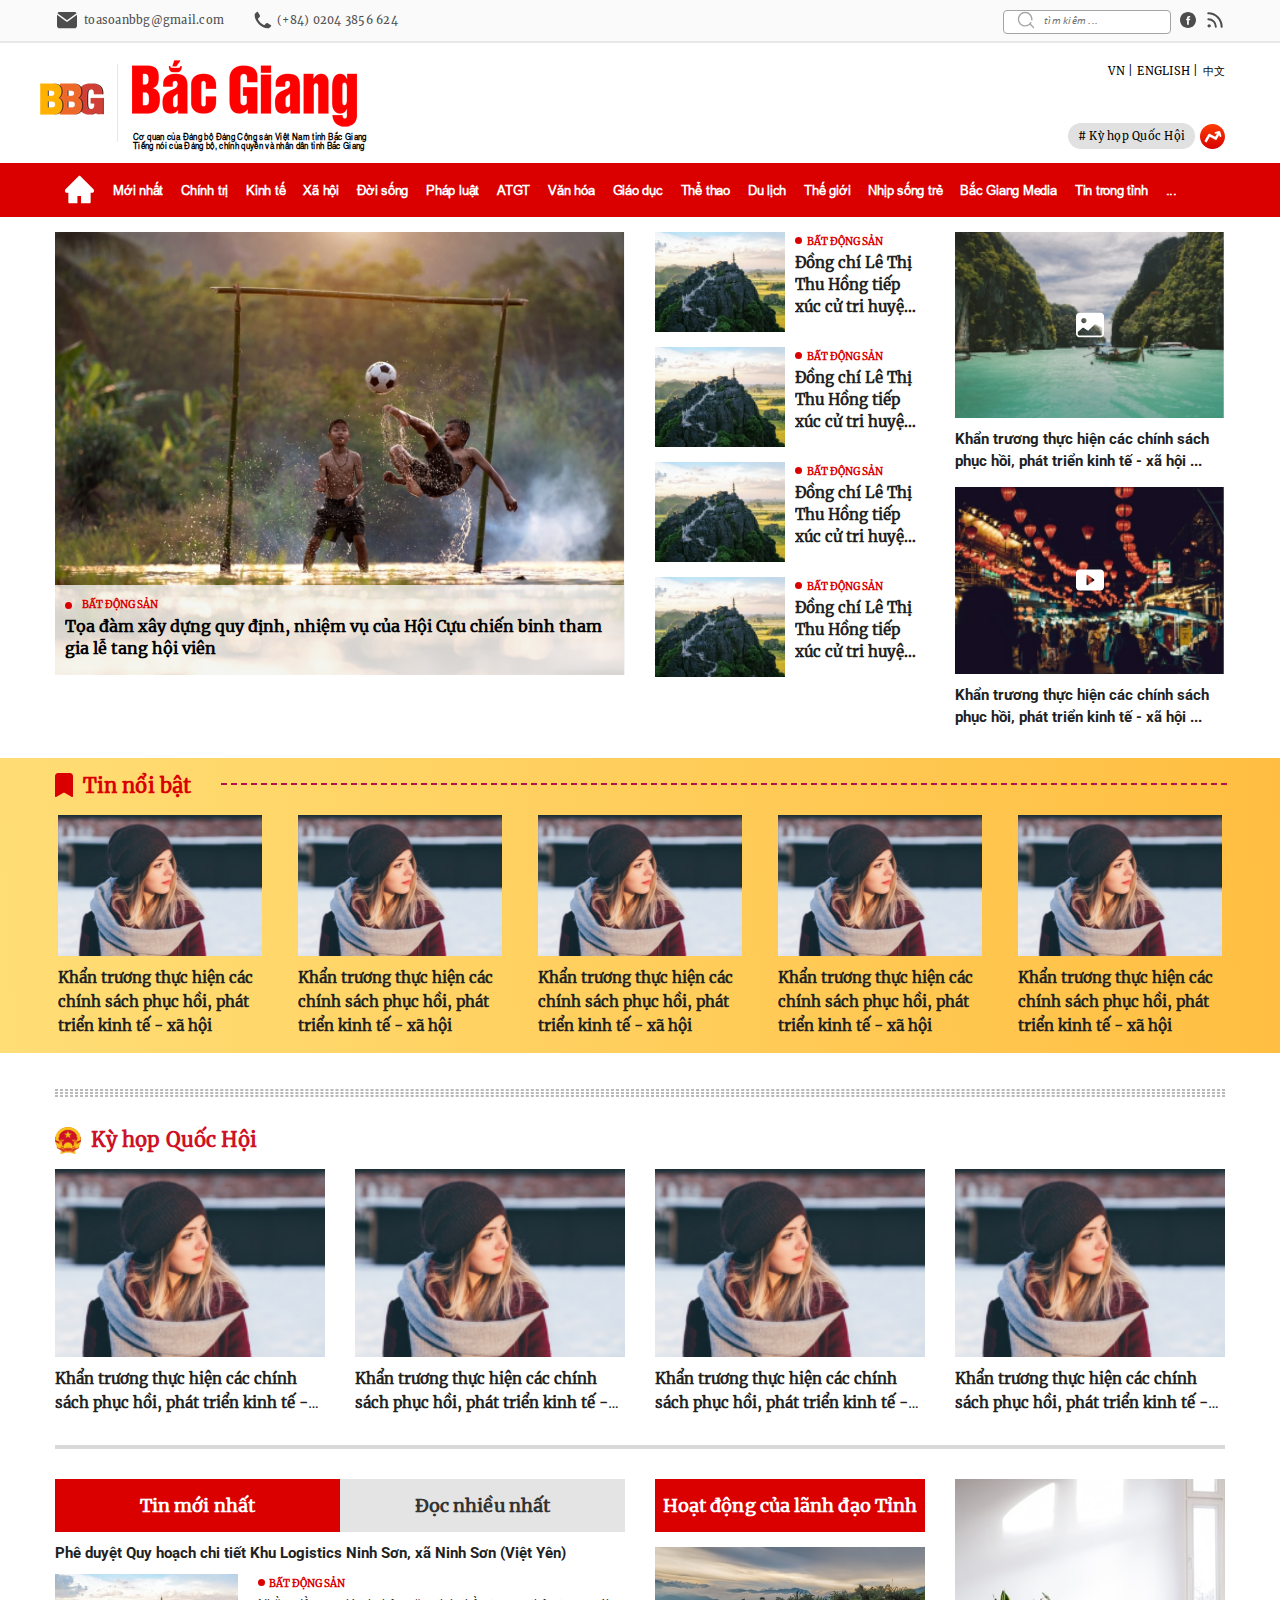
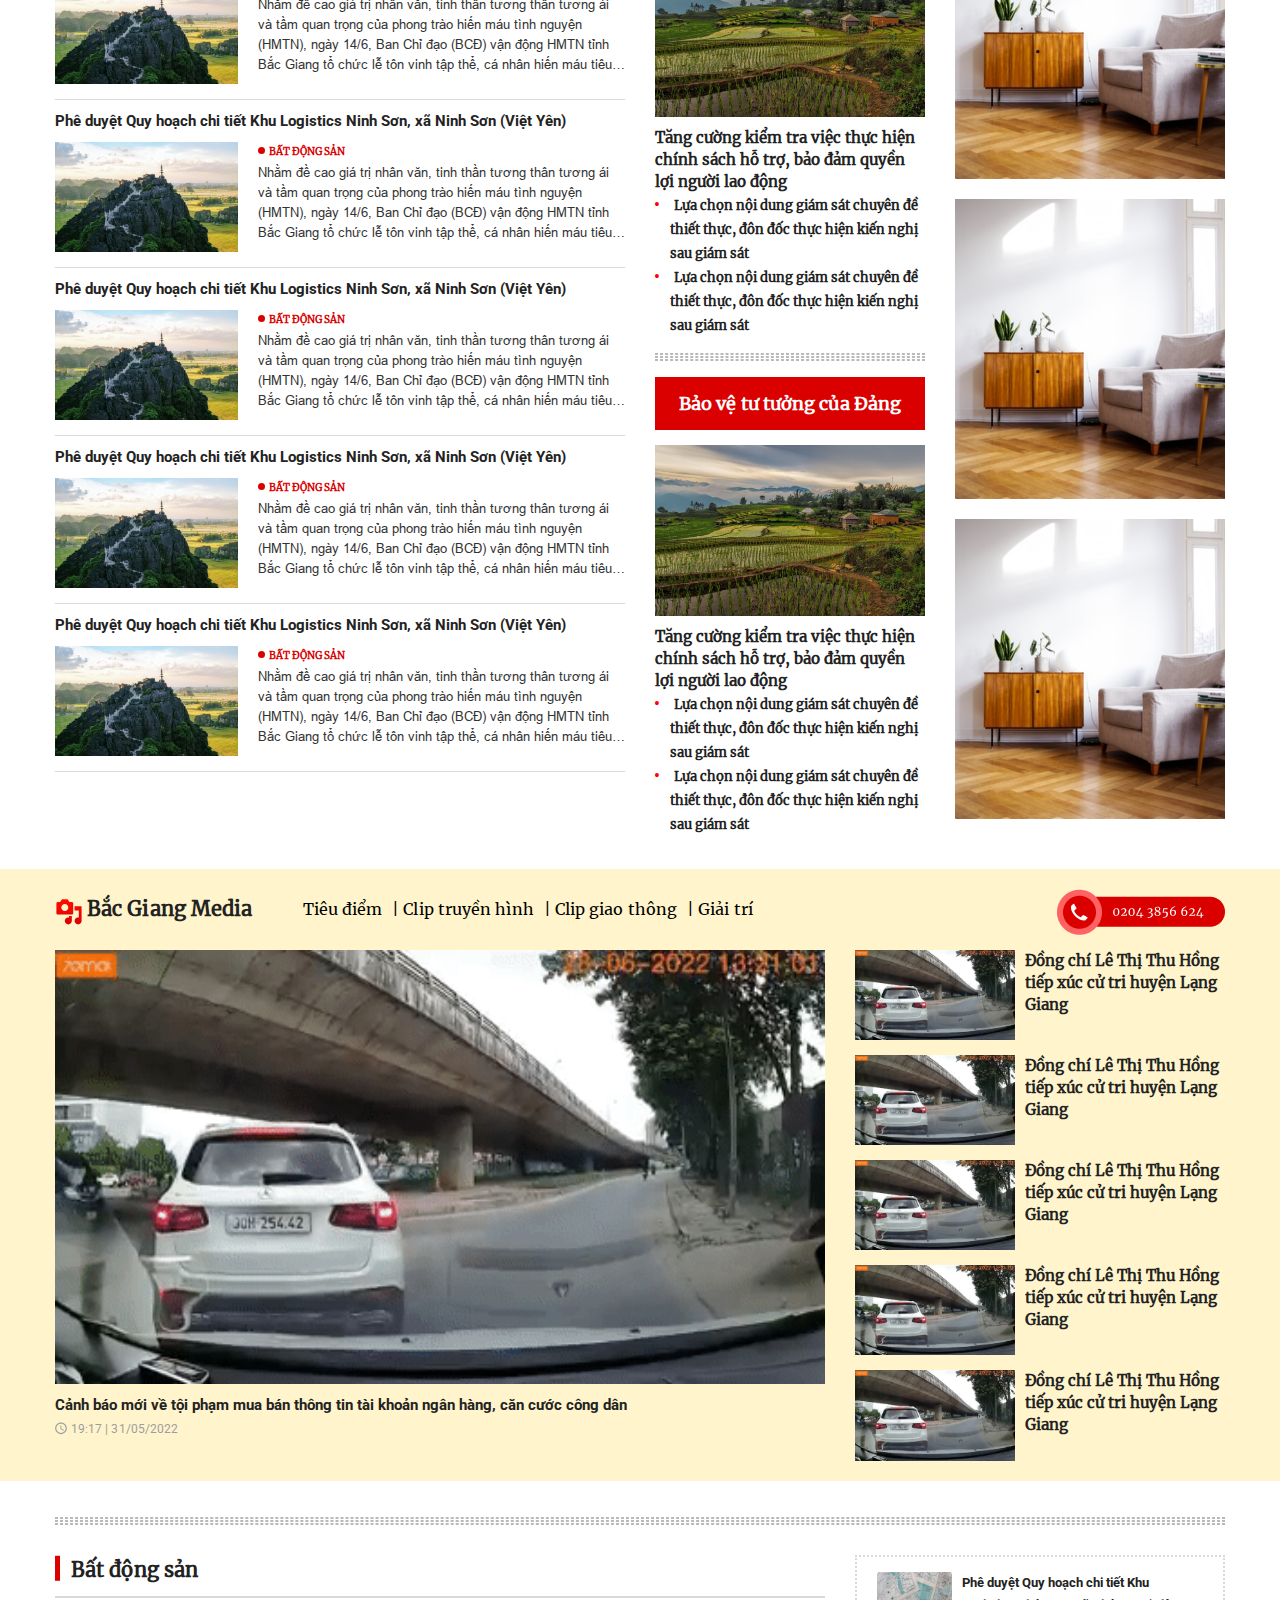
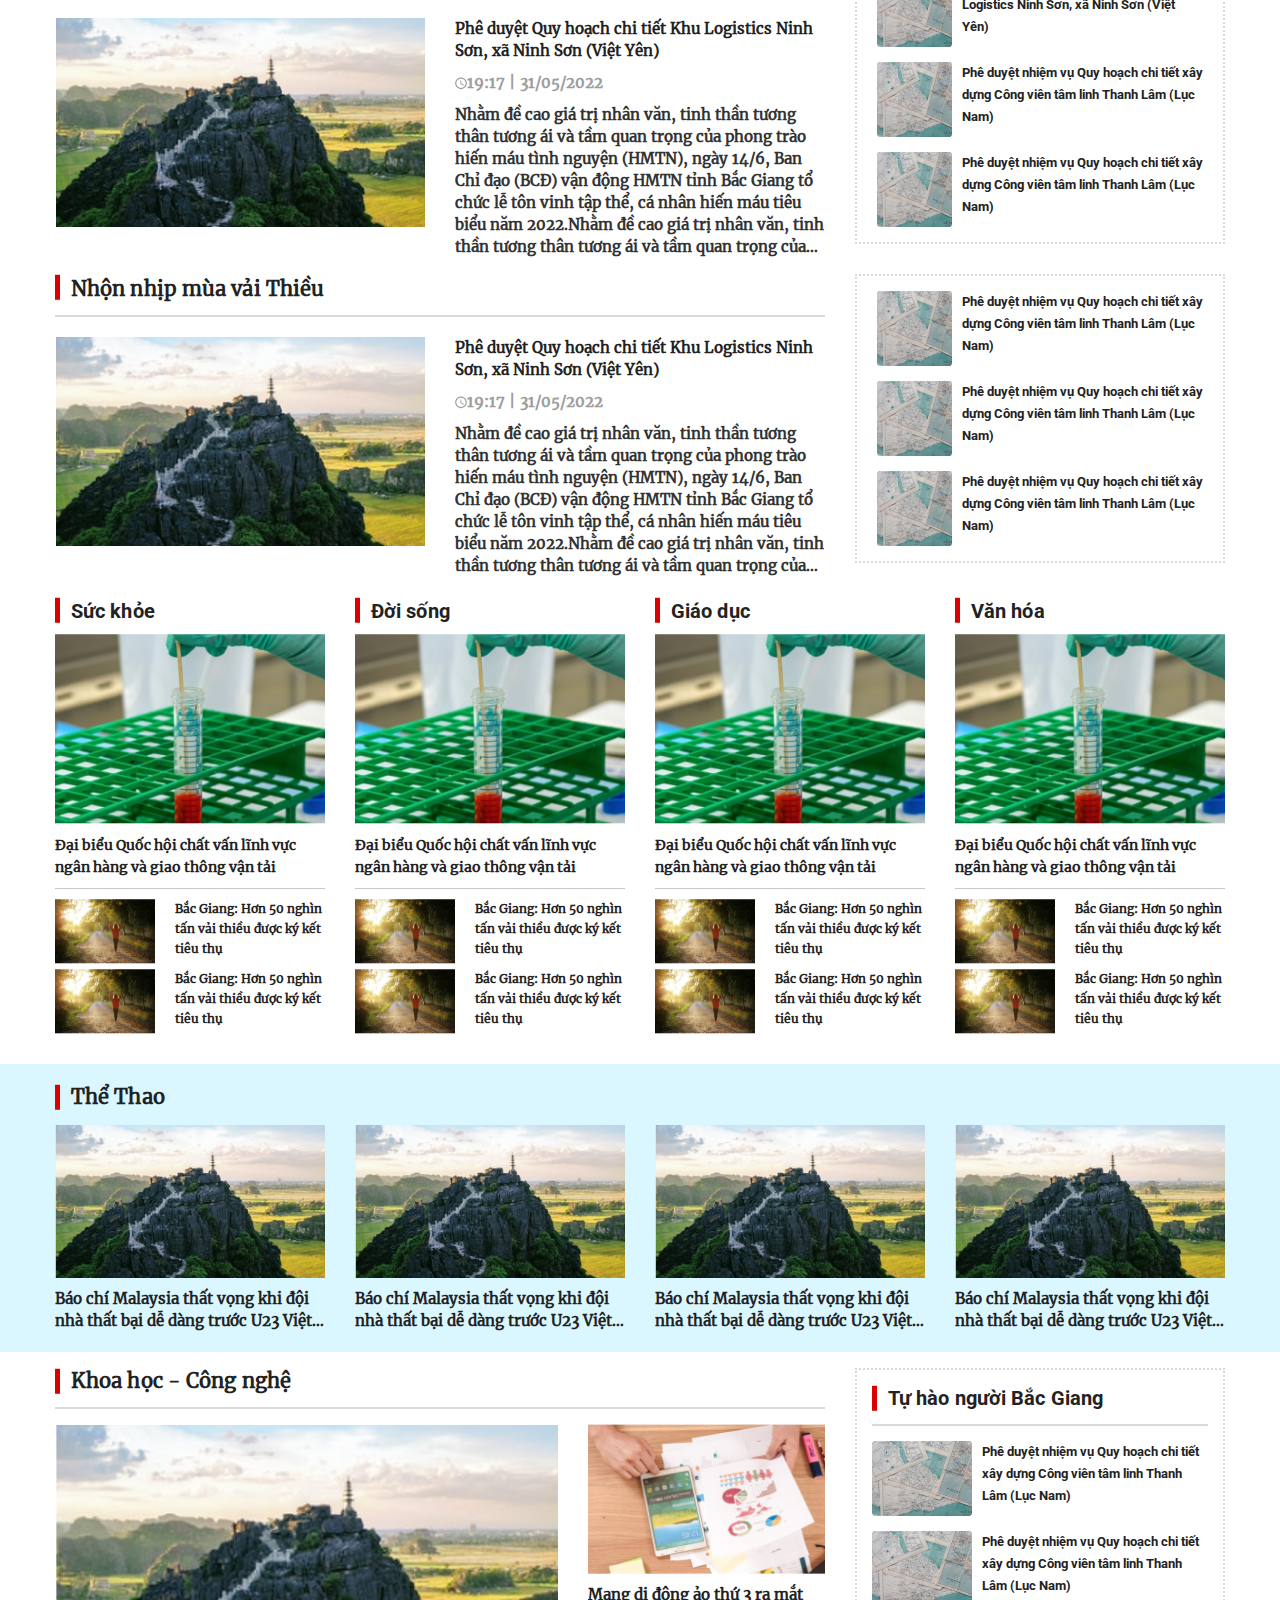
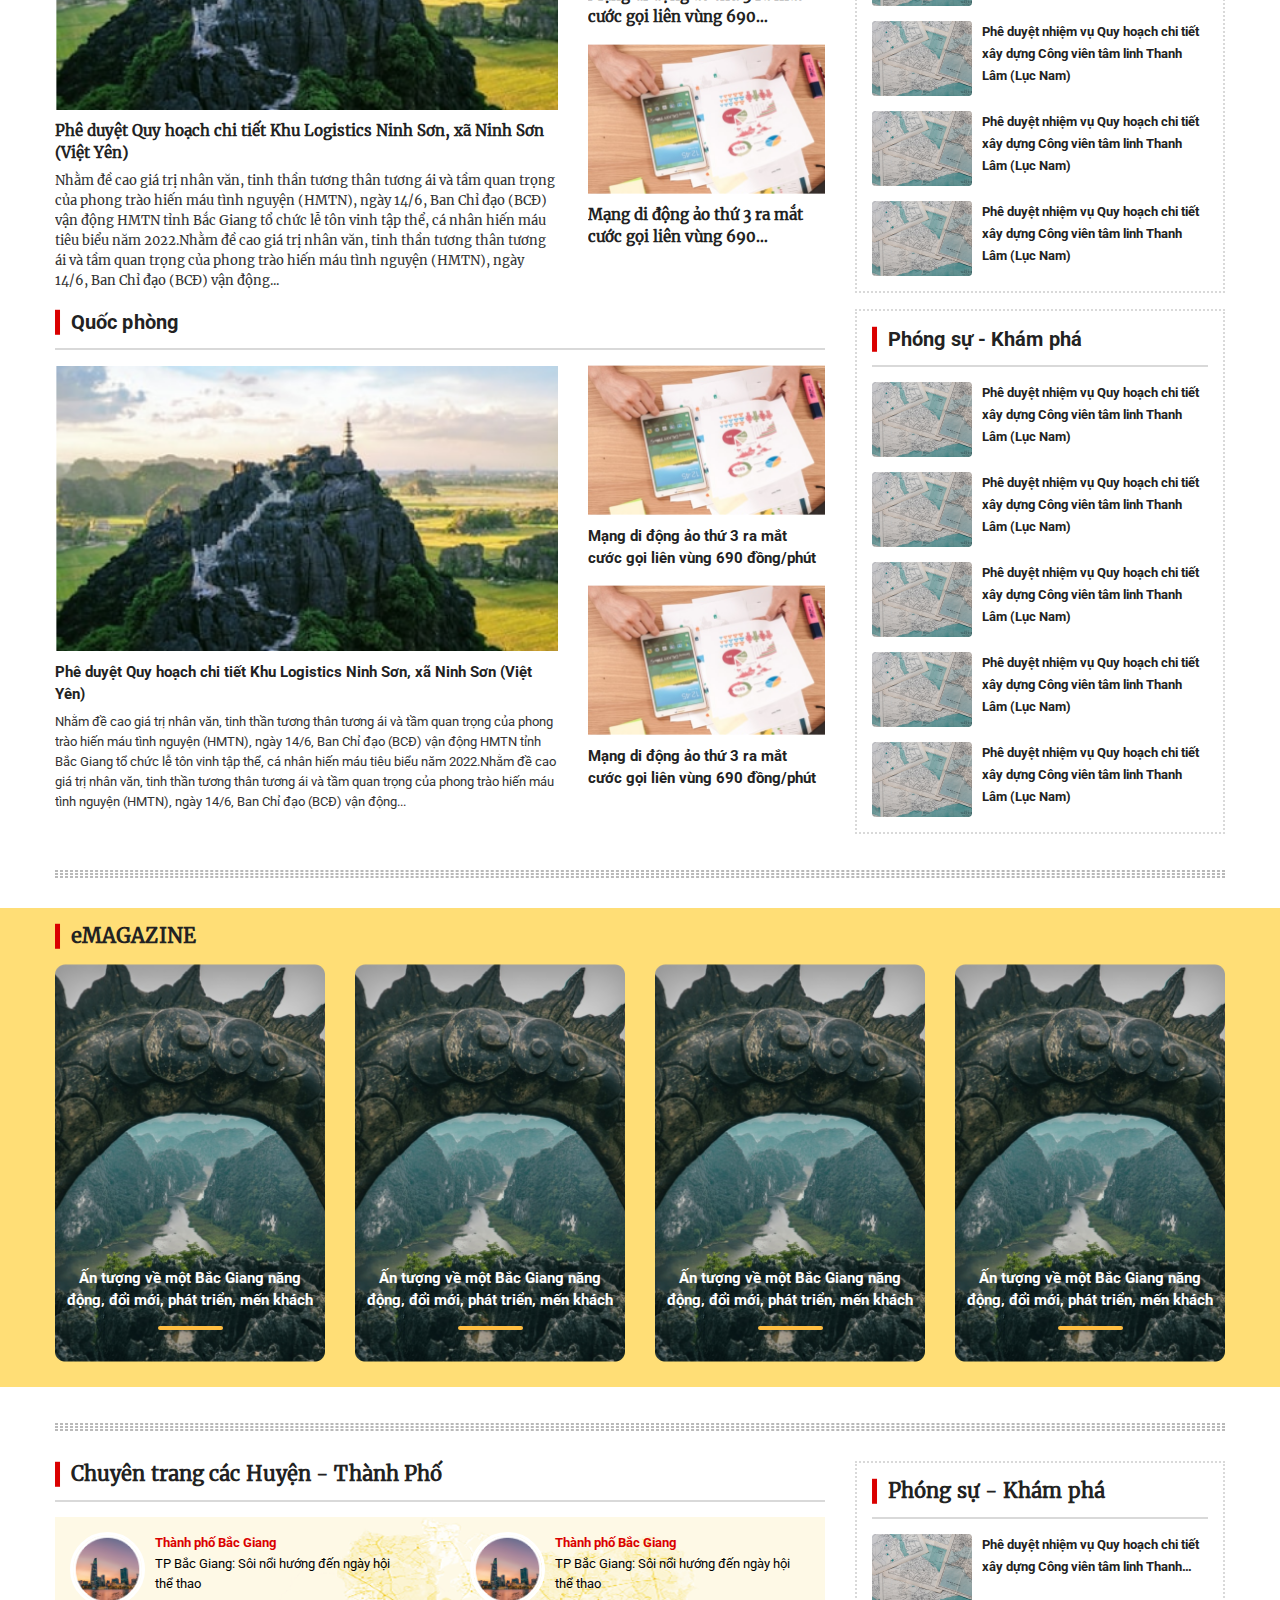
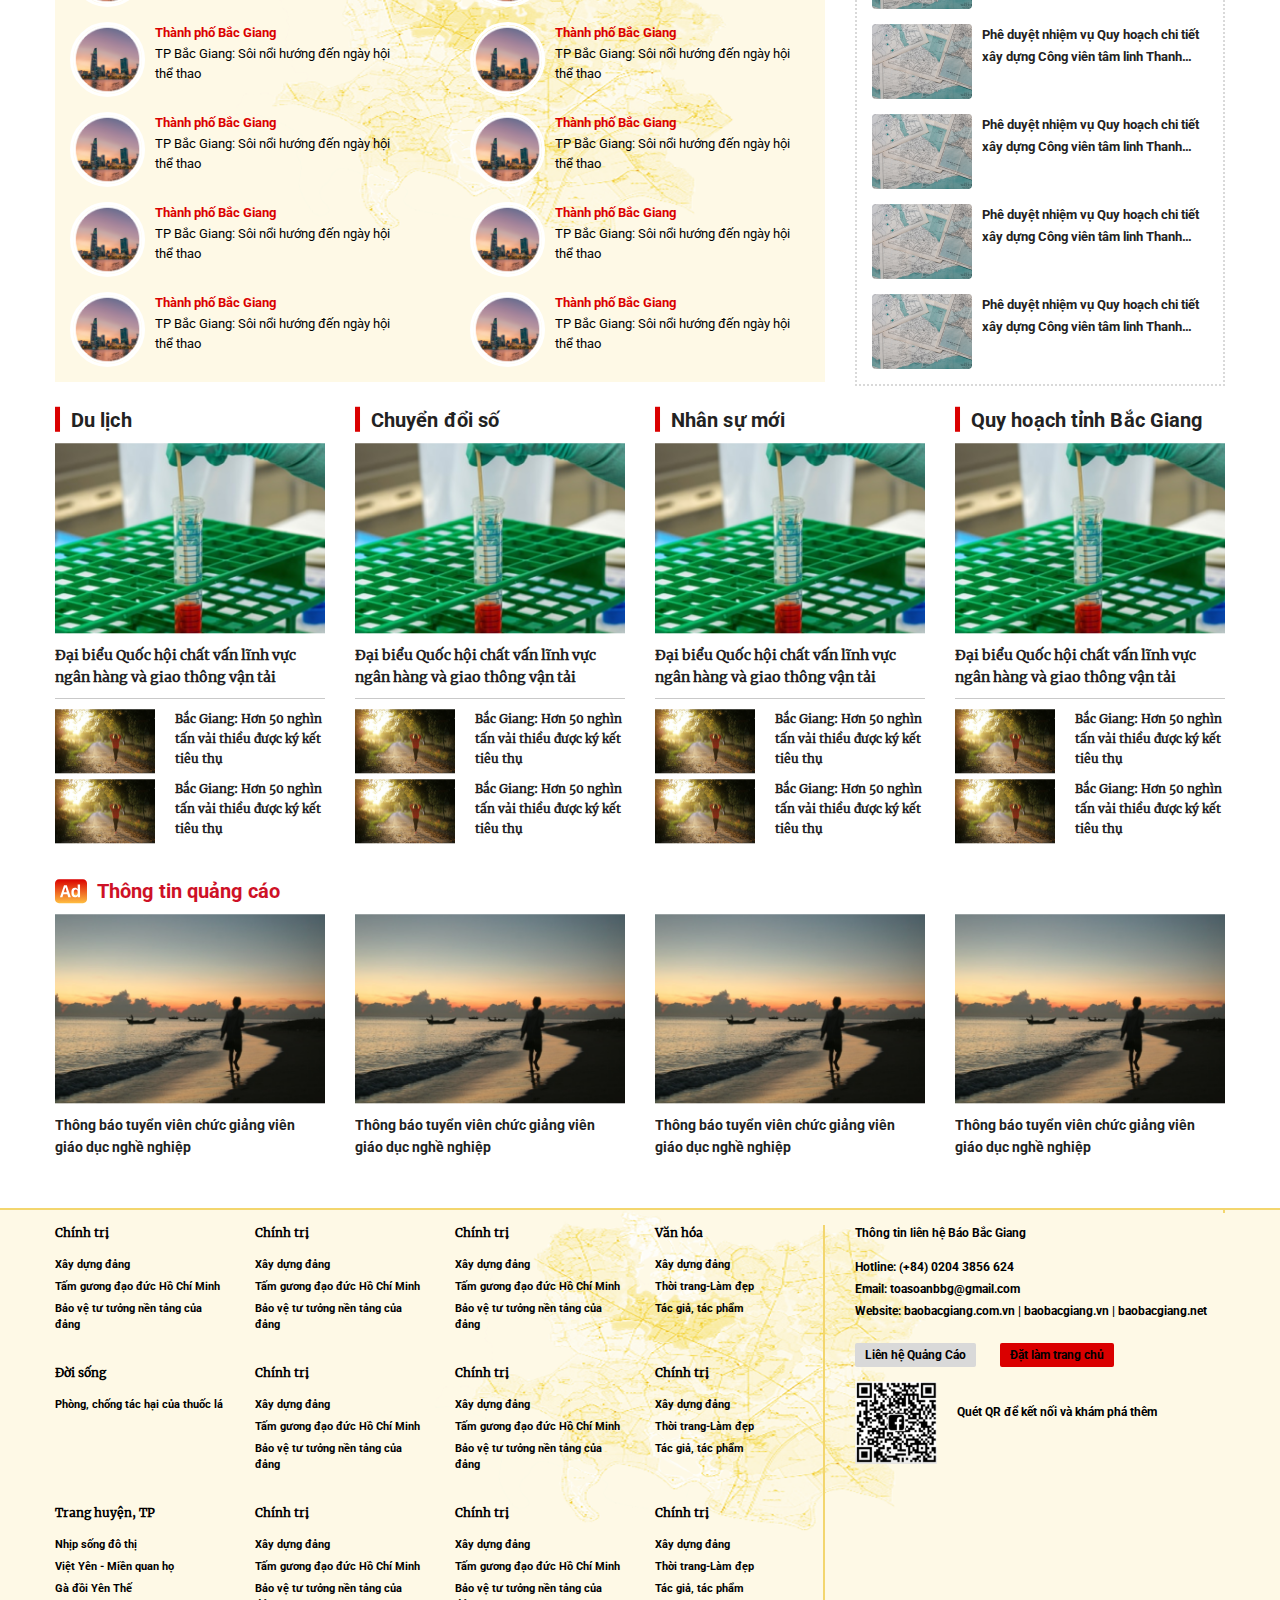
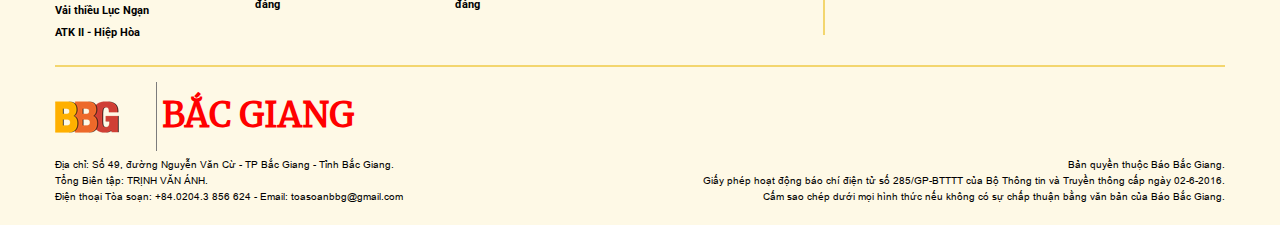
==== index.html @ 1daa4606 "update-category" ====
<!doctype html>
<html lang="en">
<head>
    <meta charset="UTF-8">
    <meta name="viewport"
          content="width=device-width, user-scalable=no, initial-scale=1.0, maximum-scale=1.0, minimum-scale=1.0">
    <meta http-equiv="X-UA-Compatible" content="ie=edge">
    <link rel="stylesheet" href="assets/css/main.css">
    <link rel="stylesheet" href="assets/boostrap/css/bootstrap.css">
    <link rel="stylesheet" href="assets/css/custom.css">
    <link rel="icon" href="assets/image/icon-bbg-2.png"/>
    <link href="https://fonts.googleapis.com/css?family=Roboto|Work+Sans:400,600" rel="stylesheet">
    <title>Trang chủ</title>
</head>
<body>
<div class="content-header-pc">
    <section>
        <div class="section_header_first">
            <div class="container">
                <div class="row">
                    <div class="col-12">
                        <div class="header_first">
                            <div class="header_first_left">
                                <div class="mail_contact">
                                    <img src="assets/image/icon/mail.svg" alt="icon_mail">
                                    <span>toasoanbbg@gmail.com</span>
                                </div>
                                <div class="phone_contact">
                                    <img src="assets/image/icon/phone.svg" alt="icon_phone">
                                    <span>(+84) 0204 3856 624</span>
                                </div>
                            </div>
                            <div class="header_first_right">
                                <div class="search_header">
                                    <img class="icon_search" src="assets/image/icon/search.svg" alt="icon_search">
                                    <input type="text" placeholder="tìm kiếm ...">
                                    <a href="#"><img src="assets/image/icon/Facebook_black.svg" alt="fabook"></a>
                                    <a href="#"><img src="assets/image/icon/rss.svg" alt="rss"></a>
                                </div>
                            </div>
                        </div>
                    </div>
                </div>
            </div>
        </div>
    </section>
    <section>
        <div class="section_header_wapper">
            <div class="container">
                <div class="row">
                    <div class="col-12">
                        <div class="header_wapper">
                            <div class="header_wapper_left">
                                <a href="" target="_self" class="ButtonImage btnLogo_1"
                                   title="Báo Bắc Giang, tin tức online"> </a>
                                <a href="" target="_self" class="ButtonImage btnLogo_2"
                                   title="Báo Bắc Giang, tin tức online"> </a>
                                <a href="" target="_self" class="ButtonImage btnLogo-fonttex-1" title="">Cơ quan của Đảng bộ
                                    Đảng Cộng sản Việt Nam tỉnh Bắc Giang </a>
                                <a href="" target="_self" class="ButtonImage btnLogo-fonttex-2" title="">Tiếng nói của Đảng
                                    bộ, chính quyền và nhân dân tỉnh Bắc Giang </a>
                            </div>
                            <div class="header_wapper_right">
                                <div class="language">
                                    <a href="">VN |</a>
                                    <a href="">ENGLISH |</a>
                                    <a href=""> 中文</a>
                                </div>
                                <div class="parliamentary session">
                                    <span># Kỳ họp Quốc Hội</span>
                                    <img src="assets/image/icon/stat_1.svg" alt="stat">
                                </div>
                            </div>
                        </div>

                    </div>
                </div>
            </div>
        </div>
    </section>
    <section>
        <div class="content-list-category-all">
            <div class="section-list-category">
                <div class="container">
                    <div class="row">
                        <div class="col-12">
                            <div class="list-category">
                                <ul>
                                    <li class="icon-home">
                                        <a href=""><img src="assets/image/icon/icon-home.svg" alt="icon-home"></a>
                                    </li>
                                    <li>
                                        <a class="news-latest" href="">Mới nhất
                                            <ul class="sub-news">
                                                <li><a href="">Chính trị</a></li>
                                                <li><a href="">Kinh tế</a></li>
                                                <li><a href="">Văn hóa</a></li>
                                            </ul>
                                        </a>

                                    </li>
                                    <li>
                                        <a href="">Chính trị</a>
                                    </li>
                                    <li>
                                        <a href="">Kinh tế</a>
                                    </li>
                                    <li>
                                        <a href="">Xã hội</a>
                                    </li>
                                    <li>
                                        <a href="">Đời sống</a>
                                    </li>
                                    <li>
                                        <a href="">Pháp luật</a>
                                    </li>
                                    <li>
                                        <a href="">ATGT</a>
                                    </li>
                                    <li>
                                        <a href="">Văn hóa</a>
                                    </li>
                                    <li>
                                        <a href="">Giáo dục</a>
                                    </li>
                                    <li>
                                        <a href="">Thể thao</a>
                                    </li>
                                    <li>
                                        <a href="">Du lịch</a>
                                    </li>
                                    <li>
                                        <a href="">Thế giới</a>
                                    </li>
                                    <li>
                                        <a href="">Nhịp sống trẻ</a>
                                    </li>
                                    <li>
                                        <a href="">Bắc Giang Media</a>
                                    </li>
                                    <li>
                                        <a href="">Tin trong tỉnh</a>
                                    </li>
                                    <li class="show-list-category">
                                        <a href="javascript:0">...</a>
                                    </li>
                                </ul>
                            </div>

                        </div>
                    </div>
                </div>
            </div>
            <div class="show-list-all-category">
                <div class="container">
                    <div class="row">
                        <div class="col-12">
                            <div class="head-list-all-category">
                                <h2>Tất cả chuyên mục</h2>
                                <div class="close-style-end">
                                    <a href="javascript:0" class="close-tab-list-category">Đóng <img width="10%" src="assets/image/icon/close.png" alt="icon-close"></a>
                                </div>
                            </div>
                            <div class="content-list-all-category">
                                <ul>
                                    <li>
                                        <a href="#" class="bold-category">Chính trị</a>
                                        <ul>
                                            <li><a href="">Chiến tranh</a></li>
                                            <li>
                                                <a href="">Tin tức</a></li>
                                            <li><a href="">Hoạt động</a></li>
                                        </ul>
                                    </li>

                                </ul>
                                <ul>
                                    <li>
                                        <a href="#" class="bold-category">Chính trị</a>
                                        <ul>
                                            <li><a href="">Chiến tranh</a></li>
                                            <li>
                                                <a href="">Tin tức</a></li>
                                            <li><a href="">Hoạt động</a></li>
                                        </ul>
                                    </li>

                                </ul>
                                <ul>
                                    <li>
                                        <a href="#" class="bold-category">Chính trị</a>
                                        <ul>
                                            <li><a href="">Chiến tranh</a></li>
                                            <li>
                                                <a href="">Tin tức</a></li>
                                            <li><a href="">Hoạt động</a></li>
                                        </ul>
                                    </li>

                                </ul>
                                <ul>
                                    <li>
                                        <a href="#" class="bold-category">Chính trị</a>
                                        <ul>
                                            <li><a href="">Chiến tranh</a></li>
                                            <li>
                                                <a href="">Tin tức</a></li>
                                            <li><a href="">Hoạt động</a></li>
                                        </ul>
                                    </li>

                                </ul>
                                <ul>
                                    <li>
                                        <a href="#" class="bold-category">Chính trị</a>
                                        <ul>
                                            <li><a href="">Chiến tranh</a></li>
                                            <li>
                                                <a href="">Tin tức</a></li>
                                            <li><a href="">Hoạt động</a></li>
                                        </ul>
                                    </li>

                                </ul>
                                <ul>
                                    <li>
                                        <a href="#" class="bold-category">Chính trị</a>
                                        <ul>
                                            <li><a href="">Chiến tranh</a></li>
                                            <li>
                                                <a href="">Tin tức</a></li>
                                            <li><a href="">Hoạt động</a></li>
                                        </ul>
                                    </li>

                                </ul>
                                <ul>
                                    <li>
                                        <a href="#" class="bold-category">Chính trị</a>
                                        <ul>
                                            <li><a href="">Chiến tranh</a></li>
                                            <li>
                                                <a href="">Tin tức</a></li>
                                            <li><a href="">Hoạt động</a></li>
                                        </ul>
                                    </li>

                                </ul>
                                <ul>
                                    <li>
                                        <a href="#" class="bold-category">Chính trị</a>
                                        <ul>
                                            <li><a href="">Chiến tranh</a></li>
                                            <li>
                                                <a href="">Tin tức</a></li>
                                            <li><a href="">Hoạt động</a></li>
                                        </ul>
                                    </li>

                                </ul>
                                <ul>
                                    <li>
                                        <a href="#" class="bold-category">Chính trị</a>
                                        <ul>
                                            <li><a href="">Chiến tranh</a></li>
                                            <li>
                                                <a href="">Tin tức</a></li>
                                            <li><a href="">Hoạt động</a></li>
                                        </ul>
                                    </li>

                                </ul>
                                <ul>
                                    <li>
                                        <a href="#" class="bold-category">Chính trị</a>
                                        <ul>
                                            <li><a href="">Chiến tranh</a></li>
                                            <li>
                                                <a href="">Tin tức</a></li>
                                            <li><a href="">Hoạt động</a></li>
                                        </ul>
                                    </li>

                                </ul>
                                <ul>
                                    <li>
                                        <a href="#" class="bold-category">Chính trị</a>
                                        <ul>
                                            <li><a href="">Chiến tranh</a></li>
                                            <li>
                                                <a href="">Tin tức</a></li>
                                            <li><a href="">Hoạt động</a></li>
                                        </ul>
                                    </li>

                                </ul>
                                <ul>
                                    <li>
                                        <a href="#" class="bold-category">Chính trị</a>
                                        <ul>
                                            <li><a href="">Chiến tranh</a></li>
                                            <li>
                                                <a href="">Tin tức</a></li>
                                            <li><a href="">Hoạt động</a></li>
                                        </ul>
                                    </li>

                                </ul>
                                <ul>
                                    <li>
                                        <a href="#" class="bold-category">Chính trị</a>
                                        <ul>
                                            <li><a href="">Chiến tranh</a></li>
                                            <li>
                                                <a href="">Tin tức</a></li>
                                            <li><a href="">Hoạt động</a></li>
                                        </ul>
                                    </li>

                                </ul>


                            </div>
                        </div>
                    </div>
                </div>
            </div>
        </div>

    </section>
</div>

<div class="content-header-lg">
    <section>
        <div class="section_header_first-mobi">

<!--            <nav class="navbar navbar-light amber lighten-4 mb-4">-->

<!--                &lt;!&ndash; Navbar brand &ndash;&gt;-->
<!--                <a class="navbar-brand" href="#"><img src="assets/image/logobbg-chuan-mobile-new.jpg" alt="Logo-mobi"></a>-->

<!--                &lt;!&ndash; Collapse button &ndash;&gt;-->
<!--                <button class="navbar-toggler first-button" type="button" data-toggle="collapse" data-target="#navbarSupportedContent20"-->
<!--                        aria-controls="navbarSupportedContent20" aria-expanded="false" aria-label="Toggle navigation">-->
<!--                    <div class="animated-icon1"><span></span><span></span><span></span></div>-->
<!--                </button>-->

<!--                &lt;!&ndash; Collapsible content &ndash;&gt;-->
<!--                <div class="collapse navbar-collapse" id="navbarSupportedContent20">-->

<!--                    &lt;!&ndash; Links &ndash;&gt;-->
<!--                    <ul class="navbar-nav mr-auto">-->
<!--                        <li class="nav-item active">-->
<!--                            <a class="nav-link" href="#">Home <span class="sr-only">(current)</span></a>-->
<!--                        </li>-->
<!--                        <li class="nav-item">-->
<!--                            <a class="nav-link" href="#">Features</a>-->
<!--                        </li>-->
<!--                        <li class="nav-item">-->
<!--                            <a class="nav-link" href="#">Pricing</a>-->
<!--                        </li>-->
<!--                    </ul>-->
<!--                    &lt;!&ndash; Links &ndash;&gt;-->

<!--                </div>-->
<!--                &lt;!&ndash; Collapsible content &ndash;&gt;-->

<!--            </nav>-->
            <!--/.Navbar-->
        </div>

    </section>
</div>
<section>
    <div class="section-sapo-news">
        <div class="container">
            <div class="row">
                <div class="col-xl-6 col-lg-6 col-md-6 col-sm-12">
                    <div class="slider-news-sapo">
                        <a href=""> <img src="assets/image/slider.png" alt="thum-sapo"></a>
                        <div class="title-left-news-text-sapo">
                            <img class="icon-title-left-news-text-sapo" src="assets/image/icon/ellipse_1.svg"
                                 alt="ellipse_1">
                            <h2 class="title-news-category-sapo">Bất động sản</h2>
                            <p><a class="des-l-news-text-sapo cut-line-two" href="">Tọa đàm xây dựng quy định, nhiệm vụ
                                của Hội Cựu chiến binh tham gia lễ tang hội viên</a></p>
                        </div>

                    </div>

                </div>
                <div class="col-xl-6 col-lg-6 col-md-6 col-sm-12">
                    <div class="row">
                        <div class="col-xl-6 col-lg-6 col-md-6 col-sm-12">
                            <div class="margin-top15"></div>
                            <div class="l-news-text-sapo">
                                <a href=""> <img class="img-news-sapo" src="assets/image/Rectangle%2014.png" alt="news"></a>
                                <div class="name-category-sapo">
                                    <div class="title-l-news-text-sapo">
                                        <img class="icon-title-l-news-text-sapo" src="assets/image/icon/ellipse_1.svg"
                                             alt="ellipse_1">
                                    </div>
                                    <h2 class="title-news-category-sapo">Bất động sản</h2>
                                    <p><a class="des-l-news-text-sapo cut-line-three" href="">Đồng chí Lê Thị Thu Hồng
                                        tiếp xúc cử tri huyện Lạng Giang</a></p>
                                </div>

                            </div>
                            <div class="l-news-text-sapo">
                                <a href=""> <img class="img-news-sapo" src="assets/image/Rectangle%2014.png" alt="news"></a>
                                <div class="name-category-sapo">
                                    <div class="title-l-news-text-sapo">
                                        <img class="icon-title-l-news-text-sapo" src="assets/image/icon/ellipse_1.svg"
                                             alt="ellipse_1">
                                    </div>
                                    <h2 class="title-news-category-sapo">Bất động sản</h2>
                                    <p><a class="des-l-news-text-sapo cut-line-three" href="">Đồng chí Lê Thị Thu Hồng
                                        tiếp xúc cử tri huyện Lạng Giang</a></p>
                                </div>

                            </div>
                            <div class="l-news-text-sapo">
                                <a href=""> <img class="img-news-sapo" src="assets/image/Rectangle%2014.png" alt="news"></a>
                                <div class="name-category-sapo">
                                    <div class="title-l-news-text-sapo">
                                        <img class="icon-title-l-news-text-sapo" src="assets/image/icon/ellipse_1.svg"
                                             alt="ellipse_1">
                                    </div>
                                    <h2 class="title-news-category-sapo">Bất động sản</h2>
                                    <p><a class="des-l-news-text-sapo cut-line-three" href="">Đồng chí Lê Thị Thu Hồng
                                        tiếp xúc cử tri huyện Lạng Giang</a></p>
                                </div>

                            </div>
                            <div class="l-news-text-sapo">
                                <a href=""> <img class="img-news-sapo" src="assets/image/Rectangle%2014.png" alt="news"></a>
                                <div class="name-category-sapo">
                                    <div class="title-l-news-text-sapo">
                                        <img class="icon-title-l-news-text-sapo" src="assets/image/icon/ellipse_1.svg"
                                             alt="ellipse_1">
                                    </div>
                                    <h2 class="title-news-category-sapo">Bất động sản</h2>
                                    <p><a class="des-l-news-text-sapo cut-line-three" href="">Đồng chí Lê Thị Thu Hồng
                                        tiếp xúc cử tri huyện Lạng Giang</a></p>
                                </div>

                            </div>
                        </div>
                        <div class="col-xl-6 col-lg-6 col-md-6 col-sm-12">
                            <div class="sapo-news-right">
                                <div class="item-sapo-news-right">
                                    <a href="" class="icon-thumb-item-sapo-news-right"><img
                                            src="assets/image/icon/icon-thumb.svg" alt=""></a>
                                    <a href=""> <img class="thumb-item-sapo-news-right"
                                                     src="assets/image/news-thumb.png" alt="">
                                    </a>
                                    <p><a class="cut-line-three" href="">Khẩn trương thực hiện các chính sách phục hồi,
                                        phát triển kinh tế - xã hội ...</a></p>
                                </div>
                                <div class="item-sapo-news-right">
                                    <a href="" class="icon-video-item-sapo-news-right"><img
                                            src="assets/image/icon/icon-video.svg" alt=""></a>
                                    <a href=""> <img class="thumb-item-sapo-news-right"
                                                     src="assets/image/video-news-sapo.png" alt=""></a>
                                    <p><a class="cut-line-three" href="">Khẩn trương thực hiện các chính sách phục hồi,
                                        phát triển kinh tế - xã hội ...</a></p>
                                </div>
                            </div>
                        </div>
                    </div>
                </div>
            </div>
        </div>
    </div>
    </div>
</section>
<section>
    <div class="section-hot-news">
        <div class="container">
            <div class="row">
                <div class="col-xl-12 col-lg-12 col-md-12 col-sm-12">
                    <div class="hot-news">
                        <div class="content-host-news">
                            <p class="title-name-new-host">
                                <img src="assets/image/icon/group_13.svg" alt="group_13">
                                <span>Tin nổi bật</span>
                                <i class="line-news-host"></i>
                            </p>
                        </div>
                    </div>
                </div>
            </div>
            <div class="row-custom">
                <div class="col-xl-2dot4 col-lg-2dot4 col-md-2dot4 col-sm-2dot4 col-2dot4">
                    <div class="new-item">
                        <div class="news">
                            <a href=""><img src="assets/image/new-hot.png" alt="img-new-host"></a>
                            <p class="news-desc cut-line-three">
                                <a href="">Khẩn trương thực hiện các chính sách phục hồi, phát triển kinh tế
                                    - xã hội</a>
                            </p>
                        </div>
                    </div>
                </div>
                <div class="col-xl-2dot4 col-lg-2dot4 col-md-2dot4 col-sm-2dot4 col-2dot4">
                    <div class="new-item">
                        <div class="news">
                            <a href=""><img src="assets/image/new-hot.png" alt="img-new-host"></a>
                            <p class="news-desc cut-line-three">
                                <a href="">Khẩn trương thực hiện các chính sách phục hồi, phát triển kinh tế
                                    - xã hội</a>
                            </p>
                        </div>
                    </div>
                </div>
                <div class="col-xl-2dot4 col-lg-2dot4 col-md-2dot4 col-sm-2dot4 col-2dot4">
                    <div class="new-item">
                        <div class="news">
                            <a href=""><img src="assets/image/new-hot.png" alt="img-new-host"></a>
                            <p class="news-desc cut-line-three">
                                <a href="">Khẩn trương thực hiện các chính sách phục hồi, phát triển kinh tế
                                    - xã hội</a>
                            </p>
                        </div>
                    </div>
                </div>
                <div class="col-xl-2dot4 col-lg-2dot4 col-md-2dot4 col-sm-2dot4 col-2dot4">
                    <div class="new-item">
                        <div class="news">
                            <a href=""><img src="assets/image/new-hot.png" alt="img-new-host"></a>
                            <p class="news-desc cut-line-three">
                                <a href="">Khẩn trương thực hiện các chính sách phục hồi, phát triển kinh tế
                                    - xã hội</a>
                            </p>
                        </div>
                    </div>
                </div>
                <div class="col-xl-2dot4 col-lg-2dot4 col-md-2dot4 col-sm-2dot4 col-2dot4">
                    <div class="new-item">
                        <div class="news">
                            <a href=""><img src="assets/image/new-hot.png" alt="img-new-host"></a>
                            <p class="news-desc cut-line-three">
                                <a href="">Khẩn trương thực hiện các chính sách phục hồi, phát triển kinh tế
                                    - xã hội</a>
                            </p>
                        </div>
                    </div>
                </div>
            </div>
        </div>
    </div>
</section>
<section>
    <div class="section-line-config">
        <div class="container">
            <div class="row">
                <div class="col-12">
                    <div class="line-config"></div>
                    <div class="line-config"></div>
                    <div class="line-config"></div>
                </div>
            </div>
        </div>
    </div>
</section>
<section>
    <div class="section-congress">
        <div class="container">
            <div class="row">
                <div class="col-12">
                    <div class="congress">
                        <div class="title-congress">
                            <img class="icon-congress" src="assets/image/Emblem_of_Vietnam%202.svg" alt="congress">
                            <h2>Kỳ họp Quốc Hội</h2>
                        </div>
                        <div>
                        </div>
                    </div>
                </div>
            </div>
            <div class="row">
                <div class="col-xl-3 col-lg-3 col-md-3 col-sm-12">
                    <div class="news-item">
                        <a href=""> <img src="assets/image/new-hot.png" alt="img-new-host">
                        </a>
                        <p class="news-desc-congress cut-line-two">
                            <a href="">Khẩn trương thực hiện các chính sách phục hồi, phát triển kinh tế
                                - xã hội</a>
                        </p>
                    </div>
                </div>
                <div class="col-xl-3 col-lg-3 col-md-3 col-sm-12">
                    <div class="news-item">
                        <a href=""> <img src="assets/image/new-hot.png" alt="img-new-host">
                        </a>
                        <p class="news-desc-congress cut-line-two">
                            <a href="">Khẩn trương thực hiện các chính sách phục hồi, phát triển kinh tế
                                - xã hội</a>
                        </p>
                    </div>
                </div>
                <div class="col-xl-3 col-lg-3 col-md-3 col-sm-12">
                    <div class="news-item">
                        <a href=""> <img src="assets/image/new-hot.png" alt="img-new-host">
                        </a>
                        <p class="news-desc-congress cut-line-two">
                            <a href="">Khẩn trương thực hiện các chính sách phục hồi, phát triển kinh tế
                                - xã hội</a>
                        </p>
                    </div>
                </div>
                <div class="col-xl-3 col-lg-3 col-md-3 col-sm-12">
                    <div class="news-item">
                        <a href=""> <img src="assets/image/new-hot.png" alt="img-new-host">
                        </a>
                        <p class="news-desc-congress cut-line-two">
                            <a href="">Khẩn trương thực hiện các chính sách phục hồi, phát triển kinh tế
                                - xã hội</a>
                        </p>
                    </div>
                </div>
            </div>
        </div>
</section>
<section>
    <div class="container">
        <div class="row">
            <div class="col-12">
                <div class="line-9D9D9"></div>
            </div>
        </div>
    </div>
</section>

<section>
    <div class="new-host-most-read">
        <div class="container">
            <div class="row">
                <div class="col-xl-6 col-lg-6 col-md-6 col-sm-12">
                    <div class="nav-new-host-most-read">
                        <div class="nav-new-host background-DA0000"><p class="color-white" id="text-nav-new-host">Tin
                            mới nhất</p></div>
                        <div class="nav-most-read"><p id="text-nav-most-read">Đọc nhiều nhất</p></div>
                    </div>
                    <div class="conntent-new-host-most-read">
                        <div class="content-new-host">
                            <h2>Phê duyệt Quy hoạch chi tiết Khu Logistics Ninh Sơn, xã Ninh Sơn (Việt Yên)</h2>
                            <div class="l-news-text">
                                <a href=""> <img class="img-new-host-most-read" src="assets/image/Rectangle%2014.png"
                                                 alt="news"></a>
                                <div class="name-category-new-host">
                                    <p class="title-l-news-text">
                                        <img class="icon-title-l-news-text" src="assets/image/icon/ellipse_1.svg"
                                             alt="ellipse_1">
                                    <h2 class="title-news-category-host-most-read">Bất động sản</h2>
                                    </p>
                                    <p><a class="des-l-news-text cut-line-four" href="">Nhằm đề cao giá trị nhân văn,
                                        tinh thần tương thân tương
                                        ái và tầm quan trọng của
                                        phong trào hiến máu tình nguyện (HMTN), ngày 14/6, Ban Chỉ đạo (BCĐ) vận động
                                        HMTN tỉnh Bắc Giang tổ chức lễ tôn vinh tập thể, cá nhân hiến máu tiêu biểu năm
                                        2022.</a></p>
                                </div>

                            </div>

                        </div>
                        <div class="content-new-host">
                            <h2>Phê duyệt Quy hoạch chi tiết Khu Logistics Ninh Sơn, xã Ninh Sơn (Việt Yên)</h2>
                            <div class="l-news-text">
                                <a href=""> <img class="img-new-host-most-read" src="assets/image/Rectangle%2014.png"
                                                 alt="news"></a>
                                <div class="name-category-new-host">
                                    <p class="title-l-news-text">
                                        <img class="icon-title-l-news-text" src="assets/image/icon/ellipse_1.svg"
                                             alt="ellipse_1">
                                    <h2 class="title-news-category-host-most-read">Bất động sản</h2>
                                    </p>
                                    <p><a class="des-l-news-text cut-line-four" href="">Nhằm đề cao giá trị nhân văn,
                                        tinh thần tương thân tương
                                        ái và tầm quan trọng của
                                        phong trào hiến máu tình nguyện (HMTN), ngày 14/6, Ban Chỉ đạo (BCĐ) vận động
                                        HMTN tỉnh Bắc Giang tổ chức lễ tôn vinh tập thể, cá nhân hiến máu tiêu biểu năm
                                        2022.</a></p>
                                </div>

                            </div>

                        </div>
                        <div class="content-new-host">
                            <h2>Phê duyệt Quy hoạch chi tiết Khu Logistics Ninh Sơn, xã Ninh Sơn (Việt Yên)</h2>
                            <div class="l-news-text">
                                <a href=""> <img class="img-new-host-most-read" src="assets/image/Rectangle%2014.png"
                                                 alt="news"></a>
                                <div class="name-category-new-host">
                                    <p class="title-l-news-text">
                                        <img class="icon-title-l-news-text" src="assets/image/icon/ellipse_1.svg"
                                             alt="ellipse_1">
                                    <h2 class="title-news-category-host-most-read">Bất động sản</h2>
                                    </p>
                                    <p><a class="des-l-news-text cut-line-four" href="">Nhằm đề cao giá trị nhân văn,
                                        tinh thần tương thân tương
                                        ái và tầm quan trọng của
                                        phong trào hiến máu tình nguyện (HMTN), ngày 14/6, Ban Chỉ đạo (BCĐ) vận động
                                        HMTN tỉnh Bắc Giang tổ chức lễ tôn vinh tập thể, cá nhân hiến máu tiêu biểu năm
                                        2022.</a></p>
                                </div>

                            </div>

                        </div>
                        <div class="content-new-host">
                            <h2>Phê duyệt Quy hoạch chi tiết Khu Logistics Ninh Sơn, xã Ninh Sơn (Việt Yên)</h2>
                            <div class="l-news-text">
                                <a href=""> <img class="img-new-host-most-read" src="assets/image/Rectangle%2014.png"
                                                 alt="news"></a>
                                <div class="name-category-new-host">
                                    <p class="title-l-news-text">
                                        <img class="icon-title-l-news-text" src="assets/image/icon/ellipse_1.svg"
                                             alt="ellipse_1">
                                    <h2 class="title-news-category-host-most-read">Bất động sản</h2>
                                    </p>
                                    <p><a class="des-l-news-text cut-line-four" href="">Nhằm đề cao giá trị nhân văn,
                                        tinh thần tương thân tương
                                        ái và tầm quan trọng của
                                        phong trào hiến máu tình nguyện (HMTN), ngày 14/6, Ban Chỉ đạo (BCĐ) vận động
                                        HMTN tỉnh Bắc Giang tổ chức lễ tôn vinh tập thể, cá nhân hiến máu tiêu biểu năm
                                        2022.</a></p>
                                </div>

                            </div>

                        </div>
                        <div class="content-new-host">
                            <h2>Phê duyệt Quy hoạch chi tiết Khu Logistics Ninh Sơn, xã Ninh Sơn (Việt Yên)</h2>
                            <div class="l-news-text">
                                <a href=""> <img class="img-new-host-most-read" src="assets/image/Rectangle%2014.png"
                                                 alt="news"></a>
                                <div class="name-category-new-host">
                                    <p class="title-l-news-text">
                                        <img class="icon-title-l-news-text" src="assets/image/icon/ellipse_1.svg"
                                             alt="ellipse_1">
                                    <h2 class="title-news-category-host-most-read">Bất động sản</h2>
                                    </p>
                                    <p><a class="des-l-news-text cut-line-four" href="">Nhằm đề cao giá trị nhân văn,
                                        tinh thần tương thân tương
                                        ái và tầm quan trọng của
                                        phong trào hiến máu tình nguyện (HMTN), ngày 14/6, Ban Chỉ đạo (BCĐ) vận động
                                        HMTN tỉnh Bắc Giang tổ chức lễ tôn vinh tập thể, cá nhân hiến máu tiêu biểu năm
                                        2022.</a></p>
                                </div>

                            </div>

                        </div>
                        <div class="content-most-read">

                        </div>
                    </div>
                    <div class="conntent-new-host-read">
                        <div class="content-new-host">
                            <h2>Đọc nhiều nhất</h2>
                            <div class="l-news-text">
                                <a href=""> <img class="img-new-host-most-read" src="assets/image/Rectangle%2014.png"
                                                 alt="news"></a>
                                <div class="name-category-new-host">
                                    <p class="title-l-news-text">
                                        <img class="icon-title-l-news-text" src="assets/image/icon/ellipse_1.svg"
                                             alt="ellipse_1">
                                    <h2 class="title-news-category-host-most-read">Bất động sản</h2>
                                    </p>
                                    <p><a class="des-l-news-text cut-line-four" href="">Nhằm đề cao giá trị nhân văn,
                                        tinh thần tương thân tương
                                        ái và tầm quan trọng của
                                        phong trào hiến máu tình nguyện (HMTN), ngày 14/6, Ban Chỉ đạo (BCĐ) vận động
                                        HMTN tỉnh Bắc Giang tổ chức lễ tôn vinh tập thể, cá nhân hiến máu tiêu biểu năm
                                        2022.</a></p>
                                </div>

                            </div>

                        </div>
                        <div class="content-new-host">
                            <h2>Phê duyệt Quy hoạch chi tiết Khu Logistics Ninh Sơn, xã Ninh Sơn (Việt Yên)</h2>
                            <div class="l-news-text">
                                <a href=""> <img class="img-new-host-most-read" src="assets/image/Rectangle%2014.png"
                                                 alt="news"></a>
                                <div class="name-category-new-host">
                                    <p class="title-l-news-text">
                                        <img class="icon-title-l-news-text" src="assets/image/icon/ellipse_1.svg"
                                             alt="ellipse_1">
                                    <h2 class="title-news-category-host-most-read">Bất động sản</h2>
                                    </p>
                                    <p><a class="des-l-news-text cut-line-four" href="">Nhằm đề cao giá trị nhân văn,
                                        tinh thần tương thân tương
                                        ái và tầm quan trọng của
                                        phong trào hiến máu tình nguyện (HMTN), ngày 14/6, Ban Chỉ đạo (BCĐ) vận động
                                        HMTN tỉnh Bắc Giang tổ chức lễ tôn vinh tập thể, cá nhân hiến máu tiêu biểu năm
                                        2022.</a></p>
                                </div>

                            </div>

                        </div>
                        <div class="content-new-host">
                            <h2>Phê duyệt Quy hoạch chi tiết Khu Logistics Ninh Sơn, xã Ninh Sơn (Việt Yên)</h2>
                            <div class="l-news-text">
                                <a href=""> <img class="img-new-host-most-read" src="assets/image/Rectangle%2014.png"
                                                 alt="news"></a>
                                <div class="name-category-new-host">
                                    <p class="title-l-news-text">
                                        <img class="icon-title-l-news-text" src="assets/image/icon/ellipse_1.svg"
                                             alt="ellipse_1">
                                    <h2 class="title-news-category-host-most-read">Bất động sản</h2>
                                    </p>
                                    <p><a class="des-l-news-text cut-line-four" href="">Nhằm đề cao giá trị nhân văn,
                                        tinh thần tương thân tương
                                        ái và tầm quan trọng của
                                        phong trào hiến máu tình nguyện (HMTN), ngày 14/6, Ban Chỉ đạo (BCĐ) vận động
                                        HMTN tỉnh Bắc Giang tổ chức lễ tôn vinh tập thể, cá nhân hiến máu tiêu biểu năm
                                        2022.</a></p>
                                </div>

                            </div>

                        </div>
                    </div>
                </div>
                <div class="col-xl-3 col-lg-3 col-md-3 col-sm-12">
                    <div class="action-hot">
                        <div class="nav-new-host"><p>Hoạt động của lãnh đạo Tỉnh</p></div>
                        <a href=""><img src="assets/image/icon/Rectangle%2013.svg" alt="alt"></a>
                        <h2><a href="">Tăng cường kiểm tra việc thực hiện chính sách hỗ trợ, bảo đảm quyền lợi người lao
                            động</a></h2>
                        <div class="line-1px-9D9D9"></div>
                        <ul>
                            <li>
                               <span> <a href="">  Lựa chọn nội dung giám sát chuyên đề thiết thực, đôn đốc thực hiện kiến nghị sau giám
                                    sát</a></span>
                            </li>
                            <li>
                                    <span> <a href="">  Lựa chọn nội dung giám sát chuyên đề thiết thực, đôn đốc thực hiện kiến nghị sau giám
                                    sát</a></span>
                            </li>
                        </ul>
                    </div>
                    <div class="mt-3"></div>
                    <div class="line-config-new-host"></div>
                    <div class="line-config-new-host"></div>
                    <div class="line-config-new-host"></div>
                    <div class="action-hot mt-3">
                        <div class="nav-new-host"><p>Bảo vệ tư tưởng của Đảng</p></div>
                        <img src="assets/image/icon/Rectangle%2013.svg" alt="alt">
                        <h2>Tăng cường kiểm tra việc thực hiện chính sách hỗ trợ, bảo đảm quyền lợi người lao động</h2>
                        <div class="line-1px-9D9D9"></div>
                        <ul>
                            <li>
                               <span> <a href="">  Lựa chọn nội dung giám sát chuyên đề thiết thực, đôn đốc thực hiện kiến nghị sau giám
                                    sát</a></span>
                            </li>
                            <li>
                                    <span> <a href="">  Lựa chọn nội dung giám sát chuyên đề thiết thực, đôn đốc thực hiện kiến nghị sau giám
                                    sát</a></span>
                            </li>
                        </ul>
                    </div>
                </div>
                <div class="col-xl-3 col-lg-3 col-md-3 col-sm-12">
                    <div class="ads-new">
                        <a href=""><img src="assets/image/Rectangle%2022.png" alt="Ads"></a>
                        <a href=""><img src="assets/image/Rectangle%2022.png" alt="Ads"></a>
                        <a href=""><img src="assets/image/Rectangle%2022.png" alt="Ads"></a>
                    </div>
                </div>
            </div>
        </div>
    </div>
</section>
<section>
    <div class="section-media">
        <div class="container">
            <div class="row">
                <div class="col-12">
                    <div class="content-media">
                        <div class="content-media-left">
                            <div class="title-media">
                                <img src="assets/image/icon/dashicons_admin-media.svg" alt="icon-dashicons">
                                <span>
                              Bắc Giang Media
                          </span>
                            </div>
                            <div class="list-media">
                                <ul>
                                    <li><a href="">Tiêu điểm</a></li>
                                    <li><a href="">| Clip truyền hình</a></li>
                                    <li><a href="">| Clip giao thông</a></li>
                                    <li><a href="">| Giải trí</a></li>
                                </ul>
                            </div>
                        </div>
                        <div class="contact-phone">
                            <a href="">
                                <img src="assets/image/hotline.png" alt="hot-line">
                            </a>
                        </div>
                    </div>
                </div>
            </div>
            <div class="row">
                <div class="col-xl-8 col-lg-8 col-md-8 col-sm-12">
                    <div class="video-hot">
                        <a href=""><img src="assets/image/video.gif" alt="thumb-image"></a>

                        <p><a href="">Cảnh báo mới về tội phạm mua bán thông tin tài khoản ngân hàng, căn cước công
                            dân</a></p>
                        <div class="time-video">
                            <img src="assets/image/icon/time.svg" alt="icon-time">
                            <span>
                                19:17 | 31/05/2022
                            </span>
                        </div>
                    </div>
                </div>
                <div class="col-xl-4 col-lg-4 col-md-4 col-sm-12">
                    <div class="related-videos">
                        <a href=""><img src="assets/image/video.gif" alt="thumb-image"></a>
                        <p><a class="cut-line-three" href="">Đồng chí Lê Thị Thu Hồng tiếp xúc cử tri huyện Lạng
                            Giang</a></p>
                    </div>
                    <div class="related-videos">
                        <a href=""><img src="assets/image/video.gif" alt="thumb-image"></a>
                        <p><a class="cut-line-three" href="">Đồng chí Lê Thị Thu Hồng tiếp xúc cử tri huyện Lạng
                            Giang</a></p>
                    </div>
                    <div class="related-videos">
                        <a href=""><img src="assets/image/video.gif" alt="thumb-image"></a>
                        <p><a class="cut-line-three" href="">Đồng chí Lê Thị Thu Hồng tiếp xúc cử tri huyện Lạng
                            Giang</a></p>
                    </div>
                    <div class="related-videos">
                        <a href=""><img src="assets/image/video.gif" alt="thumb-image"></a>
                        <p><a class="cut-line-three" href="">Đồng chí Lê Thị Thu Hồng tiếp xúc cử tri huyện Lạng
                            Giang</a></p>
                    </div>
                    <div class="related-videos">
                        <a href=""><img src="assets/image/video.gif" alt="thumb-image"></a>
                        <p><a class="cut-line-three" href="">Đồng chí Lê Thị Thu Hồng tiếp xúc cử tri huyện Lạng
                            Giang</a></p>
                    </div>
                </div>
            </div>
        </div>
    </div>
</section>
<section>
    <div class="section-line-config">
        <div class="container">
            <div class="row">
                <div class="col-12">
                    <div class="line-config"></div>
                    <div class="line-config"></div>
                    <div class="line-config"></div>
                </div>
            </div>
        </div>
    </div>
</section>
<section>
    <div class="section-news-real-estate">
        <div class="container">
            <div class="row">
                <div class="col-xl-8 col-lg-8 col-md-8 col-sm-12">
                    <div class="title-news-real-estate">
                        <img class="icon-title-news-real-estate" src="assets/image/Rectangle%2034.svg" alt="Rectangle">
                        <h2>
                            Bất động sản
                        </h2>
                    </div>
                    <div class="boder-1px-solid-9D9D9 mt-3"></div>

                    <div class="item-news-real-estate">
                        <div class="row">
                            <div class="col-xl-6 col-lg-6 col-md-6 col-sm-12">
                                <div>
                                    <a href=""><img class="thumb-real-estate" src="assets/image/img.png" alt="alt"></a>
                                </div>
                            </div>
                            <div class="col-xl-6 col-lg-6 col-md-6 col-sm-12">
                                <div class="content-news-real-estate">
                                    <div class="new-item-real-estate-left">
                                        <p><a href="">Phê duyệt Quy hoạch chi tiết Khu Logistics Ninh Sơn, xã Ninh Sơn
                                            (Việt
                                            Yên)</a></p>
                                        <p class="time-news-real-estate"><span><img src="assets/image/icon/time.svg"
                                                                                    alt="icon-time">19:17 | 31/05/2022</span>
                                        </p>
                                        <p class="descript-item-real-estate cut-line-seven">Nhằm đề cao giá trị nhân văn, tinh thần
                                            tương thân tương ái và tầm quan trọng của phong trào hiến máu tình nguyện
                                            (HMTN), ngày 14/6, Ban Chỉ đạo (BCĐ) vận động HMTN tỉnh Bắc Giang tổ chức lễ
                                            tôn vinh tập thể, cá nhân hiến máu tiêu biểu năm 2022.Nhằm đề cao giá trị
                                            nhân văn, tinh thần tương thân tương ái và tầm quan trọng của phong trào
                                            hiến máu tình nguyện (HMTN), ngày 14/6, Ban Chỉ đạo (BCĐ) vận động...</p>
                                    </div>
                                </div>
                            </div>
                        </div>
                    </div>
                </div>
                <div class="col-xl-4 col-lg-4 col-md-4 col-sm-12">
                    <div class="new-item-real-estate-right">
                        <div class="show-item-real-estate-right">
                            <a href=""> <img class="thumb-item-real-estate-right"
                                             src="assets/image/image-real-estate.png" alt=""></a>
                            <p><a class="cut-line-three" href="">Phê duyệt Quy hoạch chi tiết Khu Logistics Ninh Sơn, xã
                                Ninh Sơn (Việt
                                Yên)</a></p>
                        </div>
                        <div class="show-item-real-estate-right">
                            <a href=""> <img class="thumb-item-real-estate-right"
                                             src="assets/image/image-real-estate.png" alt=""></a>
                            <p><a class="cut-line-three" href="">Phê duyệt nhiệm vụ Quy hoạch chi tiết xây dựng Công
                                viên tâm linh Thanh Lâm (Lục
                                Nam)</a></p>
                        </div>
                        <div class="show-item-real-estate-right">
                            <a href=""> <img class="thumb-item-real-estate-right"
                                             src="assets/image/image-real-estate.png" alt=""></a>
                            <p><a class="cut-line-three" href="">Phê duyệt nhiệm vụ Quy hoạch chi tiết xây dựng Công
                                viên tâm linh Thanh Lâm
                                (Lục
                                Nam)</a></p>
                        </div>
                    </div>
                </div>
            </div>
            <div class="mt-3"></div>
            <div class="row">
                <div class="col-xl-8 col-lg-8 col-md-8 col-sm-12">
                    <div class="title-news-real-estate">
                        <img class="icon-title-news-real-estate" src="assets/image/Rectangle%2034.svg" alt="Rectangle">
                        <h2>
                            Nhộn nhịp mùa vải Thiều
                        </h2>
                    </div>
                    <div class="boder-1px-solid-9D9D9 mt-3"></div>

                    <div class="item-news-real-estate">
                        <div class="row">
                            <div class="col-xl-6 col-lg-6 col-md-6 col-sm-12">
                                <div>
                                    <img class="thumb-real-estate" src="assets/image/img.png" alt="alt">
                                </div>
                            </div>
                            <div class="col-xl-6 col-lg-6 col-md-6 col-sm-12">
                                <div class="content-news-real-estate">
                                    <div class="new-item-real-estate-left">
                                        <p><a href="">Phê duyệt Quy hoạch chi tiết Khu Logistics Ninh Sơn, xã Ninh Sơn
                                            (Việt
                                            Yên)</a></p>
                                        <p class="time-news-real-estate"><span><img src="assets/image/icon/time.svg"
                                                                                    alt="icon-time">19:17 | 31/05/2022</span>
                                        </p>
                                        <p class="descript-item-real-estate cut-line-seven">Nhằm đề cao giá trị nhân văn, tinh thần
                                            tương thân tương ái và tầm quan trọng của phong trào hiến máu tình nguyện
                                            (HMTN), ngày 14/6, Ban Chỉ đạo (BCĐ) vận động HMTN tỉnh Bắc Giang tổ chức lễ
                                            tôn vinh tập thể, cá nhân hiến máu tiêu biểu năm 2022.Nhằm đề cao giá trị
                                            nhân văn, tinh thần tương thân tương ái và tầm quan trọng của phong trào
                                            hiến máu tình nguyện (HMTN), ngày 14/6, Ban Chỉ đạo (BCĐ) vận động...</p>
                                    </div>
                                </div>
                            </div>
                        </div>
                    </div>

                </div>
                <div class="col-xl-4 col-lg-4 col-md-4 col-sm-12">
                    <div class="new-item-real-estate-right">
                        <div class="show-item-real-estate-right">
                            <a href=""><img class="thumb-item-real-estate-right"
                                            src="assets/image/image-real-estate.png" alt="">
                            </a>
                            <p><a class="cut-line-three" href="">Phê duyệt nhiệm vụ Quy hoạch chi tiết xây dựng Công
                                viên tâm linh Thanh Lâm
                                (Lục
                                Nam)</a></p>
                        </div>
                        <div class="show-item-real-estate-right">
                            <a href=""><img class="thumb-item-real-estate-right"
                                            src="assets/image/image-real-estate.png" alt="">
                            </a>
                            <p><a class="cut-line-three" href="">Phê duyệt nhiệm vụ Quy hoạch chi tiết xây dựng Công
                                viên tâm linh Thanh Lâm
                                (Lục
                                Nam)</a></p>
                        </div>
                        <div class="show-item-real-estate-right">
                            <a href=""><img class="thumb-item-real-estate-right"
                                            src="assets/image/image-real-estate.png" alt="">
                            </a>
                            <p><a class="cut-line-three" href="">Phê duyệt nhiệm vụ Quy hoạch chi tiết xây dựng Công
                                viên tâm linh Thanh Lâm
                                (Lục
                                Nam)</a></p>
                        </div>
                    </div>
                </div>
            </div>

        </div>
    </div>
</section>
<section>
    <div class="section-wapper">
        <div class="container">
            <div class="row">
                <div class="col-xl-3 col-lg-3 col-md-3 col-sm-12">
                    <div class="title-wapper">
                        <img class="icon-title-wapper" src="assets/image/Rectangle%2034.svg" alt="Rectangle">
                        <h2 class="text-title-wapper">
                            Sức khỏe
                        </h2>
                        <div class="content-section-wapper">
                            <a href=""><img src="assets/image/wapper.png" alt="Image"></a>
                            <h2><a href="">Đại biểu Quốc hội chất vấn lĩnh vực ngân hàng và giao thông vận tải</a></h2>
                            <div class="line-content-section-wapper"></div>
                            <div class="wapper-related-content">
                                <a href=""> <img src="assets/image/wapper-related-content.png" alt="Img"></a>
                                <h2><a href="">Bắc Giang: Hơn 50 nghìn tấn vải thiều được ký kết tiêu thụ </a></h2>
                            </div>
                            <div class="wapper-related-content">
                                <a href=""><img src="assets/image/wapper-related-content.png" alt="Img"></a>
                                <h2><a href="">Bắc Giang: Hơn 50 nghìn tấn vải thiều được ký kết tiêu thụ</a></h2>
                            </div>
                        </div>
                    </div>
                </div>
                <div class="col-xl-3 col-lg-3 col-md-3 col-sm-12">
                    <div class="title-wapper">
                        <img class="icon-title-wapper" src="assets/image/Rectangle%2034.svg" alt="Rectangle">
                        <h2 class="text-title-wapper">
                            Đời sống
                        </h2>
                        <div class="content-section-wapper">
                            <a href=""><img src="assets/image/wapper.png" alt="Image"></a>
                            <h2><a href="">Đại biểu Quốc hội chất vấn lĩnh vực ngân hàng và giao thông vận tải</a></h2>
                            <div class="line-content-section-wapper"></div>
                            <div class="wapper-related-content">
                                <a href=""> <img src="assets/image/wapper-related-content.png" alt="Img"></a>
                                <h2><a href="">Bắc Giang: Hơn 50 nghìn tấn vải thiều được ký kết tiêu thụ</a></h2>
                            </div>
                            <div class="wapper-related-content">
                                <a href=""><img src="assets/image/wapper-related-content.png" alt="Img"></a>
                                <h2><a href="">Bắc Giang: Hơn 50 nghìn tấn vải thiều được ký kết tiêu thụ</a></h2>
                            </div>
                        </div>
                        <div>

                        </div>
                    </div>
                </div>
                <div class="col-xl-3 col-lg-3 col-md-3 col-sm-12">
                    <div class="title-wapper">
                        <img class="icon-title-wapper" src="assets/image/Rectangle%2034.svg" alt="Rectangle">
                        <h2 class="text-title-wapper">
                            Giáo dục
                        </h2>
                        <div class="content-section-wapper">
                            <a href=""><img src="assets/image/wapper.png" alt="Image"></a>
                            <h2><a href="">Đại biểu Quốc hội chất vấn lĩnh vực ngân hàng và giao thông vận tải</a></h2>
                            <div class="line-content-section-wapper"></div>
                            <div class="wapper-related-content">
                                <a href=""> <img src="assets/image/wapper-related-content.png" alt="Img"></a>
                                <h2><a href="">Bắc Giang: Hơn 50 nghìn tấn vải thiều được ký kết tiêu thụ</a></h2>
                            </div>
                            <div class="wapper-related-content">
                                <a href=""><img src="assets/image/wapper-related-content.png" alt="Img"></a>
                                <h2><a href="">Bắc Giang: Hơn 50 nghìn tấn vải thiều được ký kết tiêu thụ</a></h2>
                            </div>
                        </div>
                    </div>
                </div>
                <div class="col-xl-3 col-lg-3 col-md-3 col-sm-12">
                    <div class="title-wapper">
                        <a href=""><img class="icon-title-wapper" src="assets/image/Rectangle%2034.svg" alt="Rectangle"></a>
                        <h2 class="text-title-wapper">
                            Văn hóa
                        </h2>
                        <div class="content-section-wapper">
                            <a href=""><img src="assets/image/wapper.png" alt="Image"></a>
                            <h2><a href="">Đại biểu Quốc hội chất vấn lĩnh vực ngân hàng và giao thông vận tải</a></h2>
                            <div class="line-content-section-wapper"></div>
                            <div class="wapper-related-content">
                                <a href=""> <img src="assets/image/wapper-related-content.png" alt="Img"></a>
                                <h2><a href="">Bắc Giang: Hơn 50 nghìn tấn vải thiều được ký kết tiêu thụ</a></h2>
                            </div>
                            <div class="wapper-related-content">
                                <a href=""><img src="assets/image/wapper-related-content.png" alt="Img"></a>
                                <h2><a href="">Bắc Giang: Hơn 50 nghìn tấn vải thiều được ký kết tiêu thụ</a></h2>
                            </div>
                        </div>
                    </div>
                </div>
            </div>
        </div>
    </div>
</section>
<section>
    <div class="section-sport">
        <div class="container">
            <div class="row">
                <div class="col-xl-12 col-lg-12 col-md-12 col-sm-12">
                    <div class="title-sport">
                        <img class="icon-title-sport" src="assets/image/Rectangle%2034.svg" alt="Rectangle">
                        <h2 class="text-title-sport">
                            Thể Thao
                        </h2>
                    </div>
                </div>

            </div>
            <div class="row">
                <div class="col-xl-3 col-lg-3 col-md-3 col-sm-12">
                    <div class="content-sport-home">
                        <a href=""><img src="assets/image/img.png" alt="Img"></a>
                        <h2>
                            <a class="cut-line-two" href="">Báo chí Malaysia thất vọng khi đội nhà thất bại dễ dàng
                                trước U23 Việt Nam </a>
                        </h2>
                    </div>
                </div>
                <div class="col-xl-3 col-lg-3 col-md-3 col-sm-12">
                    <div class="content-sport-home">
                        <a href=""><img src="assets/image/img.png" alt="Img"></a>
                        <h2>
                            <a class="cut-line-two" href="">Báo chí Malaysia thất vọng khi đội nhà thất bại dễ dàng
                                trước U23 Việt Nam </a>
                        </h2>
                    </div>
                </div>
                <div class="col-xl-3 col-lg-3 col-md-3 col-sm-12">
                    <div class="content-sport-home">
                        <a href=""><img src="assets/image/img.png" alt="Img"></a>
                        <h2>
                            <a class="cut-line-two" href="">Báo chí Malaysia thất vọng khi đội nhà thất bại dễ dàng
                                trước U23 Việt Nam </a>
                        </h2>
                    </div>
                </div>
                <div class="col-xl-3 col-lg-3 col-md-3 col-sm-12">
                    <div class="content-sport-home">
                        <a href=""><img src="assets/image/img.png" alt="Img"></a>
                        <h2>
                            <a class="cut-line-two" href="">Báo chí Malaysia thất vọng khi đội nhà thất bại dễ dàng
                                trước U23 Việt Nam </a>
                        </h2>
                    </div>
                </div>
            </div>
        </div>
    </div>
</section>
<section>
    <div class="section-science-technology">
        <div class="container">
            <div class="row">
                <div class="col-xl-8 col-lg-8 col-md-8 col-sm-12">
                    <div class="title-news-science-technology">
                        <img class="icon-title-news-science-technology" src="assets/image/Rectangle%2034.svg"
                             alt="Rectangle">
                        <h2>
                            Khoa học - Công nghệ
                        </h2>
                    </div>
                    <div class="boder-1px-solid-9D9D9 mt-3"></div>

                    <div class="item-news-science-technology">
                        <div class="row">
                            <div class="col-xl-8 col-lg-8 col-md-12 col-sm-12">
                                <div class="mt-3">
                                    <a href=""> <img class="thumb-science-technology" src="assets/image/img.png"
                                                     alt="alt"></a>
                                    <div class="content-news-science-technology">
                                        <div class="new-item-science-technology-left">
                                            <p><a href="">Phê duyệt Quy hoạch chi tiết Khu Logistics Ninh Sơn, xã Ninh
                                                Sơn (Việt
                                                Yên)</a></p>
                                            <p class="descript-item-science-technology cut-line-six">Nhằm đề cao giá trị
                                                nhân văn,
                                                tinh thần
                                                tương thân tương ái và tầm quan trọng của phong trào hiến máu tình
                                                nguyện
                                                (HMTN), ngày 14/6, Ban Chỉ đạo (BCĐ) vận động HMTN tỉnh Bắc Giang tổ
                                                chức lễ
                                                tôn vinh tập thể, cá nhân hiến máu tiêu biểu năm 2022.Nhằm đề cao giá
                                                trị nhân văn, tinh thần tương thân tương ái và tầm quan trọng của phong
                                                trào
                                                hiến máu tình nguyện (HMTN), ngày 14/6, Ban Chỉ đạo (BCĐ) vận
                                                động...</p>
                                        </div>
                                    </div>
                                </div>

                            </div>
                            <div class="col-xl-4 col-lg-4 col-md-12 col-sm-12">
                                <div class="content-news-science-technology-small">
                                    <a href=""><img src="assets/image/small-avatar-news.png" alt="Thumb"></a>
                                    <h2><a class="cut-line-two" href="">Mạng di động ảo thứ 3 ra mắt cước gọi liên vùng
                                        690
                                        đồng/phút</a></h2>
                                </div>
                                <div class="content-news-science-technology-small mt-3">
                                    <a href=""> <img src="assets/image/small-avatar-news.png" alt="Thumb"></a>
                                    <h2><a class="cut-line-two" href="">Mạng di động ảo thứ 3 ra mắt cước gọi liên vùng
                                        690
                                        đồng/phút</a></h2>
                                </div>
                            </div>
                        </div>
                    </div>
                </div>
                <div class="col-xl-4 col-lg-4 col-md-4 col-sm-12">
                    <div class="new-item-science-technology-right">
                        <img class="icon-title-news-science-technology" src="assets/image/Rectangle%2034.svg"
                             alt="Rectangle">
                        <h2>
                            Tự hào người Bắc Giang
                        </h2>
                        <div class="boder-1px-solid-9D9D9 mt-3"></div>
                        <div class="show-item-science-technology-right">
                            <a href=""> <img src="assets/image/image-real-estate.png" alt=""></a>
                            <p><a class="cut-line-three" href="">Phê duyệt nhiệm vụ Quy hoạch chi tiết xây dựng Công viên tâm linh Thanh Lâm
                                (Lục
                                Nam)</a></p>
                        </div>
                        <div class="show-item-science-technology-right">
                            <a href=""> <img src="assets/image/image-real-estate.png" alt=""></a>
                            <p><a class="cut-line-three" href="">Phê duyệt nhiệm vụ Quy hoạch chi tiết xây dựng Công viên tâm linh Thanh Lâm
                                (Lục
                                Nam)</a></p>
                        </div>
                        <div class="show-item-science-technology-right">
                            <a href=""> <img src="assets/image/image-real-estate.png" alt=""></a>
                            <p><a class="cut-line-three" href="">Phê duyệt nhiệm vụ Quy hoạch chi tiết xây dựng Công viên tâm linh Thanh Lâm
                                (Lục
                                Nam)</a></p>
                        </div>
                        <div class="show-item-science-technology-right">
                            <a href=""> <img src="assets/image/image-real-estate.png" alt=""></a>
                            <p><a class="cut-line-three" href="">Phê duyệt nhiệm vụ Quy hoạch chi tiết xây dựng Công viên tâm linh Thanh Lâm
                                (Lục
                                Nam)</a></p>
                        </div>
                        <div class="show-item-science-technology-right">
                            <a href=""> <img src="assets/image/image-real-estate.png" alt=""></a>
                            <p><a class="cut-line-three" href="">Phê duyệt nhiệm vụ Quy hoạch chi tiết xây dựng Công viên tâm linh Thanh Lâm
                                (Lục
                                Nam)</a></p>
                        </div>

                    </div>
                </div>
            </div>

        </div>

    </div>
</section>
<section>
    <div class="section-naitional-defense">
        <div class="container">
            <div class="row">
                <div class="col-xl-8 col-lg-8 col-md-8 col-sm-12">
                    <div class="title-news-naitional-defense">
                        <img class="icon-title-news-naitional-defense" src="assets/image/Rectangle%2034.svg"
                             alt="Rectangle">
                        <h2>
                            Quốc phòng
                        </h2>
                    </div>
                    <div class="boder-1px-solid-9D9D9 mt-3"></div>

                    <div class="item-news-naitional-defense">
                        <div class="row">
                            <div class="col-xl-8 col-lg-8 col-md-12 col-sm-12">
                                <div class="mt-3">
                                    <a href=""><img class="thumb-naitional-defense" src="assets/image/img.png"
                                                    alt="alt"></a>
                                    <div class="content-news-naitional-defense">
                                        <div class="new-item-naitional-defense-left">
                                            <p>Phê duyệt Quy hoạch chi tiết Khu Logistics Ninh Sơn, xã Ninh Sơn (Việt
                                                Yên)</p>
                                            <p class="descript-item-naitional-defense cut-line-six">Nhằm đề cao giá trị
                                                nhân văn,
                                                tinh thần
                                                tương thân tương ái và tầm quan trọng của phong trào hiến máu tình
                                                nguyện
                                                (HMTN), ngày 14/6, Ban Chỉ đạo (BCĐ) vận động HMTN tỉnh Bắc Giang tổ
                                                chức lễ
                                                tôn vinh tập thể, cá nhân hiến máu tiêu biểu năm 2022.Nhằm đề cao giá
                                                trị
                                                nhân văn, tinh thần tương thân tương ái và tầm quan trọng của phong trào
                                                hiến máu tình nguyện (HMTN), ngày 14/6, Ban Chỉ đạo (BCĐ) vận
                                                động...</p>
                                        </div>
                                    </div>
                                </div>

                            </div>
                            <div class="col-xl-4 col-lg-4 col-md-12 col-sm-12">
                                <div class="content-news-naitional-defense-small">
                                    <a href=""> <img src="assets/image/small-avatar-news.png" alt="Thumb"></a>
                                    <h2><a class="cut-line-two" href="">Mạng di động ảo thứ 3 ra mắt cước gọi liên vùng
                                        690
                                        đồng/phút</a></h2>
                                </div>
                                <div class="content-news-naitional-defense-small mt-3">
                                    <img src="assets/image/small-avatar-news.png" alt="Thumb">
                                    <h2><a class="cut-line-two" href="">Mạng di động ảo thứ 3 ra mắt cước gọi liên vùng
                                        690
                                        đồng/phút</a></h2>
                                </div>
                            </div>
                        </div>
                    </div>
                </div>
                <div class="col-xl-4 col-lg-4 col-md-4 col-sm-12">
                    <div class="new-item-naitional-defense-right">
                        <img class="icon-title-news-science-technology" src="assets/image/Rectangle%2034.svg"
                             alt="Rectangle">
                        <h2>
                            Phóng sự - Khám phá
                        </h2>
                        <div class="boder-1px-solid-9D9D9 mt-3"></div>
                        <div class="show-item-naitional-defense-right">
                            <a href=""><img src="assets/image/image-real-estate.png" alt=""></a>
                            <p><a class="cut-line-three" href="">Phê duyệt nhiệm vụ Quy hoạch chi tiết xây dựng Công
                                viên tâm linh Thanh Lâm (Lục
                                Nam)</a></p>
                        </div>
                        <div class="show-item-naitional-defense-right">
                            <a href=""><img src="assets/image/image-real-estate.png" alt=""></a>
                            <p><a class="cut-line-three" href="">Phê duyệt nhiệm vụ Quy hoạch chi tiết xây dựng Công
                                viên tâm linh Thanh Lâm (Lục
                                Nam)</a></p>
                        </div>
                        <div class="show-item-naitional-defense-right">
                            <a href=""><img src="assets/image/image-real-estate.png" alt=""></a>
                            <p><a class="cut-line-three" href="">Phê duyệt nhiệm vụ Quy hoạch chi tiết xây dựng Công
                                viên tâm linh Thanh Lâm (Lục
                                Nam)</a></p>
                        </div>
                        <div class="show-item-naitional-defense-right">
                            <a href=""><img src="assets/image/image-real-estate.png" alt=""></a>
                            <p><a class="cut-line-three" href="">Phê duyệt nhiệm vụ Quy hoạch chi tiết xây dựng Công
                                viên tâm linh Thanh Lâm (Lục
                                Nam)</a></p>
                        </div>
                        <div class="show-item-naitional-defense-right">
                            <a href=""><img src="assets/image/image-real-estate.png" alt=""></a>
                            <p><a class="cut-line-three" href="">Phê duyệt nhiệm vụ Quy hoạch chi tiết xây dựng Công
                                viên tâm linh Thanh Lâm (Lục
                                Nam)</a></p>
                        </div>

                    </div>
                </div>
            </div>

        </div>

    </div>
</section>
<section>
    <div class="section-line-config">
        <div class="container">
            <div class="row">
                <div class="col-12">
                    <div class="line-config"></div>
                    <div class="line-config"></div>
                    <div class="line-config"></div>
                </div>
            </div>
        </div>
    </div>
</section>
<section>
    <div class="section-emagazing">
        <div class="container">
            <div class="row">
                <div class="col-12">
                    <div class="title-emagazing">
                        <img class="icon-title-emagazing" src="assets/image/Rectangle%2034.svg"
                             alt="Rectangle">
                        <h2>
                            eMAGAZINE
                        </h2>
                    </div>
                </div>
            </div>
            <div class="row">
                <div class="col-xl-3 col-lg-3 col-md-3 col-sm-12">
                    <div class="item-emagazing">
                        <img src="assets/image/thumb-magzing.png" alt="thumb">
                        <div class="title-item-emagazing">
                            <p><a href="">Ấn tượng về một Bắc Giang năng động, đổi mới, phát triển, mến khách</a></p>
                            <div class="line-item-emagazing"></div>
                        </div>
                    </div>
                </div>
                <div class="col-xl-3 col-lg-3 col-md-3 col-sm-12">
                    <div class="item-emagazing">
                        <img src="assets/image/thumb-magzing.png" alt="thumb">
                        <div class="title-item-emagazing">
                            <p><a href="">Ấn tượng về một Bắc Giang năng động, đổi mới, phát triển, mến khách</a></p>
                            <div class="line-item-emagazing"></div>
                        </div>
                    </div>
                </div>
                <div class="col-xl-3 col-lg-3 col-md-3 col-sm-12">
                    <div class="item-emagazing">
                        <img src="assets/image/thumb-magzing.png" alt="thumb">
                        <div class="title-item-emagazing">
                            <p><a href="">Ấn tượng về một Bắc Giang năng động, đổi mới, phát triển, mến khách</a></p>
                            <div class="line-item-emagazing"></div>
                        </div>
                    </div>
                </div>
                <div class="col-xl-3 col-lg-3 col-md-3 col-sm-12">
                    <div class="item-emagazing">
                        <img src="assets/image/thumb-magzing.png" alt="thumb">
                        <div class="title-item-emagazing">
                            <p><a href="">Ấn tượng về một Bắc Giang năng động, đổi mới, phát triển, mến khách</a></p>
                            <div class="line-item-emagazing"></div>
                        </div>
                    </div>
                </div>
            </div>
        </div>
    </div>
</section>
<section>
    <div class="section-line-config">
        <div class="container">
            <div class="row">
                <div class="col-12">
                    <div class="line-config"></div>
                    <div class="line-config"></div>
                    <div class="line-config"></div>
                </div>
            </div>
        </div>
    </div>
</section>
<section>
    <div class="section-district-country">
        <div class="container">
            <div class="row">
                <div class="col-xl-8 col-lg-8 col-md-8 col-sm-12">
                    <div class="title-district-country">
                        <img class="icon-title-district-country" src="assets/image/Rectangle%2034.svg" alt="Rectangle">
                        <h2>
                            Chuyên trang các Huyện - Thành Phố
                        </h2>
                    </div>
                    <div class="boder-1px-solid-9D9D9 mt-3"></div>
                    <div class="content-district-country">
                        <div class="row">
                            <div class="col-xl-6 col-lg-6 col-md-6 col-sm-6">
                                <div class="item-district-country-left">
                                    <a href=""><img class="thumb-item-district-country-left"
                                                    src="assets/image/avatar-district-country.png" alt="img"></a>
                                    <div class="titleitem-district-country-left">
                                        <p class="text-country"><a href="">Thành phố Bắc Giang</a></p>
                                        <p><a href="">TP Bắc Giang: Sôi nổi hướng đến ngày hội thể thao</a></p>
                                    </div>
                                </div>
                                <div class="item-district-country-left">
                                    <a href=""><img class="thumb-item-district-country-left"
                                                    src="assets/image/avatar-district-country.png" alt="img"></a>
                                    <div class="titleitem-district-country-left">
                                        <p class="text-country"><a href="">Thành phố Bắc Giang</a></p>
                                        <p><a href="">TP Bắc Giang: Sôi nổi hướng đến ngày hội thể thao</a></p>
                                    </div>
                                </div>
                                <div class="item-district-country-left">
                                    <a href=""><img class="thumb-item-district-country-left"
                                                    src="assets/image/avatar-district-country.png" alt="img"></a>
                                    <div class="titleitem-district-country-left">
                                        <p class="text-country"><a href="">Thành phố Bắc Giang</a></p>
                                        <p><a href="">TP Bắc Giang: Sôi nổi hướng đến ngày hội thể thao</a></p>
                                    </div>
                                </div>
                                <div class="item-district-country-left">
                                    <a href=""><img class="thumb-item-district-country-left"
                                                    src="assets/image/avatar-district-country.png" alt="img"></a>
                                    <div class="titleitem-district-country-left">
                                        <p class="text-country"><a href="">Thành phố Bắc Giang</a></p>
                                        <p><a href="">TP Bắc Giang: Sôi nổi hướng đến ngày hội thể thao</a></p>
                                    </div>
                                </div>
                                <div class="item-district-country-left">
                                    <a href=""><img class="thumb-item-district-country-left"
                                                    src="assets/image/avatar-district-country.png" alt="img"></a>
                                    <div class="titleitem-district-country-left">
                                        <p class="text-country"><a href="">Thành phố Bắc Giang</a></p>
                                        <p><a href="">TP Bắc Giang: Sôi nổi hướng đến ngày hội thể thao</a></p>
                                    </div>
                                </div>

                            </div>
                            <div class="col-xl-6 col-lg-6 col-md-6 col-sm-6">
                                <div class="item-district-country-left">
                                    <a href=""><img class="thumb-item-district-country-left"
                                                    src="assets/image/avatar-district-country.png" alt="img"></a>
                                    <div class="titleitem-district-country-left">
                                        <p class="text-country"><a href="">Thành phố Bắc Giang</a></p>
                                        <p><a href="">TP Bắc Giang: Sôi nổi hướng đến ngày hội thể thao</a></p>
                                    </div>
                                </div>
                                <div class="item-district-country-left">
                                    <a href=""><img class="thumb-item-district-country-left"
                                                    src="assets/image/avatar-district-country.png" alt="img"></a>
                                    <div class="titleitem-district-country-left">
                                        <p class="text-country"><a href="">Thành phố Bắc Giang</a></p>
                                        <p><a href="">TP Bắc Giang: Sôi nổi hướng đến ngày hội thể thao</a></p>
                                    </div>
                                </div>
                                <div class="item-district-country-left">
                                    <a href=""><img class="thumb-item-district-country-left"
                                                    src="assets/image/avatar-district-country.png" alt="img"></a>
                                    <div class="titleitem-district-country-left">
                                        <p class="text-country"><a href="">Thành phố Bắc Giang</a></p>
                                        <p><a href="">TP Bắc Giang: Sôi nổi hướng đến ngày hội thể thao</a></p>
                                    </div>
                                </div>
                                <div class="item-district-country-left">
                                    <a href=""><img class="thumb-item-district-country-left"
                                                    src="assets/image/avatar-district-country.png" alt="img"></a>
                                    <div class="titleitem-district-country-left">
                                        <p class="text-country"><a href="">Thành phố Bắc Giang</a></p>
                                        <p><a href="">TP Bắc Giang: Sôi nổi hướng đến ngày hội thể thao</a></p>
                                    </div>
                                </div>
                                <div class="item-district-country-left">
                                    <a href=""><img class="thumb-item-district-country-left"
                                                    src="assets/image/avatar-district-country.png" alt="img"></a>
                                    <div class="titleitem-district-country-left">
                                        <p class="text-country"><a href="">Thành phố Bắc Giang</a></p>
                                        <p><a href="">TP Bắc Giang: Sôi nổi hướng đến ngày hội thể thao</a></p>
                                    </div>
                                </div>

                            </div>
                        </div>
                    </div>
                </div>
                <div class="col-xl-4 col-lg-4 col-md-4 col-sm-12">
                    <div class="new-item-district-country-right">
                        <img class="icon-title-news-science-technology" src="assets/image/Rectangle%2034.svg"
                             alt="Rectangle">
                        <h2>
                            Phóng sự - Khám phá
                        </h2>
                        <div class="boder-1px-solid-9D9D9 mt-3"></div>
                        <div class="show-item-district-country-right">
                            <a href=""> <img src="assets/image/image-real-estate.png" alt=""></a>
                            <p><a class="cut-line-two" href="">Phê duyệt nhiệm vụ Quy hoạch chi tiết xây dựng Công viên tâm linh Thanh Lâm
                                (Lục
                                Nam)</a></p>
                        </div>
                        <div class="show-item-district-country-right">
                            <a href=""> <img src="assets/image/image-real-estate.png" alt=""></a>
                            <p><a class="cut-line-two" href="">Phê duyệt nhiệm vụ Quy hoạch chi tiết xây dựng Công viên tâm linh Thanh Lâm
                                (Lục
                                Nam)</a></p>
                        </div>
                        <div class="show-item-district-country-right">
                            <a href=""> <img src="assets/image/image-real-estate.png" alt=""></a>
                            <p><a class="cut-line-two" href="">Phê duyệt nhiệm vụ Quy hoạch chi tiết xây dựng Công viên tâm linh Thanh Lâm
                                (Lục
                                Nam)</a></p>
                        </div>
                        <div class="show-item-district-country-right">
                            <a href=""> <img src="assets/image/image-real-estate.png" alt=""></a>
                            <p><a class="cut-line-two" href="">Phê duyệt nhiệm vụ Quy hoạch chi tiết xây dựng Công viên tâm linh Thanh Lâm
                                (Lục
                                Nam)</a></p>
                        </div>
                        <div class="show-item-district-country-right">
                            <a href=""> <img src="assets/image/image-real-estate.png" alt=""></a>
                            <p><a class="cut-line-two" href="">Phê duyệt nhiệm vụ Quy hoạch chi tiết xây dựng Công viên tâm linh Thanh Lâm
                                (Lục
                                Nam)</a></p>
                        </div>

                    </div>
                </div>
            </div>
        </div>
    </div>
</section>
<section>
    <div class="section-wapper">
        <div class="container">
            <div class="row">
                <div class="col-xl-3 col-lg-3 col-md-3 col-sm-12">
                    <div class="title-wapper">
                        <img class="icon-title-wapper" src="assets/image/Rectangle%2034.svg" alt="Rectangle">
                        <h2 class="text-title-wapper">
                            Du lịch
                        </h2>
                        <div class="content-section-wapper">
                            <a href=""><img src="assets/image/wapper.png" alt="Image"></a>
                            <h2><a href="">Đại biểu Quốc hội chất vấn lĩnh vực ngân hàng và giao thông vận tải</a></h2>
                            <div class="line-content-section-wapper"></div>
                            <div class="wapper-related-content">
                                <a href=""> <img src="assets/image/wapper-related-content.png" alt="Img"></a>
                                <h2><a href="">Bắc Giang: Hơn 50 nghìn tấn vải thiều được ký kết tiêu thụ </a></h2>
                            </div>
                            <div class="wapper-related-content">
                                <a href=""><img src="assets/image/wapper-related-content.png" alt="Img"></a>
                                <h2><a href="">Bắc Giang: Hơn 50 nghìn tấn vải thiều được ký kết tiêu thụ</a></h2>
                            </div>
                        </div>
                    </div>
                </div>
                <div class="col-xl-3 col-lg-3 col-md-3 col-sm-12">
                    <div class="title-wapper">
                        <img class="icon-title-wapper" src="assets/image/Rectangle%2034.svg" alt="Rectangle">
                        <h2 class="text-title-wapper">
                            Chuyển đổi số
                        </h2>
                        <div class="content-section-wapper">
                            <a href=""><img src="assets/image/wapper.png" alt="Image"></a>
                            <h2><a href="">Đại biểu Quốc hội chất vấn lĩnh vực ngân hàng và giao thông vận tải</a></h2>
                            <div class="line-content-section-wapper"></div>
                            <div class="wapper-related-content">
                                <a href=""> <img src="assets/image/wapper-related-content.png" alt="Img"></a>
                                <h2><a href="">Bắc Giang: Hơn 50 nghìn tấn vải thiều được ký kết tiêu thụ </a></h2>
                            </div>
                            <div class="wapper-related-content">
                                <a href=""><img src="assets/image/wapper-related-content.png" alt="Img"></a>
                                <h2><a href="">Bắc Giang: Hơn 50 nghìn tấn vải thiều được ký kết tiêu thụ</a></h2>
                            </div>
                        </div>
                        <div>

                        </div>
                    </div>
                </div>
                <div class="col-xl-3 col-lg-3 col-md-3 col-sm-12">
                    <div class="title-wapper">
                        <img class="icon-title-wapper" src="assets/image/Rectangle%2034.svg" alt="Rectangle">
                        <h2 class="text-title-wapper">
                            Nhân sự mới
                        </h2>
                        <div class="content-section-wapper">
                            <a href=""><img src="assets/image/wapper.png" alt="Image"></a>
                            <h2><a href="">Đại biểu Quốc hội chất vấn lĩnh vực ngân hàng và giao thông vận tải</a></h2>
                            <div class="line-content-section-wapper"></div>
                            <div class="wapper-related-content">
                                <a href=""> <img src="assets/image/wapper-related-content.png" alt="Img"></a>
                                <h2><a href="">Bắc Giang: Hơn 50 nghìn tấn vải thiều được ký kết tiêu thụ </a></h2>
                            </div>
                            <div class="wapper-related-content">
                                <a href=""><img src="assets/image/wapper-related-content.png" alt="Img"></a>
                                <h2><a href="">Bắc Giang: Hơn 50 nghìn tấn vải thiều được ký kết tiêu thụ</a></h2>
                            </div>
                        </div>
                    </div>
                </div>
                <div class="col-xl-3 col-lg-3 col-md-3 col-sm-12">
                    <div class="title-wapper">
                        <img class="icon-title-wapper" src="assets/image/Rectangle%2034.svg" alt="Rectangle">
                        <h2 class="text-title-wapper">
                            Quy hoạch tỉnh Bắc Giang
                        </h2>
                        <div class="content-section-wapper">
                            <a href=""><img src="assets/image/wapper.png" alt="Image"></a>
                            <h2><a href="">Đại biểu Quốc hội chất vấn lĩnh vực ngân hàng và giao thông vận tải</a></h2>
                            <div class="line-content-section-wapper"></div>
                            <div class="wapper-related-content">
                                <a href=""> <img src="assets/image/wapper-related-content.png" alt="Img"></a>
                                <h2><a href="">Bắc Giang: Hơn 50 nghìn tấn vải thiều được ký kết tiêu thụ </a></h2>
                            </div>
                            <div class="wapper-related-content">
                                <a href=""><img src="assets/image/wapper-related-content.png" alt="Img"></a>
                                <h2><a href="">Bắc Giang: Hơn 50 nghìn tấn vải thiều được ký kết tiêu thụ</a></h2>
                            </div>
                        </div>
                    </div>
                </div>
            </div>
        </div>
    </div>
</section>

<section>
    <div class="section-ads">
        <div class="container">
            <div class="row">
                <div class="col-12">
                    <div class="title-ads">
                        <img src="assets/image/icon-ads.svg" alt="icon-ads">
                        <h2 class="text-tile-icon-ads">
                            Thông tin quảng cáo
                        </h2>
                    </div>
                </div>
            </div>
            <div class="row">
                <div class="col-xl-3 col-lg-3 col-md-3 col-sm-12">
                    <div class="item-ads">
                        <img src="assets/image/thumb-ads.png" alt="Thumb-ads">
                        <h2 class="cut-line-two">Thông báo tuyển viên chức giảng viên giáo dục nghề nghiệp </h2>
                    </div>
                </div>
                <div class="col-xl-3 col-lg-3 col-md-3 col-sm-12">
                    <div class="item-ads">
                        <img src="assets/image/thumb-ads.png" alt="Thumb-ads">
                        <h2 class="cut-line-two">Thông báo tuyển viên chức giảng viên giáo dục nghề nghiệp </h2>
                    </div>
                </div>
                <div class="col-xl-3 col-lg-3 col-md-3 col-sm-12">
                    <div class="item-ads">
                        <img src="assets/image/thumb-ads.png" alt="Thumb-ads">
                        <h2 class="cut-line-two">Thông báo tuyển viên chức giảng viên giáo dục nghề nghiệp </h2>
                    </div>
                </div>
                <div class="col-xl-3 col-lg-3 col-md-3 col-sm-12">
                    <div class="item-ads">
                        <img src="assets/image/thumb-ads.png" alt="Thumb-ads">
                        <h2 class="cut-line-two">Thông báo tuyển viên chức giảng viên giáo dục nghề nghiệp </h2>
                    </div>
                </div>
            </div>
        </div>
    </div>
</section>
<section>
    <div class="section-footer">
        <div class="container">
            <div class="row">
                <div class="col-xl-8 col-lg-8 col-md-8 col-sm-12">
                    <div class="row">
                        <div class="col-xl-3 col-lg-3 col-md-3 col-sm-12">
                            <div class="item-footer-category">
                                <ul>
                                    <li>
                                        <a href="#" class="bold-category-footer">Chính trị</a>
                                        <ul>
                                            <li><a href="">Xây dựng đảng</a></li>
                                            <li>
                                                <a href="">Tấm gương đạo đức Hồ Chí Minh</a></li>
                                            <li><a href="">Bảo vệ tư tưởng nền tảng của đảng</a></li>
                                        </ul>
                                    </li>

                                </ul>
                                <ul>
                                    <li>
                                        <a href="#" class="bold-category-footer">Đời sống
                                        </a>
                                        <ul>
                                            <li><a href="">Phòng, chống tác hại của thuốc lá</a></li>
                                        </ul>
                                    </li>

                                </ul>
                                <ul>
                                    <li>
                                        <a href="#" class="bold-category-footer">Trang huyện, TP
                                        </a>
                                        <ul>
                                            <li><a href=""> Nhịp sống đô thị
                                            </a></li>
                                            <li>
                                                <a href="">Việt Yên - Miền quan họ
                                                </a></li>
                                            <li>
                                                <a href=""> Gà đồi Yên Thế
                                                </a>
                                            </li>
                                            <li>
                                                <a href=""> Vải thiều Lục Ngạn
                                                </a>
                                            </li>
                                            <li>
                                                <a href="">ATK II - Hiệp Hòa
                                                </a>
                                            </li>
                                        </ul>
                                    </li>

                                </ul>
                            </div>
                        </div>
                        <div class="col-xl-3 col-lg-3 col-md-3 col-sm-12">
                            <div class="item-footer-category">
                                <ul>
                                    <li>
                                        <a href="#" class="bold-category-footer">Chính trị</a>
                                        <ul>
                                            <li><a href="">Xây dựng đảng</a></li>
                                            <li>
                                                <a href="">Tấm gương đạo đức Hồ Chí Minh</a></li>
                                            <li><a href="">Bảo vệ tư tưởng nền tảng của đảng</a></li>
                                        </ul>
                                    </li>

                                </ul>
                                <ul>
                                    <li>
                                        <a href="#" class="bold-category-footer">Chính trị</a>
                                        <ul>
                                            <li><a href="">Xây dựng đảng</a></li>
                                            <li>
                                                <a href="">Tấm gương đạo đức Hồ Chí Minh</a></li>
                                            <li><a href="">Bảo vệ tư tưởng nền tảng của đảng</a></li>
                                        </ul>
                                    </li>

                                </ul>
                                <ul>
                                    <li>
                                        <a href="#" class="bold-category-footer">Chính trị</a>
                                        <ul>
                                            <li><a href="">Xây dựng đảng</a></li>
                                            <li>
                                                <a href="">Tấm gương đạo đức Hồ Chí Minh</a></li>
                                            <li><a href="">Bảo vệ tư tưởng nền tảng của đảng</a></li>
                                        </ul>
                                    </li>

                                </ul>
                            </div>
                        </div>
                        <div class="col-xl-3 col-lg-3 col-md-3 col-sm-12">
                            <div class="item-footer-category">
                                <ul>
                                    <li>
                                        <a href="#" class="bold-category-footer">Chính trị</a>
                                        <ul>
                                            <li><a href="">Xây dựng đảng</a></li>
                                            <li>
                                                <a href="">Tấm gương đạo đức Hồ Chí Minh</a></li>
                                            <li><a href="">Bảo vệ tư tưởng nền tảng của đảng</a></li>
                                        </ul>
                                    </li>

                                </ul>
                                <ul>
                                    <li>
                                        <a href="#" class="bold-category-footer">Chính trị</a>
                                        <ul>
                                            <li><a href="">Xây dựng đảng</a></li>
                                            <li>
                                                <a href="">Tấm gương đạo đức Hồ Chí Minh</a></li>
                                            <li><a href="">Bảo vệ tư tưởng nền tảng của đảng</a></li>
                                        </ul>
                                    </li>

                                </ul>
                                <ul>
                                    <li>
                                        <a href="#" class="bold-category-footer">Chính trị</a>
                                        <ul>
                                            <li><a href="">Xây dựng đảng</a></li>
                                            <li>
                                                <a href="">Tấm gương đạo đức Hồ Chí Minh</a></li>
                                            <li><a href="">Bảo vệ tư tưởng nền tảng của đảng</a></li>
                                        </ul>
                                    </li>

                                </ul>
                            </div>
                        </div>
                        <div class="col-xl-3 col-lg-3 col-md-3 col-sm-12">
                            <div class="item-footer-category border-right-footer">
                                <ul>
                                    <li>
                                        <a href="#" class="bold-category-footer">Văn hóa</a>
                                        <ul>
                                            <li><a href="">Xây dựng đảng</a></li>
                                            <li>
                                                <a href="">Thời trang-Làm đẹp</a></li>
                                            <li><a href=""> Tác giả, tác phẩm</a></li>
                                        </ul>
                                    </li>

                                </ul>
                                <ul>
                                    <li>
                                        <a href="#" class="bold-category-footer">Chính trị</a>
                                        <ul>
                                            <li><a href="">Xây dựng đảng</a></li>
                                            <li>
                                                <a href="">Thời trang-Làm đẹp</a></li>
                                            <li><a href=""> Tác giả, tác phẩm</a></li>
                                        </ul>
                                    </li>

                                </ul>
                                <ul>
                                    <li>
                                        <a href="#" class="bold-category-footer">Chính trị</a>
                                        <ul>
                                            <li><a href="">Xây dựng đảng</a></li>
                                            <li>
                                                <a href="">Thời trang-Làm đẹp</a></li>
                                            <li><a href=""> Tác giả, tác phẩm</a></li>
                                        </ul>
                                    </li>

                                </ul>
                            </div>
                        </div>
                    </div>
                </div>
                <div class="col-xl-4 col-lg-4 col-md-4 col-sm-12">
                    <div class="line-left-footer">
                        <h2>Thông tin liên hệ Báo Bắc Giang</h2>
                        <p>
                            Hotline: (+84) 0204 3856 624<br>
                            <a rel="nofollow" href="maito:toasoanbbg@gmail.com">Email: toasoanbbg@gmail.com</a> <br>
                            Website: <a rel="nofollow" href="#">baobacgiang.com.vn</a> | <a rel="nofollow" href="#">baobacgiang.vn</a> |
                            <a rel="nofollow" href="">baobacgiang.net</a>
                        </p>
                        <div class="ads-guest-post">
                            <a class="ads-contact-footer" href="">Liên hệ Quảng Cáo</a>
                            <a class="guest-post-contact-footer" href="">Đặt làm trang chủ</a>
                        </div>
                        <div class="qr-code">
                            <img src="assets/image/qr-code.png" alt="Qr-code">
                            <p>Quét QR để kết nối
                                và khám phá thêm</p>
                        </div>
                    </div>
                </div>
            </div>
            <div class="footer-end">
                <div class="row">
                    <div class="col-xl-6 col-lg-6 col-md-6 col-sm-12">
                        <div class="logo-footer">
                            <a href=""><img src="assets/image/icon-bbg-2%201.png" alt="icon-logo"></a>
                            <p><a href="">BẮC GIANG</a></p>
                        </div>
                        <p class="text-info-footer">Địa chỉ: Số 49, đường Nguyễn Văn Cừ - TP Bắc Giang - Tỉnh Bắc
                            Giang. </br>
                            Tổng Biên tập: TRỊNH VĂN ÁNH. </br>
                            Điện thoại Tòa soạn: +84.0204.3 856 624 - Email: toasoanbbg@gmail.com</p>
                    </div>
                    <div class="col-xl-6 col-lg-6 col-md-6 col-sm-12">
                        <div class="terms-of-service-footer">
                            <div class="terms-of-service">
                                <p> Bản quyền thuộc Báo Bắc Giang. </br>
                                    Giấy phép hoạt động báo chí điện tử số 285/GP-BTTTT của Bộ Thông tin và Truyền thông
                                    cấp ngày 02-6-2016.</br>
                                    Cấm sao chép dưới mọi hình thức nếu không có sự chấp thuận bằng văn bản của Báo Bắc
                                    Giang.</p>
                            </div>
                        </div>

                    </div>
                </div>
            </div>
        </div>
    </div>
</section>
<script src="assets/boostrap/js/jquery.js"></script>
<script src="assets/boostrap/js/bootstrap.js"></script>
<script src="assets/js/main.js"></script>
</body>
</html>
---- assets/css/main.css ----
@font-face {
  font-family: Merriweather;
  src: url("../font/Merriweather/Merriweather-Regular.ttf"); }
@font-face {
  font-family: Calibri-italic;
  src: url("../font/calibri-font/Calibri Italic/Calibri Italic.ttf"); }
@font-face {
  font-family: Helvetica-Font;
  src: url("../font/Helvetica-Font/Helvetica.ttf"); }
@font-face {
  font-family: Arial;
  src: url("../font/Ayar/arial.ttf"); }
body {
  font-family: Merriweather;
  padding: 0;
  margin: 0; }

.border-right-footer {
  border-right: 2px solid #F3D66E; }

.boder-1px-solid-9D9D9 {
  border: 1px solid #D9D9D9;
  width: 100%;
  height: 1px; }

.cut-line-one {
  overflow: hidden;
  text-overflow: ellipsis;
  display: -webkit-box;
  -webkit-line-clamp: 1;
  line-clamp: 2;
  -webkit-box-orient: vertical; }

.cut-line-two {
  overflow: hidden;
  text-overflow: ellipsis;
  display: -webkit-box;
  -webkit-line-clamp: 2;
  line-clamp: 2;
  -webkit-box-orient: vertical; }

.cut-line-three {
  overflow: hidden;
  text-overflow: ellipsis;
  display: -webkit-box;
  -webkit-line-clamp: 3;
  line-clamp: 2;
  -webkit-box-orient: vertical; }

.cut-line-four {
  overflow: hidden;
  text-overflow: ellipsis;
  display: -webkit-box;
  -webkit-line-clamp: 4;
  line-clamp: 2;
  -webkit-box-orient: vertical; }

.cut-line-six {
  overflow: hidden;
  text-overflow: ellipsis;
  display: -webkit-box;
  -webkit-line-clamp: 6;
  line-clamp: 2;
  -webkit-box-orient: vertical; }

.cut-line-seven {
  overflow: hidden;
  text-overflow: ellipsis;
  display: -webkit-box;
  -webkit-line-clamp: 7;
  line-clamp: 2;
  -webkit-box-orient: vertical; }

.posion-fixed-list-category {
  margin-top: 0px !important;
  top: 0px;
  width: 100%;
  position: fixed;
  z-index: 9999; }

.posion-fixed {
  position: fixed !important; }

.background-DA0000 {
  background: #DA0000 !important; }

.color-white {
  color: #FFFFFF !important; }

.row-custom {
  display: flex;
  flex-wrap: wrap;
  margin-right: -15px;
  margin-left: -15px; }

.section_header_first {
  background: #FAFAFA;
  border-bottom: 2px solid #E8E8E8;
  padding: 7px 0px; }
  .section_header_first .header_first {
    display: flex;
    flex-wrap: wrap;
    justify-content: space-between; }
    .section_header_first .header_first .header_first_left {
      display: flex; }
      .section_header_first .header_first .header_first_left .mail_contact, .section_header_first .header_first .header_first_left .phone_contact {
        font-family: 'Merriweather';
        font-style: normal;
        font-weight: 400;
        font-size: 11px;
        line-height: 22px;
        /* identical to box height, or 200% */
        display: flex;
        align-items: center;
        letter-spacing: 0.25px;
        color: #4D4D4D; }
        .section_header_first .header_first .header_first_left .mail_contact span, .section_header_first .header_first .header_first_left .phone_contact span {
          margin-left: 5px; }
      .section_header_first .header_first .header_first_left .phone_contact {
        margin-left: 30px; }
    .section_header_first .header_first .header_first_right .search_header {
      position: relative; }
      .section_header_first .header_first .header_first_right .search_header .icon_search {
        position: absolute;
        top: 3px;
        left: 13px; }
      .section_header_first .header_first .header_first_right .search_header input {
        font-family: Calibri-italic;
        background: #FFFFFF;
        border: 1px solid #A4A4A4;
        border-radius: 4px;
        font-weight: 400;
        font-size: 11px;
        line-height: 22px;
        letter-spacing: 0.25px;
        color: #B3B3B3;
        padding-left: 40px;
        width: 168px;
        height: 24px; }
      .section_header_first .header_first .header_first_right .search_header a {
        margin-left: 5px; }

.section_header_wapper {
  padding-top: 15px; }
  .section_header_wapper .header_wapper {
    display: flex; }
    .section_header_wapper .header_wapper .header_wapper_left {
      height: 90px;
      padding-left: 0px;
      margin: 0 auto; }
      .section_header_wapper .header_wapper .header_wapper_left .ButtonImage {
        background-repeat: no-repeat;
        cursor: pointer;
        display: inline-block;
        text-decoration: none;
        vertical-align: middle; }
      .section_header_wapper .header_wapper .header_wapper_left .btnLogo_1 {
        background: url("../image/icon-bbg-2.png") no-repeat scroll;
        height: 86%;
        left: 0px;
        position: absolute;
        width: 6.5%;
        z-index: 200;
        border-right: 1px solid #dcdddeb5;
        bottom: 6px; }
      .section_header_wapper .header_wapper .header_wapper_left .btnLogo_2 {
        background: url("../image/logobbg.png") no-repeat scroll;
        height: 100%;
        left: 92px;
        position: absolute;
        top: 0px;
        width: 26%;
        z-index: 200; }
      .section_header_wapper .header_wapper .header_wapper_left .btnLogo-fonttex-1 {
        font-family: Helvetica-Font;
        height: 17%;
        position: absolute;
        bottom: 0px;
        width: 22%;
        left: 93px;
        font-size: 7.8px;
        color: #000;
        line-height: 1.7;
        letter-spacing: .38px;
        font-weight: bold;
        text-align: left;
        z-index: 201; }
      .section_header_wapper .header_wapper .header_wapper_left .btnLogo-fonttex-2 {
        font-family: Helvetica-Font;
        height: 18%;
        position: absolute;
        bottom: -10px;
        width: 22%;
        left: 93px;
        font-size: 7.8px;
        color: #000;
        line-height: 1.7;
        letter-spacing: 0.32px;
        font-weight: bold;
        text-align: left;
        z-index: 201; }
    .section_header_wapper .header_wapper .header_wapper_right .language, .section_header_wapper .header_wapper .header_wapper_right .parliamentary {
      text-align: end; }
      .section_header_wapper .header_wapper .header_wapper_right .language a, .section_header_wapper .header_wapper .header_wapper_right .language span, .section_header_wapper .header_wapper .header_wapper_right .parliamentary a, .section_header_wapper .header_wapper .header_wapper_right .parliamentary span {
        font-family: Merriweather;
        font-style: normal;
        font-weight: 400;
        font-size: 11px;
        line-height: 22px;
        letter-spacing: 0.25px;
        color: #000000; }
        .section_header_wapper .header_wapper .header_wapper_right .language a:hover, .section_header_wapper .header_wapper .header_wapper_right .language span:hover, .section_header_wapper .header_wapper .header_wapper_right .parliamentary a:hover, .section_header_wapper .header_wapper .header_wapper_right .parliamentary span:hover {
          color: #DA0000; }
    .section_header_wapper .header_wapper .header_wapper_right .parliamentary {
      height: 75%;
      align-items: end;
      display: flex; }
      .section_header_wapper .header_wapper .header_wapper_right .parliamentary span {
        padding: 2px 10px;
        background: #E1E1E1;
        border-radius: 15px;
        margin-right: 5px; }
        .section_header_wapper .header_wapper .header_wapper_right .parliamentary span:hover {
          color: #000000; }

.content-list-category-all {
  position: relative; }
  .content-list-category-all .section-list-category {
    background: #DA0000;
    margin-top: 15px; }
    .content-list-category-all .section-list-category .list-category ul {
      padding: 0; }
      .content-list-category-all .section-list-category .list-category ul .icon-home {
        padding: 12px 9px; }
      .content-list-category-all .section-list-category .list-category ul li {
        position: relative;
        padding: 15px 9px;
        float: left;
        list-style-type: none; }
        .content-list-category-all .section-list-category .list-category ul li a {
          font-family: Arial;
          font-style: normal;
          font-weight: 700;
          font-size: 13px;
          line-height: 15px;
          /* identical to box height */
          letter-spacing: -0.018em;
          color: #FFFFFF; }
          .content-list-category-all .section-list-category .list-category ul li a:hover {
            text-decoration: none; }
        .content-list-category-all .section-list-category .list-category ul li .sub-news {
          position: absolute;
          top: 54px;
          width: 190px;
          z-index: 999;
          display: none;
          background: #DA0000; }
          .content-list-category-all .section-list-category .list-category ul li .sub-news li {
            padding: 5px 0px 5px 10px;
            float: none;
            list-style-type: none;
            border-bottom: 1px solid #D9D9D9; }
  .content-list-category-all .show-list-all-category {
    display: none;
    width: 100%;
    float: left;
    background: #f7f7f7;
    position: absolute;
    top: 54px;
    transition-duration: 200ms;
    transition-property: opacity, top, visible;
    transition-timing-function: cubic-bezier(0.7, 1, 0.7, 1);
    z-index: 2; }
    .content-list-category-all .show-list-all-category .head-list-all-category {
      padding: 20px 0px 5px 0px;
      display: flex;
      justify-content: space-between;
      border-bottom: 1px solid #D9D9D9; }
      .content-list-category-all .show-list-all-category .head-list-all-category .close-style-end {
        display: flex;
        text-align: end; }
      .content-list-category-all .show-list-all-category .head-list-all-category h2, .content-list-category-all .show-list-all-category .head-list-all-category a {
        font-family: Merriweather;
        font-style: normal;
        font-weight: 700;
        font-size: 16px;
        line-height: 22px;
        color: #000000; }
        .content-list-category-all .show-list-all-category .head-list-all-category h2:hover, .content-list-category-all .show-list-all-category .head-list-all-category a:hover {
          text-decoration: none; }
    .content-list-category-all .show-list-all-category .content-list-all-category {
      padding-bottom: 50px;
      display: flex;
      flex-wrap: wrap; }
      .content-list-category-all .show-list-all-category .content-list-all-category ul {
        margin-top: 15px;
        display: inline-block;
        vertical-align: top;
        font-size: 14px;
        width: 146px;
        margin-bottom: 30px;
        padding: 0px;
        list-style-type: none; }
        .content-list-category-all .show-list-all-category .content-list-all-category ul li .bold-category {
          font-family: Merriweather;
          color: #000;
          font-size: 12px;
          text-decoration: none;
          font-weight: bold; }
          .content-list-category-all .show-list-all-category .content-list-all-category ul li .bold-category:hover {
            text-decoration: none; }
        .content-list-category-all .show-list-all-category .content-list-all-category ul li ul {
          margin-top: 15px; }
          .content-list-category-all .show-list-all-category .content-list-all-category ul li ul li a {
            color: #000;
            line-height: 16px;
            display: inline-block;
            vertical-align: top;
            font-size: 11px; }
            .content-list-category-all .show-list-all-category .content-list-all-category ul li ul li a:hover {
              text-decoration: none;
              border-bottom: 1px solid #D9D9D9; }

.section-sapo-news .slider-news-sapo {
  margin-top: 15px;
  position: relative; }
  .section-sapo-news .slider-news-sapo img {
    width: 100%; }
  .section-sapo-news .slider-news-sapo .title-left-news-text-sapo {
    position: absolute;
    background: rgba(242, 242, 242, 0.8);
    width: 100%;
    height: 90px;
    bottom: 0px;
    padding: 10px; }
    .section-sapo-news .slider-news-sapo .title-left-news-text-sapo .icon-title-left-news-text-sapo {
      margin-right: 10px;
      width: auto;
      float: left;
      margin-top: 7px; }
    .section-sapo-news .slider-news-sapo .title-left-news-text-sapo .des-l-news-text-sapo {
      font-family: Merriweather;
      font-style: normal;
      font-weight: 700;
      font-size: 16px;
      line-height: 22px;
      color: #000000; }
  .section-sapo-news .slider-news-sapo .title-news-category-sapo {
    font-family: Merriweather;
    font-style: normal;
    font-weight: 700;
    font-size: 10px;
    line-height: 20px;
    text-transform: uppercase;
    color: #DA0000; }
.section-sapo-news .margin-top15 {
  margin-top: 15px; }
.section-sapo-news .l-news-text-sapo {
  margin-bottom: 29px; }
  .section-sapo-news .l-news-text-sapo .img-news-sapo {
    float: left;
    margin-right: 10px;
    width: 130px;
    height: 100px;
    object-fit: cover; }
  .section-sapo-news .l-news-text-sapo .name-category-sapo .icon-title-l-news-text-sapo {
    float: left;
    margin-right: 5px;
    margin-top: 5px; }
  .section-sapo-news .l-news-text-sapo .name-category-sapo .title-news-category-sapo {
    font-family: Merriweather;
    font-style: normal;
    font-weight: 700;
    font-size: 10px;
    line-height: 20px;
    text-transform: uppercase;
    color: #DA0000; }
  .section-sapo-news .l-news-text-sapo .name-category-sapo p {
    font-family: Merriweather;
    font-style: normal;
    font-weight: 700;
    font-size: 15px;
    line-height: 22px; }
    .section-sapo-news .l-news-text-sapo .name-category-sapo p .des-l-news-text-sapo {
      color: #222222; }
      .section-sapo-news .l-news-text-sapo .name-category-sapo p .des-l-news-text-sapo:hover {
        text-decoration: none; }
.section-sapo-news .item-sapo-news-right {
  position: relative;
  margin-top: 15px; }
  .section-sapo-news .item-sapo-news-right .icon-thumb-item-sapo-news-right, .section-sapo-news .item-sapo-news-right .icon-video-item-sapo-news-right {
    position: absolute;
    width: 100%;
    display: flex;
    justify-content: center;
    height: 186px;
    align-items: center; }
  .section-sapo-news .item-sapo-news-right .thumb-item-sapo-news-right {
    width: 100%;
    height: auto;
    object-fit: cover; }
  .section-sapo-news .item-sapo-news-right p {
    margin-top: 10px;
    font-style: normal;
    font-weight: 700;
    font-size: 15px;
    line-height: 22px; }
    .section-sapo-news .item-sapo-news-right p a {
      color: #222222; }
      .section-sapo-news .item-sapo-news-right p a:hover {
        text-decoration: none; }

.section-hot-news {
  margin-top: 30px;
  background: linear-gradient(86.06deg, #FFDE76 0%, #FFBE41 100%); }
  .section-hot-news .hot-news .content-host-news .title-name-new-host {
    position: relative;
    padding: 15px 0px 0px 0px; }
    .section-hot-news .hot-news .content-host-news .title-name-new-host img {
      float: left;
      margin-right: 10px; }
    .section-hot-news .hot-news .content-host-news .title-name-new-host span {
      font-family: Merriweather;
      font-style: normal;
      font-weight: 700;
      font-size: 20px;
      line-height: 25px;
      letter-spacing: 0.005em;
      color: #DA0000; }
    .section-hot-news .hot-news .content-host-news .title-name-new-host .line-news-host {
      width: 86%;
      margin: 10px 0px 0px 30px;
      position: absolute;
      border-top: 2px dashed #b1154a; }
  .section-hot-news .new-item {
    margin: 15px 10px; }
    .section-hot-news .new-item .news a img {
      width: 100%; }
    .section-hot-news .new-item .news-desc {
      margin-top: 10px; }
      .section-hot-news .new-item .news-desc a {
        font-family: Merriweather;
        font-style: normal;
        font-weight: 700;
        font-size: 15px;
        line-height: 22px;
        color: #222222; }
        .section-hot-news .new-item .news-desc a:hover {
          text-decoration: none; }

.section-line-config {
  margin-top: 35px; }
  .section-line-config .line-config {
    margin-top: 1px;
    width: 100%;
    border: 1px dashed #B9B9B9; }

.section-congress {
  margin-top: 30px; }
  .section-congress .congress .title-congress .icon-congress {
    float: left;
    margin-right: 10px; }
  .section-congress .congress .title-congress h2 {
    font-family: Merriweather;
    margin-left: 30px;
    font-style: normal;
    font-weight: 700;
    font-size: 20px;
    line-height: 25px;
    letter-spacing: 0.005em;
    color: #CE1126; }
  .section-congress .news-item {
    margin-top: 15px; }
    .section-congress .news-item img {
      width: 100%; }
    .section-congress .news-item p {
      margin-top: 10px; }
      .section-congress .news-item p a {
        font-family: Merriweather;
        font-style: normal;
        font-weight: 700;
        font-size: 15px;
        line-height: 22px;
        color: #222222; }
        .section-congress .news-item p a:hover {
          color: #222222;
          text-decoration: none; }

.line-9D9D9 {
  margin: 30px 0px;
  width: 100%;
  height: 2px;
  border: 2px solid #D9D9D9; }

.new-host-most-read .nav-new-host-most-read {
  display: flex;
  flex-wrap: wrap; }
  .new-host-most-read .nav-new-host-most-read .nav-new-host, .new-host-most-read .nav-new-host-most-read .nav-most-read {
    width: 50%;
    padding: 15px 0px;
    font-style: normal;
    font-weight: 700;
    font-size: 18px;
    line-height: 23px;
    /* identical to box height */
    text-align: center;
    letter-spacing: 0.005em;
    color: #FFFFFF;
    background: #E4E4E4; }
    .new-host-most-read .nav-new-host-most-read .nav-new-host:hover, .new-host-most-read .nav-new-host-most-read .nav-most-read:hover {
      background: #DA0000; }
    .new-host-most-read .nav-new-host-most-read .nav-new-host p, .new-host-most-read .nav-new-host-most-read .nav-most-read p {
      font-family: Merriweather;
      font-style: normal;
      font-weight: 700;
      font-size: 18px;
      line-height: 23px;
      text-align: center;
      letter-spacing: 0.005em;
      color: #333333; }
      .new-host-most-read .nav-new-host-most-read .nav-new-host p:hover, .new-host-most-read .nav-new-host-most-read .nav-most-read p:hover {
        color: #FFFFFF;
        cursor: pointer; }
.new-host-most-read .conntent-new-host-most-read .content-new-host h2, .new-host-most-read .conntent-new-host-read .content-new-host h2 {
  font-style: normal;
  margin-top: 10px;
  font-weight: 700;
  font-size: 15px;
  line-height: 22px;
  color: #222222; }
.new-host-most-read .conntent-new-host-most-read .content-new-host .l-news-text, .new-host-most-read .conntent-new-host-read .content-new-host .l-news-text {
  border-bottom: 1px solid #D9D9D9;
  padding-bottom: 25px; }
  .new-host-most-read .conntent-new-host-most-read .content-new-host .l-news-text .img-new-host-most-read, .new-host-most-read .conntent-new-host-read .content-new-host .l-news-text .img-new-host-most-read {
    margin-right: 20px;
    float: left; }
  .new-host-most-read .conntent-new-host-most-read .content-new-host .l-news-text .name-category-new-host .title-l-news-text .icon-title-l-news-text, .new-host-most-read .conntent-new-host-read .content-new-host .l-news-text .name-category-new-host .title-l-news-text .icon-title-l-news-text {
    float: left;
    margin-right: 4px;
    margin-top: 5px; }
  .new-host-most-read .conntent-new-host-most-read .content-new-host .l-news-text .name-category-new-host .title-news-category-host-most-read, .new-host-most-read .conntent-new-host-read .content-new-host .l-news-text .name-category-new-host .title-news-category-host-most-read {
    font-family: Merriweather;
    font-style: normal;
    font-weight: 700;
    font-size: 10px;
    line-height: 20px;
    /* identical to box height, or 200% */
    text-transform: uppercase;
    color: #DA0000; }
  .new-host-most-read .conntent-new-host-most-read .content-new-host .l-news-text .name-category-new-host .des-l-news-text, .new-host-most-read .conntent-new-host-read .content-new-host .l-news-text .name-category-new-host .des-l-news-text {
    font-family: Arial;
    font-style: normal;
    font-weight: 400;
    font-size: 13px;
    line-height: 20px;
    color: #333333; }
    .new-host-most-read .conntent-new-host-most-read .content-new-host .l-news-text .name-category-new-host .des-l-news-text:hover, .new-host-most-read .conntent-new-host-read .content-new-host .l-news-text .name-category-new-host .des-l-news-text:hover {
      color: #333333;
      text-decoration: none; }
  .new-host-most-read .conntent-new-host-most-read .content-new-host .l-news-text .line-1px-9D9D9, .new-host-most-read .conntent-new-host-read .content-new-host .l-news-text .line-1px-9D9D9 {
    width: 100%;
    height: 1px;
    border: 1px solid #D9D9D9; }
.new-host-most-read .action-hot .nav-new-host {
  font-family: Merriweather;
  width: 100%;
  padding: 15px 0px;
  font-style: normal;
  font-weight: 700;
  font-size: 18px;
  line-height: 23px;
  text-align: center;
  letter-spacing: 0.005em;
  color: #FFFFFF;
  background: #DA0000; }
.new-host-most-read .action-hot img {
  margin-top: 15px;
  width: 100%; }
.new-host-most-read .action-hot h2 {
  font-family: Merriweather;
  margin: 10px 0px;
  font-style: normal;
  font-weight: 700;
  font-size: 15px;
  line-height: 22px;
  /* or 147% */
  color: #222222; }
  .new-host-most-read .action-hot h2 a {
    color: #222222; }
    .new-host-most-read .action-hot h2 a:hover {
      color: #222222;
      text-decoration: none; }
.new-host-most-read .action-hot ul {
  padding: 0px 0px 0px 15px;
  list-style: none; }
  .new-host-most-read .action-hot ul li:before {
    content: "\2022";
    color: red;
    font-weight: bold;
    display: inline-block;
    width: 1em;
    margin-left: -16px; }
  .new-host-most-read .action-hot ul li span a {
    font-family: 'Merriweather';
    font-style: normal;
    font-weight: 700;
    font-size: 13px;
    line-height: 20px;
    color: #222222; }
    .new-host-most-read .action-hot ul li span a:hover {
      text-decoration: none;
      color: #222222; }
.new-host-most-read .line-config-new-host {
  margin-top: 1px;
  width: 100%;
  border: 1px dashed #B9B9B9;
  height: 2px; }
.new-host-most-read .ads-new img {
  margin-bottom: 20px;
  width: 100%;
  height: 300px;
  object-fit: cover; }

.section-media {
  margin-top: 30px;
  background: #FFF4CC;
  padding: 20px 0px 20px 0px; }
  .section-media .content-media {
    display: flex;
    flex-wrap: wrap;
    justify-content: space-between; }
    .section-media .content-media .content-media-left {
      display: flex;
      flex-wrap: wrap; }
      .section-media .content-media .content-media-left .title-media {
        padding-top: 7px; }
        .section-media .content-media .content-media-left .title-media span {
          font-family: Merriweather;
          font-style: normal;
          font-weight: 700;
          font-size: 20px;
          line-height: 25px;
          letter-spacing: 0.005em;
          color: #222222; }
    .section-media .content-media .list-media {
      font-style: normal;
      font-weight: 400;
      font-size: 16px;
      line-height: 20px;
      letter-spacing: 0.005em;
      color: #000000;
      padding-top: 10px; }
      .section-media .content-media .list-media ul {
        display: flex;
        flex-wrap: wrap; }
        .section-media .content-media .list-media ul li {
          list-style-type: none;
          margin-left: 10px; }
          .section-media .content-media .list-media ul li a {
            font-family: Merriweather;
            font-style: normal;
            font-weight: 400;
            font-size: 16px;
            line-height: 20px;
            letter-spacing: 0.005em;
            color: #000000; }
            .section-media .content-media .list-media ul li a:hover {
              text-decoration: none;
              color: #000000; }
  .section-media .video-hot {
    margin-top: 15px; }
    .section-media .video-hot img {
      width: 100%;
      height: auto; }
    .section-media .video-hot .time-video img {
      width: auto !important;
      height: auto !important; }
    .section-media .video-hot p {
      margin-top: 10px;
      font-style: normal;
      font-weight: 700;
      font-size: 15px;
      line-height: 22px; }
      .section-media .video-hot p a {
        color: #222222; }
        .section-media .video-hot p a:hover {
          text-decoration: none;
          color: #222222; }
    .section-media .video-hot span {
      font-style: normal;
      font-weight: 400;
      font-size: 12px;
      line-height: 14px;
      letter-spacing: 0.005em;
      color: #9D9D9D; }
  .section-media .related-videos {
    display: flex;
    margin-top: 15px; }
    .section-media .related-videos img {
      width: 160px;
      height: auto; }
    .section-media .related-videos p {
      margin-left: 10px; }
      .section-media .related-videos p a {
        font-family: Merriweather;
        font-style: normal;
        font-weight: 700;
        font-size: 15px;
        line-height: 22px;
        color: #222222; }
        .section-media .related-videos p a:hover {
          text-decoration: none;
          color: #222222; }

.section-news-real-estate {
  margin-top: 30px; }
  .section-news-real-estate .title-news-real-estate h2 {
    padding-top: 5px;
    font-family: Merriweather;
    font-style: normal;
    font-weight: 700;
    font-size: 20px;
    line-height: 20px;
    letter-spacing: 0.005em;
    color: #222222; }
  .section-news-real-estate .item-news-real-estate {
    margin-top: 20px; }
    .section-news-real-estate .item-news-real-estate .thumb-real-estate {
      width: 100%; }
    .section-news-real-estate .item-news-real-estate .content-news-real-estate .thumb-real-estate {
      width: 100%; }
    .section-news-real-estate .item-news-real-estate .content-news-real-estate .new-item-real-estate-left {
      font-style: normal;
      font-weight: 700;
      font-size: 15px;
      line-height: 22px;
      color: #222222; }
      .section-news-real-estate .item-news-real-estate .content-news-real-estate .new-item-real-estate-left p {
        font-family: Merriweather;
        font-style: normal;
        font-weight: 700;
        font-size: 15px;
        line-height: 22px; }
        .section-news-real-estate .item-news-real-estate .content-news-real-estate .new-item-real-estate-left p a {
          color: #222222; }
          .section-news-real-estate .item-news-real-estate .content-news-real-estate .new-item-real-estate-left p a:hover {
            text-decoration: none;
            color: #222222; }
    .section-news-real-estate .item-news-real-estate .content-news-real-estate .time-news-real-estate {
      margin-top: 10px;
      font-style: normal;
      font-weight: 400;
      font-size: 12px;
      line-height: 14px;
      /* identical to box height */
      letter-spacing: 0.005em;
      color: #9D9D9D; }
    .section-news-real-estate .item-news-real-estate .content-news-real-estate .descript-item-real-estate {
      margin-top: 10px;
      font-style: normal;
      font-weight: 400;
      font-size: 13px;
      line-height: 20px;
      /* or 154% */
      color: #333333; }
  .section-news-real-estate .icon-title-news-real-estate {
    float: left;
    margin-right: 10px; }
  .section-news-real-estate .new-item-real-estate-right {
    background: #FFFFFF;
    border: 2px dotted #D9D9D9;
    padding: 0px 20px 15px 20px; }
    .section-news-real-estate .new-item-real-estate-right .show-item-real-estate-right {
      display: flex;
      margin-top: 15px; }
      .section-news-real-estate .new-item-real-estate-right .show-item-real-estate-right .thumb-item-real-estate-right {
        width: 75px;
        height: 75px; }
      .section-news-real-estate .new-item-real-estate-right .show-item-real-estate-right p {
        font-style: normal;
        font-weight: 700;
        font-size: 13px;
        line-height: 22px;
        margin-left: 10px; }
        .section-news-real-estate .new-item-real-estate-right .show-item-real-estate-right p a {
          color: #222222; }
          .section-news-real-estate .new-item-real-estate-right .show-item-real-estate-right p a:hover {
            text-decoration: none;
            color: #222222; }

.section-wapper {
  margin-top: 20px; }
  .section-wapper .title-wapper .icon-title-wapper {
    float: left;
    margin-right: 10px; }
  .section-wapper .title-wapper .text-title-wapper {
    padding-top: 2px;
    font-style: normal;
    font-weight: 700;
    font-size: 20px;
    line-height: 25px;
    letter-spacing: 0.005em;
    color: #222222; }
  .section-wapper .title-wapper .content-section-wapper {
    margin-top: 10px; }
    .section-wapper .title-wapper .content-section-wapper img {
      width: 100%; }
    .section-wapper .title-wapper .content-section-wapper h2 {
      font-family: Merriweather;
      margin-top: 10px;
      font-style: normal;
      font-weight: 700;
      font-size: 14px;
      line-height: 22px; }
      .section-wapper .title-wapper .content-section-wapper h2 a {
        color: #222222; }
        .section-wapper .title-wapper .content-section-wapper h2 a:hover {
          text-decoration: none;
          color: #222222; }
    .section-wapper .title-wapper .content-section-wapper .line-content-section-wapper {
      margin: 10px 0px;
      background: #C9C9C9;
      width: 100%;
      height: 1px;
      flex: none;
      order: 2;
      flex-grow: 0; }
    .section-wapper .title-wapper .content-section-wapper .wapper-related-content img {
      float: left;
      width: 100px;
      height: 65px;
      margin-right: 20px; }
    .section-wapper .title-wapper .content-section-wapper .wapper-related-content h2 {
      font-style: normal;
      font-weight: 700;
      font-size: 12px;
      line-height: 20px; }
      .section-wapper .title-wapper .content-section-wapper .wapper-related-content h2 a {
        color: #222222; }

.section-sport {
  margin-top: 30px;
  background: #DAF6FF;
  padding: 20px 0px; }
  .section-sport .title-sport img {
    margin-right: 10px;
    float: left; }
  .section-sport .title-sport h2 {
    font-family: Merriweather;
    font-style: normal;
    font-weight: 700;
    font-size: 20px;
    line-height: 25px;
    letter-spacing: 0.005em;
    color: #222222; }
  .section-sport .title-section-sport .icon-title-sport {
    float: left;
    margin-right: 10px; }
  .section-sport .title-section-sport .text-title-sport {
    font-style: normal;
    font-weight: 700;
    font-size: 20px;
    line-height: 25px;
    letter-spacing: 0.005em;
    color: #222222; }
  .section-sport .content-sport-home {
    margin-top: 15px; }
    .section-sport .content-sport-home img {
      width: 100%; }
    .section-sport .content-sport-home h2 {
      font-family: Merriweather;
      margin-top: 10px;
      font-style: normal;
      font-weight: 700;
      font-size: 15px;
      line-height: 22px; }
      .section-sport .content-sport-home h2 a {
        color: #222222; }
        .section-sport .content-sport-home h2 a:hover {
          text-decoration: none;
          color: #222222; }

.section-science-technology {
  background: #FFFFFF;
  padding: 16px; }
  .section-science-technology .title-news-science-technology h2 {
    font-family: Merriweather;
    font-style: normal;
    font-weight: 700;
    font-size: 20px;
    line-height: 20px;
    letter-spacing: 0.005em;
    color: #222222;
    padding-top: 3px; }
  .section-science-technology .item-news-science-technology .thumb-science-technology {
    width: 100%;
    object-fit: cover; }
  .section-science-technology .item-news-science-technology .content-news-science-technology .new-item-science-technology-left p {
    font-family: Merriweather;
    margin-top: 10px;
    font-style: normal;
    font-weight: 700;
    font-size: 15px;
    line-height: 22px; }
    .section-science-technology .item-news-science-technology .content-news-science-technology .new-item-science-technology-left p a {
      color: #222222; }
      .section-science-technology .item-news-science-technology .content-news-science-technology .new-item-science-technology-left p a:hover {
        text-decoration: none;
        color: #222222; }
  .section-science-technology .item-news-science-technology .content-news-science-technology .new-item-science-technology-left .descript-item-science-technology {
    margin-top: 7px;
    font-style: normal;
    font-weight: 400;
    font-size: 13px;
    line-height: 20px;
    color: #333333; }
  .section-science-technology .content-news-science-technology-small {
    margin-top: 15px; }
    .section-science-technology .content-news-science-technology-small img {
      width: 100%;
      height: 150px;
      object-fit: cover; }
    .section-science-technology .content-news-science-technology-small h2 {
      font-family: Merriweather;
      margin-top: 10px;
      font-style: normal;
      font-weight: 700;
      font-size: 15px;
      line-height: 22px; }
      .section-science-technology .content-news-science-technology-small h2 a {
        color: #222222; }
        .section-science-technology .content-news-science-technology-small h2 a:hover {
          text-decoration: none;
          color: #222222; }
  .section-science-technology .icon-title-news-science-technology {
    float: left;
    margin-right: 10px; }
  .section-science-technology .new-item-science-technology-right {
    background: #FFFFFF;
    border: 2px dotted #D9D9D9;
    padding: 15px 15px; }
    .section-science-technology .new-item-science-technology-right img {
      float: left;
      margin-right: 10px; }
    .section-science-technology .new-item-science-technology-right h2 {
      font-style: normal;
      font-weight: 700;
      font-size: 20px;
      line-height: 20px;
      letter-spacing: 0.005em;
      color: #222222;
      padding-top: 3px; }
    .section-science-technology .new-item-science-technology-right .show-item-science-technology-right {
      display: flex;
      margin-top: 15px; }
      .section-science-technology .new-item-science-technology-right .show-item-science-technology-right img {
        width: 100px;
        height: 75px;
        object-fit: cover; }
      .section-science-technology .new-item-science-technology-right .show-item-science-technology-right p {
        font-style: normal;
        font-weight: 700;
        font-size: 13px;
        line-height: 22px; }
        .section-science-technology .new-item-science-technology-right .show-item-science-technology-right p a {
          color: #222222; }
          .section-science-technology .new-item-science-technology-right .show-item-science-technology-right p a:hover {
            text-decoration: none; }

.section-naitional-defense {
  background: #FFFFFF; }
  .section-naitional-defense .title-news-naitional-defense h2 {
    font-style: normal;
    font-weight: 700;
    font-size: 20px;
    line-height: 20px;
    letter-spacing: 0.005em;
    color: #222222;
    padding-top: 3px; }
  .section-naitional-defense .item-news-naitional-defense .thumb-naitional-defense {
    width: 100%;
    object-fit: cover; }
  .section-naitional-defense .item-news-naitional-defense .content-news-naitional-defense .new-item-naitional-defense-left p {
    margin-top: 10px;
    font-style: normal;
    font-weight: 700;
    font-size: 15px;
    line-height: 22px;
    color: #222222; }
  .section-naitional-defense .item-news-naitional-defense .content-news-naitional-defense .new-item-naitional-defense-left .descript-item-naitional-defense {
    margin-top: 7px;
    font-style: normal;
    font-weight: 400;
    font-size: 13px;
    line-height: 20px;
    color: #333333; }
  .section-naitional-defense .content-news-naitional-defense-small {
    margin-top: 15px; }
    .section-naitional-defense .content-news-naitional-defense-small img {
      width: 100%;
      height: 150px;
      object-fit: cover; }
    .section-naitional-defense .content-news-naitional-defense-small h2 {
      margin-top: 10px;
      font-style: normal;
      font-weight: 700;
      font-size: 15px;
      line-height: 22px; }
      .section-naitional-defense .content-news-naitional-defense-small h2 a {
        color: #222222; }
        .section-naitional-defense .content-news-naitional-defense-small h2 a:hover {
          color: #222222;
          text-decoration: none; }
  .section-naitional-defense .icon-title-news-naitional-defense {
    float: left;
    margin-right: 10px; }
  .section-naitional-defense .new-item-naitional-defense-right {
    background: #FFFFFF;
    border: 2px dotted #D9D9D9;
    padding: 15px 15px; }
    .section-naitional-defense .new-item-naitional-defense-right img {
      float: left;
      margin-right: 10px; }
    .section-naitional-defense .new-item-naitional-defense-right h2 {
      font-style: normal;
      font-weight: 700;
      font-size: 20px;
      line-height: 20px;
      letter-spacing: 0.005em;
      color: #222222;
      padding-top: 3px; }
    .section-naitional-defense .new-item-naitional-defense-right .show-item-naitional-defense-right {
      margin-top: 15px;
      display: flex; }
      .section-naitional-defense .new-item-naitional-defense-right .show-item-naitional-defense-right img {
        width: 100px;
        height: 75px;
        object-fit: cover;
        border-radius: 3px; }
      .section-naitional-defense .new-item-naitional-defense-right .show-item-naitional-defense-right p {
        font-style: normal;
        font-weight: 700;
        font-size: 13px;
        line-height: 22px; }
        .section-naitional-defense .new-item-naitional-defense-right .show-item-naitional-defense-right p a {
          color: #222222; }
          .section-naitional-defense .new-item-naitional-defense-right .show-item-naitional-defense-right p a:hover {
            text-decoration: none; }

.section-emagazing {
  padding: 15px 0px 25px 0px;
  margin-top: 30px;
  background: #FFDE76; }
  .section-emagazing .icon-title-emagazing {
    float: left;
    margin-right: 10px; }
  .section-emagazing h2 {
    font-family: Merriweather;
    font-style: normal;
    font-weight: 700;
    font-size: 20px;
    line-height: 20px;
    letter-spacing: 0.005em;
    color: #222222;
    padding-top: 3px; }
  .section-emagazing .item-emagazing {
    margin-top: 15px;
    position: relative; }
    .section-emagazing .item-emagazing img {
      width: 100%; }
    .section-emagazing .item-emagazing .title-item-emagazing {
      position: absolute;
      bottom: 32px; }
      .section-emagazing .item-emagazing .title-item-emagazing p {
        padding: 0px 10px;
        font-style: normal;
        font-weight: 700;
        font-size: 15px;
        line-height: 22px;
        text-align: center; }
        .section-emagazing .item-emagazing .title-item-emagazing p a {
          color: #FFFFFF; }
          .section-emagazing .item-emagazing .title-item-emagazing p a:hover {
            text-decoration: none; }
      .section-emagazing .item-emagazing .title-item-emagazing .line-item-emagazing {
        margin-top: 15px;
        background: #FFBE41;
        border-radius: 5px;
        height: 4px;
        width: 65px;
        margin-left: auto;
        margin-right: auto; }

.section-district-country {
  margin-top: 30px; }
  .section-district-country .title-district-country .icon-title-district-country {
    float: left;
    margin-right: 10px; }
  .section-district-country .title-district-country h2 {
    font-family: Merriweather;
    font-style: normal;
    font-weight: 700;
    font-size: 20px;
    line-height: 20px;
    letter-spacing: 0.005em;
    color: #222222;
    padding-top: 3px; }
  .section-district-country .content-district-country {
    margin-top: 15px;
    background: url("../image/global-map.png") center top/660px 328px no-repeat #FEF9E6; }
    .section-district-country .content-district-country .item-district-country-left {
      display: flex;
      margin: 15px 0px; }
      .section-district-country .content-district-country .item-district-country-left .thumb-item-district-country-left {
        border: 3px solid #FFFFFF;
        border-radius: 75px;
        margin-left: 15px;
        margin-right: 10px;
        width: 75px;
        height: 75px; }
      .section-district-country .content-district-country .item-district-country-left .text-country {
        font-style: normal;
        font-weight: 700;
        font-size: 13px;
        line-height: 22px;
        display: flex;
        align-items: center; }
        .section-district-country .content-district-country .item-district-country-left .text-country a {
          color: #DA0000; }
          .section-district-country .content-district-country .item-district-country-left .text-country a:hover {
            text-decoration: none; }
      .section-district-country .content-district-country .item-district-country-left p {
        font-style: normal;
        font-weight: 400;
        font-size: 13px;
        line-height: 20px;
        width: 237px; }
        .section-district-country .content-district-country .item-district-country-left p a {
          color: #000000; }
          .section-district-country .content-district-country .item-district-country-left p a:hover {
            text-decoration: none; }
  .section-district-country .new-item-district-country-right {
    background: #FFFFFF;
    border: 2px dotted #D9D9D9;
    padding: 15px 15px; }
    .section-district-country .new-item-district-country-right img {
      float: left;
      margin-right: 10px; }
    .section-district-country .new-item-district-country-right h2 {
      font-family: Merriweather;
      font-style: normal;
      font-weight: 700;
      font-size: 20px;
      line-height: 20px;
      letter-spacing: 0.005em;
      color: #222222;
      padding-top: 3px; }
    .section-district-country .new-item-district-country-right .show-item-district-country-right {
      margin-top: 15px;
      display: flex; }
      .section-district-country .new-item-district-country-right .show-item-district-country-right img {
        width: 100px;
        height: 75px;
        border-radius: 3px; }
      .section-district-country .new-item-district-country-right .show-item-district-country-right p {
        font-style: normal;
        font-weight: 700;
        font-size: 13px;
        line-height: 22px; }
        .section-district-country .new-item-district-country-right .show-item-district-country-right p a {
          color: #222222; }
          .section-district-country .new-item-district-country-right .show-item-district-country-right p a:hover {
            text-decoration: none; }

.section-ads {
  margin-top: 35px; }
  .section-ads .title-ads img {
    float: left;
    margin-right: 10px; }
  .section-ads .title-ads .text-tile-icon-ads {
    font-style: normal;
    font-weight: 700;
    font-size: 20px;
    line-height: 25px;
    letter-spacing: 0.005em;
    color: #CE1126; }
  .section-ads .item-ads {
    margin-top: 10px; }
    .section-ads .item-ads img {
      width: 100%; }
    .section-ads .item-ads h2 {
      margin-top: 10px;
      font-style: normal;
      font-weight: 700;
      font-size: 14px;
      line-height: 22px;
      color: #222222; }

.section-footer {
  margin-top: 50px;
  border-top: 2px solid #F3D66E;
  position: relative;
  background: url("../image/global-map.png") center top/660px 328px no-repeat #FEF9E6;
  width: 100%;
  padding-bottom: 20px; }
  .section-footer .item-footer-category {
    margin-top: 15px;
    font-style: normal;
    font-weight: 700;
    font-size: 12px;
    line-height: 22px; }
    .section-footer .item-footer-category ul {
      height: 130px;
      margin-top: 10px;
      padding: 0px; }
      .section-footer .item-footer-category ul li {
        list-style-type: none; }
        .section-footer .item-footer-category ul li .bold-category-footer {
          font-family: Merriweather;
          color: #000;
          font-size: 12px;
          text-decoration: none;
          font-weight: bold; }
        .section-footer .item-footer-category ul li a {
          text-decoration: none;
          color: #000;
          line-height: 16px;
          display: inline-block;
          vertical-align: top;
          font-size: 11px; }
  .section-footer .line-left-footer {
    border-right: 2px solid #F3D66E;
    height: 3px;
    width: 100%; }
    .section-footer .line-left-footer h2 {
      margin-top: 15px;
      color: #000;
      font-size: 12px;
      text-decoration: none;
      font-weight: bold;
      line-height: 16px;
      display: inline-block;
      vertical-align: top; }
    .section-footer .line-left-footer p, .section-footer .line-left-footer a {
      margin-top: 15px;
      font-style: normal;
      font-weight: 700;
      font-size: 12px;
      line-height: 22px;
      color: #000000; }
    .section-footer .line-left-footer .ads-guest-post {
      margin-top: 20px; }
      .section-footer .line-left-footer .ads-guest-post .ads-contact-footer {
        padding: 5px 10px;
        background: #D9D9D9;
        border-radius: 2px;
        margin-right: 20px; }
      .section-footer .line-left-footer .ads-guest-post .guest-post-contact-footer {
        padding: 5px 10px;
        background: #DA0000;
        border-radius: 2px; }
    .section-footer .line-left-footer .qr-code img {
      width: auto;
      float: left;
      margin-right: 20px; }
    .section-footer .line-left-footer .qr-code p {
      padding-top: 20px; }
  .section-footer .footer-end {
    margin-top: 30px;
    padding-top: 15px;
    border-top: 2px solid #F3D66E; }
    .section-footer .footer-end .logo-footer {
      display: flex; }
      .section-footer .footer-end .logo-footer img {
        width: auto;
        border-right: 1px solid #7C7C7C;
        margin-right: 5px; }
      .section-footer .footer-end .logo-footer p {
        font-family: Merriweather;
        padding-top: 15px;
        font-style: normal;
        font-weight: 700;
        font-size: 34px;
        line-height: 36px; }
        .section-footer .footer-end .logo-footer p a {
          color: #FF0000; }
          .section-footer .footer-end .logo-footer p a:hover {
            text-decoration: none; }
    .section-footer .footer-end .terms-of-service-footer {
      height: 100%;
      display: flex;
      align-items: end; }
      .section-footer .footer-end .terms-of-service-footer .terms-of-service {
        margin-left: auto; }
        .section-footer .footer-end .terms-of-service-footer .terms-of-service p {
          font-family: Arial;
          font-style: normal;
          font-weight: 400;
          font-size: 10px;
          line-height: 16px;
          text-align: right;
          color: #000000; }
    .section-footer .footer-end .text-info-footer {
      font-family: Arial;
      display: inline-table;
      font-style: normal;
      font-weight: 400;
      font-size: 10px;
      line-height: 16px;
      color: #000000; }

.section-category-sapo-news .list-category {
  padding: 20px 0px;
  border-bottom: 3px solid #DA0000; }
  .section-category-sapo-news .list-category ul {
    display: flex;
    flex-wrap: wrap;
    padding: 0;
    list-style-type: none; }
    .section-category-sapo-news .list-category ul li a {
      margin-left: 15px;
      font-family: Merriweather;
      font-style: normal;
      font-weight: 400;
      font-size: 14px;
      line-height: 22px;
      color: #333333; }
      .section-category-sapo-news .list-category ul li a:hover {
        text-decoration: none; }
    .section-category-sapo-news .list-category ul li .title-category {
      margin-left: 0px;
      font-family: Merriweather;
      font-style: normal;
      font-weight: 700;
      font-size: 22px;
      line-height: 22px;
      color: #DA0000; }
.section-category-sapo-news .news-category-sapo {
  margin-top: 15px; }
  .section-category-sapo-news .news-category-sapo a img {
    width: 100%;
    object-fit: cover; }
  .section-category-sapo-news .news-category-sapo .title-left-news-text-sapo p:first-child {
    margin-top: 10px;
    font-family: Merriweather;
    font-style: normal;
    font-weight: 700;
    font-size: 15px;
    line-height: 22px; }
    .section-category-sapo-news .news-category-sapo .title-left-news-text-sapo p:first-child a {
      color: #222222; }
      .section-category-sapo-news .news-category-sapo .title-left-news-text-sapo p:first-child a:hover {
        text-decoration: none; }
  .section-category-sapo-news .news-category-sapo .title-left-news-text-sapo p:last-child {
    margin-top: 10px;
    font-family: Arial;
    font-style: normal;
    font-weight: 400;
    font-size: 13px;
    line-height: 20px; }
    .section-category-sapo-news .news-category-sapo .title-left-news-text-sapo p:last-child a {
      color: #333333; }
      .section-category-sapo-news .news-category-sapo .title-left-news-text-sapo p:last-child a:hover {
        text-decoration: none; }
.section-category-sapo-news .news-category-sapo-extra-center {
  margin-top: 15px; }
  .section-category-sapo-news .news-category-sapo-extra-center img {
    width: 100%; }
  .section-category-sapo-news .news-category-sapo-extra-center p {
    margin-top: 10px;
    font-style: normal;
    font-weight: 700;
    font-size: 15px;
    line-height: 22px; }
    .section-category-sapo-news .news-category-sapo-extra-center p a {
      color: #222222; }
      .section-category-sapo-news .news-category-sapo-extra-center p a:hover {
        text-decoration: none; }
.section-category-sapo-news .news-category-sapo-extra-right {
  height: 432px;
  margin-top: 15px;
  padding: 15px;
  border: 1px dotted #D9D9D9;
  overflow: scroll; }
  .section-category-sapo-news .news-category-sapo-extra-right h2 {
    font-family: Merriweather;
    font-style: normal;
    font-weight: 700;
    font-size: 20px;
    line-height: 25px;
    letter-spacing: 0.005em;
    color: #222222; }
  .section-category-sapo-news .news-category-sapo-extra-right .item-new-category-sapo-extra-right {
    display: flex;
    margin-top: 15px; }
    .section-category-sapo-news .news-category-sapo-extra-right .item-new-category-sapo-extra-right img {
      width: 100px;
      height: 75px;
      object-fit: cover; }
    .section-category-sapo-news .news-category-sapo-extra-right .item-new-category-sapo-extra-right p {
      margin-left: 10px;
      font-family: 'Merriweather';
      font-style: normal;
      font-weight: 700;
      font-size: 13px;
      line-height: 22px; }
      .section-category-sapo-news .news-category-sapo-extra-right .item-new-category-sapo-extra-right p a {
        color: #222222; }
        .section-category-sapo-news .news-category-sapo-extra-right .item-new-category-sapo-extra-right p a:hover {
          text-decoration: none; }

.news-col-3 {
  margin-top: 20px; }
  .news-col-3 a img {
    width: 100%; }
  .news-col-3 p {
    margin-top: 10px;
    font-style: normal;
    font-weight: 700;
    font-size: 15px;
    line-height: 22px; }
    .news-col-3 p a {
      color: #222222; }
      .news-col-3 p a:hover {
        text-decoration: none; }

.section-content-category {
  margin-top: 30px; }
  .section-content-category .item-content-category {
    display: flex; }
    .section-content-category .item-content-category img {
      width: 100%; }

.section-ads-category {
  margin-top: 30px; }
  .section-ads-category .title-icon-ads img {
    float: left;
    margin-right: 10px; }
  .section-ads-category .title-icon-ads h2 {
    font-style: normal;
    font-weight: 700;
    font-size: 20px;
    line-height: 25px;
    letter-spacing: 0.005em;
    color: #CE1126; }

.content-header-all-pc {
  display: block; }

.content-header-lg {
  display: none; }

.col-2dot4,
.col-sm-2dot4,
.col-md-2dot4,
.col-lg-2dot4,
.col-xl-2dot4 {
  position: relative;
  width: 100%;
  min-height: 1px;
  padding-right: 8px;
  padding-left: 8px; }

.col-2dot4 {
  -webkit-box-flex: 0;
  -ms-flex: 0 0 20%;
  flex: 0 0 20%;
  max-width: 20%; }

@media (max-width: 1199px) {
  .content-header-pc {
    display: none; }

  .content-header-lg {
    display: block; }

  .section-hot-news .hot-news .content-host-news .title-name-new-host .line-news-host {
    width: 82%; } }
@media (max-width: 991px) {
  .content-list-category-all-lg {
    display: block; }

  .section-hot-news .hot-news .content-host-news .title-name-new-host .line-news-host {
    width: 77%; }

  .section-sapo-news .l-news-text-sapo {
    margin-bottom: 10px; }
    .section-sapo-news .l-news-text-sapo .name-category-sapo .title-news-category-sapo {
      margin-top: 10px; }
    .section-sapo-news .l-news-text-sapo .img-news-sapo {
      float: none;
      width: 100%;
      height: auto; }
  .section-sapo-news .icon-thumb-item-sapo-news-right {
    height: 59% !important; }
  .section-sapo-news .icon-video-item-sapo-news-right {
    height: 120px !important; }

  .section-media .related-videos img {
    width: 100%; }

  .cut-line-seven {
    -webkit-line-clamp: 2; }

  .section-wapper .title-wapper .content-section-wapper .wapper-related-content img {
    margin-top: 10px;
    float: none;
    width: 100%;
    height: auto;
    margin-right: 0px; }

  .section-science-technology .new-item-science-technology-right .show-item-science-technology-right img {
    width: 100px;
    height: 75px; }
  .section-science-technology .content-news-science-technology-small img {
    width: 100%;
    height: auto; }

  .section-naitional-defense .content-news-naitional-defense-small img {
    width: 100%;
    height: auto;
    object-fit: cover; }

  .section-district-country .content-district-country .item-district-country-left p {
    width: auto; }

  .section-footer .line-left-footer .ads-guest-post .ads-contact-footer {
    display: block;
    margin-right: 0px; }
  .section-footer .line-left-footer .ads-guest-post .guest-post-contact-footer {
    display: block; } }
@media (max-width: 767px) {
  .ads-new {
    margin-top: 20px; }

  .section-science-technology .new-item-science-technology-right {
    margin-top: 15px; }

  .section-naitional-defense .new-item-naitional-defense-right {
    margin-top: 15px; }

  .section-line-config {
    margin-top: 20px; }

  .section-news-real-estate .item-news-real-estate .content-news-real-estate .new-item-real-estate-left p {
    margin-top: 10px; }

  .new-item-real-estate-right {
    margin-top: 10px; }

  .title-wapper {
    margin-top: 15px; }

  .section-science-technology {
    padding: 20px 0px 0px 0px; }

  .title-news-naitional-defense, .new-item-district-country-right {
    margin-top: 20px; }

  .terms-of-service p {
    text-align: start !important;
    margin-top: 10px; }

  .section-hot-news .hot-news .content-host-news .title-name-new-host .line-news-host {
    display: none; }

  .icon-thumb-item-sapo-news-right {
    display: none !important; }

  .icon-video-item-sapo-news-right {
    display: none !important; } }
@media (max-width: 600px) {
  .row-custom {
    display: block; }

  .col-2dot4 {
    max-width: 100%; }

  .section-media .content-media .list-media ul {
    padding: 0px; }
    .section-media .content-media .list-media ul li {
      margin-top: 5px; } }

/*# sourceMappingURL=main.css.map */
---- assets/css/custom.css ----
.container {
    max-width: 1200px;
}
p {
    margin-bottom: 0px !important;
}
h2 {
    margin-bottom: 0px !important;
}
ul {
    margin-bottom: 0px !important;
}
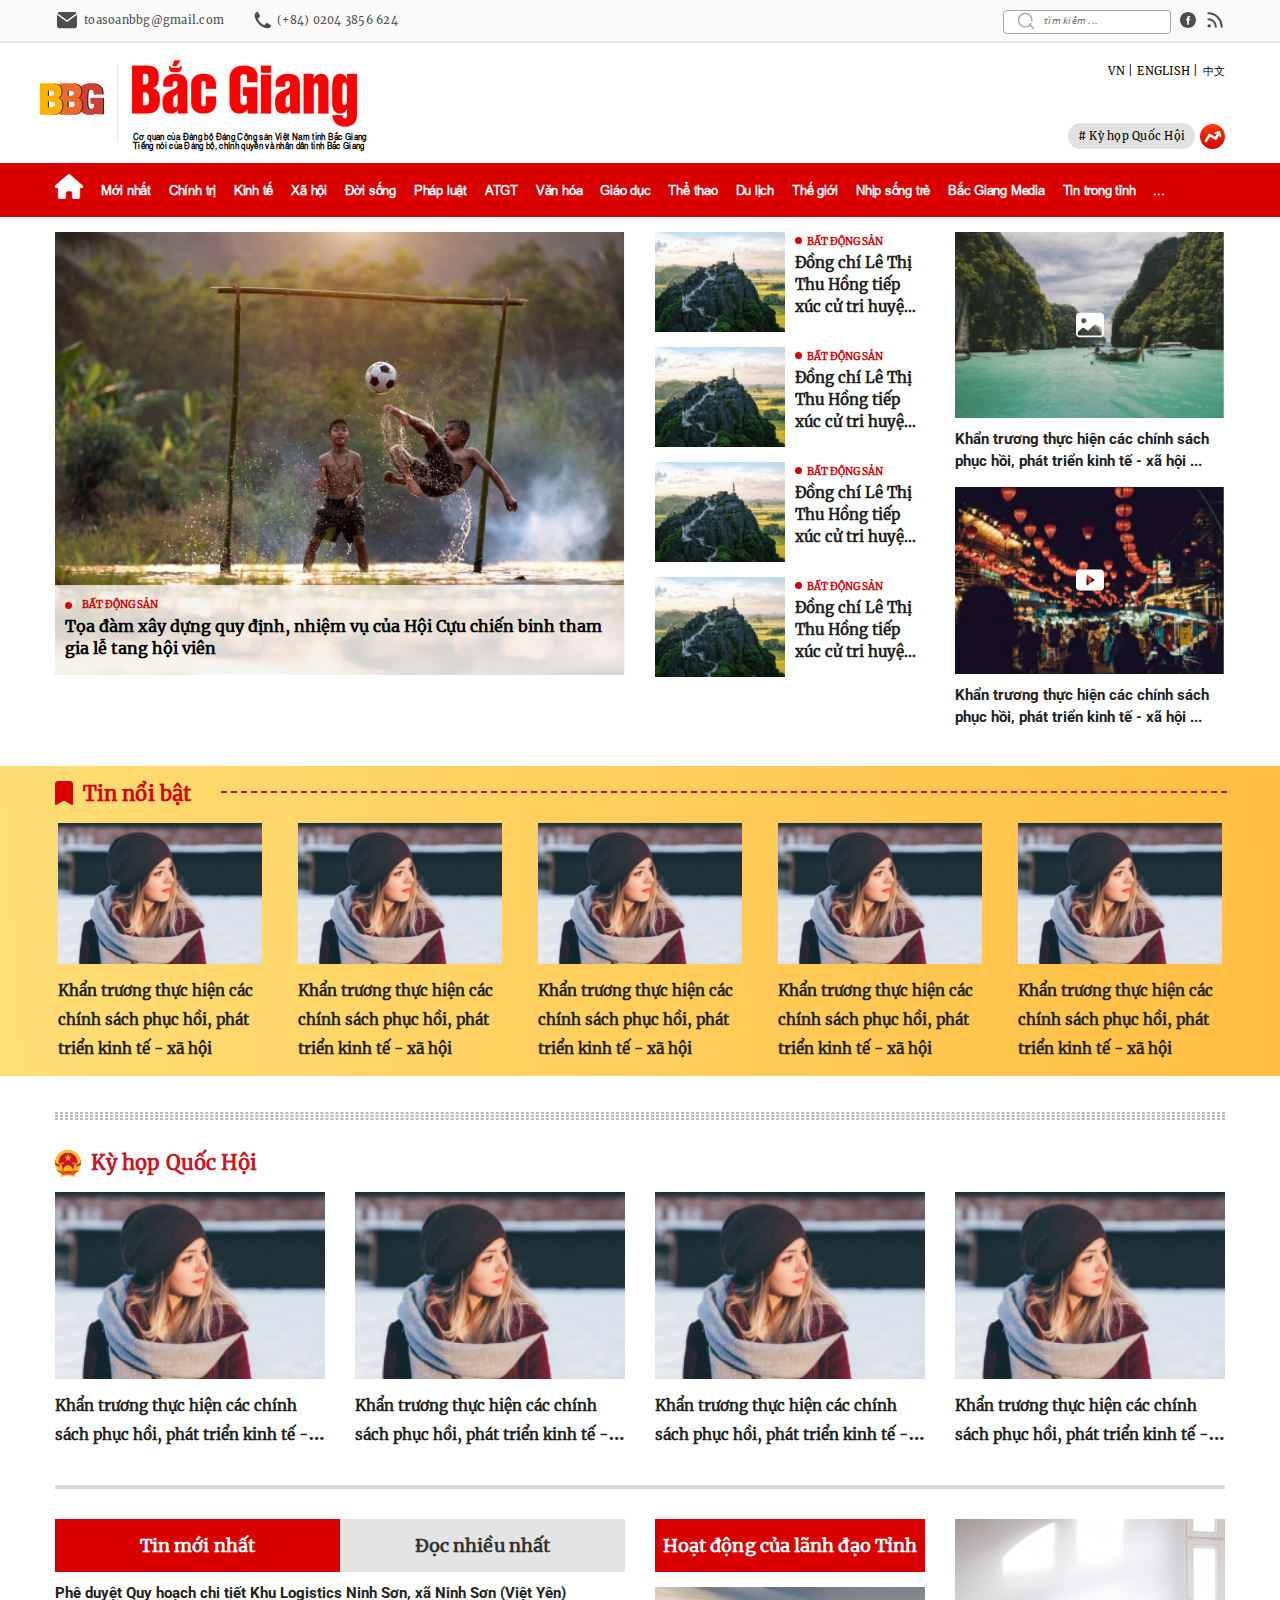
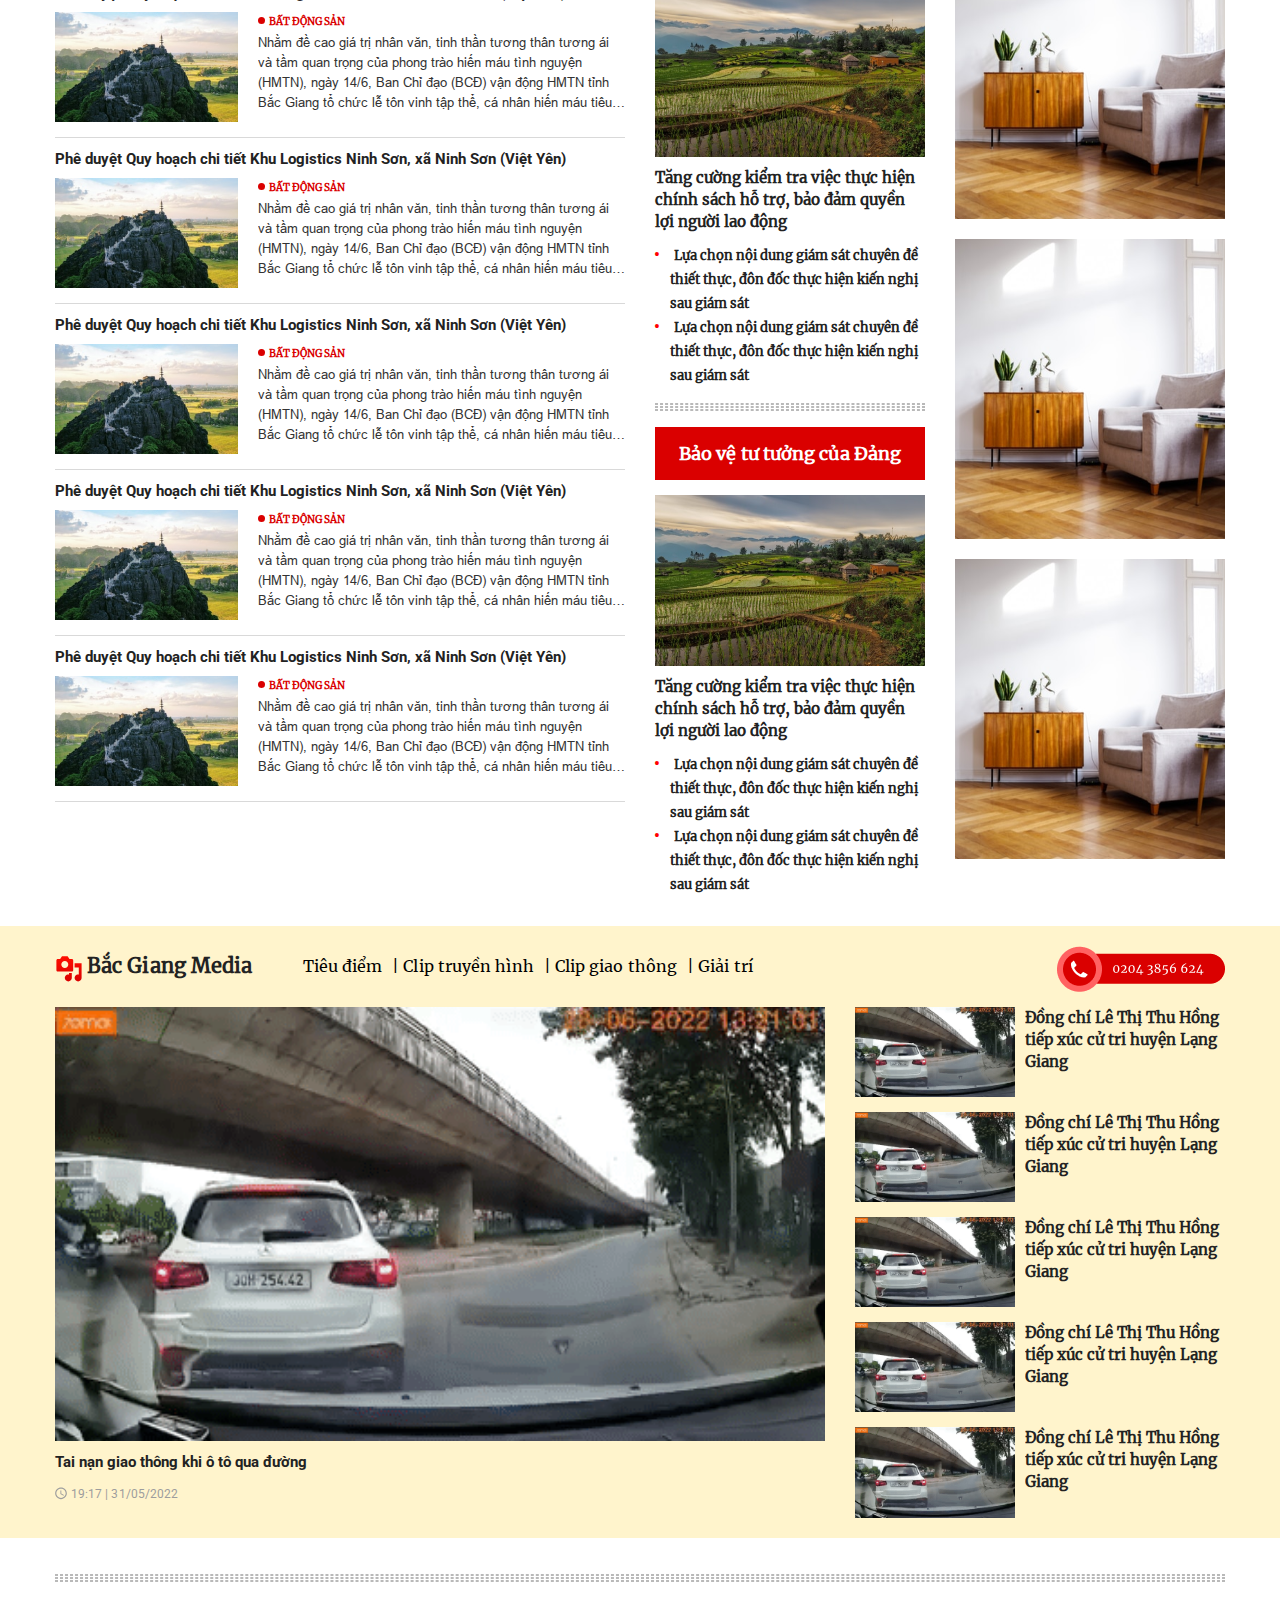
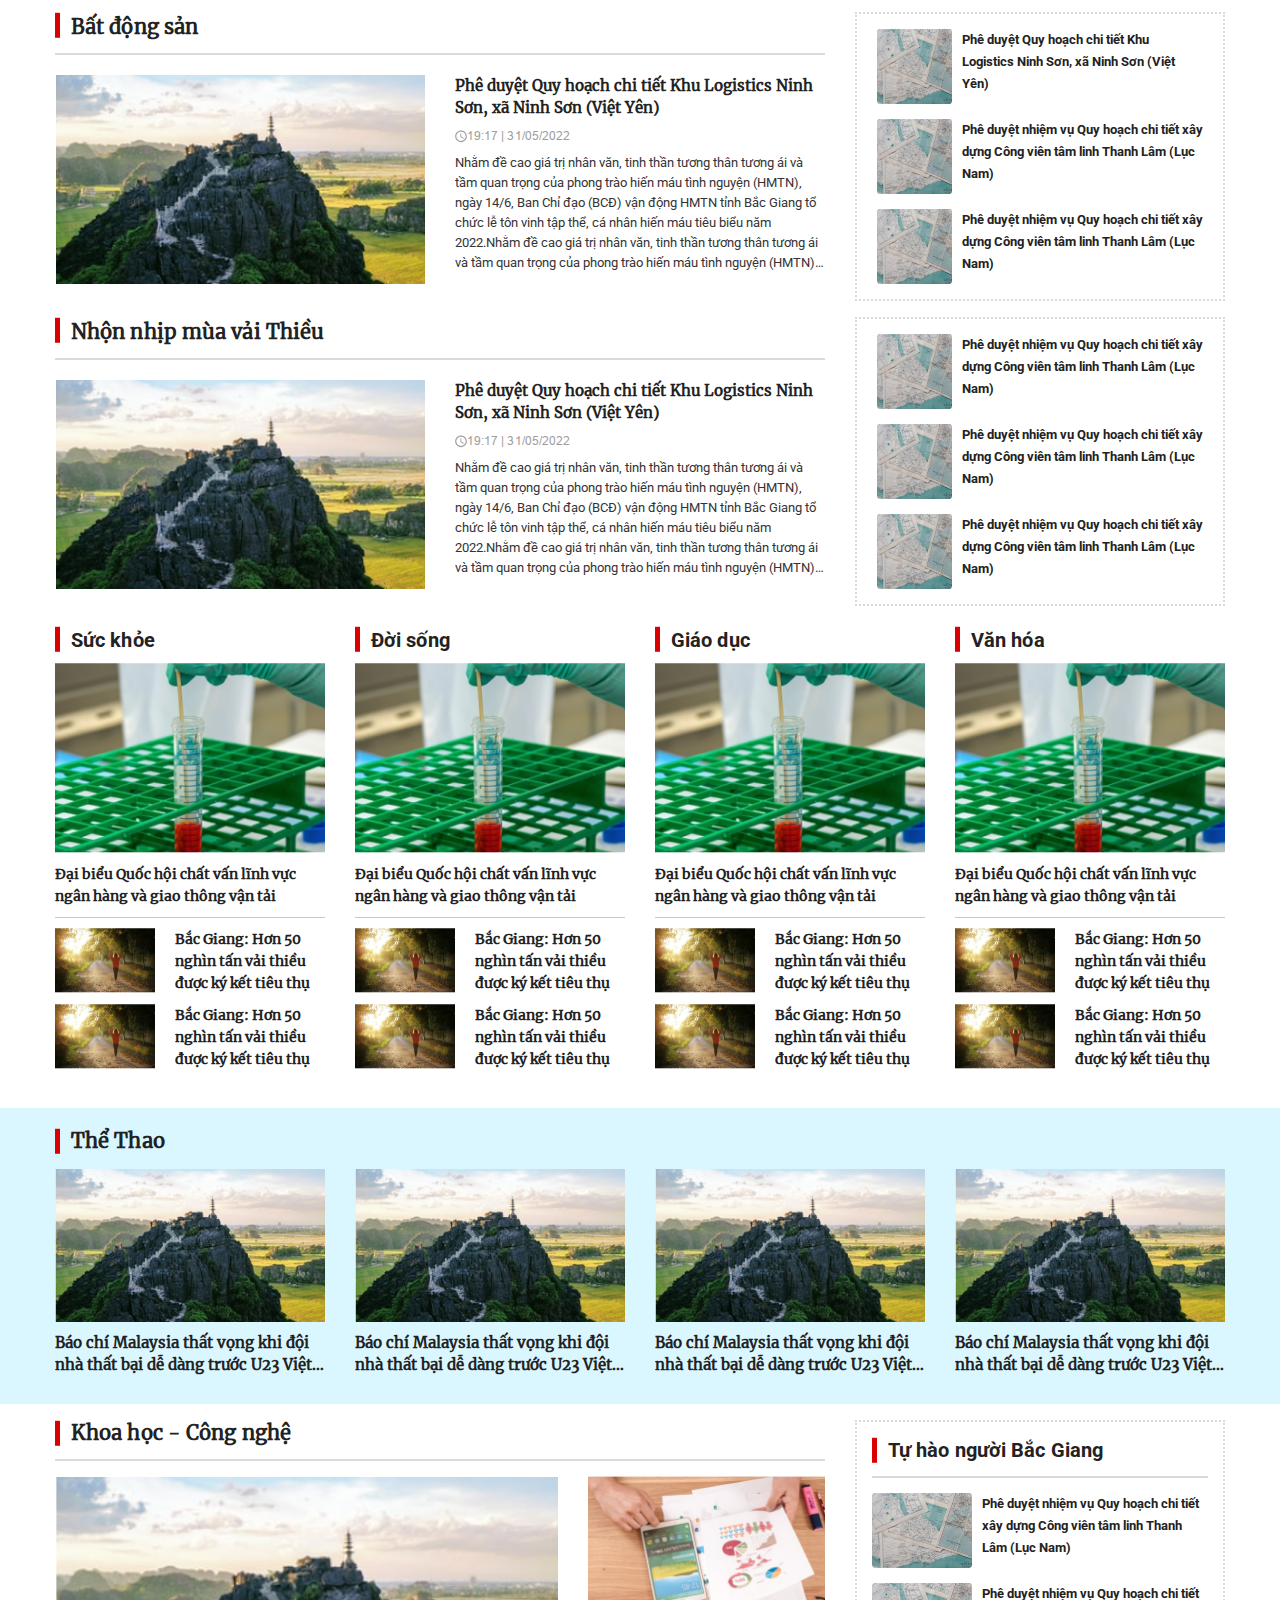
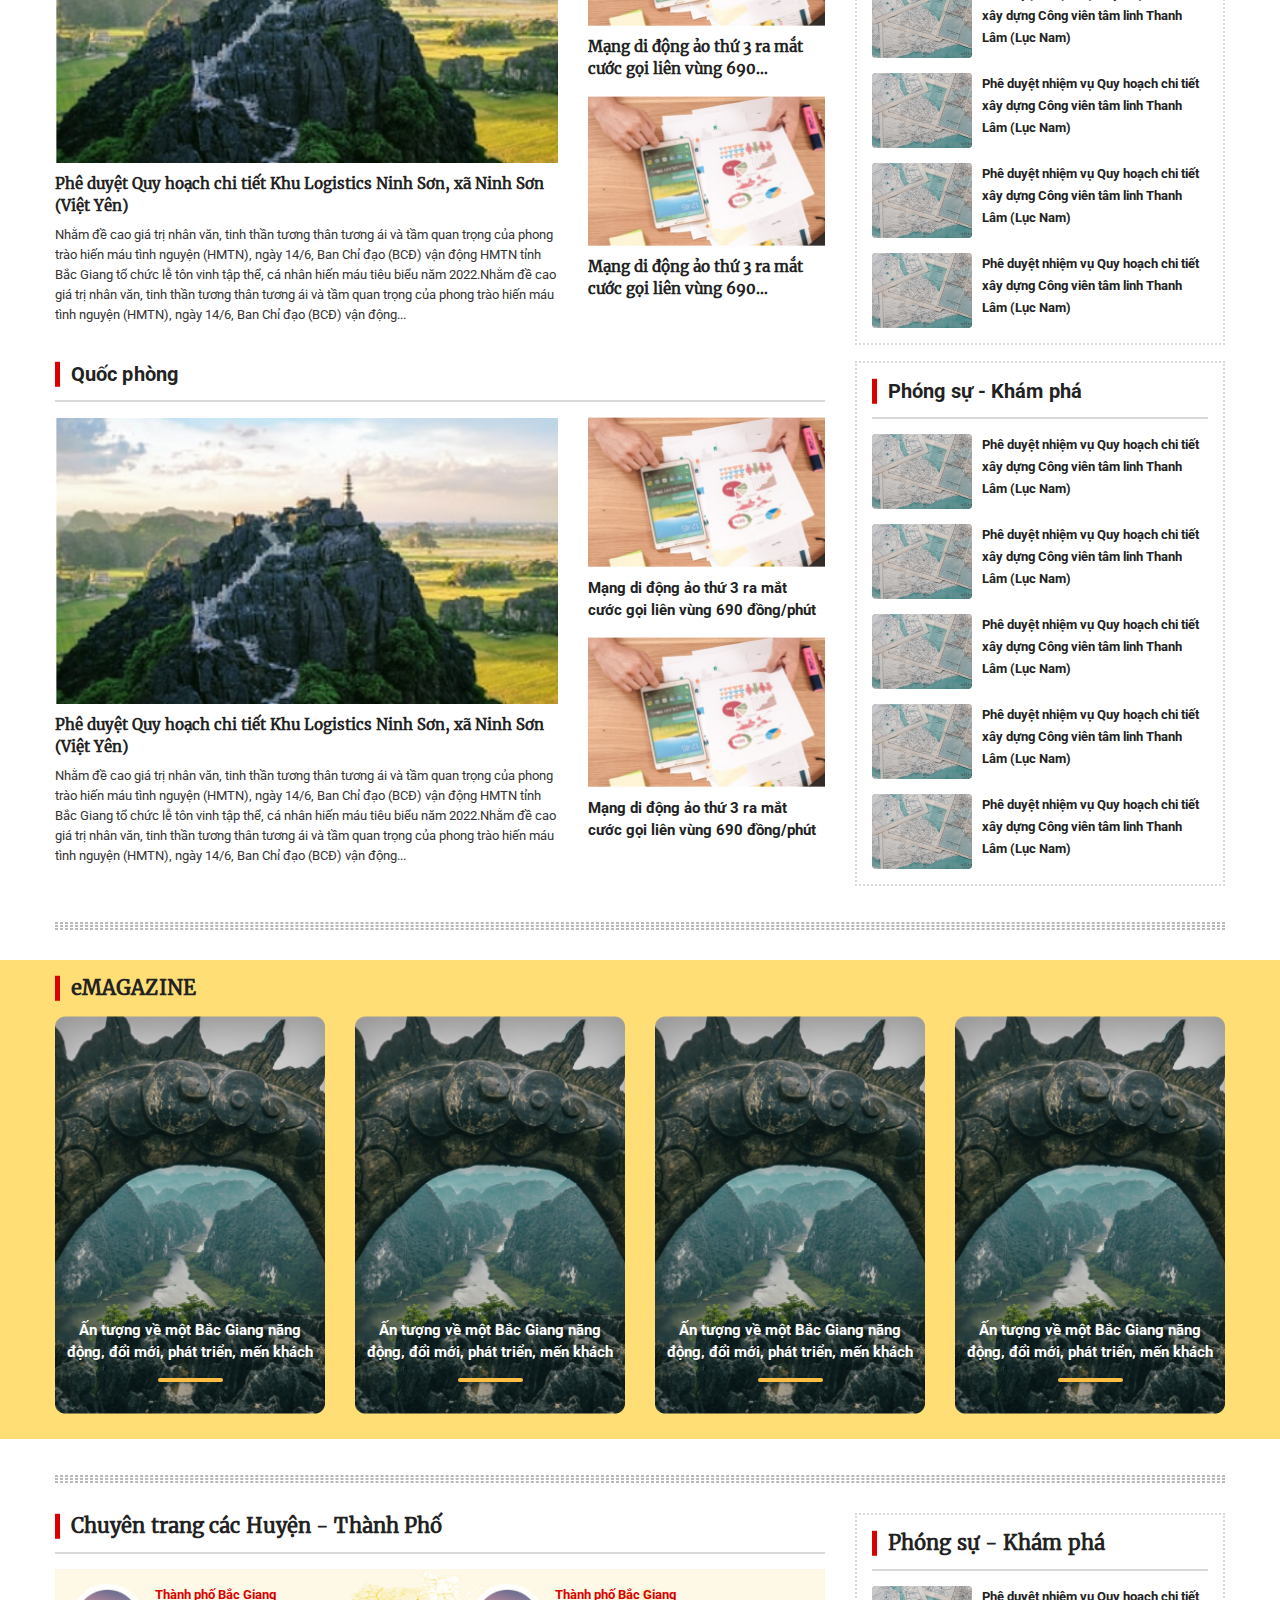
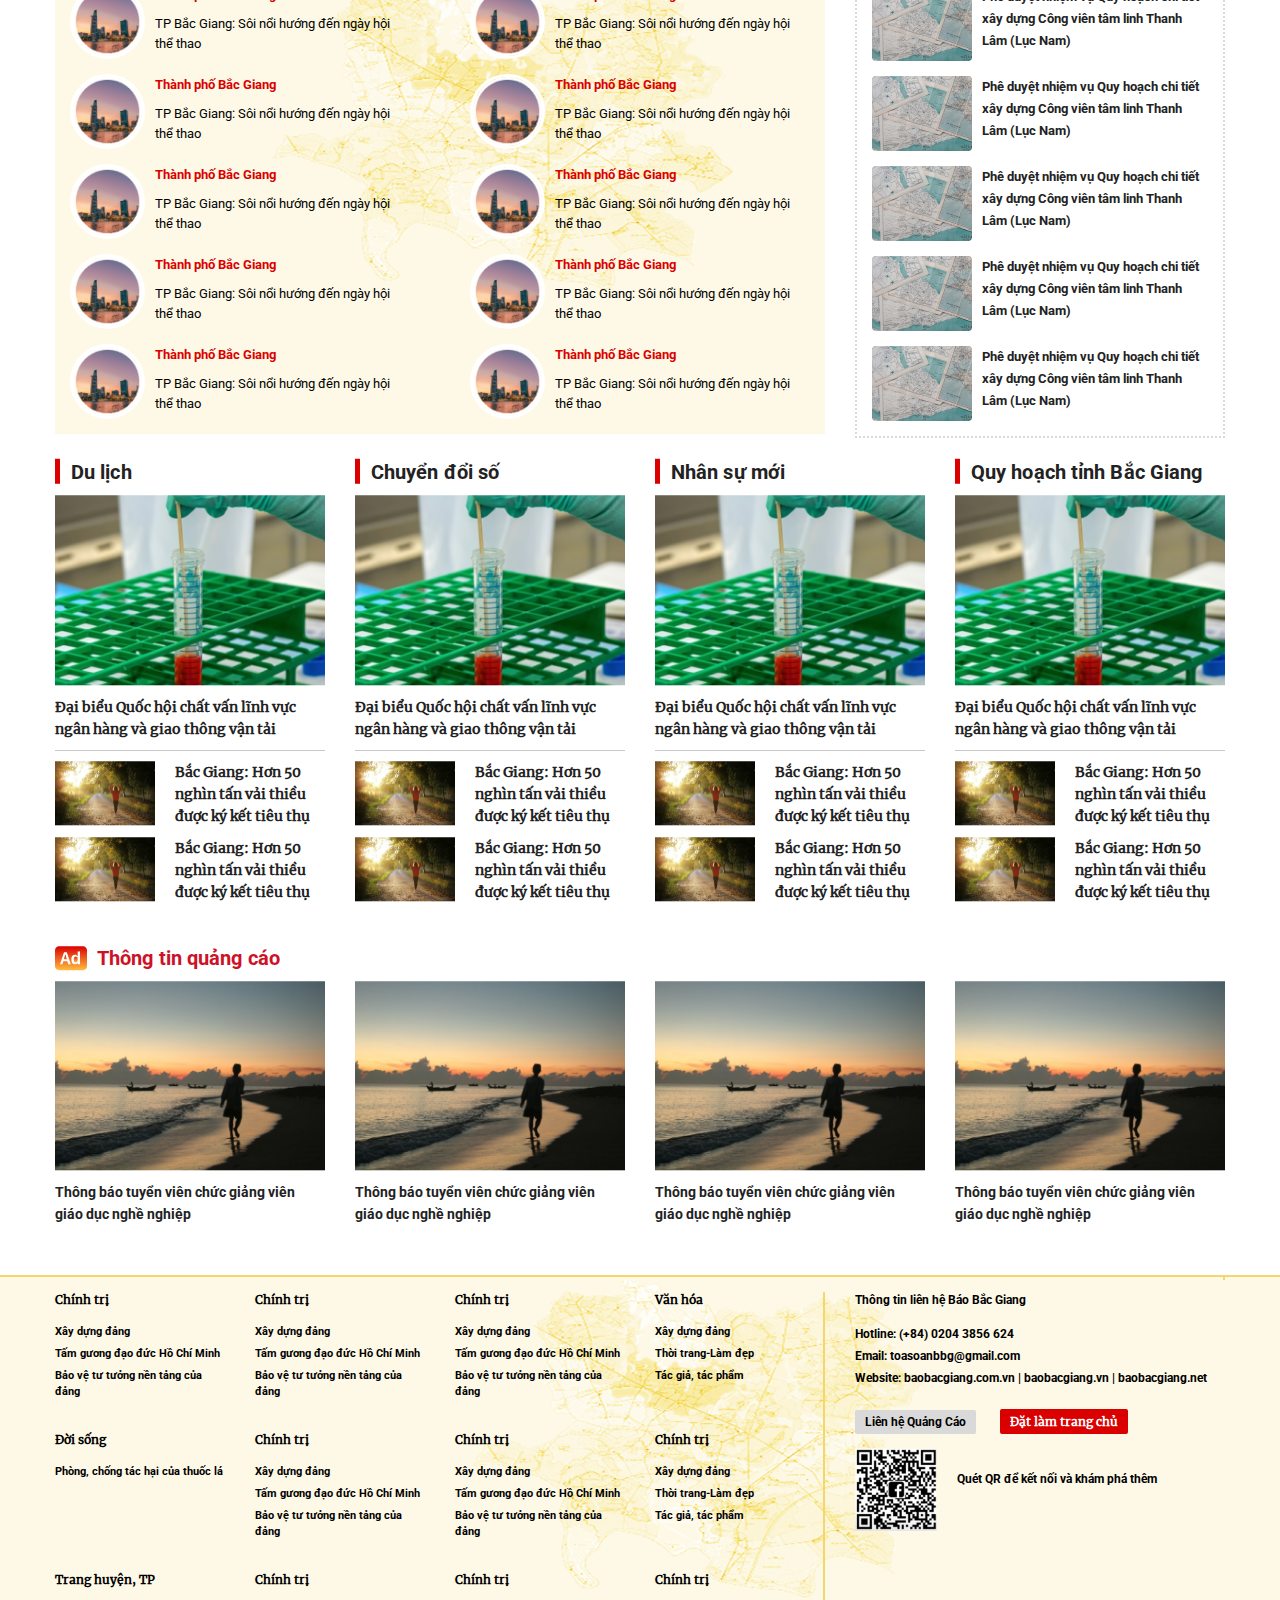
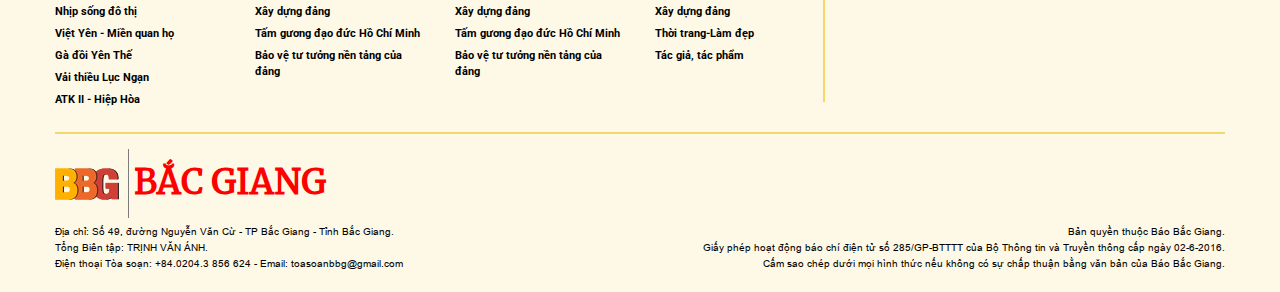
==== commit 0f88f6e0: "update" ====
--- a/index.html
+++ b/index.html
@@ -10,6 +10,7 @@
     <link rel="stylesheet" href="assets/css/custom.css">
     <link rel="icon" href="assets/image/icon-bbg-2.png"/>
     <link href="https://fonts.googleapis.com/css?family=Roboto|Work+Sans:400,600" rel="stylesheet">
+    <link rel="stylesheet" href="https://cdnjs.cloudflare.com/ajax/libs/font-awesome/6.1.1/css/all.min.css">
     <title>Trang chủ</title>
 </head>
 <body>
@@ -23,7 +24,7 @@
                             <div class="header_first_left">
                                 <div class="mail_contact">
                                     <img src="assets/image/icon/mail.svg" alt="icon_mail">
-                                    <span>toasoanbbg@gmail.com</span>
+                                    <span><a href="mailto:toasoanbbg@gmail.com">toasoanbbg@gmail.com</a></span>
                                 </div>
                                 <div class="phone_contact">
                                     <img src="assets/image/icon/phone.svg" alt="icon_phone">
@@ -55,9 +56,11 @@
                                    title="Báo Bắc Giang, tin tức online"> </a>
                                 <a href="" target="_self" class="ButtonImage btnLogo_2"
                                    title="Báo Bắc Giang, tin tức online"> </a>
-                                <a href="" target="_self" class="ButtonImage btnLogo-fonttex-1" title="">Cơ quan của Đảng bộ
+                                <a href="" target="_self" class="ButtonImage btnLogo-fonttex-1" title="">Cơ quan của
+                                    Đảng bộ
                                     Đảng Cộng sản Việt Nam tỉnh Bắc Giang </a>
-                                <a href="" target="_self" class="ButtonImage btnLogo-fonttex-2" title="">Tiếng nói của Đảng
+                                <a href="" target="_self" class="ButtonImage btnLogo-fonttex-2" title="">Tiếng nói của
+                                    Đảng
                                     bộ, chính quyền và nhân dân tỉnh Bắc Giang </a>
                             </div>
                             <div class="header_wapper_right">
@@ -87,7 +90,7 @@
                             <div class="list-category">
                                 <ul>
                                     <li class="icon-home">
-                                        <a href=""><img src="assets/image/icon/icon-home.svg" alt="icon-home"></a>
+                                        <a href=""><i class="fas fa-home"></i></a>
                                     </li>
                                     <li>
                                         <a class="news-latest" href="">Mới nhất
@@ -158,7 +161,9 @@
                             <div class="head-list-all-category">
                                 <h2>Tất cả chuyên mục</h2>
                                 <div class="close-style-end">
-                                    <a href="javascript:0" class="close-tab-list-category">Đóng <img width="10%" src="assets/image/icon/close.png" alt="icon-close"></a>
+                                    <a href="javascript:0" class="close-tab-list-category">Đóng <img width="10%"
+                                                                                                     src="assets/image/icon/close.png"
+                                                                                                     alt="icon-close"></a>
                                 </div>
                             </div>
                             <div class="content-list-all-category">
@@ -334,38 +339,38 @@
     <section>
         <div class="section_header_first-mobi">
 
-<!--            <nav class="navbar navbar-light amber lighten-4 mb-4">-->
-
-<!--                &lt;!&ndash; Navbar brand &ndash;&gt;-->
-<!--                <a class="navbar-brand" href="#"><img src="assets/image/logobbg-chuan-mobile-new.jpg" alt="Logo-mobi"></a>-->
-
-<!--                &lt;!&ndash; Collapse button &ndash;&gt;-->
-<!--                <button class="navbar-toggler first-button" type="button" data-toggle="collapse" data-target="#navbarSupportedContent20"-->
-<!--                        aria-controls="navbarSupportedContent20" aria-expanded="false" aria-label="Toggle navigation">-->
-<!--                    <div class="animated-icon1"><span></span><span></span><span></span></div>-->
-<!--                </button>-->
-
-<!--                &lt;!&ndash; Collapsible content &ndash;&gt;-->
-<!--                <div class="collapse navbar-collapse" id="navbarSupportedContent20">-->
-
-<!--                    &lt;!&ndash; Links &ndash;&gt;-->
-<!--                    <ul class="navbar-nav mr-auto">-->
-<!--                        <li class="nav-item active">-->
-<!--                            <a class="nav-link" href="#">Home <span class="sr-only">(current)</span></a>-->
-<!--                        </li>-->
-<!--                        <li class="nav-item">-->
-<!--                            <a class="nav-link" href="#">Features</a>-->
-<!--                        </li>-->
-<!--                        <li class="nav-item">-->
-<!--                            <a class="nav-link" href="#">Pricing</a>-->
-<!--                        </li>-->
-<!--                    </ul>-->
-<!--                    &lt;!&ndash; Links &ndash;&gt;-->
-
-<!--                </div>-->
-<!--                &lt;!&ndash; Collapsible content &ndash;&gt;-->
-
-<!--            </nav>-->
+            <!--            <nav class="navbar navbar-light amber lighten-4 mb-4">-->
+
+            <!--                &lt;!&ndash; Navbar brand &ndash;&gt;-->
+            <!--                <a class="navbar-brand" href="#"><img src="assets/image/logobbg-chuan-mobile-new.jpg" alt="Logo-mobi"></a>-->
+
+            <!--                &lt;!&ndash; Collapse button &ndash;&gt;-->
+            <!--                <button class="navbar-toggler first-button" type="button" data-toggle="collapse" data-target="#navbarSupportedContent20"-->
+            <!--                        aria-controls="navbarSupportedContent20" aria-expanded="false" aria-label="Toggle navigation">-->
+            <!--                    <div class="animated-icon1"><span></span><span></span><span></span></div>-->
+            <!--                </button>-->
+
+            <!--                &lt;!&ndash; Collapsible content &ndash;&gt;-->
+            <!--                <div class="collapse navbar-collapse" id="navbarSupportedContent20">-->
+
+            <!--                    &lt;!&ndash; Links &ndash;&gt;-->
+            <!--                    <ul class="navbar-nav mr-auto">-->
+            <!--                        <li class="nav-item active">-->
+            <!--                            <a class="nav-link" href="#">Home <span class="sr-only">(current)</span></a>-->
+            <!--                        </li>-->
+            <!--                        <li class="nav-item">-->
+            <!--                            <a class="nav-link" href="#">Features</a>-->
+            <!--                        </li>-->
+            <!--                        <li class="nav-item">-->
+            <!--                            <a class="nav-link" href="#">Pricing</a>-->
+            <!--                        </li>-->
+            <!--                    </ul>-->
+            <!--                    &lt;!&ndash; Links &ndash;&gt;-->
+
+            <!--                </div>-->
+            <!--                &lt;!&ndash; Collapsible content &ndash;&gt;-->
+
+            <!--            </nav>-->
             <!--/.Navbar-->
         </div>
 
@@ -382,8 +387,8 @@
                             <img class="icon-title-left-news-text-sapo" src="assets/image/icon/ellipse_1.svg"
                                  alt="ellipse_1">
                             <h2 class="title-news-category-sapo">Bất động sản</h2>
-                            <p><a class="des-l-news-text-sapo cut-line-two" href="">Tọa đàm xây dựng quy định, nhiệm vụ
-                                của Hội Cựu chiến binh tham gia lễ tang hội viên</a></p>
+                            <h4><a class="des-l-news-text-sapo cut-line-two" href="">Tọa đàm xây dựng quy định, nhiệm vụ
+                                của Hội Cựu chiến binh tham gia lễ tang hội viên</a></h4>
                         </div>
 
                     </div>
@@ -401,8 +406,8 @@
                                              alt="ellipse_1">
                                     </div>
                                     <h2 class="title-news-category-sapo">Bất động sản</h2>
-                                    <p><a class="des-l-news-text-sapo cut-line-three" href="">Đồng chí Lê Thị Thu Hồng
-                                        tiếp xúc cử tri huyện Lạng Giang</a></p>
+                                    <h4><a class="des-l-news-text-sapo cut-line-three" href="">Đồng chí Lê Thị Thu Hồng
+                                        tiếp xúc cử tri huyện Lạng Giang</a></h4>
                                 </div>
 
                             </div>
@@ -414,8 +419,8 @@
                                              alt="ellipse_1">
                                     </div>
                                     <h2 class="title-news-category-sapo">Bất động sản</h2>
-                                    <p><a class="des-l-news-text-sapo cut-line-three" href="">Đồng chí Lê Thị Thu Hồng
-                                        tiếp xúc cử tri huyện Lạng Giang</a></p>
+                                    <h4><a class="des-l-news-text-sapo cut-line-three" href="">Đồng chí Lê Thị Thu Hồng
+                                        tiếp xúc cử tri huyện Lạng Giang</a></h4>
                                 </div>
 
                             </div>
@@ -427,8 +432,8 @@
                                              alt="ellipse_1">
                                     </div>
                                     <h2 class="title-news-category-sapo">Bất động sản</h2>
-                                    <p><a class="des-l-news-text-sapo cut-line-three" href="">Đồng chí Lê Thị Thu Hồng
-                                        tiếp xúc cử tri huyện Lạng Giang</a></p>
+                                    <h4><a class="des-l-news-text-sapo cut-line-three" href="">Đồng chí Lê Thị Thu Hồng
+                                        tiếp xúc cử tri huyện Lạng Giang</a></h4>
                                 </div>
 
                             </div>
@@ -440,8 +445,8 @@
                                              alt="ellipse_1">
                                     </div>
                                     <h2 class="title-news-category-sapo">Bất động sản</h2>
-                                    <p><a class="des-l-news-text-sapo cut-line-three" href="">Đồng chí Lê Thị Thu Hồng
-                                        tiếp xúc cử tri huyện Lạng Giang</a></p>
+                                    <h4><a class="des-l-news-text-sapo cut-line-three" href="">Đồng chí Lê Thị Thu Hồng
+                                        tiếp xúc cử tri huyện Lạng Giang</a></h4>
                                 </div>
 
                             </div>
@@ -454,16 +459,16 @@
                                     <a href=""> <img class="thumb-item-sapo-news-right"
                                                      src="assets/image/news-thumb.png" alt="">
                                     </a>
-                                    <p><a class="cut-line-three" href="">Khẩn trương thực hiện các chính sách phục hồi,
-                                        phát triển kinh tế - xã hội ...</a></p>
+                                    <h4><a class="cut-line-three" href="">Khẩn trương thực hiện các chính sách phục hồi,
+                                        phát triển kinh tế - xã hội ...</a></h4>
                                 </div>
                                 <div class="item-sapo-news-right">
                                     <a href="" class="icon-video-item-sapo-news-right"><img
                                             src="assets/image/icon/icon-video.svg" alt=""></a>
                                     <a href=""> <img class="thumb-item-sapo-news-right"
                                                      src="assets/image/video-news-sapo.png" alt=""></a>
-                                    <p><a class="cut-line-three" href="">Khẩn trương thực hiện các chính sách phục hồi,
-                                        phát triển kinh tế - xã hội ...</a></p>
+                                    <h4><a class="cut-line-three" href="">Khẩn trương thực hiện các chính sách phục hồi,
+                                        phát triển kinh tế - xã hội ...</a></h4>
                                 </div>
                             </div>
                         </div>
@@ -495,10 +500,10 @@
                     <div class="new-item">
                         <div class="news">
                             <a href=""><img src="assets/image/new-hot.png" alt="img-new-host"></a>
-                            <p class="news-desc cut-line-three">
+                            <h4 class="news-desc cut-line-three">
                                 <a href="">Khẩn trương thực hiện các chính sách phục hồi, phát triển kinh tế
                                     - xã hội</a>
-                            </p>
+                            </h4>
                         </div>
                     </div>
                 </div>
@@ -506,10 +511,10 @@
                     <div class="new-item">
                         <div class="news">
                             <a href=""><img src="assets/image/new-hot.png" alt="img-new-host"></a>
-                            <p class="news-desc cut-line-three">
+                            <h4 class="news-desc cut-line-three">
                                 <a href="">Khẩn trương thực hiện các chính sách phục hồi, phát triển kinh tế
                                     - xã hội</a>
-                            </p>
+                            </h4>
                         </div>
                     </div>
                 </div>
@@ -517,10 +522,10 @@
                     <div class="new-item">
                         <div class="news">
                             <a href=""><img src="assets/image/new-hot.png" alt="img-new-host"></a>
-                            <p class="news-desc cut-line-three">
+                            <h4 class="news-desc cut-line-three">
                                 <a href="">Khẩn trương thực hiện các chính sách phục hồi, phát triển kinh tế
                                     - xã hội</a>
-                            </p>
+                            </h4>
                         </div>
                     </div>
                 </div>
@@ -528,10 +533,10 @@
                     <div class="new-item">
                         <div class="news">
                             <a href=""><img src="assets/image/new-hot.png" alt="img-new-host"></a>
-                            <p class="news-desc cut-line-three">
+                            <h4 class="news-desc cut-line-three">
                                 <a href="">Khẩn trương thực hiện các chính sách phục hồi, phát triển kinh tế
                                     - xã hội</a>
-                            </p>
+                            </h4>
                         </div>
                     </div>
                 </div>
@@ -539,10 +544,10 @@
                     <div class="new-item">
                         <div class="news">
                             <a href=""><img src="assets/image/new-hot.png" alt="img-new-host"></a>
-                            <p class="news-desc cut-line-three">
+                            <h4 class="news-desc cut-line-three">
                                 <a href="">Khẩn trương thực hiện các chính sách phục hồi, phát triển kinh tế
                                     - xã hội</a>
-                            </p>
+                            </h4>
                         </div>
                     </div>
                 </div>
@@ -583,44 +588,45 @@
                     <div class="news-item">
                         <a href=""> <img src="assets/image/new-hot.png" alt="img-new-host">
                         </a>
-                        <p class="news-desc-congress cut-line-two">
+                        <h4 class="news-desc-congress cut-line-two">
                             <a href="">Khẩn trương thực hiện các chính sách phục hồi, phát triển kinh tế
                                 - xã hội</a>
-                        </p>
+                        </h4>
                     </div>
                 </div>
                 <div class="col-xl-3 col-lg-3 col-md-3 col-sm-12">
                     <div class="news-item">
                         <a href=""> <img src="assets/image/new-hot.png" alt="img-new-host">
                         </a>
-                        <p class="news-desc-congress cut-line-two">
+                        <h4 class="news-desc-congress cut-line-two">
                             <a href="">Khẩn trương thực hiện các chính sách phục hồi, phát triển kinh tế
                                 - xã hội</a>
-                        </p>
+                        </h4>
                     </div>
                 </div>
                 <div class="col-xl-3 col-lg-3 col-md-3 col-sm-12">
                     <div class="news-item">
                         <a href=""> <img src="assets/image/new-hot.png" alt="img-new-host">
                         </a>
-                        <p class="news-desc-congress cut-line-two">
+                        <h4 class="news-desc-congress cut-line-two">
                             <a href="">Khẩn trương thực hiện các chính sách phục hồi, phát triển kinh tế
                                 - xã hội</a>
-                        </p>
+                        </h4>
                     </div>
                 </div>
                 <div class="col-xl-3 col-lg-3 col-md-3 col-sm-12">
                     <div class="news-item">
                         <a href=""> <img src="assets/image/new-hot.png" alt="img-new-host">
                         </a>
-                        <p class="news-desc-congress cut-line-two">
+                        <h4 class="news-desc-congress cut-line-two">
                             <a href="">Khẩn trương thực hiện các chính sách phục hồi, phát triển kinh tế
                                 - xã hội</a>
-                        </p>
-                    </div>
-                </div>
-            </div>
-        </div>
+                        </h4>
+                    </div>
+                </div>
+            </div>
+        </div>
+    </div>
 </section>
 <section>
     <div class="container">
@@ -644,7 +650,8 @@
                     </div>
                     <div class="conntent-new-host-most-read">
                         <div class="content-new-host">
-                            <h2>Phê duyệt Quy hoạch chi tiết Khu Logistics Ninh Sơn, xã Ninh Sơn (Việt Yên)</h2>
+                            <h4><a href="">Phê duyệt Quy hoạch chi tiết Khu Logistics Ninh Sơn, xã Ninh Sơn (Việt
+                                Yên)</a></a></h4>
                             <div class="l-news-text">
                                 <a href=""> <img class="img-new-host-most-read" src="assets/image/Rectangle%2014.png"
                                                  alt="news"></a>
@@ -654,19 +661,20 @@
                                              alt="ellipse_1">
                                     <h2 class="title-news-category-host-most-read">Bất động sản</h2>
                                     </p>
-                                    <p><a class="des-l-news-text cut-line-four" href="">Nhằm đề cao giá trị nhân văn,
+                                    <p class="des-l-news-text cut-line-four">Nhằm đề cao giá trị nhân văn,
                                         tinh thần tương thân tương
                                         ái và tầm quan trọng của
                                         phong trào hiến máu tình nguyện (HMTN), ngày 14/6, Ban Chỉ đạo (BCĐ) vận động
                                         HMTN tỉnh Bắc Giang tổ chức lễ tôn vinh tập thể, cá nhân hiến máu tiêu biểu năm
-                                        2022.</a></p>
+                                        2022.</p>
                                 </div>
 
                             </div>
 
                         </div>
                         <div class="content-new-host">
-                            <h2>Phê duyệt Quy hoạch chi tiết Khu Logistics Ninh Sơn, xã Ninh Sơn (Việt Yên)</h2>
+                            <h4><a href="">Phê duyệt Quy hoạch chi tiết Khu Logistics Ninh Sơn, xã Ninh Sơn (Việt
+                                Yên)</a></a></h4>
                             <div class="l-news-text">
                                 <a href=""> <img class="img-new-host-most-read" src="assets/image/Rectangle%2014.png"
                                                  alt="news"></a>
@@ -676,19 +684,20 @@
                                              alt="ellipse_1">
                                     <h2 class="title-news-category-host-most-read">Bất động sản</h2>
                                     </p>
-                                    <p><a class="des-l-news-text cut-line-four" href="">Nhằm đề cao giá trị nhân văn,
+                                    <p class="des-l-news-text cut-line-four">Nhằm đề cao giá trị nhân văn,
                                         tinh thần tương thân tương
                                         ái và tầm quan trọng của
                                         phong trào hiến máu tình nguyện (HMTN), ngày 14/6, Ban Chỉ đạo (BCĐ) vận động
                                         HMTN tỉnh Bắc Giang tổ chức lễ tôn vinh tập thể, cá nhân hiến máu tiêu biểu năm
-                                        2022.</a></p>
+                                        2022.</p>
                                 </div>
 
                             </div>
 
                         </div>
                         <div class="content-new-host">
-                            <h2>Phê duyệt Quy hoạch chi tiết Khu Logistics Ninh Sơn, xã Ninh Sơn (Việt Yên)</h2>
+                            <h4><a href="">Phê duyệt Quy hoạch chi tiết Khu Logistics Ninh Sơn, xã Ninh Sơn (Việt
+                                Yên)</a></a></h4>
                             <div class="l-news-text">
                                 <a href=""> <img class="img-new-host-most-read" src="assets/image/Rectangle%2014.png"
                                                  alt="news"></a>
@@ -698,19 +707,20 @@
                                              alt="ellipse_1">
                                     <h2 class="title-news-category-host-most-read">Bất động sản</h2>
                                     </p>
-                                    <p><a class="des-l-news-text cut-line-four" href="">Nhằm đề cao giá trị nhân văn,
+                                    <p class="des-l-news-text cut-line-four">Nhằm đề cao giá trị nhân văn,
                                         tinh thần tương thân tương
                                         ái và tầm quan trọng của
                                         phong trào hiến máu tình nguyện (HMTN), ngày 14/6, Ban Chỉ đạo (BCĐ) vận động
                                         HMTN tỉnh Bắc Giang tổ chức lễ tôn vinh tập thể, cá nhân hiến máu tiêu biểu năm
-                                        2022.</a></p>
+                                        2022.</p>
                                 </div>
 
                             </div>
 
                         </div>
                         <div class="content-new-host">
-                            <h2>Phê duyệt Quy hoạch chi tiết Khu Logistics Ninh Sơn, xã Ninh Sơn (Việt Yên)</h2>
+                            <h4><a href="">Phê duyệt Quy hoạch chi tiết Khu Logistics Ninh Sơn, xã Ninh Sơn (Việt
+                                Yên)</a></a></h4>
                             <div class="l-news-text">
                                 <a href=""> <img class="img-new-host-most-read" src="assets/image/Rectangle%2014.png"
                                                  alt="news"></a>
@@ -720,19 +730,20 @@
                                              alt="ellipse_1">
                                     <h2 class="title-news-category-host-most-read">Bất động sản</h2>
                                     </p>
-                                    <p><a class="des-l-news-text cut-line-four" href="">Nhằm đề cao giá trị nhân văn,
+                                    <p class="des-l-news-text cut-line-four">Nhằm đề cao giá trị nhân văn,
                                         tinh thần tương thân tương
                                         ái và tầm quan trọng của
                                         phong trào hiến máu tình nguyện (HMTN), ngày 14/6, Ban Chỉ đạo (BCĐ) vận động
                                         HMTN tỉnh Bắc Giang tổ chức lễ tôn vinh tập thể, cá nhân hiến máu tiêu biểu năm
-                                        2022.</a></p>
+                                        2022.</p>
                                 </div>
 
                             </div>
 
                         </div>
                         <div class="content-new-host">
-                            <h2>Phê duyệt Quy hoạch chi tiết Khu Logistics Ninh Sơn, xã Ninh Sơn (Việt Yên)</h2>
+                            <h4><a href="">Phê duyệt Quy hoạch chi tiết Khu Logistics Ninh Sơn, xã Ninh Sơn (Việt
+                                Yên)</a></a></h4>
                             <div class="l-news-text">
                                 <a href=""> <img class="img-new-host-most-read" src="assets/image/Rectangle%2014.png"
                                                  alt="news"></a>
@@ -742,12 +753,12 @@
                                              alt="ellipse_1">
                                     <h2 class="title-news-category-host-most-read">Bất động sản</h2>
                                     </p>
-                                    <p><a class="des-l-news-text cut-line-four" href="">Nhằm đề cao giá trị nhân văn,
+                                    <p class="des-l-news-text cut-line-four">Nhằm đề cao giá trị nhân văn,
                                         tinh thần tương thân tương
                                         ái và tầm quan trọng của
                                         phong trào hiến máu tình nguyện (HMTN), ngày 14/6, Ban Chỉ đạo (BCĐ) vận động
                                         HMTN tỉnh Bắc Giang tổ chức lễ tôn vinh tập thể, cá nhân hiến máu tiêu biểu năm
-                                        2022.</a></p>
+                                        2022.</p>
                                 </div>
 
                             </div>
@@ -759,7 +770,7 @@
                     </div>
                     <div class="conntent-new-host-read">
                         <div class="content-new-host">
-                            <h2>Đọc nhiều nhất</h2>
+                            <h4><a href="">Đọc nhiều nhất</a></a></h4>
                             <div class="l-news-text">
                                 <a href=""> <img class="img-new-host-most-read" src="assets/image/Rectangle%2014.png"
                                                  alt="news"></a>
@@ -769,19 +780,20 @@
                                              alt="ellipse_1">
                                     <h2 class="title-news-category-host-most-read">Bất động sản</h2>
                                     </p>
-                                    <p><a class="des-l-news-text cut-line-four" href="">Nhằm đề cao giá trị nhân văn,
+                                    <p class="des-l-news-text cut-line-four">Nhằm đề cao giá trị nhân văn,
                                         tinh thần tương thân tương
                                         ái và tầm quan trọng của
                                         phong trào hiến máu tình nguyện (HMTN), ngày 14/6, Ban Chỉ đạo (BCĐ) vận động
                                         HMTN tỉnh Bắc Giang tổ chức lễ tôn vinh tập thể, cá nhân hiến máu tiêu biểu năm
-                                        2022.</a></p>
+                                        2022.</p>
                                 </div>
 
                             </div>
 
                         </div>
                         <div class="content-new-host">
-                            <h2>Phê duyệt Quy hoạch chi tiết Khu Logistics Ninh Sơn, xã Ninh Sơn (Việt Yên)</h2>
+                            <h4><a href="">Phê duyệt Quy hoạch chi tiết Khu Logistics Ninh Sơn, xã Ninh Sơn (Việt
+                                Yên)</a></a></h4>
                             <div class="l-news-text">
                                 <a href=""> <img class="img-new-host-most-read" src="assets/image/Rectangle%2014.png"
                                                  alt="news"></a>
@@ -791,19 +803,20 @@
                                              alt="ellipse_1">
                                     <h2 class="title-news-category-host-most-read">Bất động sản</h2>
                                     </p>
-                                    <p><a class="des-l-news-text cut-line-four" href="">Nhằm đề cao giá trị nhân văn,
+                                    <p class="des-l-news-text cut-line-four">Nhằm đề cao giá trị nhân văn,
                                         tinh thần tương thân tương
                                         ái và tầm quan trọng của
                                         phong trào hiến máu tình nguyện (HMTN), ngày 14/6, Ban Chỉ đạo (BCĐ) vận động
                                         HMTN tỉnh Bắc Giang tổ chức lễ tôn vinh tập thể, cá nhân hiến máu tiêu biểu năm
-                                        2022.</a></p>
+                                        2022.</p>
                                 </div>
 
                             </div>
 
                         </div>
                         <div class="content-new-host">
-                            <h2>Phê duyệt Quy hoạch chi tiết Khu Logistics Ninh Sơn, xã Ninh Sơn (Việt Yên)</h2>
+                            <h4><a href="">Bắc Giang giành 5 HCV nội dung vô địch trẻ vật cổ truyền quốc gia </a></a>
+                            </h4>
                             <div class="l-news-text">
                                 <a href=""> <img class="img-new-host-most-read" src="assets/image/Rectangle%2014.png"
                                                  alt="news"></a>
@@ -813,12 +826,12 @@
                                              alt="ellipse_1">
                                     <h2 class="title-news-category-host-most-read">Bất động sản</h2>
                                     </p>
-                                    <p><a class="des-l-news-text cut-line-four" href="">Nhằm đề cao giá trị nhân văn,
+                                    <p class="des-l-news-text cut-line-four">Nhằm đề cao giá trị nhân văn,
                                         tinh thần tương thân tương
                                         ái và tầm quan trọng của
                                         phong trào hiến máu tình nguyện (HMTN), ngày 14/6, Ban Chỉ đạo (BCĐ) vận động
                                         HMTN tỉnh Bắc Giang tổ chức lễ tôn vinh tập thể, cá nhân hiến máu tiêu biểu năm
-                                        2022.</a></p>
+                                        2022.</p>
                                 </div>
 
                             </div>
@@ -830,17 +843,17 @@
                     <div class="action-hot">
                         <div class="nav-new-host"><p>Hoạt động của lãnh đạo Tỉnh</p></div>
                         <a href=""><img src="assets/image/icon/Rectangle%2013.svg" alt="alt"></a>
-                        <h2><a href="">Tăng cường kiểm tra việc thực hiện chính sách hỗ trợ, bảo đảm quyền lợi người lao
-                            động</a></h2>
+                        <h4><a href="">Tăng cường kiểm tra việc thực hiện chính sách hỗ trợ, bảo đảm quyền lợi người lao
+                            động</a></h4>
                         <div class="line-1px-9D9D9"></div>
                         <ul>
                             <li>
-                               <span> <a href="">  Lựa chọn nội dung giám sát chuyên đề thiết thực, đôn đốc thực hiện kiến nghị sau giám
-                                    sát</a></span>
+                               <span> Lựa chọn nội dung giám sát chuyên đề thiết thực, đôn đốc thực hiện kiến nghị sau giám
+                                    sát</span>
                             </li>
                             <li>
-                                    <span> <a href="">  Lựa chọn nội dung giám sát chuyên đề thiết thực, đôn đốc thực hiện kiến nghị sau giám
-                                    sát</a></span>
+                                    <span>Lựa chọn nội dung giám sát chuyên đề thiết thực, đôn đốc thực hiện kiến nghị sau giám
+                                    sát</span>
                             </li>
                         </ul>
                     </div>
@@ -851,16 +864,17 @@
                     <div class="action-hot mt-3">
                         <div class="nav-new-host"><p>Bảo vệ tư tưởng của Đảng</p></div>
                         <img src="assets/image/icon/Rectangle%2013.svg" alt="alt">
-                        <h2>Tăng cường kiểm tra việc thực hiện chính sách hỗ trợ, bảo đảm quyền lợi người lao động</h2>
+                        <h4><a href="">Tăng cường kiểm tra việc thực hiện chính sách hỗ trợ, bảo đảm quyền lợi người lao
+                            động</a></h4>
                         <div class="line-1px-9D9D9"></div>
                         <ul>
                             <li>
-                               <span> <a href="">  Lựa chọn nội dung giám sát chuyên đề thiết thực, đôn đốc thực hiện kiến nghị sau giám
-                                    sát</a></span>
+                               <span>Lựa chọn nội dung giám sát chuyên đề thiết thực, đôn đốc thực hiện kiến nghị sau giám
+                                    sát</span>
                             </li>
                             <li>
-                                    <span> <a href="">  Lựa chọn nội dung giám sát chuyên đề thiết thực, đôn đốc thực hiện kiến nghị sau giám
-                                    sát</a></span>
+                                    <span>Lựa chọn nội dung giám sát chuyên đề thiết thực, đôn đốc thực hiện kiến nghị sau giám
+                                    sát</span>
                             </li>
                         </ul>
                     </div>
@@ -911,8 +925,7 @@
                     <div class="video-hot">
                         <a href=""><img src="assets/image/video.gif" alt="thumb-image"></a>
 
-                        <p><a href="">Cảnh báo mới về tội phạm mua bán thông tin tài khoản ngân hàng, căn cước công
-                            dân</a></p>
+                        <h4><a href="">Tai nạn giao thông khi ô tô qua đường</a></h4>
                         <div class="time-video">
                             <img src="assets/image/icon/time.svg" alt="icon-time">
                             <span>
@@ -924,28 +937,28 @@
                 <div class="col-xl-4 col-lg-4 col-md-4 col-sm-12">
                     <div class="related-videos">
                         <a href=""><img src="assets/image/video.gif" alt="thumb-image"></a>
-                        <p><a class="cut-line-three" href="">Đồng chí Lê Thị Thu Hồng tiếp xúc cử tri huyện Lạng
-                            Giang</a></p>
+                        <h4><a class="cut-line-three" href="">Đồng chí Lê Thị Thu Hồng tiếp xúc cử tri huyện Lạng
+                            Giang</a></h4>
                     </div>
                     <div class="related-videos">
                         <a href=""><img src="assets/image/video.gif" alt="thumb-image"></a>
-                        <p><a class="cut-line-three" href="">Đồng chí Lê Thị Thu Hồng tiếp xúc cử tri huyện Lạng
-                            Giang</a></p>
+                        <h4><a class="cut-line-three" href="">Đồng chí Lê Thị Thu Hồng tiếp xúc cử tri huyện Lạng
+                            Giang</a></h4>
                     </div>
                     <div class="related-videos">
                         <a href=""><img src="assets/image/video.gif" alt="thumb-image"></a>
-                        <p><a class="cut-line-three" href="">Đồng chí Lê Thị Thu Hồng tiếp xúc cử tri huyện Lạng
-                            Giang</a></p>
+                        <h4><a class="cut-line-three" href="">Đồng chí Lê Thị Thu Hồng tiếp xúc cử tri huyện Lạng
+                            Giang</a></h4>
                     </div>
                     <div class="related-videos">
                         <a href=""><img src="assets/image/video.gif" alt="thumb-image"></a>
-                        <p><a class="cut-line-three" href="">Đồng chí Lê Thị Thu Hồng tiếp xúc cử tri huyện Lạng
-                            Giang</a></p>
+                        <h4><a class="cut-line-three" href="">Đồng chí Lê Thị Thu Hồng tiếp xúc cử tri huyện Lạng
+                            Giang</a></h4>
                     </div>
                     <div class="related-videos">
                         <a href=""><img src="assets/image/video.gif" alt="thumb-image"></a>
-                        <p><a class="cut-line-three" href="">Đồng chí Lê Thị Thu Hồng tiếp xúc cử tri huyện Lạng
-                            Giang</a></p>
+                        <h4><a class="cut-line-three" href="">Đồng chí Lê Thị Thu Hồng tiếp xúc cử tri huyện Lạng
+                            Giang</a></h4>
                     </div>
                 </div>
             </div>
@@ -988,13 +1001,14 @@
                             <div class="col-xl-6 col-lg-6 col-md-6 col-sm-12">
                                 <div class="content-news-real-estate">
                                     <div class="new-item-real-estate-left">
-                                        <p><a href="">Phê duyệt Quy hoạch chi tiết Khu Logistics Ninh Sơn, xã Ninh Sơn
+                                        <h4><a class="cut-line-two" href="">Phê duyệt Quy hoạch chi tiết Khu Logistics Ninh Sơn, xã Ninh Sơn
                                             (Việt
-                                            Yên)</a></p>
+                                            Yên)</a></h4>
                                         <p class="time-news-real-estate"><span><img src="assets/image/icon/time.svg"
                                                                                     alt="icon-time">19:17 | 31/05/2022</span>
                                         </p>
-                                        <p class="descript-item-real-estate cut-line-seven">Nhằm đề cao giá trị nhân văn, tinh thần
+                                        <p class="descript-item-real-estate cut-line-six">Nhằm đề cao giá trị nhân
+                                            văn, tinh thần
                                             tương thân tương ái và tầm quan trọng của phong trào hiến máu tình nguyện
                                             (HMTN), ngày 14/6, Ban Chỉ đạo (BCĐ) vận động HMTN tỉnh Bắc Giang tổ chức lễ
                                             tôn vinh tập thể, cá nhân hiến máu tiêu biểu năm 2022.Nhằm đề cao giá trị
@@ -1011,24 +1025,24 @@
                         <div class="show-item-real-estate-right">
                             <a href=""> <img class="thumb-item-real-estate-right"
                                              src="assets/image/image-real-estate.png" alt=""></a>
-                            <p><a class="cut-line-three" href="">Phê duyệt Quy hoạch chi tiết Khu Logistics Ninh Sơn, xã
+                            <h4><a class="cut-line-three" href="">Phê duyệt Quy hoạch chi tiết Khu Logistics Ninh Sơn, xã
                                 Ninh Sơn (Việt
-                                Yên)</a></p>
+                                Yên)</a></h4>
                         </div>
                         <div class="show-item-real-estate-right">
                             <a href=""> <img class="thumb-item-real-estate-right"
                                              src="assets/image/image-real-estate.png" alt=""></a>
-                            <p><a class="cut-line-three" href="">Phê duyệt nhiệm vụ Quy hoạch chi tiết xây dựng Công
+                            <h4><a class="cut-line-three" href="">Phê duyệt nhiệm vụ Quy hoạch chi tiết xây dựng Công
                                 viên tâm linh Thanh Lâm (Lục
-                                Nam)</a></p>
+                                Nam)</a></h4>
                         </div>
                         <div class="show-item-real-estate-right">
                             <a href=""> <img class="thumb-item-real-estate-right"
                                              src="assets/image/image-real-estate.png" alt=""></a>
-                            <p><a class="cut-line-three" href="">Phê duyệt nhiệm vụ Quy hoạch chi tiết xây dựng Công
+                            <h4><a class="cut-line-three" href="">Phê duyệt nhiệm vụ Quy hoạch chi tiết xây dựng Công
                                 viên tâm linh Thanh Lâm
                                 (Lục
-                                Nam)</a></p>
+                                Nam)</a></h4>
                         </div>
                     </div>
                 </div>
@@ -1048,19 +1062,20 @@
                         <div class="row">
                             <div class="col-xl-6 col-lg-6 col-md-6 col-sm-12">
                                 <div>
-                                    <img class="thumb-real-estate" src="assets/image/img.png" alt="alt">
+                                    <a href=""> <img class="thumb-real-estate" src="assets/image/img.png" alt="alt"></a>
                                 </div>
                             </div>
                             <div class="col-xl-6 col-lg-6 col-md-6 col-sm-12">
                                 <div class="content-news-real-estate">
                                     <div class="new-item-real-estate-left">
-                                        <p><a href="">Phê duyệt Quy hoạch chi tiết Khu Logistics Ninh Sơn, xã Ninh Sơn
+                                        <h4><a class="cut-line-two" href="">Phê duyệt Quy hoạch chi tiết Khu Logistics Ninh Sơn, xã Ninh Sơn
                                             (Việt
-                                            Yên)</a></p>
+                                            Yên)</a></h4>
                                         <p class="time-news-real-estate"><span><img src="assets/image/icon/time.svg"
                                                                                     alt="icon-time">19:17 | 31/05/2022</span>
                                         </p>
-                                        <p class="descript-item-real-estate cut-line-seven">Nhằm đề cao giá trị nhân văn, tinh thần
+                                        <p class="descript-item-real-estate cut-line-six">Nhằm đề cao giá trị nhân
+                                            văn, tinh thần
                                             tương thân tương ái và tầm quan trọng của phong trào hiến máu tình nguyện
                                             (HMTN), ngày 14/6, Ban Chỉ đạo (BCĐ) vận động HMTN tỉnh Bắc Giang tổ chức lễ
                                             tôn vinh tập thể, cá nhân hiến máu tiêu biểu năm 2022.Nhằm đề cao giá trị
@@ -1079,28 +1094,28 @@
                             <a href=""><img class="thumb-item-real-estate-right"
                                             src="assets/image/image-real-estate.png" alt="">
                             </a>
-                            <p><a class="cut-line-three" href="">Phê duyệt nhiệm vụ Quy hoạch chi tiết xây dựng Công
+                            <h4><a class="cut-line-three" href="">Phê duyệt nhiệm vụ Quy hoạch chi tiết xây dựng Công
                                 viên tâm linh Thanh Lâm
                                 (Lục
-                                Nam)</a></p>
+                                Nam)</a></h4>
                         </div>
                         <div class="show-item-real-estate-right">
                             <a href=""><img class="thumb-item-real-estate-right"
                                             src="assets/image/image-real-estate.png" alt="">
                             </a>
-                            <p><a class="cut-line-three" href="">Phê duyệt nhiệm vụ Quy hoạch chi tiết xây dựng Công
+                            <h4><a class="cut-line-three" href="">Phê duyệt nhiệm vụ Quy hoạch chi tiết xây dựng Công
                                 viên tâm linh Thanh Lâm
                                 (Lục
-                                Nam)</a></p>
+                                Nam)</a></h4>
                         </div>
                         <div class="show-item-real-estate-right">
                             <a href=""><img class="thumb-item-real-estate-right"
                                             src="assets/image/image-real-estate.png" alt="">
                             </a>
-                            <p><a class="cut-line-three" href="">Phê duyệt nhiệm vụ Quy hoạch chi tiết xây dựng Công
+                            <h4><a class="cut-line-three" href="">Phê duyệt nhiệm vụ Quy hoạch chi tiết xây dựng Công
                                 viên tâm linh Thanh Lâm
                                 (Lục
-                                Nam)</a></p>
+                                Nam)</a></h4>
                         </div>
                     </div>
                 </div>
@@ -1121,15 +1136,15 @@
                         </h2>
                         <div class="content-section-wapper">
                             <a href=""><img src="assets/image/wapper.png" alt="Image"></a>
-                            <h2><a href="">Đại biểu Quốc hội chất vấn lĩnh vực ngân hàng và giao thông vận tải</a></h2>
+                            <h4><a href="">Đại biểu Quốc hội chất vấn lĩnh vực ngân hàng và giao thông vận tải</a></h4>
                             <div class="line-content-section-wapper"></div>
                             <div class="wapper-related-content">
                                 <a href=""> <img src="assets/image/wapper-related-content.png" alt="Img"></a>
-                                <h2><a href="">Bắc Giang: Hơn 50 nghìn tấn vải thiều được ký kết tiêu thụ </a></h2>
+                                <h4><a class="cut-line-three" href="">Bắc Giang: Hơn 50 nghìn tấn vải thiều được ký kết tiêu thụ </a></h4>
                             </div>
                             <div class="wapper-related-content">
                                 <a href=""><img src="assets/image/wapper-related-content.png" alt="Img"></a>
-                                <h2><a href="">Bắc Giang: Hơn 50 nghìn tấn vải thiều được ký kết tiêu thụ</a></h2>
+                                <h4><a class="cut-line-three" href="">Bắc Giang: Hơn 50 nghìn tấn vải thiều được ký kết tiêu thụ</a></h4>
                             </div>
                         </div>
                     </div>
@@ -1142,15 +1157,15 @@
                         </h2>
                         <div class="content-section-wapper">
                             <a href=""><img src="assets/image/wapper.png" alt="Image"></a>
-                            <h2><a href="">Đại biểu Quốc hội chất vấn lĩnh vực ngân hàng và giao thông vận tải</a></h2>
+                            <h4><a href="">Đại biểu Quốc hội chất vấn lĩnh vực ngân hàng và giao thông vận tải</a></h4>
                             <div class="line-content-section-wapper"></div>
                             <div class="wapper-related-content">
                                 <a href=""> <img src="assets/image/wapper-related-content.png" alt="Img"></a>
-                                <h2><a href="">Bắc Giang: Hơn 50 nghìn tấn vải thiều được ký kết tiêu thụ</a></h2>
+                                <h4><a class="cut-line-three" href="">Bắc Giang: Hơn 50 nghìn tấn vải thiều được ký kết tiêu thụ</a></h4>
                             </div>
                             <div class="wapper-related-content">
                                 <a href=""><img src="assets/image/wapper-related-content.png" alt="Img"></a>
-                                <h2><a href="">Bắc Giang: Hơn 50 nghìn tấn vải thiều được ký kết tiêu thụ</a></h2>
+                                <h4><a class="cut-line-three" href="">Bắc Giang: Hơn 50 nghìn tấn vải thiều được ký kết tiêu thụ</a></h4>
                             </div>
                         </div>
                         <div>
@@ -1166,15 +1181,15 @@
                         </h2>
                         <div class="content-section-wapper">
                             <a href=""><img src="assets/image/wapper.png" alt="Image"></a>
-                            <h2><a href="">Đại biểu Quốc hội chất vấn lĩnh vực ngân hàng và giao thông vận tải</a></h2>
+                            <h4><a href="">Đại biểu Quốc hội chất vấn lĩnh vực ngân hàng và giao thông vận tải</a></h4>
                             <div class="line-content-section-wapper"></div>
                             <div class="wapper-related-content">
                                 <a href=""> <img src="assets/image/wapper-related-content.png" alt="Img"></a>
-                                <h2><a href="">Bắc Giang: Hơn 50 nghìn tấn vải thiều được ký kết tiêu thụ</a></h2>
+                                <h4><a class="cut-line-three" href="">Bắc Giang: Hơn 50 nghìn tấn vải thiều được ký kết tiêu thụ</a></h4>
                             </div>
                             <div class="wapper-related-content">
                                 <a href=""><img src="assets/image/wapper-related-content.png" alt="Img"></a>
-                                <h2><a href="">Bắc Giang: Hơn 50 nghìn tấn vải thiều được ký kết tiêu thụ</a></h2>
+                                <h4><a class="cut-line-three" href="">Bắc Giang: Hơn 50 nghìn tấn vải thiều được ký kết tiêu thụ</a></h4>
                             </div>
                         </div>
                     </div>
@@ -1187,15 +1202,15 @@
                         </h2>
                         <div class="content-section-wapper">
                             <a href=""><img src="assets/image/wapper.png" alt="Image"></a>
-                            <h2><a href="">Đại biểu Quốc hội chất vấn lĩnh vực ngân hàng và giao thông vận tải</a></h2>
+                            <h4><a href="">Đại biểu Quốc hội chất vấn lĩnh vực ngân hàng và giao thông vận tải</a></h4>
                             <div class="line-content-section-wapper"></div>
                             <div class="wapper-related-content">
                                 <a href=""> <img src="assets/image/wapper-related-content.png" alt="Img"></a>
-                                <h2><a href="">Bắc Giang: Hơn 50 nghìn tấn vải thiều được ký kết tiêu thụ</a></h2>
+                                <h4><a class="cut-line-three" href="">Bắc Giang: Hơn 50 nghìn tấn vải thiều được ký kết tiêu thụ</a></h4>
                             </div>
                             <div class="wapper-related-content">
                                 <a href=""><img src="assets/image/wapper-related-content.png" alt="Img"></a>
-                                <h2><a href="">Bắc Giang: Hơn 50 nghìn tấn vải thiều được ký kết tiêu thụ</a></h2>
+                                <h4><a class="cut-line-three" href="">Bắc Giang: Hơn 50 nghìn tấn vải thiều được ký kết tiêu thụ</a></h4>
                             </div>
                         </div>
                     </div>
@@ -1222,37 +1237,37 @@
                 <div class="col-xl-3 col-lg-3 col-md-3 col-sm-12">
                     <div class="content-sport-home">
                         <a href=""><img src="assets/image/img.png" alt="Img"></a>
-                        <h2>
+                        <h4>
                             <a class="cut-line-two" href="">Báo chí Malaysia thất vọng khi đội nhà thất bại dễ dàng
                                 trước U23 Việt Nam </a>
-                        </h2>
+                        </h4>
                     </div>
                 </div>
                 <div class="col-xl-3 col-lg-3 col-md-3 col-sm-12">
                     <div class="content-sport-home">
                         <a href=""><img src="assets/image/img.png" alt="Img"></a>
-                        <h2>
+                        <h4>
                             <a class="cut-line-two" href="">Báo chí Malaysia thất vọng khi đội nhà thất bại dễ dàng
                                 trước U23 Việt Nam </a>
-                        </h2>
+                        </h4>
                     </div>
                 </div>
                 <div class="col-xl-3 col-lg-3 col-md-3 col-sm-12">
                     <div class="content-sport-home">
                         <a href=""><img src="assets/image/img.png" alt="Img"></a>
-                        <h2>
+                        <h4>
                             <a class="cut-line-two" href="">Báo chí Malaysia thất vọng khi đội nhà thất bại dễ dàng
                                 trước U23 Việt Nam </a>
-                        </h2>
+                        </h4>
                     </div>
                 </div>
                 <div class="col-xl-3 col-lg-3 col-md-3 col-sm-12">
                     <div class="content-sport-home">
                         <a href=""><img src="assets/image/img.png" alt="Img"></a>
-                        <h2>
+                        <h4>
                             <a class="cut-line-two" href="">Báo chí Malaysia thất vọng khi đội nhà thất bại dễ dàng
                                 trước U23 Việt Nam </a>
-                        </h2>
+                        </h4>
                     </div>
                 </div>
             </div>
@@ -1281,9 +1296,9 @@
                                                      alt="alt"></a>
                                     <div class="content-news-science-technology">
                                         <div class="new-item-science-technology-left">
-                                            <p><a href="">Phê duyệt Quy hoạch chi tiết Khu Logistics Ninh Sơn, xã Ninh
+                                            <h4><a href="">Phê duyệt Quy hoạch chi tiết Khu Logistics Ninh Sơn, xã Ninh
                                                 Sơn (Việt
-                                                Yên)</a></p>
+                                                Yên)</a></h4>
                                             <p class="descript-item-science-technology cut-line-six">Nhằm đề cao giá trị
                                                 nhân văn,
                                                 tinh thần
@@ -1304,15 +1319,15 @@
                             <div class="col-xl-4 col-lg-4 col-md-12 col-sm-12">
                                 <div class="content-news-science-technology-small">
                                     <a href=""><img src="assets/image/small-avatar-news.png" alt="Thumb"></a>
-                                    <h2><a class="cut-line-two" href="">Mạng di động ảo thứ 3 ra mắt cước gọi liên vùng
+                                    <h4><a class="cut-line-two" href="">Mạng di động ảo thứ 3 ra mắt cước gọi liên vùng
                                         690
-                                        đồng/phút</a></h2>
+                                        đồng/phút</a></h4>
                                 </div>
                                 <div class="content-news-science-technology-small mt-3">
                                     <a href=""> <img src="assets/image/small-avatar-news.png" alt="Thumb"></a>
-                                    <h2><a class="cut-line-two" href="">Mạng di động ảo thứ 3 ra mắt cước gọi liên vùng
+                                    <h4><a class="cut-line-two" href="">Mạng di động ảo thứ 3 ra mắt cước gọi liên vùng
                                         690
-                                        đồng/phút</a></h2>
+                                        đồng/phút</a></h4>
                                 </div>
                             </div>
                         </div>
@@ -1328,33 +1343,38 @@
                         <div class="boder-1px-solid-9D9D9 mt-3"></div>
                         <div class="show-item-science-technology-right">
                             <a href=""> <img src="assets/image/image-real-estate.png" alt=""></a>
-                            <p><a class="cut-line-three" href="">Phê duyệt nhiệm vụ Quy hoạch chi tiết xây dựng Công viên tâm linh Thanh Lâm
+                            <h4><a class="cut-line-three" href="">Phê duyệt nhiệm vụ Quy hoạch chi tiết xây dựng Công
+                                viên tâm linh Thanh Lâm
                                 (Lục
-                                Nam)</a></p>
+                                Nam)</a></h4>
                         </div>
                         <div class="show-item-science-technology-right">
                             <a href=""> <img src="assets/image/image-real-estate.png" alt=""></a>
-                            <p><a class="cut-line-three" href="">Phê duyệt nhiệm vụ Quy hoạch chi tiết xây dựng Công viên tâm linh Thanh Lâm
+                            <h4><a class="cut-line-three" href="">Phê duyệt nhiệm vụ Quy hoạch chi tiết xây dựng Công
+                                viên tâm linh Thanh Lâm
                                 (Lục
-                                Nam)</a></p>
+                                Nam)</a></h4>
                         </div>
                         <div class="show-item-science-technology-right">
                             <a href=""> <img src="assets/image/image-real-estate.png" alt=""></a>
-                            <p><a class="cut-line-three" href="">Phê duyệt nhiệm vụ Quy hoạch chi tiết xây dựng Công viên tâm linh Thanh Lâm
+                            <h4><a class="cut-line-three" href="">Phê duyệt nhiệm vụ Quy hoạch chi tiết xây dựng Công
+                                viên tâm linh Thanh Lâm
                                 (Lục
-                                Nam)</a></p>
+                                Nam)</a></h4>
                         </div>
                         <div class="show-item-science-technology-right">
                             <a href=""> <img src="assets/image/image-real-estate.png" alt=""></a>
-                            <p><a class="cut-line-three" href="">Phê duyệt nhiệm vụ Quy hoạch chi tiết xây dựng Công viên tâm linh Thanh Lâm
+                            <h4><a class="cut-line-three" href="">Phê duyệt nhiệm vụ Quy hoạch chi tiết xây dựng Công
+                                viên tâm linh Thanh Lâm
                                 (Lục
-                                Nam)</a></p>
+                                Nam)</a></h4>
                         </div>
                         <div class="show-item-science-technology-right">
                             <a href=""> <img src="assets/image/image-real-estate.png" alt=""></a>
-                            <p><a class="cut-line-three" href="">Phê duyệt nhiệm vụ Quy hoạch chi tiết xây dựng Công viên tâm linh Thanh Lâm
+                            <h4><a class="cut-line-three" href="">Phê duyệt nhiệm vụ Quy hoạch chi tiết xây dựng Công
+                                viên tâm linh Thanh Lâm
                                 (Lục
-                                Nam)</a></p>
+                                Nam)</a></h4>
                         </div>
 
                     </div>
@@ -1387,8 +1407,8 @@
                                                     alt="alt"></a>
                                     <div class="content-news-naitional-defense">
                                         <div class="new-item-naitional-defense-left">
-                                            <p>Phê duyệt Quy hoạch chi tiết Khu Logistics Ninh Sơn, xã Ninh Sơn (Việt
-                                                Yên)</p>
+                                            <h4><a href="">Phê duyệt Quy hoạch chi tiết Khu Logistics Ninh Sơn, xã Ninh Sơn (Việt
+                                                Yên)</a></h4>
                                             <p class="descript-item-naitional-defense cut-line-six">Nhằm đề cao giá trị
                                                 nhân văn,
                                                 tinh thần
@@ -1409,15 +1429,15 @@
                             <div class="col-xl-4 col-lg-4 col-md-12 col-sm-12">
                                 <div class="content-news-naitional-defense-small">
                                     <a href=""> <img src="assets/image/small-avatar-news.png" alt="Thumb"></a>
-                                    <h2><a class="cut-line-two" href="">Mạng di động ảo thứ 3 ra mắt cước gọi liên vùng
+                                    <h4><a class="cut-line-two" href="">Mạng di động ảo thứ 3 ra mắt cước gọi liên vùng
                                         690
-                                        đồng/phút</a></h2>
+                                        đồng/phút</a></h4>
                                 </div>
                                 <div class="content-news-naitional-defense-small mt-3">
                                     <img src="assets/image/small-avatar-news.png" alt="Thumb">
-                                    <h2><a class="cut-line-two" href="">Mạng di động ảo thứ 3 ra mắt cước gọi liên vùng
+                                    <h4><a class="cut-line-two" href="">Mạng di động ảo thứ 3 ra mắt cước gọi liên vùng
                                         690
-                                        đồng/phút</a></h2>
+                                        đồng/phút</a></h4>
                                 </div>
                             </div>
                         </div>
@@ -1433,33 +1453,33 @@
                         <div class="boder-1px-solid-9D9D9 mt-3"></div>
                         <div class="show-item-naitional-defense-right">
                             <a href=""><img src="assets/image/image-real-estate.png" alt=""></a>
-                            <p><a class="cut-line-three" href="">Phê duyệt nhiệm vụ Quy hoạch chi tiết xây dựng Công
+                            <h4><a class="cut-line-three" href="">Phê duyệt nhiệm vụ Quy hoạch chi tiết xây dựng Công
                                 viên tâm linh Thanh Lâm (Lục
-                                Nam)</a></p>
+                                Nam)</a></h4>
                         </div>
                         <div class="show-item-naitional-defense-right">
                             <a href=""><img src="assets/image/image-real-estate.png" alt=""></a>
-                            <p><a class="cut-line-three" href="">Phê duyệt nhiệm vụ Quy hoạch chi tiết xây dựng Công
+                            <h4><a class="cut-line-three" href="">Phê duyệt nhiệm vụ Quy hoạch chi tiết xây dựng Công
                                 viên tâm linh Thanh Lâm (Lục
-                                Nam)</a></p>
+                                Nam)</a></h4>
                         </div>
                         <div class="show-item-naitional-defense-right">
                             <a href=""><img src="assets/image/image-real-estate.png" alt=""></a>
-                            <p><a class="cut-line-three" href="">Phê duyệt nhiệm vụ Quy hoạch chi tiết xây dựng Công
+                            <h4><a class="cut-line-three" href="">Phê duyệt nhiệm vụ Quy hoạch chi tiết xây dựng Công
                                 viên tâm linh Thanh Lâm (Lục
-                                Nam)</a></p>
+                                Nam)</a></h4>
                         </div>
                         <div class="show-item-naitional-defense-right">
                             <a href=""><img src="assets/image/image-real-estate.png" alt=""></a>
-                            <p><a class="cut-line-three" href="">Phê duyệt nhiệm vụ Quy hoạch chi tiết xây dựng Công
+                            <h4><a class="cut-line-three" href="">Phê duyệt nhiệm vụ Quy hoạch chi tiết xây dựng Công
                                 viên tâm linh Thanh Lâm (Lục
-                                Nam)</a></p>
+                                Nam)</a></h4>
                         </div>
                         <div class="show-item-naitional-defense-right">
                             <a href=""><img src="assets/image/image-real-estate.png" alt=""></a>
-                            <p><a class="cut-line-three" href="">Phê duyệt nhiệm vụ Quy hoạch chi tiết xây dựng Công
+                            <h4><a class="cut-line-three" href="">Phê duyệt nhiệm vụ Quy hoạch chi tiết xây dựng Công
                                 viên tâm linh Thanh Lâm (Lục
-                                Nam)</a></p>
+                                Nam)</a></h4>
                         </div>
 
                     </div>
@@ -1500,36 +1520,36 @@
             <div class="row">
                 <div class="col-xl-3 col-lg-3 col-md-3 col-sm-12">
                     <div class="item-emagazing">
-                        <img src="assets/image/thumb-magzing.png" alt="thumb">
+                        <a href=""><img src="assets/image/thumb-magzing.png" alt="thumb"></a>
                         <div class="title-item-emagazing">
-                            <p><a href="">Ấn tượng về một Bắc Giang năng động, đổi mới, phát triển, mến khách</a></p>
+                            <h4><a href="">Ấn tượng về một Bắc Giang năng động, đổi mới, phát triển, mến khách</a></h4>
                             <div class="line-item-emagazing"></div>
                         </div>
                     </div>
                 </div>
                 <div class="col-xl-3 col-lg-3 col-md-3 col-sm-12">
                     <div class="item-emagazing">
-                        <img src="assets/image/thumb-magzing.png" alt="thumb">
+                        <a href=""><img src="assets/image/thumb-magzing.png" alt="thumb"></a>
                         <div class="title-item-emagazing">
-                            <p><a href="">Ấn tượng về một Bắc Giang năng động, đổi mới, phát triển, mến khách</a></p>
+                            <h4><a href="">Ấn tượng về một Bắc Giang năng động, đổi mới, phát triển, mến khách</a></h4>
                             <div class="line-item-emagazing"></div>
                         </div>
                     </div>
                 </div>
                 <div class="col-xl-3 col-lg-3 col-md-3 col-sm-12">
                     <div class="item-emagazing">
-                        <img src="assets/image/thumb-magzing.png" alt="thumb">
+                        <a href=""><img src="assets/image/thumb-magzing.png" alt="thumb"></a>
                         <div class="title-item-emagazing">
-                            <p><a href="">Ấn tượng về một Bắc Giang năng động, đổi mới, phát triển, mến khách</a></p>
+                            <h4><a href="">Ấn tượng về một Bắc Giang năng động, đổi mới, phát triển, mến khách</a></h4>
                             <div class="line-item-emagazing"></div>
                         </div>
                     </div>
                 </div>
                 <div class="col-xl-3 col-lg-3 col-md-3 col-sm-12">
                     <div class="item-emagazing">
-                        <img src="assets/image/thumb-magzing.png" alt="thumb">
+                        <a href=""><img src="assets/image/thumb-magzing.png" alt="thumb"></a>
                         <div class="title-item-emagazing">
-                            <p><a href="">Ấn tượng về một Bắc Giang năng động, đổi mới, phát triển, mến khách</a></p>
+                            <h4><a href="">Ấn tượng về một Bắc Giang năng động, đổi mới, phát triển, mến khách</a></h4>
                             <div class="line-item-emagazing"></div>
                         </div>
                     </div>
@@ -1570,40 +1590,40 @@
                                     <a href=""><img class="thumb-item-district-country-left"
                                                     src="assets/image/avatar-district-country.png" alt="img"></a>
                                     <div class="titleitem-district-country-left">
-                                        <p class="text-country"><a href="">Thành phố Bắc Giang</a></p>
-                                        <p><a href="">TP Bắc Giang: Sôi nổi hướng đến ngày hội thể thao</a></p>
+                                        <h4 class="text-country"><a href="">Thành phố Bắc Giang</a></h4>
+                                        <p>TP Bắc Giang: Sôi nổi hướng đến ngày hội thể thao</p>
                                     </div>
                                 </div>
                                 <div class="item-district-country-left">
                                     <a href=""><img class="thumb-item-district-country-left"
                                                     src="assets/image/avatar-district-country.png" alt="img"></a>
                                     <div class="titleitem-district-country-left">
-                                        <p class="text-country"><a href="">Thành phố Bắc Giang</a></p>
-                                        <p><a href="">TP Bắc Giang: Sôi nổi hướng đến ngày hội thể thao</a></p>
+                                        <h4 class="text-country"><a href="">Thành phố Bắc Giang</a></h4>
+                                        <p>TP Bắc Giang: Sôi nổi hướng đến ngày hội thể thao</p>
                                     </div>
                                 </div>
                                 <div class="item-district-country-left">
                                     <a href=""><img class="thumb-item-district-country-left"
                                                     src="assets/image/avatar-district-country.png" alt="img"></a>
                                     <div class="titleitem-district-country-left">
-                                        <p class="text-country"><a href="">Thành phố Bắc Giang</a></p>
-                                        <p><a href="">TP Bắc Giang: Sôi nổi hướng đến ngày hội thể thao</a></p>
+                                        <h4 class="text-country"><a href="">Thành phố Bắc Giang</a></h4>
+                                        <p>TP Bắc Giang: Sôi nổi hướng đến ngày hội thể thao</p>
                                     </div>
                                 </div>
                                 <div class="item-district-country-left">
                                     <a href=""><img class="thumb-item-district-country-left"
                                                     src="assets/image/avatar-district-country.png" alt="img"></a>
                                     <div class="titleitem-district-country-left">
-                                        <p class="text-country"><a href="">Thành phố Bắc Giang</a></p>
-                                        <p><a href="">TP Bắc Giang: Sôi nổi hướng đến ngày hội thể thao</a></p>
+                                        <h4 class="text-country"><a href="">Thành phố Bắc Giang</a></h4>
+                                        <p>TP Bắc Giang: Sôi nổi hướng đến ngày hội thể thao</p>
                                     </div>
                                 </div>
                                 <div class="item-district-country-left">
                                     <a href=""><img class="thumb-item-district-country-left"
                                                     src="assets/image/avatar-district-country.png" alt="img"></a>
                                     <div class="titleitem-district-country-left">
-                                        <p class="text-country"><a href="">Thành phố Bắc Giang</a></p>
-                                        <p><a href="">TP Bắc Giang: Sôi nổi hướng đến ngày hội thể thao</a></p>
+                                        <h4 class="text-country"><a href="">Thành phố Bắc Giang</a></h4>
+                                        <p>TP Bắc Giang: Sôi nổi hướng đến ngày hội thể thao</p>
                                     </div>
                                 </div>
 
@@ -1613,40 +1633,40 @@
                                     <a href=""><img class="thumb-item-district-country-left"
                                                     src="assets/image/avatar-district-country.png" alt="img"></a>
                                     <div class="titleitem-district-country-left">
-                                        <p class="text-country"><a href="">Thành phố Bắc Giang</a></p>
-                                        <p><a href="">TP Bắc Giang: Sôi nổi hướng đến ngày hội thể thao</a></p>
+                                        <h4 class="text-country"><a href="">Thành phố Bắc Giang</a></h4>
+                                        <p>TP Bắc Giang: Sôi nổi hướng đến ngày hội thể thao</p>
                                     </div>
                                 </div>
                                 <div class="item-district-country-left">
                                     <a href=""><img class="thumb-item-district-country-left"
                                                     src="assets/image/avatar-district-country.png" alt="img"></a>
                                     <div class="titleitem-district-country-left">
-                                        <p class="text-country"><a href="">Thành phố Bắc Giang</a></p>
-                                        <p><a href="">TP Bắc Giang: Sôi nổi hướng đến ngày hội thể thao</a></p>
+                                        <h4 class="text-country"><a href="">Thành phố Bắc Giang</a></h4>
+                                        <p>TP Bắc Giang: Sôi nổi hướng đến ngày hội thể thao</p>
                                     </div>
                                 </div>
                                 <div class="item-district-country-left">
                                     <a href=""><img class="thumb-item-district-country-left"
                                                     src="assets/image/avatar-district-country.png" alt="img"></a>
                                     <div class="titleitem-district-country-left">
-                                        <p class="text-country"><a href="">Thành phố Bắc Giang</a></p>
-                                        <p><a href="">TP Bắc Giang: Sôi nổi hướng đến ngày hội thể thao</a></p>
+                                        <h4 class="text-country"><a href="">Thành phố Bắc Giang</a></h4>
+                                        <p>TP Bắc Giang: Sôi nổi hướng đến ngày hội thể thao</p>
                                     </div>
                                 </div>
                                 <div class="item-district-country-left">
                                     <a href=""><img class="thumb-item-district-country-left"
                                                     src="assets/image/avatar-district-country.png" alt="img"></a>
                                     <div class="titleitem-district-country-left">
-                                        <p class="text-country"><a href="">Thành phố Bắc Giang</a></p>
-                                        <p><a href="">TP Bắc Giang: Sôi nổi hướng đến ngày hội thể thao</a></p>
+                                        <h4 class="text-country"><a href="">Thành phố Bắc Giang</a></h4>
+                                        <p>TP Bắc Giang: Sôi nổi hướng đến ngày hội thể thao</p>
                                     </div>
                                 </div>
                                 <div class="item-district-country-left">
                                     <a href=""><img class="thumb-item-district-country-left"
                                                     src="assets/image/avatar-district-country.png" alt="img"></a>
                                     <div class="titleitem-district-country-left">
-                                        <p class="text-country"><a href="">Thành phố Bắc Giang</a></p>
-                                        <p><a href="">TP Bắc Giang: Sôi nổi hướng đến ngày hội thể thao</a></p>
+                                        <h4 class="text-country"><a href="">Thành phố Bắc Giang</a></h4>
+                                        <p>TP Bắc Giang: Sôi nổi hướng đến ngày hội thể thao</p>
                                     </div>
                                 </div>
 
@@ -1664,33 +1684,38 @@
                         <div class="boder-1px-solid-9D9D9 mt-3"></div>
                         <div class="show-item-district-country-right">
                             <a href=""> <img src="assets/image/image-real-estate.png" alt=""></a>
-                            <p><a class="cut-line-two" href="">Phê duyệt nhiệm vụ Quy hoạch chi tiết xây dựng Công viên tâm linh Thanh Lâm
+                            <h4><a class="cut-line-three" href="">Phê duyệt nhiệm vụ Quy hoạch chi tiết xây dựng Công viên
+                                tâm linh Thanh Lâm
                                 (Lục
-                                Nam)</a></p>
+                                Nam)</a></h4>
                         </div>
                         <div class="show-item-district-country-right">
                             <a href=""> <img src="assets/image/image-real-estate.png" alt=""></a>
-                            <p><a class="cut-line-two" href="">Phê duyệt nhiệm vụ Quy hoạch chi tiết xây dựng Công viên tâm linh Thanh Lâm
+                            <h4><a class="cut-line-three" href="">Phê duyệt nhiệm vụ Quy hoạch chi tiết xây dựng Công viên
+                                tâm linh Thanh Lâm
                                 (Lục
-                                Nam)</a></p>
+                                Nam)</a></h4>
                         </div>
                         <div class="show-item-district-country-right">
                             <a href=""> <img src="assets/image/image-real-estate.png" alt=""></a>
-                            <p><a class="cut-line-two" href="">Phê duyệt nhiệm vụ Quy hoạch chi tiết xây dựng Công viên tâm linh Thanh Lâm
+                            <h4><a class="cut-line-three" href="">Phê duyệt nhiệm vụ Quy hoạch chi tiết xây dựng Công viên
+                                tâm linh Thanh Lâm
                                 (Lục
-                                Nam)</a></p>
+                                Nam)</a></h4>
                         </div>
                         <div class="show-item-district-country-right">
                             <a href=""> <img src="assets/image/image-real-estate.png" alt=""></a>
-                            <p><a class="cut-line-two" href="">Phê duyệt nhiệm vụ Quy hoạch chi tiết xây dựng Công viên tâm linh Thanh Lâm
+                            <h4><a class="cut-line-three" href="">Phê duyệt nhiệm vụ Quy hoạch chi tiết xây dựng Công viên
+                                tâm linh Thanh Lâm
                                 (Lục
-                                Nam)</a></p>
+                                Nam)</a></h4>
                         </div>
                         <div class="show-item-district-country-right">
                             <a href=""> <img src="assets/image/image-real-estate.png" alt=""></a>
-                            <p><a class="cut-line-two" href="">Phê duyệt nhiệm vụ Quy hoạch chi tiết xây dựng Công viên tâm linh Thanh Lâm
+                            <h4><a class="cut-line-three" href="">Phê duyệt nhiệm vụ Quy hoạch chi tiết xây dựng Công viên
+                                tâm linh Thanh Lâm
                                 (Lục
-                                Nam)</a></p>
+                                Nam)</a></h4>
                         </div>
 
                     </div>
@@ -1711,15 +1736,15 @@
                         </h2>
                         <div class="content-section-wapper">
                             <a href=""><img src="assets/image/wapper.png" alt="Image"></a>
-                            <h2><a href="">Đại biểu Quốc hội chất vấn lĩnh vực ngân hàng và giao thông vận tải</a></h2>
+                            <h4><a href="">Đại biểu Quốc hội chất vấn lĩnh vực ngân hàng và giao thông vận tải</a></h4>
                             <div class="line-content-section-wapper"></div>
                             <div class="wapper-related-content">
                                 <a href=""> <img src="assets/image/wapper-related-content.png" alt="Img"></a>
-                                <h2><a href="">Bắc Giang: Hơn 50 nghìn tấn vải thiều được ký kết tiêu thụ </a></h2>
+                                <h4><a href="">Bắc Giang: Hơn 50 nghìn tấn vải thiều được ký kết tiêu thụ </a></h4>
                             </div>
                             <div class="wapper-related-content">
                                 <a href=""><img src="assets/image/wapper-related-content.png" alt="Img"></a>
-                                <h2><a href="">Bắc Giang: Hơn 50 nghìn tấn vải thiều được ký kết tiêu thụ</a></h2>
+                                <h4><a href="">Bắc Giang: Hơn 50 nghìn tấn vải thiều được ký kết tiêu thụ</a></h4>
                             </div>
                         </div>
                     </div>
@@ -1732,15 +1757,15 @@
                         </h2>
                         <div class="content-section-wapper">
                             <a href=""><img src="assets/image/wapper.png" alt="Image"></a>
-                            <h2><a href="">Đại biểu Quốc hội chất vấn lĩnh vực ngân hàng và giao thông vận tải</a></h2>
+                            <h4><a href="">Đại biểu Quốc hội chất vấn lĩnh vực ngân hàng và giao thông vận tải</a></h4>
                             <div class="line-content-section-wapper"></div>
                             <div class="wapper-related-content">
                                 <a href=""> <img src="assets/image/wapper-related-content.png" alt="Img"></a>
-                                <h2><a href="">Bắc Giang: Hơn 50 nghìn tấn vải thiều được ký kết tiêu thụ </a></h2>
+                                <h4><a href="">Bắc Giang: Hơn 50 nghìn tấn vải thiều được ký kết tiêu thụ </a></h4>
                             </div>
                             <div class="wapper-related-content">
                                 <a href=""><img src="assets/image/wapper-related-content.png" alt="Img"></a>
-                                <h2><a href="">Bắc Giang: Hơn 50 nghìn tấn vải thiều được ký kết tiêu thụ</a></h2>
+                                <h4><a href="">Bắc Giang: Hơn 50 nghìn tấn vải thiều được ký kết tiêu thụ</a></h4>
                             </div>
                         </div>
                         <div>
@@ -1756,15 +1781,15 @@
                         </h2>
                         <div class="content-section-wapper">
                             <a href=""><img src="assets/image/wapper.png" alt="Image"></a>
-                            <h2><a href="">Đại biểu Quốc hội chất vấn lĩnh vực ngân hàng và giao thông vận tải</a></h2>
+                            <h4><a href="">Đại biểu Quốc hội chất vấn lĩnh vực ngân hàng và giao thông vận tải</a></h4>
                             <div class="line-content-section-wapper"></div>
                             <div class="wapper-related-content">
                                 <a href=""> <img src="assets/image/wapper-related-content.png" alt="Img"></a>
-                                <h2><a href="">Bắc Giang: Hơn 50 nghìn tấn vải thiều được ký kết tiêu thụ </a></h2>
+                                <h4><a href="">Bắc Giang: Hơn 50 nghìn tấn vải thiều được ký kết tiêu thụ </a></h4>
                             </div>
                             <div class="wapper-related-content">
                                 <a href=""><img src="assets/image/wapper-related-content.png" alt="Img"></a>
-                                <h2><a href="">Bắc Giang: Hơn 50 nghìn tấn vải thiều được ký kết tiêu thụ</a></h2>
+                                <h4><a href="">Bắc Giang: Hơn 50 nghìn tấn vải thiều được ký kết tiêu thụ</a></h4>
                             </div>
                         </div>
                     </div>
@@ -1777,15 +1802,15 @@
                         </h2>
                         <div class="content-section-wapper">
                             <a href=""><img src="assets/image/wapper.png" alt="Image"></a>
-                            <h2><a href="">Đại biểu Quốc hội chất vấn lĩnh vực ngân hàng và giao thông vận tải</a></h2>
+                            <h4><a href="">Đại biểu Quốc hội chất vấn lĩnh vực ngân hàng và giao thông vận tải</a></h4>
                             <div class="line-content-section-wapper"></div>
                             <div class="wapper-related-content">
                                 <a href=""> <img src="assets/image/wapper-related-content.png" alt="Img"></a>
-                                <h2><a href="">Bắc Giang: Hơn 50 nghìn tấn vải thiều được ký kết tiêu thụ </a></h2>
+                                <h4><a href="">Bắc Giang: Hơn 50 nghìn tấn vải thiều được ký kết tiêu thụ </a></h4>
                             </div>
                             <div class="wapper-related-content">
                                 <a href=""><img src="assets/image/wapper-related-content.png" alt="Img"></a>
-                                <h2><a href="">Bắc Giang: Hơn 50 nghìn tấn vải thiều được ký kết tiêu thụ</a></h2>
+                                <h4><a href="">Bắc Giang: Hơn 50 nghìn tấn vải thiều được ký kết tiêu thụ</a></h4>
                             </div>
                         </div>
                     </div>
@@ -2022,8 +2047,9 @@
                         <h2>Thông tin liên hệ Báo Bắc Giang</h2>
                         <p>
                             Hotline: (+84) 0204 3856 624<br>
-                            <a rel="nofollow" href="maito:toasoanbbg@gmail.com">Email: toasoanbbg@gmail.com</a> <br>
-                            Website: <a rel="nofollow" href="#">baobacgiang.com.vn</a> | <a rel="nofollow" href="#">baobacgiang.vn</a> |
+                            <a rel="nofollow" href="mailto:toasoanbbg@gmail.com">Email: toasoanbbg@gmail.com</a> <br>
+                            Website: <a rel="nofollow" href="#">baobacgiang.com.vn</a> | <a rel="nofollow" href="#">baobacgiang.vn</a>
+                            |
                             <a rel="nofollow" href="">baobacgiang.net</a>
                         </p>
                         <div class="ads-guest-post">
@@ -2042,7 +2068,7 @@
                 <div class="row">
                     <div class="col-xl-6 col-lg-6 col-md-6 col-sm-12">
                         <div class="logo-footer">
-                            <a href=""><img src="assets/image/icon-bbg-2%201.png" alt="icon-logo"></a>
+                            <a href=""><img src="assets/image/icon-bbg-2.png" alt="icon-logo"></a>
                             <p><a href="">BẮC GIANG</a></p>
                         </div>
                         <p class="text-info-footer">Địa chỉ: Số 49, đường Nguyễn Văn Cừ - TP Bắc Giang - Tỉnh Bắc
--- a/assets/css/main.css
+++ b/assets/css/main.css
@@ -52,6 +52,14 @@
   text-overflow: ellipsis;
   display: -webkit-box;
   -webkit-line-clamp: 4;
+  line-clamp: 2;
+  -webkit-box-orient: vertical; }
+
+.cut-line-five {
+  overflow: hidden;
+  text-overflow: ellipsis;
+  display: -webkit-box;
+  -webkit-line-clamp: 5;
   line-clamp: 2;
   -webkit-box-orient: vertical; }
 
@@ -116,13 +124,29 @@
         color: #4D4D4D; }
         .section_header_first .header_first .header_first_left .mail_contact span, .section_header_first .header_first .header_first_left .phone_contact span {
           margin-left: 5px; }
+          .section_header_first .header_first .header_first_left .mail_contact span a, .section_header_first .header_first .header_first_left .phone_contact span a {
+            color: #4D4D4D; }
       .section_header_first .header_first .header_first_left .phone_contact {
         margin-left: 30px; }
+    .section_header_first .header_first .header_first_center img {
+      float: left; }
+    .section_header_first .header_first .header_first_center .text-home {
+      float: right; }
+      .section_header_first .header_first .header_first_center .text-home a {
+        margin-left: 10px;
+        font-family: Merriweather;
+        font-style: normal;
+        font-weight: 400;
+        font-size: 13px;
+        line-height: 22px;
+        color: #DA0000; }
+        .section_header_first .header_first .header_first_center .text-home a:hover {
+          text-decoration: none; }
     .section_header_first .header_first .header_first_right .search_header {
       position: relative; }
       .section_header_first .header_first .header_first_right .search_header .icon_search {
         position: absolute;
-        top: 3px;
+        top: 4px;
         left: 13px; }
       .section_header_first .header_first .header_first_right .search_header input {
         font-family: Calibri-italic;
@@ -231,7 +255,9 @@
     .content-list-category-all .section-list-category .list-category ul {
       padding: 0; }
       .content-list-category-all .section-list-category .list-category ul .icon-home {
-        padding: 12px 9px; }
+        padding: 12px 9px 12px 0px; }
+        .content-list-category-all .section-list-category .list-category ul .icon-home a i {
+          font-size: 25px; }
       .content-list-category-all .section-list-category .list-category ul li {
         position: relative;
         padding: 15px 9px;
@@ -247,7 +273,8 @@
           letter-spacing: -0.018em;
           color: #FFFFFF; }
           .content-list-category-all .section-list-category .list-category ul li a:hover {
-            text-decoration: none; }
+            text-decoration: none;
+            color: #f4f16d; }
         .content-list-category-all .section-list-category .list-category ul li .sub-news {
           position: absolute;
           top: 54px;
@@ -345,6 +372,9 @@
       font-size: 16px;
       line-height: 22px;
       color: #000000; }
+      .section-sapo-news .slider-news-sapo .title-left-news-text-sapo .des-l-news-text-sapo:hover {
+        text-decoration: none;
+        color: #DA0000; }
   .section-sapo-news .slider-news-sapo .title-news-category-sapo {
     font-family: Merriweather;
     font-style: normal;
@@ -375,15 +405,16 @@
     line-height: 20px;
     text-transform: uppercase;
     color: #DA0000; }
-  .section-sapo-news .l-news-text-sapo .name-category-sapo p {
+  .section-sapo-news .l-news-text-sapo .name-category-sapo h4 {
     font-family: Merriweather;
     font-style: normal;
     font-weight: 700;
     font-size: 15px;
     line-height: 22px; }
-    .section-sapo-news .l-news-text-sapo .name-category-sapo p .des-l-news-text-sapo {
+    .section-sapo-news .l-news-text-sapo .name-category-sapo h4 .des-l-news-text-sapo {
       color: #222222; }
-      .section-sapo-news .l-news-text-sapo .name-category-sapo p .des-l-news-text-sapo:hover {
+      .section-sapo-news .l-news-text-sapo .name-category-sapo h4 .des-l-news-text-sapo:hover {
+        color: #DA0000;
         text-decoration: none; }
 .section-sapo-news .item-sapo-news-right {
   position: relative;
@@ -399,16 +430,17 @@
     width: 100%;
     height: auto;
     object-fit: cover; }
-  .section-sapo-news .item-sapo-news-right p {
+  .section-sapo-news .item-sapo-news-right h4 {
     margin-top: 10px;
     font-style: normal;
     font-weight: 700;
     font-size: 15px;
     line-height: 22px; }
-    .section-sapo-news .item-sapo-news-right p a {
+    .section-sapo-news .item-sapo-news-right h4 a {
       color: #222222; }
-      .section-sapo-news .item-sapo-news-right p a:hover {
-        text-decoration: none; }
+      .section-sapo-news .item-sapo-news-right h4 a:hover {
+        text-decoration: none;
+        color: #DA0000; }
 
 .section-hot-news {
   margin-top: 30px;
@@ -446,7 +478,8 @@
         line-height: 22px;
         color: #222222; }
         .section-hot-news .new-item .news-desc a:hover {
-          text-decoration: none; }
+          text-decoration: none;
+          color: #DA0000; }
 
 .section-line-config {
   margin-top: 35px; }
@@ -473,17 +506,17 @@
     margin-top: 15px; }
     .section-congress .news-item img {
       width: 100%; }
-    .section-congress .news-item p {
+    .section-congress .news-item h4 {
       margin-top: 10px; }
-      .section-congress .news-item p a {
+      .section-congress .news-item h4 a {
         font-family: Merriweather;
         font-style: normal;
         font-weight: 700;
         font-size: 15px;
         line-height: 22px;
         color: #222222; }
-        .section-congress .news-item p a:hover {
-          color: #222222;
+        .section-congress .news-item h4 a:hover {
+          color: #DA0000;
           text-decoration: none; }
 
 .line-9D9D9 {
@@ -521,13 +554,17 @@
       .new-host-most-read .nav-new-host-most-read .nav-new-host p:hover, .new-host-most-read .nav-new-host-most-read .nav-most-read p:hover {
         color: #FFFFFF;
         cursor: pointer; }
-.new-host-most-read .conntent-new-host-most-read .content-new-host h2, .new-host-most-read .conntent-new-host-read .content-new-host h2 {
+.new-host-most-read .conntent-new-host-most-read .content-new-host h4, .new-host-most-read .conntent-new-host-read .content-new-host h4 {
   font-style: normal;
   margin-top: 10px;
   font-weight: 700;
   font-size: 15px;
-  line-height: 22px;
-  color: #222222; }
+  line-height: 22px; }
+  .new-host-most-read .conntent-new-host-most-read .content-new-host h4 a, .new-host-most-read .conntent-new-host-read .content-new-host h4 a {
+    color: #222222; }
+    .new-host-most-read .conntent-new-host-most-read .content-new-host h4 a:hover, .new-host-most-read .conntent-new-host-read .content-new-host h4 a:hover {
+      text-decoration: none;
+      color: #DA0000; }
 .new-host-most-read .conntent-new-host-most-read .content-new-host .l-news-text, .new-host-most-read .conntent-new-host-read .content-new-host .l-news-text {
   border-bottom: 1px solid #D9D9D9;
   padding-bottom: 25px; }
@@ -554,9 +591,6 @@
     font-size: 13px;
     line-height: 20px;
     color: #333333; }
-    .new-host-most-read .conntent-new-host-most-read .content-new-host .l-news-text .name-category-new-host .des-l-news-text:hover, .new-host-most-read .conntent-new-host-read .content-new-host .l-news-text .name-category-new-host .des-l-news-text:hover {
-      color: #333333;
-      text-decoration: none; }
   .new-host-most-read .conntent-new-host-most-read .content-new-host .l-news-text .line-1px-9D9D9, .new-host-most-read .conntent-new-host-read .content-new-host .l-news-text .line-1px-9D9D9 {
     width: 100%;
     height: 1px;
@@ -576,7 +610,7 @@
 .new-host-most-read .action-hot img {
   margin-top: 15px;
   width: 100%; }
-.new-host-most-read .action-hot h2 {
+.new-host-most-read .action-hot h4 {
   font-family: Merriweather;
   margin: 10px 0px;
   font-style: normal;
@@ -585,10 +619,10 @@
   line-height: 22px;
   /* or 147% */
   color: #222222; }
-  .new-host-most-read .action-hot h2 a {
+  .new-host-most-read .action-hot h4 a {
     color: #222222; }
-    .new-host-most-read .action-hot h2 a:hover {
-      color: #222222;
+    .new-host-most-read .action-hot h4 a:hover {
+      color: #DA0000;
       text-decoration: none; }
 .new-host-most-read .action-hot ul {
   padding: 0px 0px 0px 15px;
@@ -600,16 +634,13 @@
     display: inline-block;
     width: 1em;
     margin-left: -16px; }
-  .new-host-most-read .action-hot ul li span a {
+  .new-host-most-read .action-hot ul li span {
     font-family: 'Merriweather';
     font-style: normal;
     font-weight: 700;
     font-size: 13px;
     line-height: 20px;
     color: #222222; }
-    .new-host-most-read .action-hot ul li span a:hover {
-      text-decoration: none;
-      color: #222222; }
 .new-host-most-read .line-config-new-host {
   margin-top: 1px;
   width: 100%;
@@ -666,7 +697,7 @@
             color: #000000; }
             .section-media .content-media .list-media ul li a:hover {
               text-decoration: none;
-              color: #000000; }
+              color: #DA0000; }
   .section-media .video-hot {
     margin-top: 15px; }
     .section-media .video-hot img {
@@ -675,17 +706,17 @@
     .section-media .video-hot .time-video img {
       width: auto !important;
       height: auto !important; }
-    .section-media .video-hot p {
+    .section-media .video-hot h4 {
       margin-top: 10px;
       font-style: normal;
       font-weight: 700;
       font-size: 15px;
       line-height: 22px; }
-      .section-media .video-hot p a {
+      .section-media .video-hot h4 a {
         color: #222222; }
-        .section-media .video-hot p a:hover {
+        .section-media .video-hot h4 a:hover {
           text-decoration: none;
-          color: #222222; }
+          color: #DA0000; }
     .section-media .video-hot span {
       font-style: normal;
       font-weight: 400;
@@ -699,18 +730,18 @@
     .section-media .related-videos img {
       width: 160px;
       height: auto; }
-    .section-media .related-videos p {
+    .section-media .related-videos h4 {
       margin-left: 10px; }
-      .section-media .related-videos p a {
+      .section-media .related-videos h4 a {
         font-family: Merriweather;
         font-style: normal;
         font-weight: 700;
         font-size: 15px;
         line-height: 22px;
         color: #222222; }
-        .section-media .related-videos p a:hover {
+        .section-media .related-videos h4 a:hover {
           text-decoration: none;
-          color: #222222; }
+          color: #DA0000; }
 
 .section-news-real-estate {
   margin-top: 30px; }
@@ -735,26 +766,33 @@
       font-size: 15px;
       line-height: 22px;
       color: #222222; }
-      .section-news-real-estate .item-news-real-estate .content-news-real-estate .new-item-real-estate-left p {
-        font-family: Merriweather;
+      .section-news-real-estate .item-news-real-estate .content-news-real-estate .new-item-real-estate-left h4 {
+        font-family: Arial;
         font-style: normal;
-        font-weight: 700;
-        font-size: 15px;
-        line-height: 22px; }
-        .section-news-real-estate .item-news-real-estate .content-news-real-estate .new-item-real-estate-left p a {
+        font-weight: 400;
+        font-size: 13px;
+        line-height: 20px; }
+        .section-news-real-estate .item-news-real-estate .content-news-real-estate .new-item-real-estate-left h4 a {
           color: #222222; }
-          .section-news-real-estate .item-news-real-estate .content-news-real-estate .new-item-real-estate-left p a:hover {
+          .section-news-real-estate .item-news-real-estate .content-news-real-estate .new-item-real-estate-left h4 a:hover {
             text-decoration: none;
-            color: #222222; }
-    .section-news-real-estate .item-news-real-estate .content-news-real-estate .time-news-real-estate {
-      margin-top: 10px;
-      font-style: normal;
-      font-weight: 400;
-      font-size: 12px;
-      line-height: 14px;
-      /* identical to box height */
-      letter-spacing: 0.005em;
-      color: #9D9D9D; }
+            color: #DA0000; }
+        .section-news-real-estate .item-news-real-estate .content-news-real-estate .new-item-real-estate-left h4:nth-child(1) {
+          font-family: Merriweather;
+          font-style: normal;
+          font-weight: 700;
+          line-height: 22px;
+          font-size: 15px; }
+      .section-news-real-estate .item-news-real-estate .content-news-real-estate .new-item-real-estate-left .time-news-real-estate {
+        font-family: Arial;
+        margin-top: 10px;
+        font-style: normal;
+        font-weight: 400;
+        font-size: 12px;
+        line-height: 14px;
+        /* identical to box height */
+        letter-spacing: 0.005em;
+        color: #9D9D9D; }
     .section-news-real-estate .item-news-real-estate .content-news-real-estate .descript-item-real-estate {
       margin-top: 10px;
       font-style: normal;
@@ -776,17 +814,17 @@
       .section-news-real-estate .new-item-real-estate-right .show-item-real-estate-right .thumb-item-real-estate-right {
         width: 75px;
         height: 75px; }
-      .section-news-real-estate .new-item-real-estate-right .show-item-real-estate-right p {
+      .section-news-real-estate .new-item-real-estate-right .show-item-real-estate-right h4 {
         font-style: normal;
         font-weight: 700;
         font-size: 13px;
         line-height: 22px;
         margin-left: 10px; }
-        .section-news-real-estate .new-item-real-estate-right .show-item-real-estate-right p a {
+        .section-news-real-estate .new-item-real-estate-right .show-item-real-estate-right h4 a {
           color: #222222; }
-          .section-news-real-estate .new-item-real-estate-right .show-item-real-estate-right p a:hover {
+          .section-news-real-estate .new-item-real-estate-right .show-item-real-estate-right h4 a:hover {
             text-decoration: none;
-            color: #222222; }
+            color: #DA0000; }
 
 .section-wapper {
   margin-top: 20px; }
@@ -805,18 +843,18 @@
     margin-top: 10px; }
     .section-wapper .title-wapper .content-section-wapper img {
       width: 100%; }
-    .section-wapper .title-wapper .content-section-wapper h2 {
+    .section-wapper .title-wapper .content-section-wapper h4 {
       font-family: Merriweather;
       margin-top: 10px;
       font-style: normal;
       font-weight: 700;
       font-size: 14px;
       line-height: 22px; }
-      .section-wapper .title-wapper .content-section-wapper h2 a {
+      .section-wapper .title-wapper .content-section-wapper h4 a {
         color: #222222; }
-        .section-wapper .title-wapper .content-section-wapper h2 a:hover {
+        .section-wapper .title-wapper .content-section-wapper h4 a:hover {
           text-decoration: none;
-          color: #222222; }
+          color: #DA0000; }
     .section-wapper .title-wapper .content-section-wapper .line-content-section-wapper {
       margin: 10px 0px;
       background: #C9C9C9;
@@ -867,18 +905,18 @@
     margin-top: 15px; }
     .section-sport .content-sport-home img {
       width: 100%; }
-    .section-sport .content-sport-home h2 {
+    .section-sport .content-sport-home h4 {
       font-family: Merriweather;
       margin-top: 10px;
       font-style: normal;
       font-weight: 700;
       font-size: 15px;
       line-height: 22px; }
-      .section-sport .content-sport-home h2 a {
+      .section-sport .content-sport-home h4 a {
         color: #222222; }
-        .section-sport .content-sport-home h2 a:hover {
+        .section-sport .content-sport-home h4 a:hover {
           text-decoration: none;
-          color: #222222; }
+          color: #DA0000; }
 
 .section-science-technology {
   background: #FFFFFF;
@@ -895,18 +933,18 @@
   .section-science-technology .item-news-science-technology .thumb-science-technology {
     width: 100%;
     object-fit: cover; }
-  .section-science-technology .item-news-science-technology .content-news-science-technology .new-item-science-technology-left p {
+  .section-science-technology .item-news-science-technology .content-news-science-technology .new-item-science-technology-left h4 {
     font-family: Merriweather;
     margin-top: 10px;
     font-style: normal;
     font-weight: 700;
     font-size: 15px;
     line-height: 22px; }
-    .section-science-technology .item-news-science-technology .content-news-science-technology .new-item-science-technology-left p a {
+    .section-science-technology .item-news-science-technology .content-news-science-technology .new-item-science-technology-left h4 a {
       color: #222222; }
-      .section-science-technology .item-news-science-technology .content-news-science-technology .new-item-science-technology-left p a:hover {
+      .section-science-technology .item-news-science-technology .content-news-science-technology .new-item-science-technology-left h4 a:hover {
         text-decoration: none;
-        color: #222222; }
+        color: #DA0000; }
   .section-science-technology .item-news-science-technology .content-news-science-technology .new-item-science-technology-left .descript-item-science-technology {
     margin-top: 7px;
     font-style: normal;
@@ -920,18 +958,18 @@
       width: 100%;
       height: 150px;
       object-fit: cover; }
-    .section-science-technology .content-news-science-technology-small h2 {
+    .section-science-technology .content-news-science-technology-small h4 {
       font-family: Merriweather;
       margin-top: 10px;
       font-style: normal;
       font-weight: 700;
       font-size: 15px;
       line-height: 22px; }
-      .section-science-technology .content-news-science-technology-small h2 a {
+      .section-science-technology .content-news-science-technology-small h4 a {
         color: #222222; }
-        .section-science-technology .content-news-science-technology-small h2 a:hover {
+        .section-science-technology .content-news-science-technology-small h4 a:hover {
           text-decoration: none;
-          color: #222222; }
+          color: #DA0000; }
   .section-science-technology .icon-title-news-science-technology {
     float: left;
     margin-right: 10px; }
@@ -957,15 +995,16 @@
         width: 100px;
         height: 75px;
         object-fit: cover; }
-      .section-science-technology .new-item-science-technology-right .show-item-science-technology-right p {
+      .section-science-technology .new-item-science-technology-right .show-item-science-technology-right h4 {
         font-style: normal;
         font-weight: 700;
         font-size: 13px;
         line-height: 22px; }
-        .section-science-technology .new-item-science-technology-right .show-item-science-technology-right p a {
+        .section-science-technology .new-item-science-technology-right .show-item-science-technology-right h4 a {
           color: #222222; }
-          .section-science-technology .new-item-science-technology-right .show-item-science-technology-right p a:hover {
-            text-decoration: none; }
+          .section-science-technology .new-item-science-technology-right .show-item-science-technology-right h4 a:hover {
+            text-decoration: none;
+            color: #DA0000; }
 
 .section-naitional-defense {
   background: #FFFFFF; }
@@ -980,13 +1019,18 @@
   .section-naitional-defense .item-news-naitional-defense .thumb-naitional-defense {
     width: 100%;
     object-fit: cover; }
-  .section-naitional-defense .item-news-naitional-defense .content-news-naitional-defense .new-item-naitional-defense-left p {
+  .section-naitional-defense .item-news-naitional-defense .content-news-naitional-defense .new-item-naitional-defense-left h4 {
+    font-family: Merriweather;
     margin-top: 10px;
     font-style: normal;
     font-weight: 700;
     font-size: 15px;
-    line-height: 22px;
-    color: #222222; }
+    line-height: 22px; }
+    .section-naitional-defense .item-news-naitional-defense .content-news-naitional-defense .new-item-naitional-defense-left h4 a {
+      color: #222222; }
+      .section-naitional-defense .item-news-naitional-defense .content-news-naitional-defense .new-item-naitional-defense-left h4 a:hover {
+        text-decoration: none;
+        color: #DA0000; }
   .section-naitional-defense .item-news-naitional-defense .content-news-naitional-defense .new-item-naitional-defense-left .descript-item-naitional-defense {
     margin-top: 7px;
     font-style: normal;
@@ -1000,16 +1044,16 @@
       width: 100%;
       height: 150px;
       object-fit: cover; }
-    .section-naitional-defense .content-news-naitional-defense-small h2 {
+    .section-naitional-defense .content-news-naitional-defense-small h4 {
       margin-top: 10px;
       font-style: normal;
       font-weight: 700;
       font-size: 15px;
       line-height: 22px; }
-      .section-naitional-defense .content-news-naitional-defense-small h2 a {
+      .section-naitional-defense .content-news-naitional-defense-small h4 a {
         color: #222222; }
-        .section-naitional-defense .content-news-naitional-defense-small h2 a:hover {
-          color: #222222;
+        .section-naitional-defense .content-news-naitional-defense-small h4 a:hover {
+          color: #DA0000;
           text-decoration: none; }
   .section-naitional-defense .icon-title-news-naitional-defense {
     float: left;
@@ -1037,14 +1081,15 @@
         height: 75px;
         object-fit: cover;
         border-radius: 3px; }
-      .section-naitional-defense .new-item-naitional-defense-right .show-item-naitional-defense-right p {
+      .section-naitional-defense .new-item-naitional-defense-right .show-item-naitional-defense-right h4 {
         font-style: normal;
         font-weight: 700;
         font-size: 13px;
         line-height: 22px; }
-        .section-naitional-defense .new-item-naitional-defense-right .show-item-naitional-defense-right p a {
+        .section-naitional-defense .new-item-naitional-defense-right .show-item-naitional-defense-right h4 a {
           color: #222222; }
-          .section-naitional-defense .new-item-naitional-defense-right .show-item-naitional-defense-right p a:hover {
+          .section-naitional-defense .new-item-naitional-defense-right .show-item-naitional-defense-right h4 a:hover {
+            color: #DA0000;
             text-decoration: none; }
 
 .section-emagazing {
@@ -1071,17 +1116,18 @@
     .section-emagazing .item-emagazing .title-item-emagazing {
       position: absolute;
       bottom: 32px; }
-      .section-emagazing .item-emagazing .title-item-emagazing p {
+      .section-emagazing .item-emagazing .title-item-emagazing h4 {
         padding: 0px 10px;
         font-style: normal;
         font-weight: 700;
         font-size: 15px;
         line-height: 22px;
         text-align: center; }
-        .section-emagazing .item-emagazing .title-item-emagazing p a {
+        .section-emagazing .item-emagazing .title-item-emagazing h4 a {
           color: #FFFFFF; }
-          .section-emagazing .item-emagazing .title-item-emagazing p a:hover {
-            text-decoration: none; }
+          .section-emagazing .item-emagazing .title-item-emagazing h4 a:hover {
+            text-decoration: none;
+            color: #f4f16d; }
       .section-emagazing .item-emagazing .title-item-emagazing .line-item-emagazing {
         margin-top: 15px;
         background: #FFBE41;
@@ -1134,11 +1180,8 @@
         font-weight: 400;
         font-size: 13px;
         line-height: 20px;
-        width: 237px; }
-        .section-district-country .content-district-country .item-district-country-left p a {
-          color: #000000; }
-          .section-district-country .content-district-country .item-district-country-left p a:hover {
-            text-decoration: none; }
+        width: 237px;
+        color: #000000; }
   .section-district-country .new-item-district-country-right {
     background: #FFFFFF;
     border: 2px dotted #D9D9D9;
@@ -1162,15 +1205,16 @@
         width: 100px;
         height: 75px;
         border-radius: 3px; }
-      .section-district-country .new-item-district-country-right .show-item-district-country-right p {
+      .section-district-country .new-item-district-country-right .show-item-district-country-right h4 {
         font-style: normal;
         font-weight: 700;
         font-size: 13px;
         line-height: 22px; }
-        .section-district-country .new-item-district-country-right .show-item-district-country-right p a {
+        .section-district-country .new-item-district-country-right .show-item-district-country-right h4 a {
           color: #222222; }
-          .section-district-country .new-item-district-country-right .show-item-district-country-right p a:hover {
-            text-decoration: none; }
+          .section-district-country .new-item-district-country-right .show-item-district-country-right h4 a:hover {
+            text-decoration: none;
+            color: #DA0000; }
 
 .section-ads {
   margin-top: 35px; }
@@ -1222,12 +1266,15 @@
           text-decoration: none;
           font-weight: bold; }
         .section-footer .item-footer-category ul li a {
-          text-decoration: none;
           color: #000;
           line-height: 16px;
           display: inline-block;
           vertical-align: top;
           font-size: 11px; }
+          .section-footer .item-footer-category ul li a:hover {
+            text-decoration: none;
+            color: #DA0000;
+            border-bottom: 1px solid #DA0000; }
   .section-footer .line-left-footer {
     border-right: 2px solid #F3D66E;
     height: 3px;
@@ -1255,10 +1302,21 @@
         background: #D9D9D9;
         border-radius: 2px;
         margin-right: 20px; }
+        .section-footer .line-left-footer .ads-guest-post .ads-contact-footer:hover {
+          text-decoration: none; }
       .section-footer .line-left-footer .ads-guest-post .guest-post-contact-footer {
         padding: 5px 10px;
         background: #DA0000;
-        border-radius: 2px; }
+        border-radius: 2px;
+        font-family: Merriweather;
+        font-style: normal;
+        font-weight: 700;
+        font-size: 12px;
+        line-height: 22px;
+        color: #FFFFFF; }
+        .section-footer .line-left-footer .ads-guest-post .guest-post-contact-footer:hover {
+          text-decoration: none;
+          background: rgba(255, 30, 33, 0.56); }
     .section-footer .line-left-footer .qr-code img {
       width: auto;
       float: left;
@@ -1429,7 +1487,68 @@
   .section-content-category .item-content-category {
     display: flex; }
     .section-content-category .item-content-category img {
-      width: 100%; }
+      width: 285px;
+      height: 170px;
+      margin-right: 20px;
+      object-fit: cover; }
+    .section-content-category .item-content-category .text-item-content-category p:first-child {
+      font-family: Merriweather;
+      font-style: normal;
+      font-weight: 700;
+      font-size: 15px;
+      line-height: 22px; }
+      .section-content-category .item-content-category .text-item-content-category p:first-child a {
+        color: #222222; }
+        .section-content-category .item-content-category .text-item-content-category p:first-child a:hover {
+          text-decoration: none; }
+    .section-content-category .item-content-category .text-item-content-category p:nth-child(2) {
+      font-family: Arial;
+      font-style: normal;
+      font-weight: 400;
+      font-size: 10px;
+      line-height: 20px;
+      text-transform: uppercase;
+      color: #ABABAB; }
+      .section-content-category .item-content-category .text-item-content-category p:nth-child(2) img {
+        width: 5px;
+        height: 5px;
+        margin-right: 5px; }
+    .section-content-category .item-content-category .text-item-content-category p:last-child {
+      font-family: Arial;
+      font-style: normal;
+      font-weight: 400;
+      font-size: 13px;
+      line-height: 20px; }
+      .section-content-category .item-content-category .text-item-content-category p:last-child a {
+        color: #333333; }
+        .section-content-category .item-content-category .text-item-content-category p:last-child a:hover {
+          text-decoration: none; }
+  .section-content-category .line-content-category {
+    width: 100%;
+    height: 3px;
+    border-bottom: 1px solid #D9D9D9;
+    margin: 15px 0px; }
+  .section-content-category .next-page-item-category .next-page {
+    width: 155px;
+    margin-left: auto;
+    padding: 6px 15px;
+    background: #DA0000;
+    border-radius: 3px; }
+    .section-content-category .next-page-item-category .next-page a {
+      font-family: Merriweather;
+      font-style: normal;
+      font-weight: 400;
+      font-size: 13px;
+      line-height: 22px;
+      color: #FFFFFF; }
+      .section-content-category .next-page-item-category .next-page a:hover {
+        text-decoration: none; }
+      .section-content-category .next-page-item-category .next-page a img {
+        margin-left: 5px; }
+  .section-content-category .right-ads-category a img {
+    margin-bottom: 20px;
+    width: 100%;
+    height: auto; }
 
 .section-ads-category {
   margin-top: 30px; }
@@ -1467,6 +1586,478 @@
   flex: 0 0 20%;
   max-width: 20%; }
 
+.section-detail-sapo-news .list-category {
+  padding: 20px 0px;
+  border-bottom: 3px solid #DA0000; }
+  .section-detail-sapo-news .list-category ul {
+    display: flex;
+    flex-wrap: wrap;
+    padding: 0;
+    list-style-type: none; }
+    .section-detail-sapo-news .list-category ul li a {
+      margin-left: 15px;
+      font-family: Merriweather;
+      font-style: normal;
+      font-weight: 400;
+      font-size: 14px;
+      line-height: 22px;
+      color: #333333; }
+      .section-detail-sapo-news .list-category ul li a:hover {
+        text-decoration: none; }
+    .section-detail-sapo-news .list-category ul li .title-category {
+      margin-left: 0px;
+      font-family: Merriweather;
+      font-style: normal;
+      font-weight: 700;
+      font-size: 22px;
+      line-height: 22px;
+      color: #DA0000; }
+.section-detail-sapo-news .detail-content-page {
+  margin-top: 30px; }
+  .section-detail-sapo-news .detail-content-page .content-detail .title-content-detail {
+    font-family: Merriweather;
+    font-style: normal;
+    font-weight: 700;
+    font-size: 28px;
+    line-height: 30px;
+    color: #000000; }
+  .section-detail-sapo-news .detail-content-page .content-detail .fb-share {
+    margin-top: 25px;
+    display: flex;
+    flex-wrap: wrap;
+    justify-content: space-between; }
+    .section-detail-sapo-news .detail-content-page .content-detail .fb-share p {
+      font-family: Arial;
+      font-style: normal;
+      font-weight: 400;
+      font-size: 10px;
+      line-height: 20px;
+      /* or 200% */
+      text-transform: uppercase;
+      color: #ABABAB; }
+    .section-detail-sapo-news .detail-content-page .content-detail .fb-share .fb-lile-and-share a {
+      padding: 7px 15px;
+      background: #00397A;
+      border-radius: 3px;
+      font-family: Merriweather;
+      font-style: normal;
+      font-weight: 400;
+      font-size: 12px;
+      line-height: 20px;
+      color: #FFFFFF; }
+      .section-detail-sapo-news .detail-content-page .content-detail .fb-share .fb-lile-and-share a:hover {
+        text-decoration: none; }
+      .section-detail-sapo-news .detail-content-page .content-detail .fb-share .fb-lile-and-share a img {
+        margin-right: 10px; }
+  .section-detail-sapo-news .detail-content-page .content-detail .content-detail-page img {
+    width: 100%;
+    margin: 10px 0px; }
+  .section-detail-sapo-news .detail-content-page .content-detail .content-detail-page p {
+    margin-top: 15px;
+    font-family: Merriweather;
+    font-style: normal;
+    font-weight: 400;
+    font-size: 14px;
+    line-height: 22px;
+    color: #333333; }
+  .section-detail-sapo-news .detail-content-page .content-detail .line-page-content-detail {
+    margin: 15px 0px;
+    border-bottom: 1px solid #D9D9D9;
+    height: 3px;
+    width: 100%; }
+  .section-detail-sapo-news .detail-content-page .content-detail .tag-detail {
+    display: flex;
+    flex-wrap: wrap; }
+    .section-detail-sapo-news .detail-content-page .content-detail .tag-detail .icon-tag {
+      margin-top: 10px; }
+      .section-detail-sapo-news .detail-content-page .content-detail .tag-detail .icon-tag span {
+        font-family: Merriweather;
+        font-style: normal;
+        font-weight: 700;
+        font-size: 13px;
+        line-height: 22px;
+        color: #DA0000; }
+    .section-detail-sapo-news .detail-content-page .content-detail .tag-detail ul {
+      padding: 0;
+      list-style: none;
+      display: flex;
+      flex-wrap: wrap; }
+      .section-detail-sapo-news .detail-content-page .content-detail .tag-detail ul li {
+        margin: 10px 0px 0px 10px; }
+        .section-detail-sapo-news .detail-content-page .content-detail .tag-detail ul li a {
+          padding: 7px 15px;
+          font-family: Merriweather;
+          font-style: normal;
+          font-weight: 400;
+          font-size: 12px;
+          line-height: 22px;
+          color: #000000;
+          background: #E1E1E1;
+          border-radius: 15px; }
+          .section-detail-sapo-news .detail-content-page .content-detail .tag-detail ul li a:hover {
+            text-decoration: none; }
+  .section-detail-sapo-news .detail-content-page .content-detail .comment {
+    margin-top: 20px; }
+    .section-detail-sapo-news .detail-content-page .content-detail .comment p {
+      font-family: Merriweather;
+      font-style: normal;
+      font-weight: 400;
+      font-size: 14px;
+      line-height: 22px;
+      letter-spacing: 0.25px;
+      color: #000000; }
+    .section-detail-sapo-news .detail-content-page .content-detail .comment textarea {
+      margin-top: 15px;
+      width: 100%;
+      height: 150px;
+      background: #FFFFFF;
+      border: 1px solid #B3B3B3;
+      font-family: Merriweather;
+      font-style: normal;
+      font-weight: 400;
+      font-size: 12px;
+      line-height: 22px;
+      letter-spacing: 0.25px;
+      color: #939393; }
+    .section-detail-sapo-news .detail-content-page .content-detail .comment .name-email {
+      display: flex; }
+      .section-detail-sapo-news .detail-content-page .content-detail .comment .name-email input {
+        margin-top: 15px;
+        width: 48%;
+        padding: 10px 0px 10px 20px;
+        font-family: Merriweather;
+        font-style: normal;
+        font-weight: 400;
+        font-size: 12px;
+        line-height: 22px;
+        letter-spacing: 0.25px;
+        color: #939393;
+        background: #FFFFFF;
+        border: 1px solid #B3B3B3; }
+      .section-detail-sapo-news .detail-content-page .content-detail .comment .name-email .email {
+        margin-left: 34px; }
+    .section-detail-sapo-news .detail-content-page .content-detail .comment button {
+      margin-top: 15px;
+      font-family: Merriweather;
+      font-style: normal;
+      font-weight: 700;
+      font-size: 12px;
+      line-height: 22px;
+      letter-spacing: 0.25px;
+      color: #FFFFFF;
+      background: #DA0000;
+      border-radius: 3px;
+      padding: 7px 120px;
+      border: none;
+      outline: none; }
+  .section-detail-sapo-news .detail-content-page .content-detail .line-config-detail {
+    margin: 15px 0px; }
+    .section-detail-sapo-news .detail-content-page .content-detail .line-config-detail .line-config {
+      margin-top: 1px;
+      width: 100%;
+      border: 1px dashed #B9B9B9; }
+  .section-detail-sapo-news .detail-content-page .news-interested {
+    display: flex; }
+    .section-detail-sapo-news .detail-content-page .news-interested .icon-news-interested {
+      margin-right: 10px; }
+    .section-detail-sapo-news .detail-content-page .news-interested h2 {
+      font-family: Merriweather;
+      font-style: normal;
+      font-weight: 700;
+      font-size: 20px;
+      line-height: 25px;
+      letter-spacing: 0.005em;
+      color: #222222; }
+  .section-detail-sapo-news .detail-content-page .content-news-interested .item-news-interested {
+    margin-top: 20px; }
+    .section-detail-sapo-news .detail-content-page .content-news-interested .item-news-interested a img {
+      width: 100%;
+      height: auto; }
+    .section-detail-sapo-news .detail-content-page .content-news-interested .item-news-interested p {
+      margin-top: 15px;
+      font-family: Merriweather;
+      font-style: normal;
+      font-weight: 700;
+      font-size: 13px;
+      line-height: 22px; }
+      .section-detail-sapo-news .detail-content-page .content-news-interested .item-news-interested p a {
+        color: #222222; }
+        .section-detail-sapo-news .detail-content-page .content-news-interested .item-news-interested p a:hover {
+          text-decoration: none; }
+  .section-detail-sapo-news .detail-content-page .category-detail .item-category-detail {
+    background: #FFFFFF;
+    border: 2px dotted #D9D9D9;
+    padding: 15px 15px; }
+    .section-detail-sapo-news .detail-content-page .category-detail .item-category-detail img {
+      float: left;
+      margin-right: 10px; }
+    .section-detail-sapo-news .detail-content-page .category-detail .item-category-detail h2 {
+      font-family: Merriweather;
+      font-style: normal;
+      font-weight: 700;
+      font-size: 20px;
+      line-height: 20px;
+      letter-spacing: 0.005em;
+      color: #222222;
+      padding-top: 3px; }
+    .section-detail-sapo-news .detail-content-page .category-detail .item-category-detail .show-item-right {
+      margin-top: 15px;
+      display: flex; }
+      .section-detail-sapo-news .detail-content-page .category-detail .item-category-detail .show-item-right img {
+        width: 100px;
+        height: 75px;
+        border-radius: 3px; }
+      .section-detail-sapo-news .detail-content-page .category-detail .item-category-detail .show-item-right p {
+        font-style: normal;
+        font-weight: 700;
+        font-size: 13px;
+        line-height: 22px; }
+        .section-detail-sapo-news .detail-content-page .category-detail .item-category-detail .show-item-right p a {
+          color: #222222; }
+          .section-detail-sapo-news .detail-content-page .category-detail .item-category-detail .show-item-right p a:hover {
+            text-decoration: none; }
+  .section-detail-sapo-news .detail-content-page .category-detail .item-category-detail-page {
+    margin-top: 20px; }
+    .section-detail-sapo-news .detail-content-page .category-detail .item-category-detail-page img {
+      float: left;
+      margin-right: 10px; }
+    .section-detail-sapo-news .detail-content-page .category-detail .item-category-detail-page h2 {
+      font-family: Merriweather;
+      font-style: normal;
+      font-weight: 700;
+      font-size: 20px;
+      line-height: 20px;
+      letter-spacing: 0.005em;
+      color: #222222;
+      padding-top: 3px; }
+    .section-detail-sapo-news .detail-content-page .category-detail .item-category-detail-page .item-show a img {
+      width: 100%;
+      height: auto;
+      margin-top: 10px;
+      margin-right: 0px;
+      float: none; }
+    .section-detail-sapo-news .detail-content-page .category-detail .item-category-detail-page .item-show .des-item-category-detail-page {
+      font-family: Merriweather;
+      font-style: normal;
+      font-weight: 700;
+      font-size: 14px;
+      line-height: 22px;
+      margin-top: 10px; }
+      .section-detail-sapo-news .detail-content-page .category-detail .item-category-detail-page .item-show .des-item-category-detail-page a {
+        color: #222222; }
+        .section-detail-sapo-news .detail-content-page .category-detail .item-category-detail-page .item-show .des-item-category-detail-page a:hover {
+          text-decoration: none; }
+    .section-detail-sapo-news .detail-content-page .category-detail .item-category-detail-page .line-category-list {
+      border-bottom: 1px solid #C9C9C9;
+      height: 5px;
+      width: 100%;
+      margin: 10px 0px; }
+    .section-detail-sapo-news .detail-content-page .category-detail .item-category-detail-page .item-show-small {
+      margin-top: 10px; }
+      .section-detail-sapo-news .detail-content-page .category-detail .item-category-detail-page .item-show-small a img {
+        width: 100px;
+        height: 65px;
+        object-fit: cover; }
+      .section-detail-sapo-news .detail-content-page .category-detail .item-category-detail-page .item-show-small .des-item-small {
+        font-family: Merriweather;
+        font-style: normal;
+        font-weight: 700;
+        font-size: 12px;
+        line-height: 20px; }
+        .section-detail-sapo-news .detail-content-page .category-detail .item-category-detail-page .item-show-small .des-item-small a {
+          color: #222222; }
+          .section-detail-sapo-news .detail-content-page .category-detail .item-category-detail-page .item-show-small .des-item-small a:hover {
+            text-decoration: none; }
+  .section-detail-sapo-news .detail-content-page .category-detail .banner-ads-detail-page a img {
+    margin-top: 20px;
+    height: auto;
+    width: 100%; }
+
+.content-magazine img {
+  margin-top: 20px;
+  width: 100%;
+  height: auto; }
+.content-magazine .content-wrap-first-content {
+  display: table;
+  height: 100%;
+  width: 100%;
+  background: #FAFAFA; }
+  .content-magazine .content-wrap-first-content .wrap-first-content {
+    width: 50%;
+    display: table-cell;
+    text-align: center;
+    vertical-align: middle; }
+    .content-magazine .content-wrap-first-content .wrap-first-content p:nth-child(1) span {
+      font-family: Merriweather;
+      font-style: normal;
+      font-weight: 400;
+      font-size: 18px;
+      line-height: 50px;
+      color: #696969;
+      padiding-bottom: 15px;
+      border-bottom: 5px solid #DA0000; }
+    .content-magazine .content-wrap-first-content .wrap-first-content h2 {
+      display: block;
+      margin-left: auto;
+      margin-right: auto;
+      width: 430px;
+      margin-top: 30px;
+      font-family: Merriweather;
+      font-style: normal;
+      font-weight: 700;
+      font-size: 32px;
+      line-height: 43px;
+      color: #1B1B1B; }
+    .content-magazine .content-wrap-first-content .wrap-first-content p:nth-child(3) span {
+      font-family: Merriweather;
+      font-style: normal;
+      font-weight: 700;
+      font-size: 12px;
+      line-height: 43px;
+      color: #2C2C2C; }
+    .content-magazine .content-wrap-first-content .wrap-first-content p:nth-child(4) {
+      font-family: Merriweather;
+      font-style: normal;
+      font-weight: 400;
+      font-size: 14px;
+      line-height: 22px;
+      display: flex;
+      align-items: center;
+      text-align: center;
+      letter-spacing: 0.25px;
+      color: #2C2C2C;
+      display: block;
+      margin-left: auto;
+      margin-right: auto;
+      width: 536px; }
+.content-magazine .content-wrap-two-content h2 {
+  margin-top: 30px;
+  width: 668px;
+  font-family: Merriweather;
+  font-style: normal;
+  font-weight: 900;
+  font-size: 48px;
+  line-height: 60px;
+  text-align: center;
+  color: #2C2C2C;
+  margin-left: auto;
+  margin-right: auto; }
+.content-magazine .content-wrap-two-content p:nth-child(2), .content-magazine .content-wrap-two-content p:nth-child(4), .content-magazine .content-wrap-two-content p:nth-child(6), .content-magazine .content-wrap-two-content p:nth-child(8) {
+  margin-top: 20px;
+  width: 668px;
+  font-family: Merriweather;
+  font-style: normal;
+  font-weight: 400;
+  font-size: 14px;
+  line-height: 22px;
+  letter-spacing: 0.25px;
+  color: #2C2C2C;
+  margin-left: auto;
+  margin-right: auto; }
+.content-magazine .content-wrap-two-content .thumb-content-wrap-two-content {
+  text-align: center; }
+  .content-magazine .content-wrap-two-content .thumb-content-wrap-two-content img {
+    margin-top: 20px;
+    width: 834px;
+    height: auto; }
+.content-magazine .content-wrap-two-content .line-magazine {
+  margin-top: 20px;
+  margin-left: auto;
+  margin-right: auto;
+  background: #6F6F6F;
+  border-radius: 3px;
+  width: 300px;
+  height: 5px; }
+.content-magazine .comment {
+  width: 668px;
+  display: block;
+  margin-left: auto;
+  margin-right: auto;
+  margin-top: 20px; }
+  .content-magazine .comment p {
+    font-family: Merriweather;
+    font-style: normal;
+    font-weight: 400;
+    font-size: 14px;
+    line-height: 22px;
+    color: #000000; }
+  .content-magazine .comment textarea {
+    margin-top: 15px;
+    font-family: Merriweather;
+    font-style: normal;
+    font-weight: 400;
+    font-size: 12px;
+    line-height: 22px;
+    width: 100%;
+    height: 150px;
+    background: #FFFFFF;
+    border: 1px solid #B3B3B3; }
+  .content-magazine .comment .name-email {
+    display: flex;
+    flex-wrap: wrap;
+    margin-top: 15px; }
+    .content-magazine .comment .name-email input {
+      width: 315px;
+      font-family: Merriweather;
+      font-style: normal;
+      font-weight: 400;
+      font-size: 12px;
+      line-height: 22px;
+      height: 42px;
+      background: #FFFFFF;
+      border: 1px solid #B3B3B3;
+      padding: 15px 0px 15px 10px; }
+    .content-magazine .comment .name-email .email {
+      margin-left: 38px; }
+  .content-magazine .comment .submit-form-comment {
+    text-align: center;
+    margin-top: 20px; }
+    .content-magazine .comment .submit-form-comment button {
+      width: 264px;
+      background: #DA0000;
+      border-radius: 3px;
+      font-family: Merriweather;
+      font-style: normal;
+      font-weight: 700;
+      font-size: 12px;
+      color: #FFFFFF;
+      padding: 7px 0px;
+      border: none;
+      outline: none; }
+
+.news-interested-magazine {
+  margin-top: 30px;
+  padding: 20px 0px;
+  background: #F9F9F9; }
+  .news-interested-magazine .news-interested {
+    display: flex; }
+    .news-interested-magazine .news-interested .icon-news-interested {
+      margin-right: 10px; }
+    .news-interested-magazine .news-interested h2 {
+      font-family: Merriweather;
+      font-style: normal;
+      font-weight: 700;
+      font-size: 20px;
+      line-height: 25px;
+      letter-spacing: 0.005em;
+      color: #222222; }
+  .news-interested-magazine .content-news-interested .item-news-interested {
+    margin-top: 20px; }
+    .news-interested-magazine .content-news-interested .item-news-interested a img {
+      width: 100%;
+      height: auto; }
+    .news-interested-magazine .content-news-interested .item-news-interested p {
+      margin-top: 15px;
+      font-family: Merriweather;
+      font-style: normal;
+      font-weight: 700;
+      font-size: 13px;
+      line-height: 22px; }
+      .news-interested-magazine .content-news-interested .item-news-interested p a {
+        color: #222222; }
+        .news-interested-magazine .content-news-interested .item-news-interested p a:hover {
+          text-decoration: none; }
+
 @media (max-width: 1199px) {
   .content-header-pc {
     display: none; }
@@ -1475,8 +2066,29 @@
     display: block; }
 
   .section-hot-news .hot-news .content-host-news .title-name-new-host .line-news-host {
-    width: 82%; } }
+    width: 82%; }
+
+  .name-email input {
+    width: 100px; } }
+@media (max-width: 1024px) {
+  .section-district-country .content-district-country .item-district-country-left p {
+    padding: 0px 10px 0px 0px; } }
 @media (max-width: 991px) {
+  .section-detail-sapo-news .detail-content-page .category-detail .item-category-detail .show-item-right {
+    display: block; }
+    .section-detail-sapo-news .detail-content-page .category-detail .item-category-detail .show-item-right img {
+      width: 100%;
+      height: auto;
+      float: none; }
+    .section-detail-sapo-news .detail-content-page .category-detail .item-category-detail .show-item-right p {
+      margin-top: 15px; }
+  .section-detail-sapo-news .detail-content-page .category-detail .item-category-detail-page .item-show-small a img {
+    width: 100%;
+    float: none;
+    height: auto; }
+  .section-detail-sapo-news .detail-content-page .category-detail .item-category-detail-page .item-show-small p {
+    margin-top: 10px; }
+
   .content-list-category-all-lg {
     display: block; }
 
@@ -1502,12 +2114,10 @@
   .cut-line-seven {
     -webkit-line-clamp: 2; }
 
-  .section-wapper .title-wapper .content-section-wapper .wapper-related-content img {
-    margin-top: 10px;
-    float: none;
-    width: 100%;
-    height: auto;
-    margin-right: 0px; }
+  .section-wapper .title-wapper .content-section-wapper .wapper-related-content {
+    display: inline-block; }
+    .section-wapper .title-wapper .content-section-wapper .wapper-related-content img {
+      margin-top: 10px; }
 
   .section-science-technology .new-item-science-technology-right .show-item-science-technology-right img {
     width: 100px;
@@ -1528,7 +2138,16 @@
     display: block;
     margin-right: 0px; }
   .section-footer .line-left-footer .ads-guest-post .guest-post-contact-footer {
-    display: block; } }
+    display: block; }
+
+  .section-detail-sapo-news .detail-content-page .category-detail .item-category-detail-page .item-show-small .des-item-small {
+    margin-top: 15px; }
+
+  .content-magazine .content-wrap-first-content .wrap-first-content {
+    width: 100%;
+    display: block; }
+  .content-magazine .content-wrap-two-content .thumb-content-wrap-two-content img {
+    width: 100%; } }
 @media (max-width: 767px) {
   .ads-new {
     margin-top: 20px; }
@@ -1568,7 +2187,52 @@
     display: none !important; }
 
   .icon-video-item-sapo-news-right {
-    display: none !important; } }
+    display: none !important; }
+
+  .next-page-item-category {
+    margin-bottom: 20px; }
+
+  .section-detail-sapo-news .detail-content-page .content-detail .comment .name-email .email {
+    margin-left: 15px; }
+
+  .section-detail-sapo-news .detail-content-page .category-detail {
+    margin-top: 20px; }
+
+  .content-magazine img {
+    padding: 0px 15px; }
+  .content-magazine .content-wrap-first-content .wrap-first-content {
+    width: 100%;
+    display: block; }
+    .content-magazine .content-wrap-first-content .wrap-first-content h2 {
+      width: 100%;
+      font-size: 22px;
+      line-height: 30px; }
+    .content-magazine .content-wrap-first-content .wrap-first-content p:nth-child(4) {
+      width: 100%; }
+  .content-magazine .content-wrap-two-content h2 {
+    font-size: 22px;
+    line-height: 30px;
+    width: 100%; }
+  .content-magazine .content-wrap-two-content p:nth-child(2), .content-magazine .content-wrap-two-content p:nth-child(4), .content-magazine .content-wrap-two-content p:nth-child(6), .content-magazine .content-wrap-two-content p:nth-child(8) {
+    margin-top: 20px;
+    width: 100%;
+    padding: 0px 15px; }
+  .content-magazine .content-wrap-two-content .thumb-content-wrap-two-content img {
+    width: 100%; }
+  .content-magazine .comment {
+    padding: 0px 15px;
+    width: 100%; }
+    .content-magazine .comment .name-email input {
+      margin-top: 10px;
+      width: 100%; }
+    .content-magazine .comment .name-email .email {
+      margin-left: 0px; }
+    .content-magazine .comment .submit-form-comment button {
+      width: auto;
+      padding: 10px 80px; }
+
+  .section-news-real-estate .item-news-real-estate .content-news-real-estate .new-item-real-estate-left h4:nth-child(1) {
+    margin-top: 15px; } }
 @media (max-width: 600px) {
   .row-custom {
     display: block; }
@@ -1579,6 +2243,23 @@
   .section-media .content-media .list-media ul {
     padding: 0px; }
     .section-media .content-media .list-media ul li {
-      margin-top: 5px; } }
+      margin-top: 5px; }
+
+  .section-content-category .item-content-category {
+    display: block; }
+    .section-content-category .item-content-category img {
+      width: 100%;
+      height: auto;
+      margin-right: 0px; }
+    .section-content-category .item-content-category .text-item-content-category p:first-child {
+      margin-top: 15px; } }
+@media (max-width: 360px) {
+  .section-detail-sapo-news .detail-content-page .content-detail .fb-share .fb-lile-and-share a {
+    display: block;
+    margin-bottom: 10px; }
+
+  .content-magazine .content-wrap-first-content .wrap-first-content p:nth-child(3) span {
+    display: block;
+    margin-left: 0px !important; } }
 
 /*# sourceMappingURL=main.css.map */
--- a/assets/css/custom.css
+++ b/assets/css/custom.css
@@ -9,4 +9,12 @@
 }
 ul {
     margin-bottom: 0px !important;
+}
+.container-fluid {
+    width: 100%;
+    padding-right: 0px;
+    padding-left: 0px;
+    margin-right: auto;
+    margin-left: auto;
+    overflow: hidden;
 }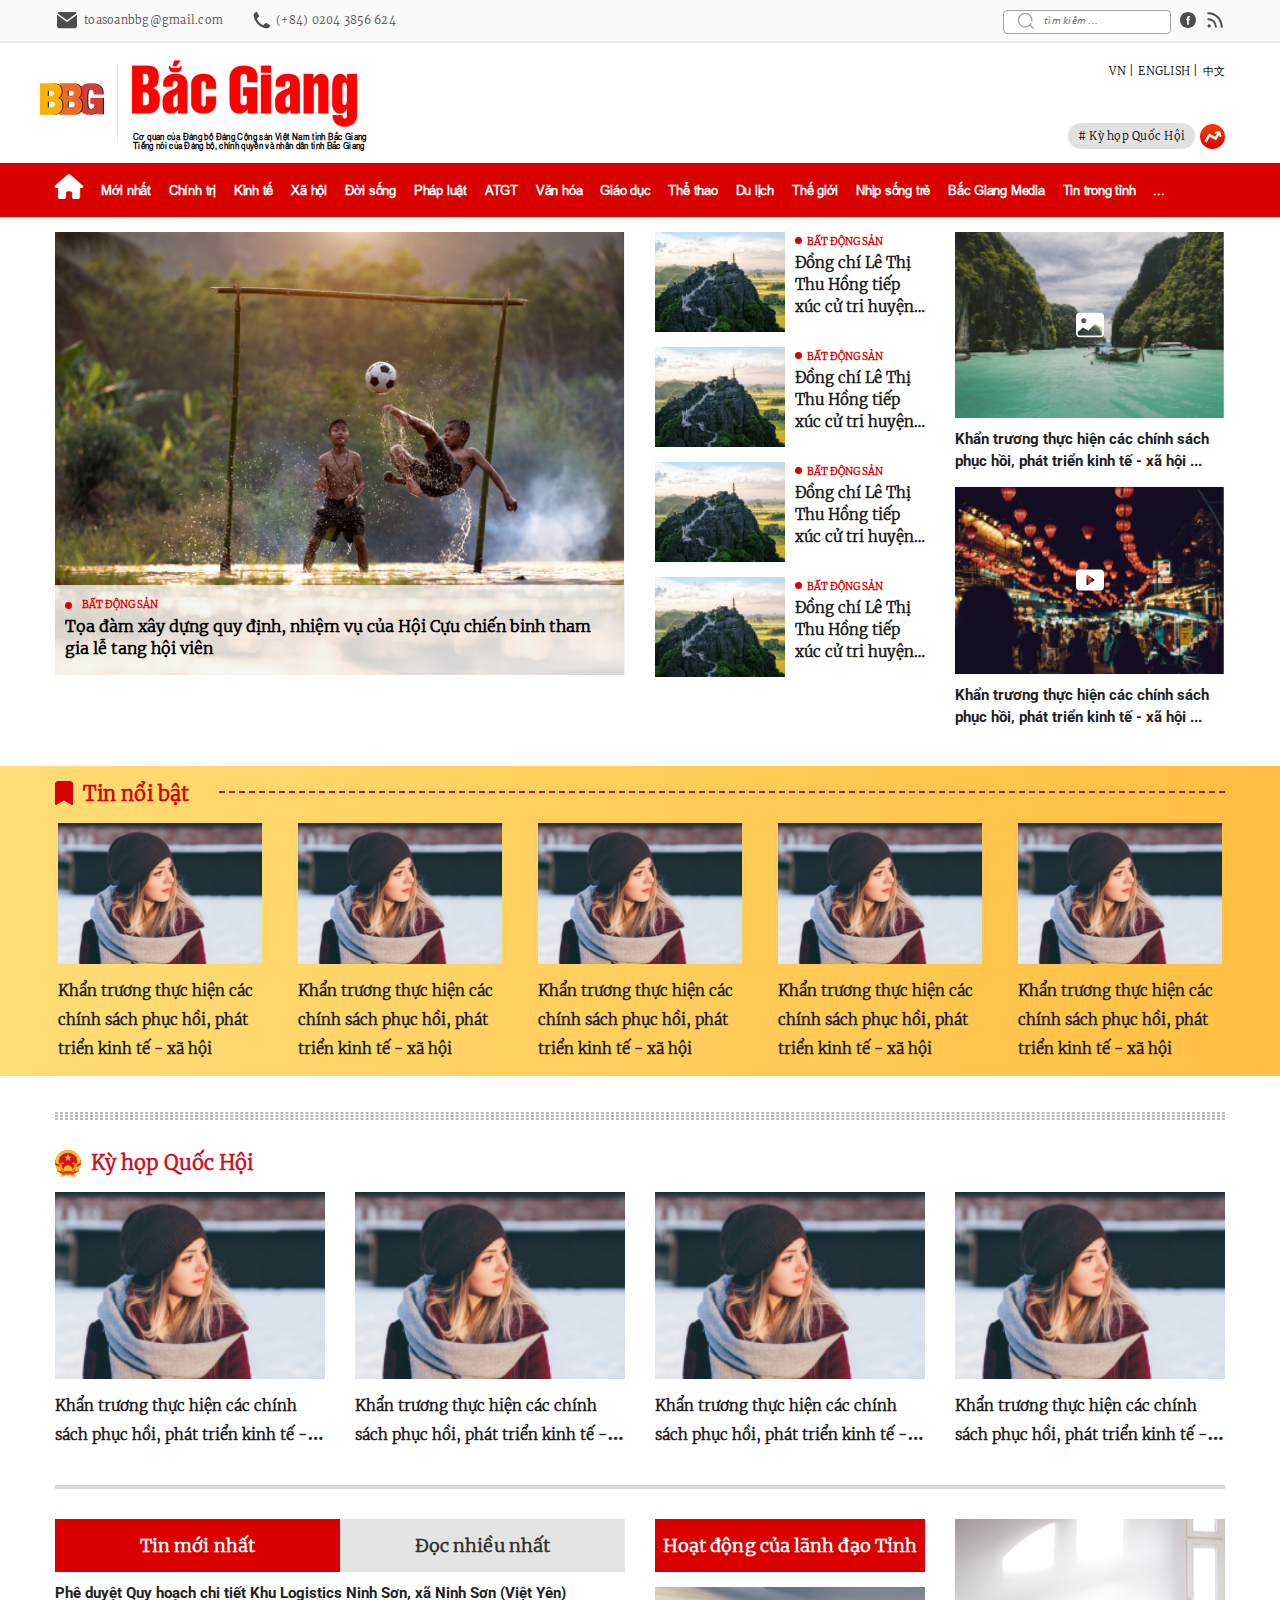
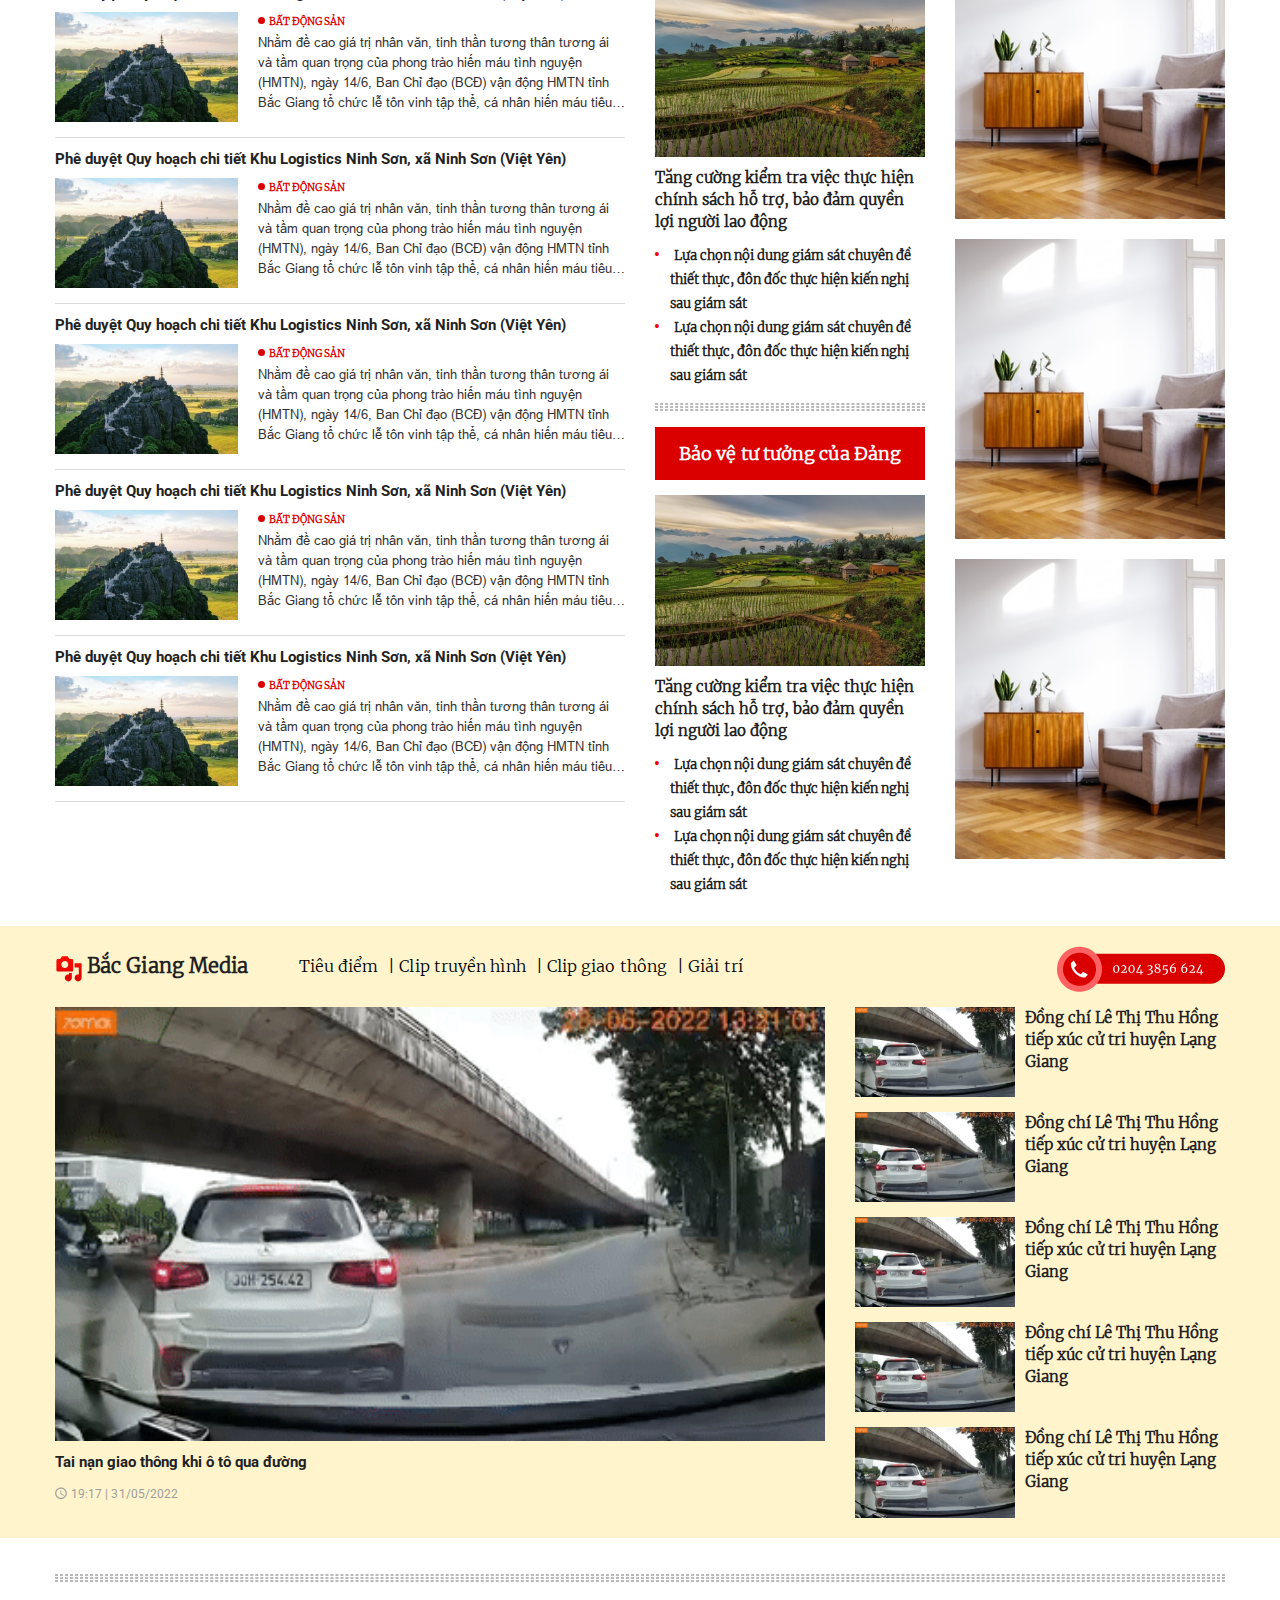
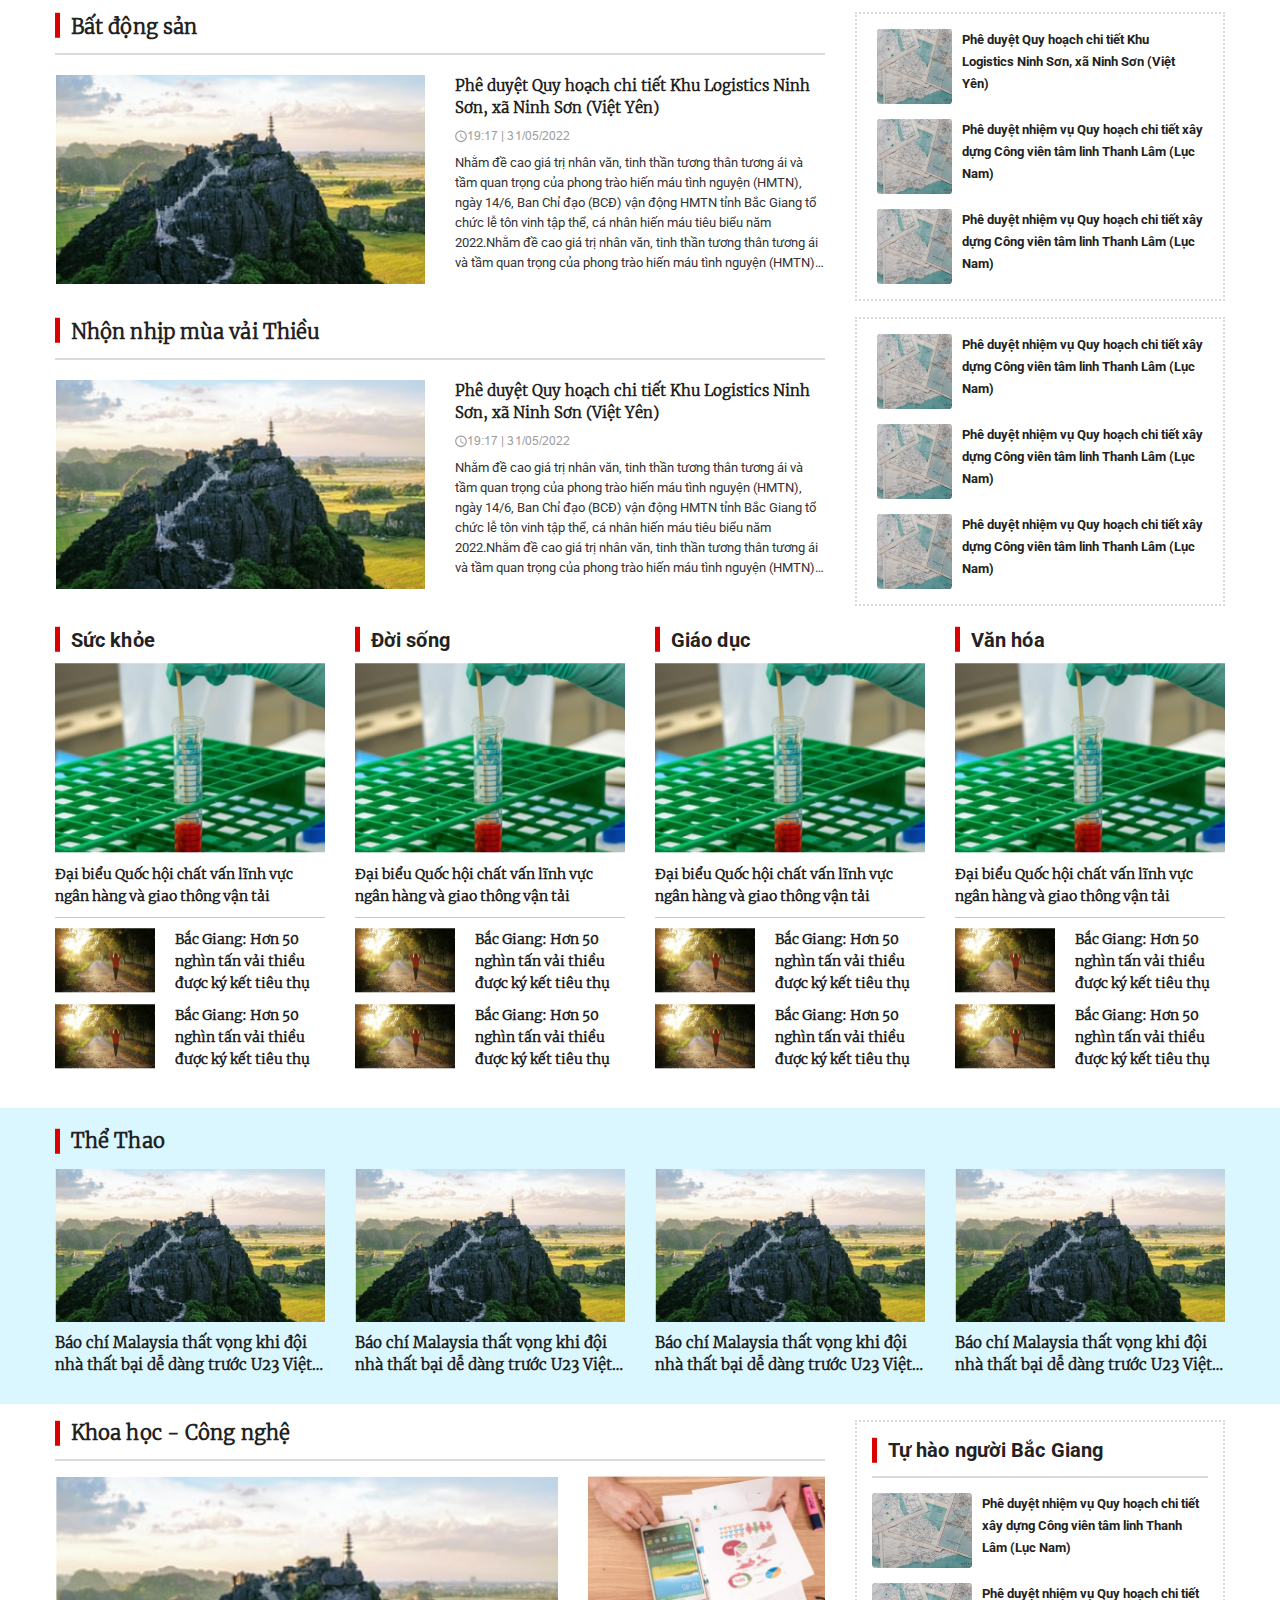
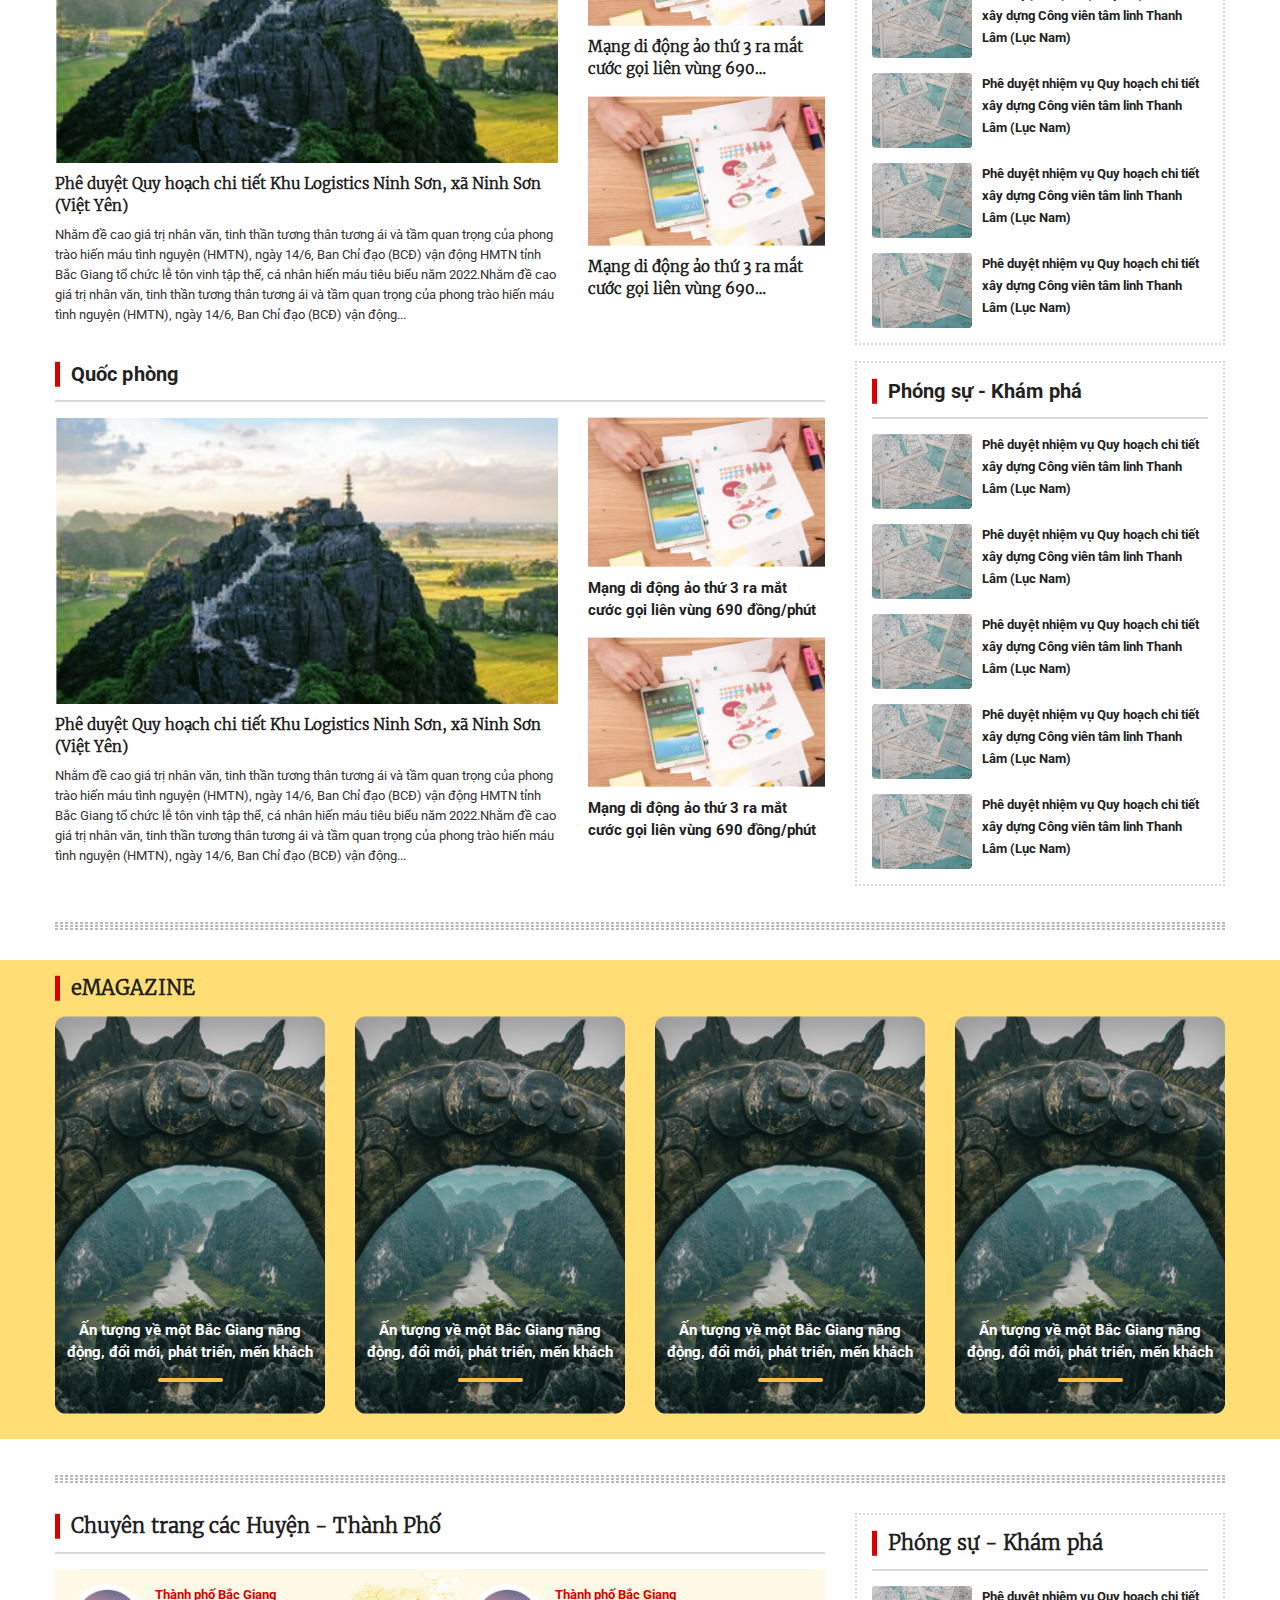
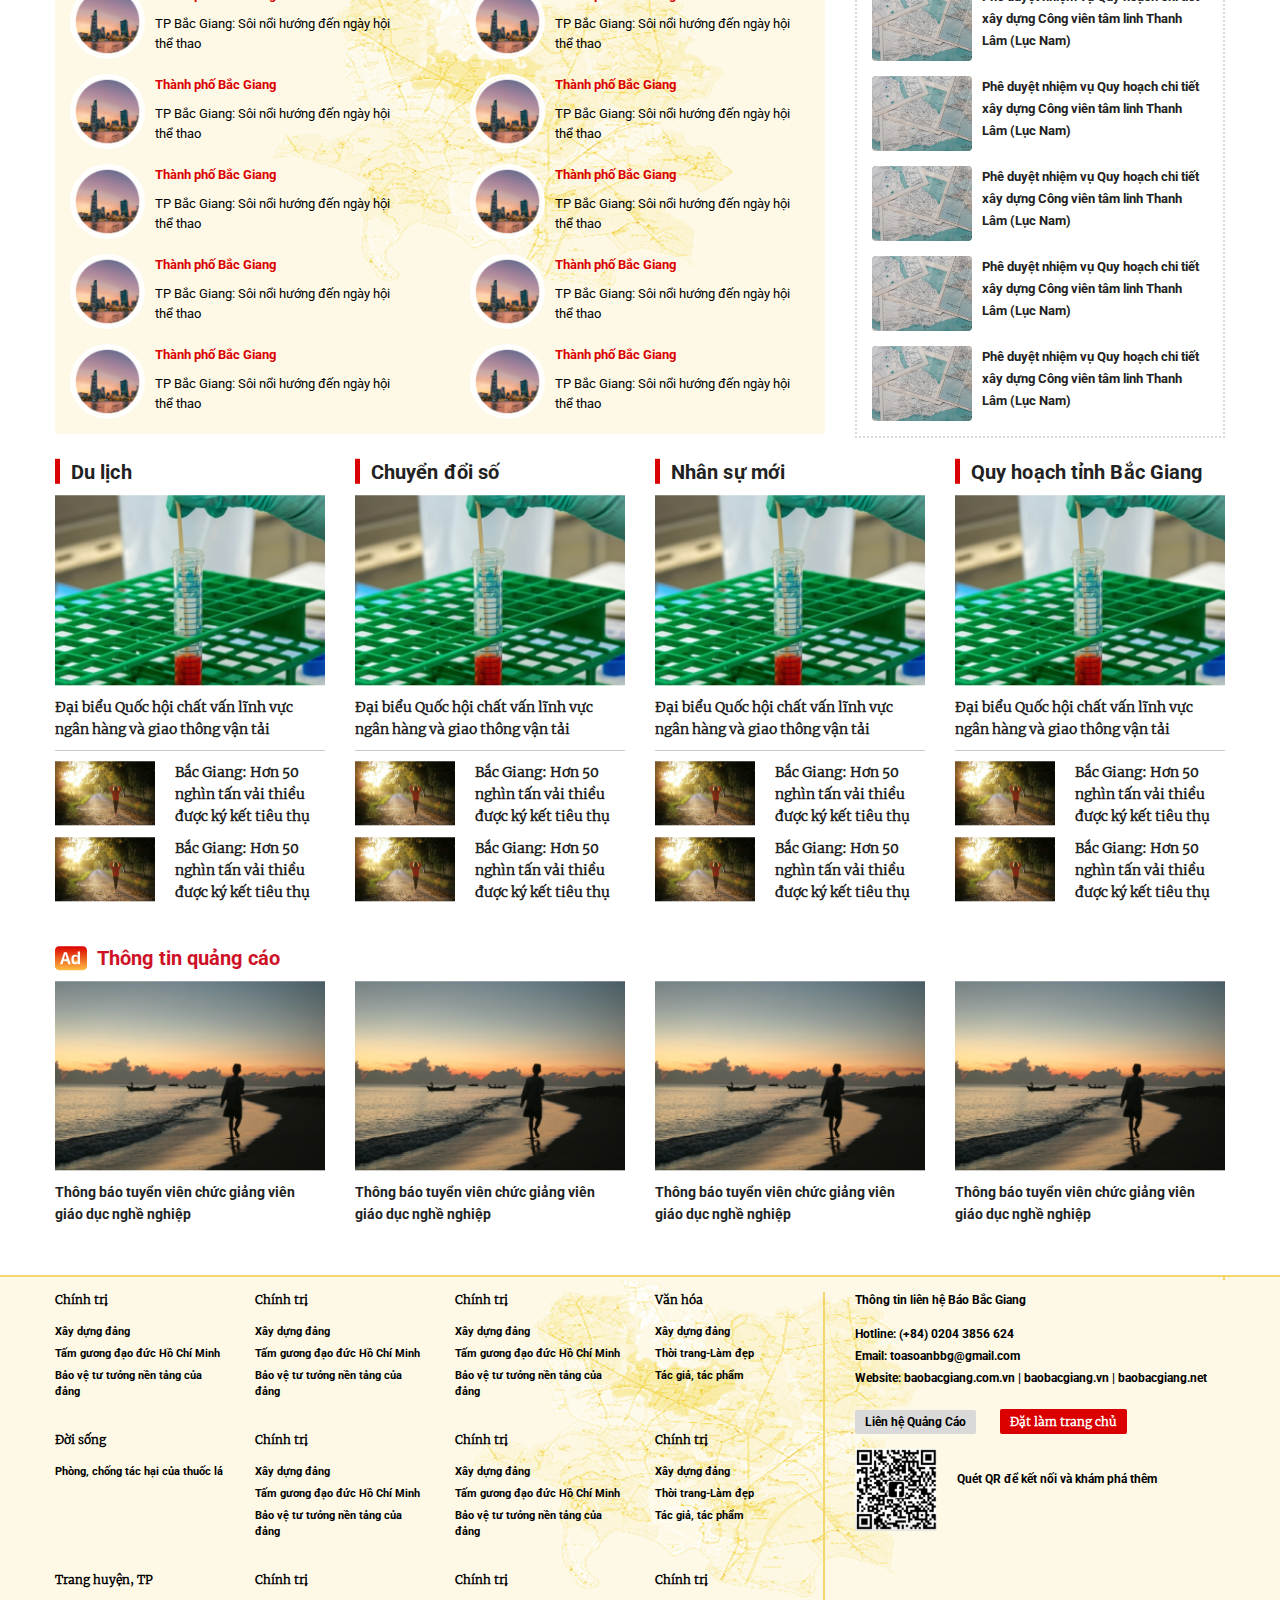
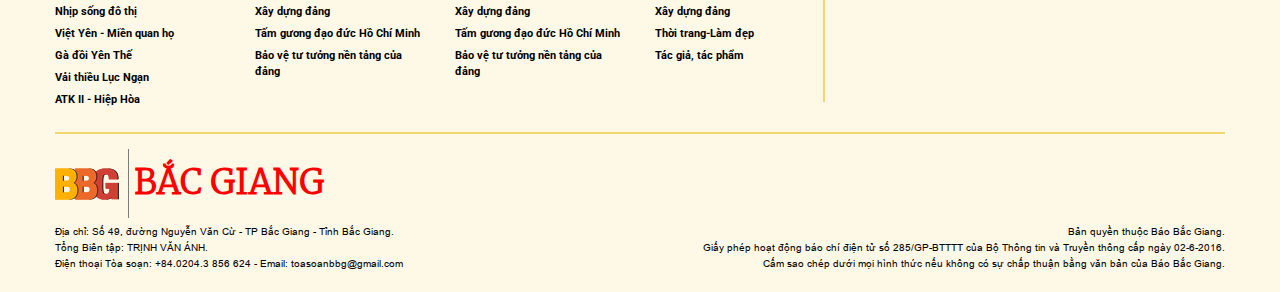
==== commit f01d5b37: "update-font" ====
--- a/index.html
+++ b/index.html
@@ -338,40 +338,41 @@
 <div class="content-header-lg">
     <section>
         <div class="section_header_first-mobi">
-
-            <!--            <nav class="navbar navbar-light amber lighten-4 mb-4">-->
-
-            <!--                &lt;!&ndash; Navbar brand &ndash;&gt;-->
-            <!--                <a class="navbar-brand" href="#"><img src="assets/image/logobbg-chuan-mobile-new.jpg" alt="Logo-mobi"></a>-->
-
-            <!--                &lt;!&ndash; Collapse button &ndash;&gt;-->
-            <!--                <button class="navbar-toggler first-button" type="button" data-toggle="collapse" data-target="#navbarSupportedContent20"-->
-            <!--                        aria-controls="navbarSupportedContent20" aria-expanded="false" aria-label="Toggle navigation">-->
-            <!--                    <div class="animated-icon1"><span></span><span></span><span></span></div>-->
-            <!--                </button>-->
-
-            <!--                &lt;!&ndash; Collapsible content &ndash;&gt;-->
-            <!--                <div class="collapse navbar-collapse" id="navbarSupportedContent20">-->
-
-            <!--                    &lt;!&ndash; Links &ndash;&gt;-->
-            <!--                    <ul class="navbar-nav mr-auto">-->
-            <!--                        <li class="nav-item active">-->
-            <!--                            <a class="nav-link" href="#">Home <span class="sr-only">(current)</span></a>-->
-            <!--                        </li>-->
-            <!--                        <li class="nav-item">-->
-            <!--                            <a class="nav-link" href="#">Features</a>-->
-            <!--                        </li>-->
-            <!--                        <li class="nav-item">-->
-            <!--                            <a class="nav-link" href="#">Pricing</a>-->
-            <!--                        </li>-->
-            <!--                    </ul>-->
-            <!--                    &lt;!&ndash; Links &ndash;&gt;-->
-
-            <!--                </div>-->
-            <!--                &lt;!&ndash; Collapsible content &ndash;&gt;-->
-
-            <!--            </nav>-->
-            <!--/.Navbar-->
+            <nav class="navbar navbar-expand-lg navbar-light bg-light menu-header-mobi">
+                <a class="navbar-brand" href="#"><img class="logo-mobi" src="assets/image/logobbg-chuan-mobile-new.jpg"
+                                                      alt="Logi-mobi"></a>
+                <button class="navbar-toggler" type="button" data-toggle="collapse"
+                        data-target="#navbarTogglerDemo03" aria-controls="navbarTogglerDemo03">
+                    <span class="navbar-toggler-icon"></span>
+                </button>
+                <div class="collapse navbar-collapse" id="navbarTogglerDemo03">
+                    <ul class="content-mobi navbar-nav mr-auto mt-2 mt-lg-0">
+                        <li>
+                            <a>Bóng đá</a>
+                        </li>
+                        <div class="dropdown-menu" aria-labelledby="dropdownMenuButton">
+                            <a class="dropdown-item" href="#">Action</a>
+                            <a class="dropdown-item" href="#">Another action</a>
+                            <a class="dropdown-item" href="#">Something else here</a>
+                        </div>
+                        <li>
+                            <a href="">Tin tức</a>
+                        </li>
+                        <li>
+                            <a href="">Kinh doanh</a>
+                        </li>
+
+                        <li class="show-list-category">
+                            <a href="javascript:0">...</a>
+                        </li>
+
+                    </ul>
+<!--                    <form class="form-inline my-2 my-lg-0">-->
+<!--                        <input class="form-control mr-sm-2" type="search" placeholder="Search" aria-label="Search">-->
+<!--                        <button class="btn btn-outline-success my-2 my-sm-0" type="submit">Search</button>-->
+<!--                    </form>-->
+                </div>
+            </nav>
         </div>
 
     </section>
@@ -1001,7 +1002,8 @@
                             <div class="col-xl-6 col-lg-6 col-md-6 col-sm-12">
                                 <div class="content-news-real-estate">
                                     <div class="new-item-real-estate-left">
-                                        <h4><a class="cut-line-two" href="">Phê duyệt Quy hoạch chi tiết Khu Logistics Ninh Sơn, xã Ninh Sơn
+                                        <h4><a class="cut-line-two" href="">Phê duyệt Quy hoạch chi tiết Khu Logistics
+                                            Ninh Sơn, xã Ninh Sơn
                                             (Việt
                                             Yên)</a></h4>
                                         <p class="time-news-real-estate"><span><img src="assets/image/icon/time.svg"
@@ -1025,7 +1027,8 @@
                         <div class="show-item-real-estate-right">
                             <a href=""> <img class="thumb-item-real-estate-right"
                                              src="assets/image/image-real-estate.png" alt=""></a>
-                            <h4><a class="cut-line-three" href="">Phê duyệt Quy hoạch chi tiết Khu Logistics Ninh Sơn, xã
+                            <h4><a class="cut-line-three" href="">Phê duyệt Quy hoạch chi tiết Khu Logistics Ninh Sơn,
+                                xã
                                 Ninh Sơn (Việt
                                 Yên)</a></h4>
                         </div>
@@ -1068,7 +1071,8 @@
                             <div class="col-xl-6 col-lg-6 col-md-6 col-sm-12">
                                 <div class="content-news-real-estate">
                                     <div class="new-item-real-estate-left">
-                                        <h4><a class="cut-line-two" href="">Phê duyệt Quy hoạch chi tiết Khu Logistics Ninh Sơn, xã Ninh Sơn
+                                        <h4><a class="cut-line-two" href="">Phê duyệt Quy hoạch chi tiết Khu Logistics
+                                            Ninh Sơn, xã Ninh Sơn
                                             (Việt
                                             Yên)</a></h4>
                                         <p class="time-news-real-estate"><span><img src="assets/image/icon/time.svg"
@@ -1140,11 +1144,13 @@
                             <div class="line-content-section-wapper"></div>
                             <div class="wapper-related-content">
                                 <a href=""> <img src="assets/image/wapper-related-content.png" alt="Img"></a>
-                                <h4><a class="cut-line-three" href="">Bắc Giang: Hơn 50 nghìn tấn vải thiều được ký kết tiêu thụ </a></h4>
+                                <h4><a class="cut-line-three" href="">Bắc Giang: Hơn 50 nghìn tấn vải thiều được ký kết
+                                    tiêu thụ </a></h4>
                             </div>
                             <div class="wapper-related-content">
                                 <a href=""><img src="assets/image/wapper-related-content.png" alt="Img"></a>
-                                <h4><a class="cut-line-three" href="">Bắc Giang: Hơn 50 nghìn tấn vải thiều được ký kết tiêu thụ</a></h4>
+                                <h4><a class="cut-line-three" href="">Bắc Giang: Hơn 50 nghìn tấn vải thiều được ký kết
+                                    tiêu thụ</a></h4>
                             </div>
                         </div>
                     </div>
@@ -1161,11 +1167,13 @@
                             <div class="line-content-section-wapper"></div>
                             <div class="wapper-related-content">
                                 <a href=""> <img src="assets/image/wapper-related-content.png" alt="Img"></a>
-                                <h4><a class="cut-line-three" href="">Bắc Giang: Hơn 50 nghìn tấn vải thiều được ký kết tiêu thụ</a></h4>
+                                <h4><a class="cut-line-three" href="">Bắc Giang: Hơn 50 nghìn tấn vải thiều được ký kết
+                                    tiêu thụ</a></h4>
                             </div>
                             <div class="wapper-related-content">
                                 <a href=""><img src="assets/image/wapper-related-content.png" alt="Img"></a>
-                                <h4><a class="cut-line-three" href="">Bắc Giang: Hơn 50 nghìn tấn vải thiều được ký kết tiêu thụ</a></h4>
+                                <h4><a class="cut-line-three" href="">Bắc Giang: Hơn 50 nghìn tấn vải thiều được ký kết
+                                    tiêu thụ</a></h4>
                             </div>
                         </div>
                         <div>
@@ -1185,11 +1193,13 @@
                             <div class="line-content-section-wapper"></div>
                             <div class="wapper-related-content">
                                 <a href=""> <img src="assets/image/wapper-related-content.png" alt="Img"></a>
-                                <h4><a class="cut-line-three" href="">Bắc Giang: Hơn 50 nghìn tấn vải thiều được ký kết tiêu thụ</a></h4>
+                                <h4><a class="cut-line-three" href="">Bắc Giang: Hơn 50 nghìn tấn vải thiều được ký kết
+                                    tiêu thụ</a></h4>
                             </div>
                             <div class="wapper-related-content">
                                 <a href=""><img src="assets/image/wapper-related-content.png" alt="Img"></a>
-                                <h4><a class="cut-line-three" href="">Bắc Giang: Hơn 50 nghìn tấn vải thiều được ký kết tiêu thụ</a></h4>
+                                <h4><a class="cut-line-three" href="">Bắc Giang: Hơn 50 nghìn tấn vải thiều được ký kết
+                                    tiêu thụ</a></h4>
                             </div>
                         </div>
                     </div>
@@ -1206,11 +1216,13 @@
                             <div class="line-content-section-wapper"></div>
                             <div class="wapper-related-content">
                                 <a href=""> <img src="assets/image/wapper-related-content.png" alt="Img"></a>
-                                <h4><a class="cut-line-three" href="">Bắc Giang: Hơn 50 nghìn tấn vải thiều được ký kết tiêu thụ</a></h4>
+                                <h4><a class="cut-line-three" href="">Bắc Giang: Hơn 50 nghìn tấn vải thiều được ký kết
+                                    tiêu thụ</a></h4>
                             </div>
                             <div class="wapper-related-content">
                                 <a href=""><img src="assets/image/wapper-related-content.png" alt="Img"></a>
-                                <h4><a class="cut-line-three" href="">Bắc Giang: Hơn 50 nghìn tấn vải thiều được ký kết tiêu thụ</a></h4>
+                                <h4><a class="cut-line-three" href="">Bắc Giang: Hơn 50 nghìn tấn vải thiều được ký kết
+                                    tiêu thụ</a></h4>
                             </div>
                         </div>
                     </div>
@@ -1407,7 +1419,8 @@
                                                     alt="alt"></a>
                                     <div class="content-news-naitional-defense">
                                         <div class="new-item-naitional-defense-left">
-                                            <h4><a href="">Phê duyệt Quy hoạch chi tiết Khu Logistics Ninh Sơn, xã Ninh Sơn (Việt
+                                            <h4><a href="">Phê duyệt Quy hoạch chi tiết Khu Logistics Ninh Sơn, xã Ninh
+                                                Sơn (Việt
                                                 Yên)</a></h4>
                                             <p class="descript-item-naitional-defense cut-line-six">Nhằm đề cao giá trị
                                                 nhân văn,
@@ -1684,35 +1697,40 @@
                         <div class="boder-1px-solid-9D9D9 mt-3"></div>
                         <div class="show-item-district-country-right">
                             <a href=""> <img src="assets/image/image-real-estate.png" alt=""></a>
-                            <h4><a class="cut-line-three" href="">Phê duyệt nhiệm vụ Quy hoạch chi tiết xây dựng Công viên
+                            <h4><a class="cut-line-three" href="">Phê duyệt nhiệm vụ Quy hoạch chi tiết xây dựng Công
+                                viên
                                 tâm linh Thanh Lâm
                                 (Lục
                                 Nam)</a></h4>
                         </div>
                         <div class="show-item-district-country-right">
                             <a href=""> <img src="assets/image/image-real-estate.png" alt=""></a>
-                            <h4><a class="cut-line-three" href="">Phê duyệt nhiệm vụ Quy hoạch chi tiết xây dựng Công viên
+                            <h4><a class="cut-line-three" href="">Phê duyệt nhiệm vụ Quy hoạch chi tiết xây dựng Công
+                                viên
                                 tâm linh Thanh Lâm
                                 (Lục
                                 Nam)</a></h4>
                         </div>
                         <div class="show-item-district-country-right">
                             <a href=""> <img src="assets/image/image-real-estate.png" alt=""></a>
-                            <h4><a class="cut-line-three" href="">Phê duyệt nhiệm vụ Quy hoạch chi tiết xây dựng Công viên
+                            <h4><a class="cut-line-three" href="">Phê duyệt nhiệm vụ Quy hoạch chi tiết xây dựng Công
+                                viên
                                 tâm linh Thanh Lâm
                                 (Lục
                                 Nam)</a></h4>
                         </div>
                         <div class="show-item-district-country-right">
                             <a href=""> <img src="assets/image/image-real-estate.png" alt=""></a>
-                            <h4><a class="cut-line-three" href="">Phê duyệt nhiệm vụ Quy hoạch chi tiết xây dựng Công viên
+                            <h4><a class="cut-line-three" href="">Phê duyệt nhiệm vụ Quy hoạch chi tiết xây dựng Công
+                                viên
                                 tâm linh Thanh Lâm
                                 (Lục
                                 Nam)</a></h4>
                         </div>
                         <div class="show-item-district-country-right">
                             <a href=""> <img src="assets/image/image-real-estate.png" alt=""></a>
-                            <h4><a class="cut-line-three" href="">Phê duyệt nhiệm vụ Quy hoạch chi tiết xây dựng Công viên
+                            <h4><a class="cut-line-three" href="">Phê duyệt nhiệm vụ Quy hoạch chi tiết xây dựng Công
+                                viên
                                 tâm linh Thanh Lâm
                                 (Lục
                                 Nam)</a></h4>
--- a/assets/css/main.css
+++ b/assets/css/main.css
@@ -1,6 +1,6 @@
 @font-face {
   font-family: Merriweather;
-  src: url("../font/Merriweather/Merriweather-Regular.ttf"); }
+  src: url("../font/Merriweather/Merriweather-Light.ttf"); }
 @font-face {
   font-family: Calibri-italic;
   src: url("../font/calibri-font/Calibri Italic/Calibri Italic.ttf"); }
@@ -112,7 +112,7 @@
     .section_header_first .header_first .header_first_left {
       display: flex; }
       .section_header_first .header_first .header_first_left .mail_contact, .section_header_first .header_first .header_first_left .phone_contact {
-        font-family: 'Merriweather';
+        font-family: Merriweather;
         font-style: normal;
         font-weight: 400;
         font-size: 11px;
@@ -163,6 +163,33 @@
         height: 24px; }
       .section_header_first .header_first .header_first_right .search_header a {
         margin-left: 5px; }
+
+.section_header_first-mobi {
+  position: relative;
+  width: 100%; }
+  .section_header_first-mobi .menu-header-mobi {
+    position: fixed;
+    top: 0px;
+    width: 100%;
+    z-index: 1; }
+  .section_header_first-mobi .logo-mobi {
+    width: 165px;
+    height: auto; }
+  .section_header_first-mobi .content-mobi {
+    background: #DA0000; }
+    .section_header_first-mobi .content-mobi li {
+      padding: 3px 10px; }
+      .section_header_first-mobi .content-mobi li a {
+        font-family: Arial;
+        font-style: normal;
+        font-weight: 700;
+        font-size: 15px;
+        line-height: 15px;
+        letter-spacing: -0.018em;
+        color: #FFFFFF; }
+        .section_header_first-mobi .content-mobi li a:hover {
+          text-decoration: none;
+          color: #f4f16d; }
 
 .section_header_wapper {
   padding-top: 15px; }
@@ -635,7 +662,7 @@
     width: 1em;
     margin-left: -16px; }
   .new-host-most-read .action-hot ul li span {
-    font-family: 'Merriweather';
+    font-family: Merriweather;
     font-style: normal;
     font-weight: 700;
     font-size: 13px;
@@ -1457,7 +1484,7 @@
       object-fit: cover; }
     .section-category-sapo-news .news-category-sapo-extra-right .item-new-category-sapo-extra-right p {
       margin-left: 10px;
-      font-family: 'Merriweather';
+      font-family: Merriweather;
       font-style: normal;
       font-weight: 700;
       font-size: 13px;
@@ -2147,7 +2174,10 @@
     width: 100%;
     display: block; }
   .content-magazine .content-wrap-two-content .thumb-content-wrap-two-content img {
-    width: 100%; } }
+    width: 100%; }
+
+  .section-sapo-news {
+    margin-top: 45px; } }
 @media (max-width: 767px) {
   .ads-new {
     margin-top: 20px; }
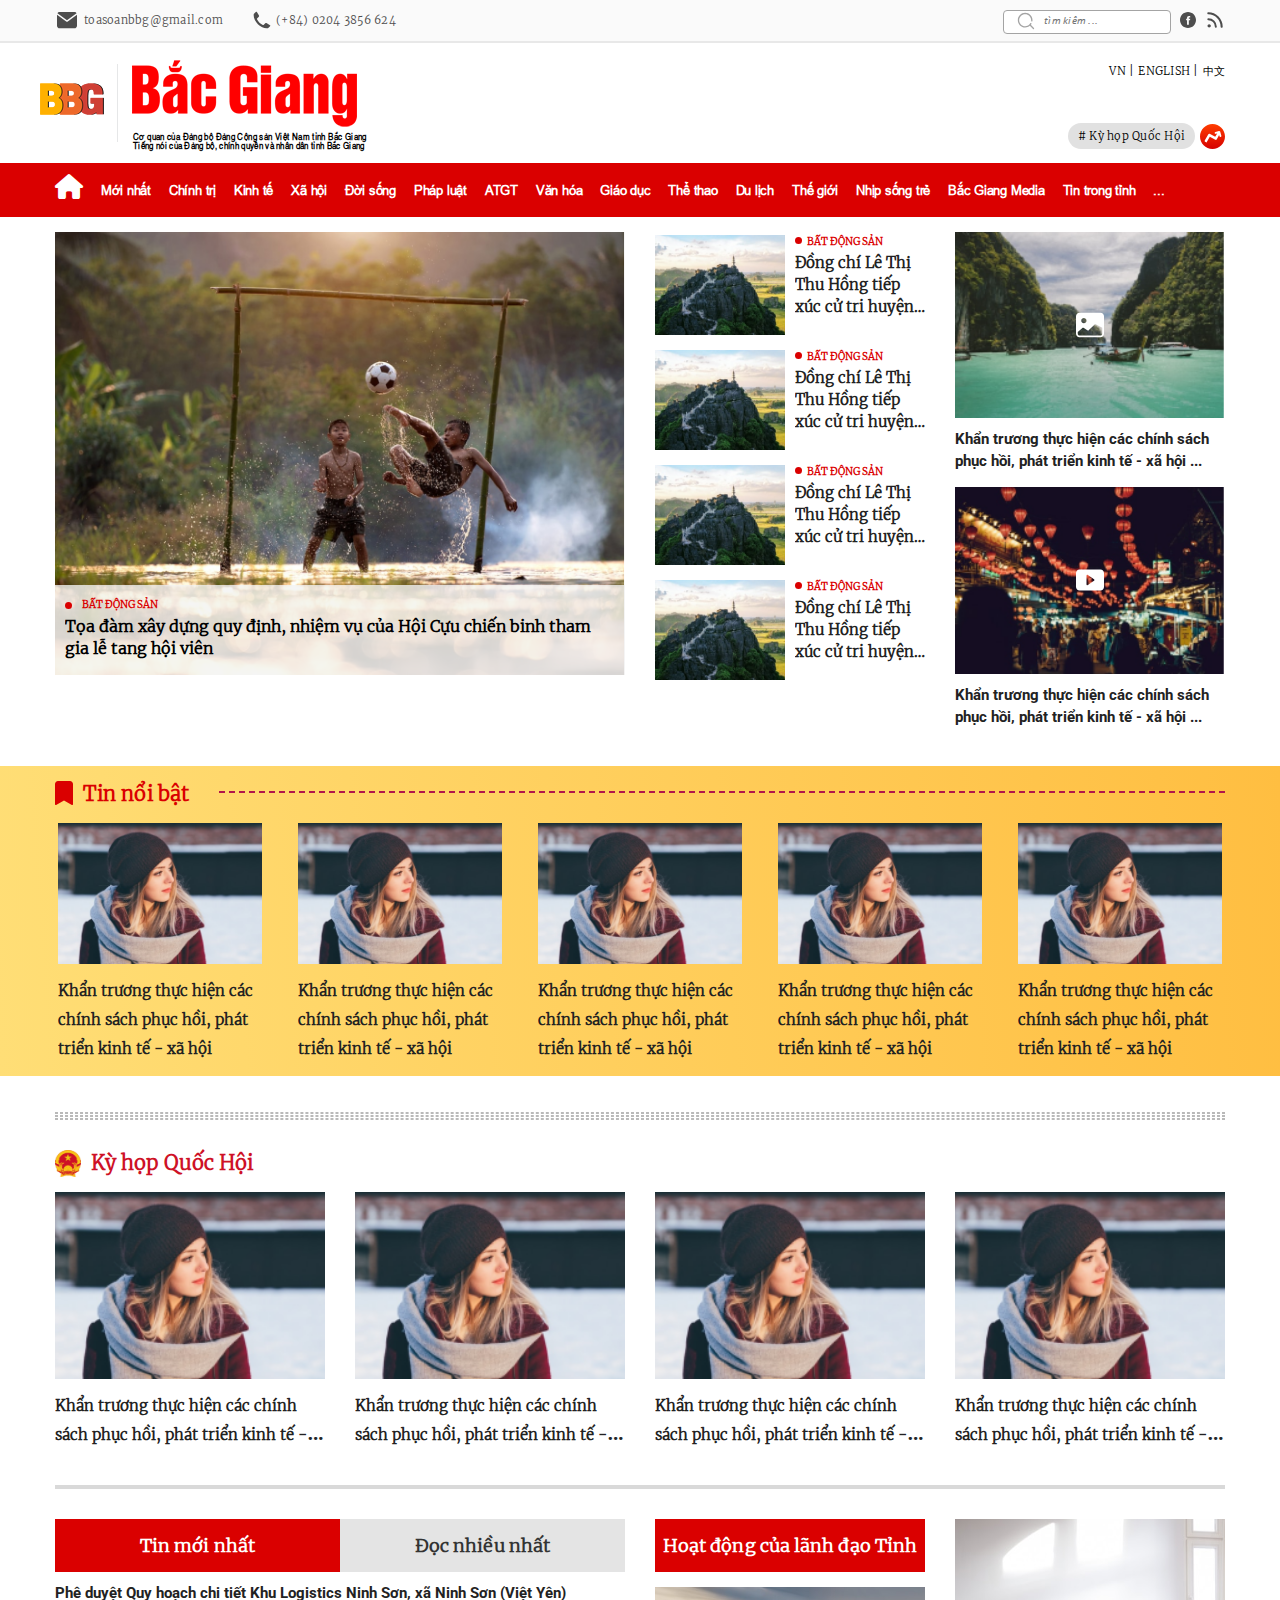
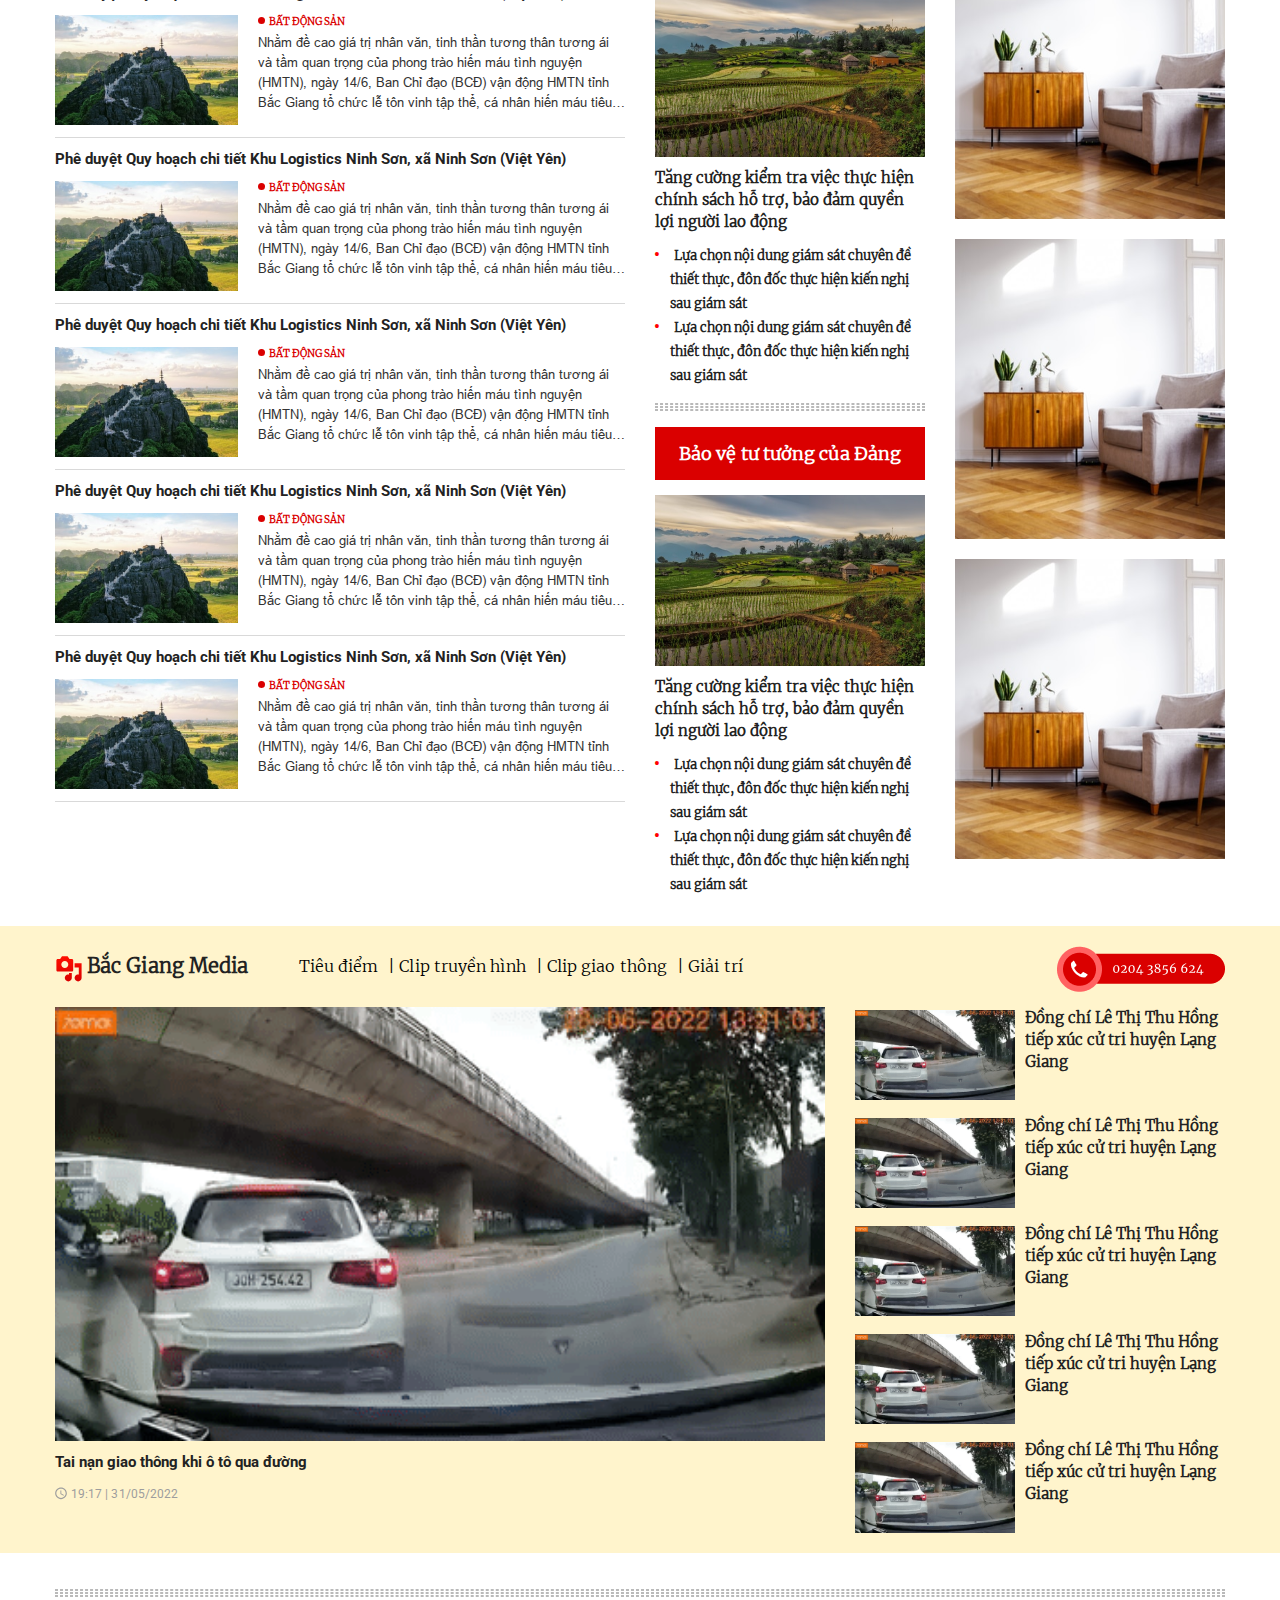
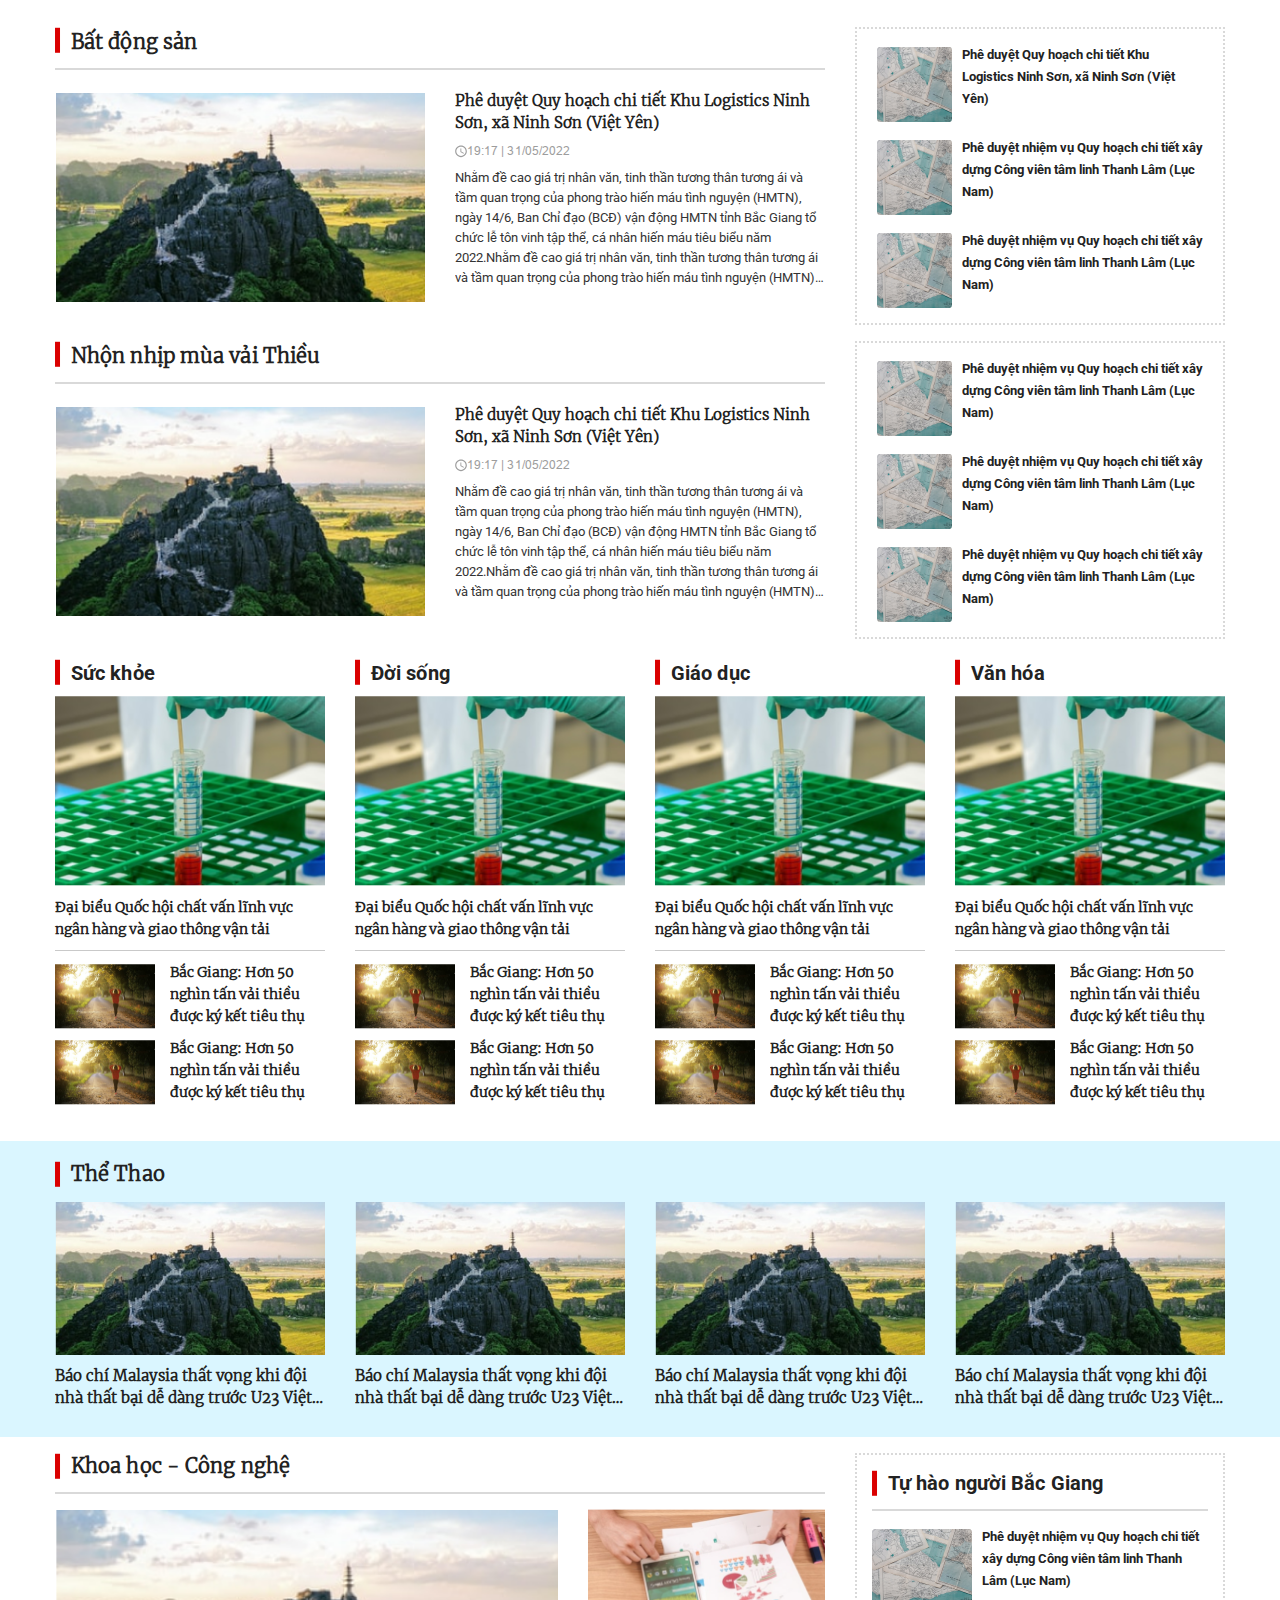
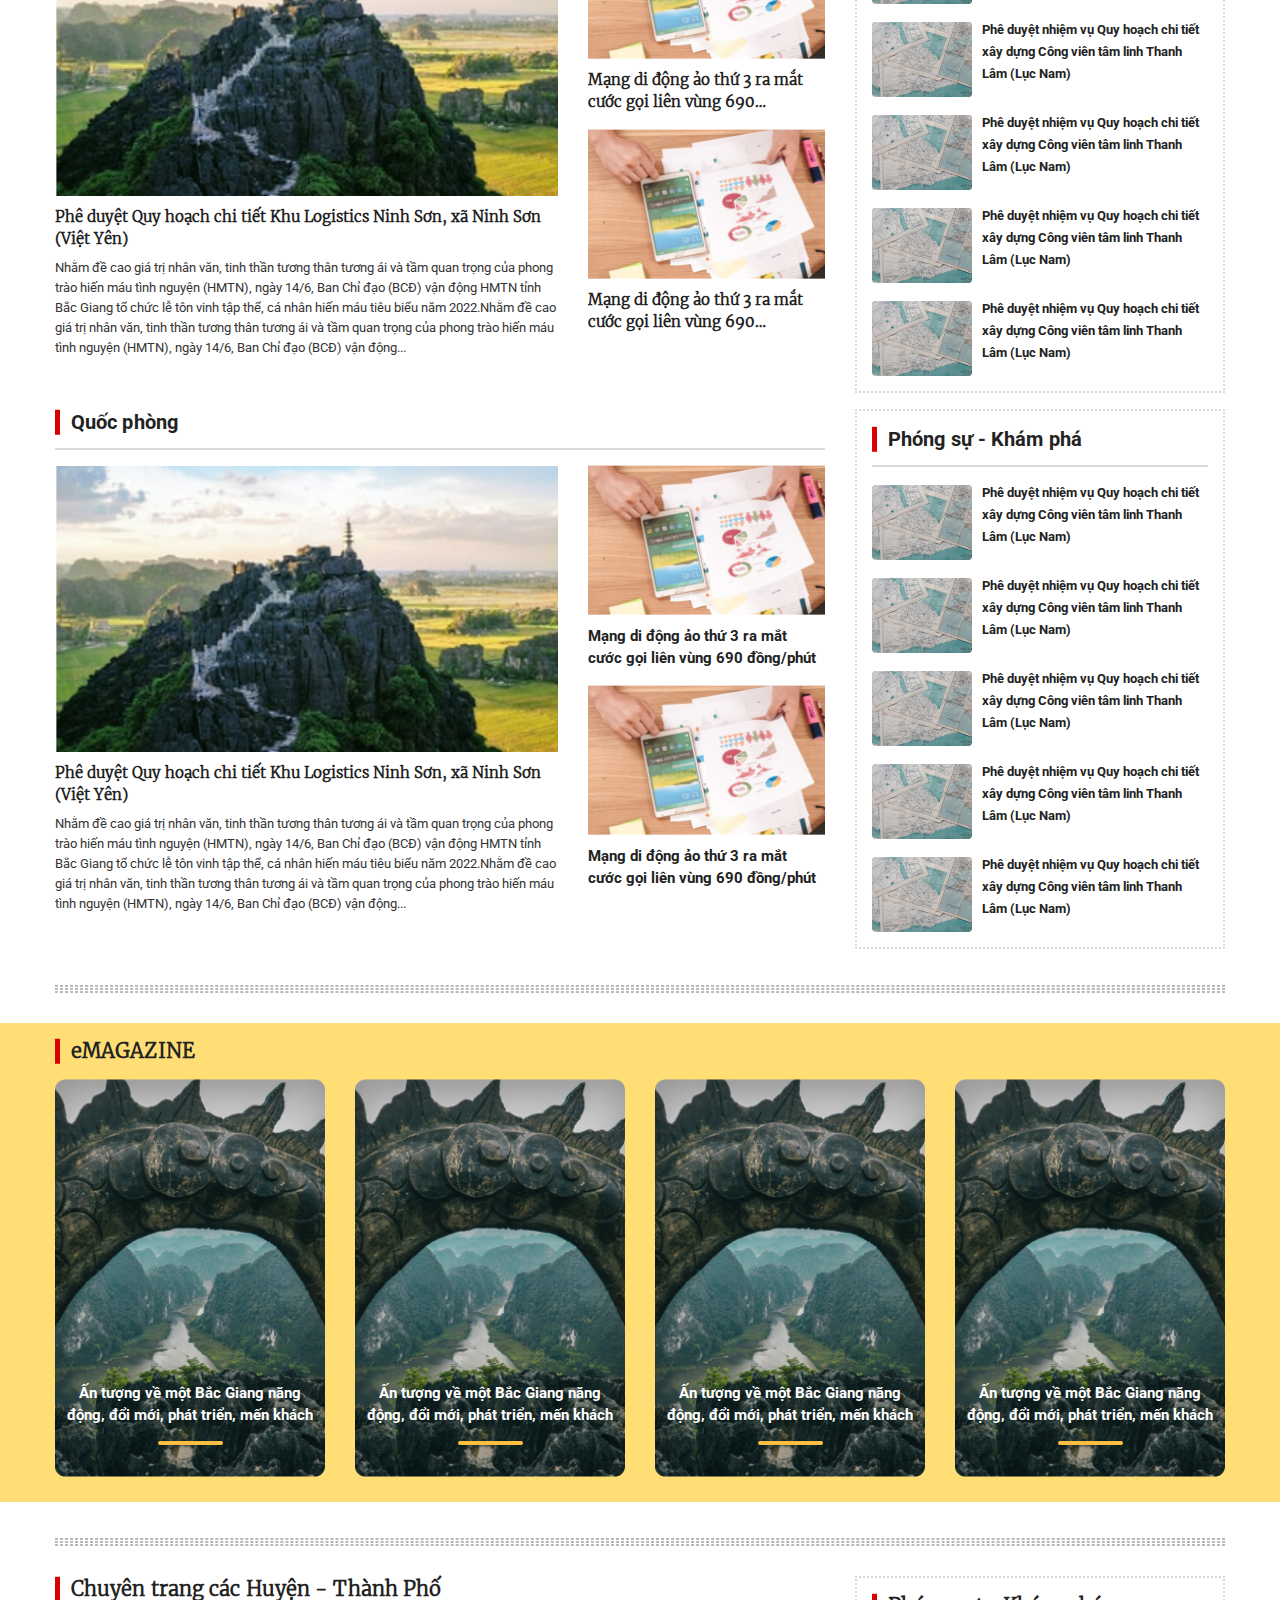
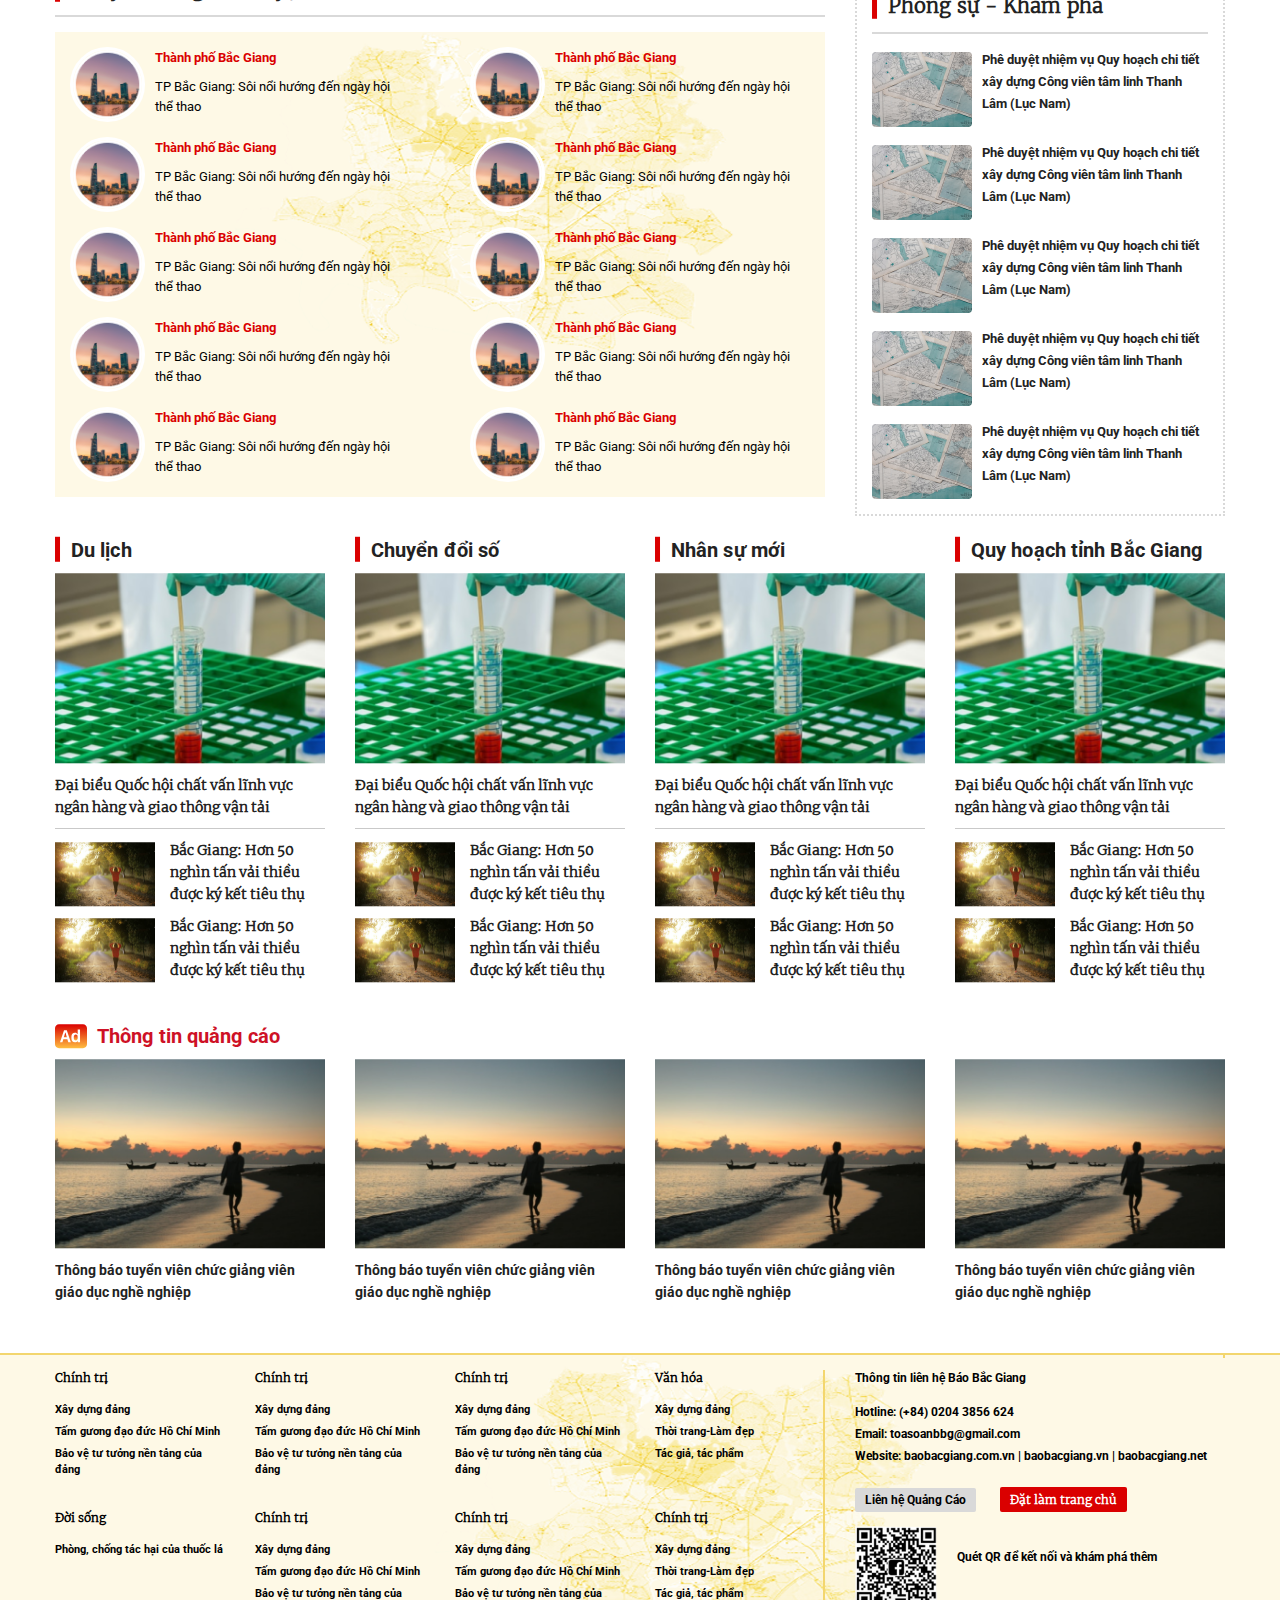
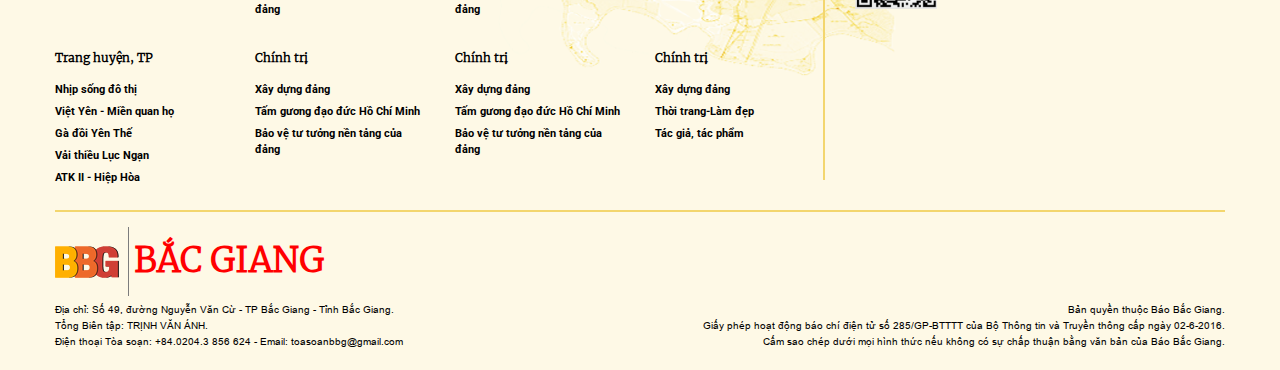
==== commit 8cd2be02: "update" ====
--- a/index.html
+++ b/index.html
@@ -338,43 +338,85 @@
 <div class="content-header-lg">
     <section>
         <div class="section_header_first-mobi">
-            <nav class="navbar navbar-expand-lg navbar-light bg-light menu-header-mobi">
-                <a class="navbar-brand" href="#"><img class="logo-mobi" src="assets/image/logobbg-chuan-mobile-new.jpg"
-                                                      alt="Logi-mobi"></a>
-                <button class="navbar-toggler" type="button" data-toggle="collapse"
-                        data-target="#navbarTogglerDemo03" aria-controls="navbarTogglerDemo03">
-                    <span class="navbar-toggler-icon"></span>
-                </button>
-                <div class="collapse navbar-collapse" id="navbarTogglerDemo03">
-                    <ul class="content-mobi navbar-nav mr-auto mt-2 mt-lg-0">
-                        <li>
-                            <a>Bóng đá</a>
+            <div class="logo-header-mobi">
+                <a href="#"><img src="assets/image/logobbg-chuan-mobile-new.jpg" alt="logo-mobi"></a>
+            </div>
+            <div class="btn-control-menu">
+                <img class="popup-menu-mobi" src="assets/image/icon/menu-search.png" alt="Menu-search">
+            </div>
+
+        </div>
+        <div class="show-popup-menu-mobi">
+            <div class="firt-content-wrap-header-mobi">
+                <div class="icon-close">
+                    <i class="fa-regular fa-x"></i>
+                </div>
+                <div class="logo-header-mobi">
+                   <p> Bắc Giang</p>
+                </div>
+
+            </div>
+            <div class="content-wrap-header-mobi">
+                <div class="search-mobi">
+                    <input class="input-search-mobi" type="text" placeholder="Tìm kiếm">
+                </div>
+                <div class="catgory">
+                    <h4>Chuyên mục</h4>
+                    <ul>
+                        <li class="item-menu"><a href="">Trang chủ</a>
+                           <div class="show-list-subcategory">
+                               <i class="show-list-click fa-solid fa-angle-down"></i>
+                           </div>
                         </li>
-                        <div class="dropdown-menu" aria-labelledby="dropdownMenuButton">
-                            <a class="dropdown-item" href="#">Action</a>
-                            <a class="dropdown-item" href="#">Another action</a>
-                            <a class="dropdown-item" href="#">Something else here</a>
-                        </div>
-                        <li>
-                            <a href="">Tin tức</a>
-                        </li>
-                        <li>
-                            <a href="">Kinh doanh</a>
-                        </li>
-
-                        <li class="show-list-category">
-                            <a href="javascript:0">...</a>
-                        </li>
+                           <ul class="list-subcategory">
+                               <li class="li-subcategory"><a href="">Danh mục 1</a></li>
+                               <li><a href="">Danh mục 3</a></li>
+                               <li><a href="">Danh mục 3</a></li>
+                           </ul>
+                        <li class="item-menu"><a href="">Thời sự</a></li>
+                        <li class="item-menu"><a href="">Chiến tranh</a></li>
+                        <li class="item-menu">
+                            <a href="">Tin tức</a></li>
+                        <li class="item-menu"><a href="">Hoạt động</a></li>
+                        <li class="item-menu"><a href="">Thời sự</a></li>
+                        <li class="item-menu"><a href="">Chiến tranh</a></li>
+                        <li class="item-menu">
+                            <a href="">Tin tức</a></li>
+                        <li class="item-menu"><a href="">Hoạt động</a></li>
 
                     </ul>
-<!--                    <form class="form-inline my-2 my-lg-0">-->
-<!--                        <input class="form-control mr-sm-2" type="search" placeholder="Search" aria-label="Search">-->
-<!--                        <button class="btn btn-outline-success my-2 my-sm-0" type="submit">Search</button>-->
-<!--                    </form>-->
-                </div>
-            </nav>
-        </div>
-
+                </div>
+                <div class="info">
+                    <p class="address">
+                        Địa chỉ: Số 49, đường Nguyễn Văn Cừ - TP Bắc Giang - Tỉnh Bắc Giang. <br>
+                        Tổng Biên tập: TRỊNH VĂN ÁNH. <br>
+                        Điện thoại Tòa soạn: +84.0204.3 856 624 - Email: toasoanbbg@gmail.com
+                    </p>
+                    <p class="terms-of-service">
+                        Bản quyền thuộc Báo Bắc Giang. <br>
+                        Giấy phép hoạt động báo chí điện tử số 285/GP-BTTTT của Bộ Thông tin và Truyền thông cấp ngày 02-6-2016. <br>
+                        Cấm sao chép dưới mọi hình thức nếu không có sự chấp thuận bằng văn bản của Báo Bắc Giang.
+                    </p>
+                </div>
+            </div>
+        </div>
+        <section class="section_nav"
+                 data-campaign="Header">
+            <a class="icon-home-nav" href=""><i class="fas fa-home"></i></a>
+            <div class="wrap-scroll-nav">
+                <ul class="menu_bread">
+                  <li><a href="">Võ thuật</a></li>
+                  <li><a href="">Dân Trí</a></li>
+                  <li><a href="">Công An</a></li>
+                  <li><a href="">Giải Trí</a></li>
+                  <li><a href="">Giải Trí</a></li>
+                  <li><a href="">Giải Trí</a></li>
+                  <li><a href="">Giải Trí</a></li>
+                  <li><a href="">Giải Trí</a></li>
+                  <li><a href="">Giải Trí</a></li>
+                </ul>
+            </div>
+        </section>
     </section>
 </div>
 <section>
--- a/assets/css/main.css
+++ b/assets/css/main.css
@@ -83,7 +83,7 @@
   margin-top: 0px !important;
   top: 0px;
   width: 100%;
-  position: fixed;
+  position: fixed !important;
   z-index: 9999; }
 
 .posion-fixed {
@@ -164,32 +164,164 @@
       .section_header_first .header_first .header_first_right .search_header a {
         margin-left: 5px; }
 
-.section_header_first-mobi {
-  position: relative;
-  width: 100%; }
-  .section_header_first-mobi .menu-header-mobi {
-    position: fixed;
-    top: 0px;
-    width: 100%;
-    z-index: 1; }
-  .section_header_first-mobi .logo-mobi {
-    width: 165px;
-    height: auto; }
-  .section_header_first-mobi .content-mobi {
-    background: #DA0000; }
-    .section_header_first-mobi .content-mobi li {
-      padding: 3px 10px; }
-      .section_header_first-mobi .content-mobi li a {
-        font-family: Arial;
-        font-style: normal;
-        font-weight: 700;
-        font-size: 15px;
-        line-height: 15px;
-        letter-spacing: -0.018em;
-        color: #FFFFFF; }
-        .section_header_first-mobi .content-mobi li a:hover {
-          text-decoration: none;
-          color: #f4f16d; }
+.content-header-lg .section_header_first-mobi {
+  display: flex;
+  justify-content: space-between;
+  flex-wrap: wrap; }
+  .content-header-lg .section_header_first-mobi .btn-control-menu {
+    padding: 10px 15px 0px 0px; }
+    .content-header-lg .section_header_first-mobi .btn-control-menu img {
+      width: 30px; }
+.content-header-lg .show-popup-menu-mobi {
+  height: 100%;
+  overflow: auto;
+  padding: 0px 15px;
+  display: none;
+  position: absolute;
+  z-index: 2;
+  width: 100%;
+  top: 0px;
+  background: #FFFFFF; }
+  .content-header-lg .show-popup-menu-mobi .firt-content-wrap-header-mobi {
+    display: flex;
+    align-items: center;
+    justify-content: space-between;
+    border-bottom: 1px solid #B9B9B9;
+    padding: 10px 0px 15px 0px; }
+    .content-header-lg .show-popup-menu-mobi .firt-content-wrap-header-mobi .icon-close i {
+      font-size: 25px; }
+    .content-header-lg .show-popup-menu-mobi .firt-content-wrap-header-mobi .logo-header-mobi p {
+      font-family: Merriweather;
+      font-weight: bold;
+      color: #DA0000;
+      font-size: 26px; }
+  .content-header-lg .show-popup-menu-mobi .content-wrap-header-mobi .search-mobi {
+    border-bottom: 1px solid #B9B9B9;
+    margin: 20px 0px;
+    padding-bottom: 20px; }
+    .content-header-lg .show-popup-menu-mobi .content-wrap-header-mobi .search-mobi .input-search-mobi {
+      font-family: Merriweather;
+      background: #FFFFFF;
+      border: 1px solid #A4A4A4;
+      border-radius: 4px;
+      font-weight: 400;
+      font-size: 15px;
+      line-height: 22px;
+      letter-spacing: 0.25px;
+      color: #B3B3B3;
+      width: 100%;
+      padding: 10px 0px 10px 15px; }
+  .content-header-lg .show-popup-menu-mobi .content-wrap-header-mobi .catgory {
+    margin-top: 15px; }
+    .content-header-lg .show-popup-menu-mobi .content-wrap-header-mobi .catgory h4 {
+      margin-bottom: 0;
+      color: #757575;
+      font-size: 14px;
+      font-family: Merriweather; }
+    .content-header-lg .show-popup-menu-mobi .content-wrap-header-mobi .catgory ul {
+      list-style: none;
+      padding: 0px; }
+      .content-header-lg .show-popup-menu-mobi .content-wrap-header-mobi .catgory ul .item-menu {
+        display: flex;
+        justify-content: space-between;
+        padding: 15px 0px;
+        font: 700 16px "Merriweather";
+        color: #222222;
+        width: 100%;
+        border-bottom: 1px solid #A4A4A4; }
+        .content-header-lg .show-popup-menu-mobi .content-wrap-header-mobi .catgory ul .item-menu a {
+          color: #222222; }
+        .content-header-lg .show-popup-menu-mobi .content-wrap-header-mobi .catgory ul .item-menu .show-list-subcategory i {
+          font-size: 20px; }
+        .content-header-lg .show-popup-menu-mobi .content-wrap-header-mobi .catgory ul .item-menu .active {
+          transform: rotate(180deg); }
+      .content-header-lg .show-popup-menu-mobi .content-wrap-header-mobi .catgory ul .list-subcategory {
+        display: none; }
+        .content-header-lg .show-popup-menu-mobi .content-wrap-header-mobi .catgory ul .list-subcategory li {
+          padding: 15px 0px;
+          font-family: Merriweather;
+          color: #757575;
+          font-size: 14px;
+          border-bottom: 1px solid #A4A4A4; }
+          .content-header-lg .show-popup-menu-mobi .content-wrap-header-mobi .catgory ul .list-subcategory li a {
+            color: #222222; }
+  .content-header-lg .show-popup-menu-mobi .content-wrap-header-mobi .info {
+    font-family: Merriweather;
+    color: #757575;
+    font-size: 14px; }
+    .content-header-lg .show-popup-menu-mobi .content-wrap-header-mobi .info .address, .content-header-lg .show-popup-menu-mobi .content-wrap-header-mobi .info .terms-of-service {
+      margin: 20px 0px;
+      padding-bottom: 20px; }
+    .content-header-lg .show-popup-menu-mobi .content-wrap-header-mobi .info .address {
+      border-bottom: 1px solid #A4A4A4; }
+.content-header-lg .section {
+  width: 100%;
+  float: left; }
+.content-header-lg .section_nav {
+  background: #DA0000;
+  border-bottom: 1px solid #e7e7e7;
+  height: 46px;
+  -webkit-transition-duration: 350ms;
+  transition-duration: 350ms;
+  -webkit-transition-property: all;
+  transition-property: all;
+  -webkit-transition-timing-function: cubic-bezier(0.7, 1, 0.7, 1);
+  transition-timing-function: cubic-bezier(0.7, 1, 0.7, 1);
+  padding: 0 0 0 5px;
+  display: -webkit-box;
+  display: -ms-flexbox;
+  display: flex;
+  -webkit-box-align: center;
+  -ms-flex-align: center;
+  align-items: center;
+  position: -webkit-sticky;
+  position: sticky;
+  top: 0;
+  z-index: 1; }
+  .content-header-lg .section_nav:before {
+    content: "";
+    background: -webkit-gradient(linear, right top, left top, from(#fff), to(rgba(255, 255, 255, 0)));
+    background: linear-gradient(270deg, #fff 0%, rgba(255, 255, 255, 0) 100%);
+    width: 40px;
+    height: 45px;
+    position: absolute;
+    right: 0;
+    z-index: 2; }
+  .content-header-lg .section_nav .icon-home-nav {
+    font-size: 25px;
+    text-align: center;
+    width: 46px; }
+    .content-header-lg .section_nav .icon-home-nav i {
+      color: #FFF; }
+  .content-header-lg .section_nav .wrap-scroll-nav {
+    display: -webkit-box;
+    display: -ms-flexbox;
+    display: flex;
+    width: calc(100% - 64px) !important;
+    background: transparent;
+    white-space: nowrap;
+    overflow: auto;
+    -webkit-overflow-scrolling: touch;
+    -ms-overflow-style: -ms-autohiding-scrollbar; }
+    .content-header-lg .section_nav .wrap-scroll-nav .menu_bread {
+      padding: 0px;
+      -webkit-box-flex: 1;
+      -ms-flex-positive: 1;
+      flex-grow: 1;
+      display: -webkit-box;
+      display: -ms-flexbox;
+      display: flex;
+      list-style: none; }
+      .content-header-lg .section_nav .wrap-scroll-nav .menu_bread li {
+        padding-right: 20px; }
+        .content-header-lg .section_nav .wrap-scroll-nav .menu_bread li a {
+          font-family: Arial;
+          font-style: normal;
+          font-weight: 700;
+          font-size: 13px;
+          line-height: 15px;
+          letter-spacing: -0.018em;
+          color: #FFFFFF; }
 
 .section_header_wapper {
   padding-top: 15px; }
@@ -416,7 +548,7 @@
   margin-bottom: 29px; }
   .section-sapo-news .l-news-text-sapo .img-news-sapo {
     float: left;
-    margin-right: 10px;
+    margin: 3px 10px 0px 0px;
     width: 130px;
     height: 100px;
     object-fit: cover; }
@@ -596,7 +728,7 @@
   border-bottom: 1px solid #D9D9D9;
   padding-bottom: 25px; }
   .new-host-most-read .conntent-new-host-most-read .content-new-host .l-news-text .img-new-host-most-read, .new-host-most-read .conntent-new-host-read .content-new-host .l-news-text .img-new-host-most-read {
-    margin-right: 20px;
+    margin: 3px 20px 0px 0px;
     float: left; }
   .new-host-most-read .conntent-new-host-most-read .content-new-host .l-news-text .name-category-new-host .title-l-news-text .icon-title-l-news-text, .new-host-most-read .conntent-new-host-read .content-new-host .l-news-text .name-category-new-host .title-l-news-text .icon-title-l-news-text {
     float: left;
@@ -756,6 +888,7 @@
     margin-top: 15px; }
     .section-media .related-videos img {
       width: 160px;
+      margin-top: 3px;
       height: auto; }
     .section-media .related-videos h4 {
       margin-left: 10px; }
@@ -784,6 +917,7 @@
   .section-news-real-estate .item-news-real-estate {
     margin-top: 20px; }
     .section-news-real-estate .item-news-real-estate .thumb-real-estate {
+      margin-top: 3px;
       width: 100%; }
     .section-news-real-estate .item-news-real-estate .content-news-real-estate .thumb-real-estate {
       width: 100%; }
@@ -840,6 +974,7 @@
       margin-top: 15px; }
       .section-news-real-estate .new-item-real-estate-right .show-item-real-estate-right .thumb-item-real-estate-right {
         width: 75px;
+        margin-top: 3px;
         height: 75px; }
       .section-news-real-estate .new-item-real-estate-right .show-item-real-estate-right h4 {
         font-style: normal;
@@ -891,10 +1026,11 @@
       order: 2;
       flex-grow: 0; }
     .section-wapper .title-wapper .content-section-wapper .wapper-related-content img {
+      margin-top: 3px;
       float: left;
       width: 100px;
       height: 65px;
-      margin-right: 20px; }
+      margin-right: 15px; }
     .section-wapper .title-wapper .content-section-wapper .wapper-related-content h2 {
       font-style: normal;
       font-weight: 700;
@@ -1019,6 +1155,7 @@
       display: flex;
       margin-top: 15px; }
       .section-science-technology .new-item-science-technology-right .show-item-science-technology-right img {
+        margin-top: 3px;
         width: 100px;
         height: 75px;
         object-fit: cover; }
@@ -1104,6 +1241,7 @@
       margin-top: 15px;
       display: flex; }
       .section-naitional-defense .new-item-naitional-defense-right .show-item-naitional-defense-right img {
+        margin-top: 3px;
         width: 100px;
         height: 75px;
         object-fit: cover;
@@ -1229,6 +1367,7 @@
       margin-top: 15px;
       display: flex; }
       .section-district-country .new-item-district-country-right .show-item-district-country-right img {
+        margin-top: 3px;
         width: 100px;
         height: 75px;
         border-radius: 3px; }
@@ -2174,10 +2313,7 @@
     width: 100%;
     display: block; }
   .content-magazine .content-wrap-two-content .thumb-content-wrap-two-content img {
-    width: 100%; }
-
-  .section-sapo-news {
-    margin-top: 45px; } }
+    width: 100%; } }
 @media (max-width: 767px) {
   .ads-new {
     margin-top: 20px; }
@@ -2290,6 +2426,12 @@
 
   .content-magazine .content-wrap-first-content .wrap-first-content p:nth-child(3) span {
     display: block;
-    margin-left: 0px !important; } }
+    margin-left: 0px !important; }
+
+  .content-header-lg .section_header_first-mobi .logo-header-mobi a img {
+    width: 100%; } }
+@media (max-width: 321px) {
+  .content-header-lg .section_header_first-mobi {
+    flex-wrap: inherit; } }
 
 /*# sourceMappingURL=main.css.map */
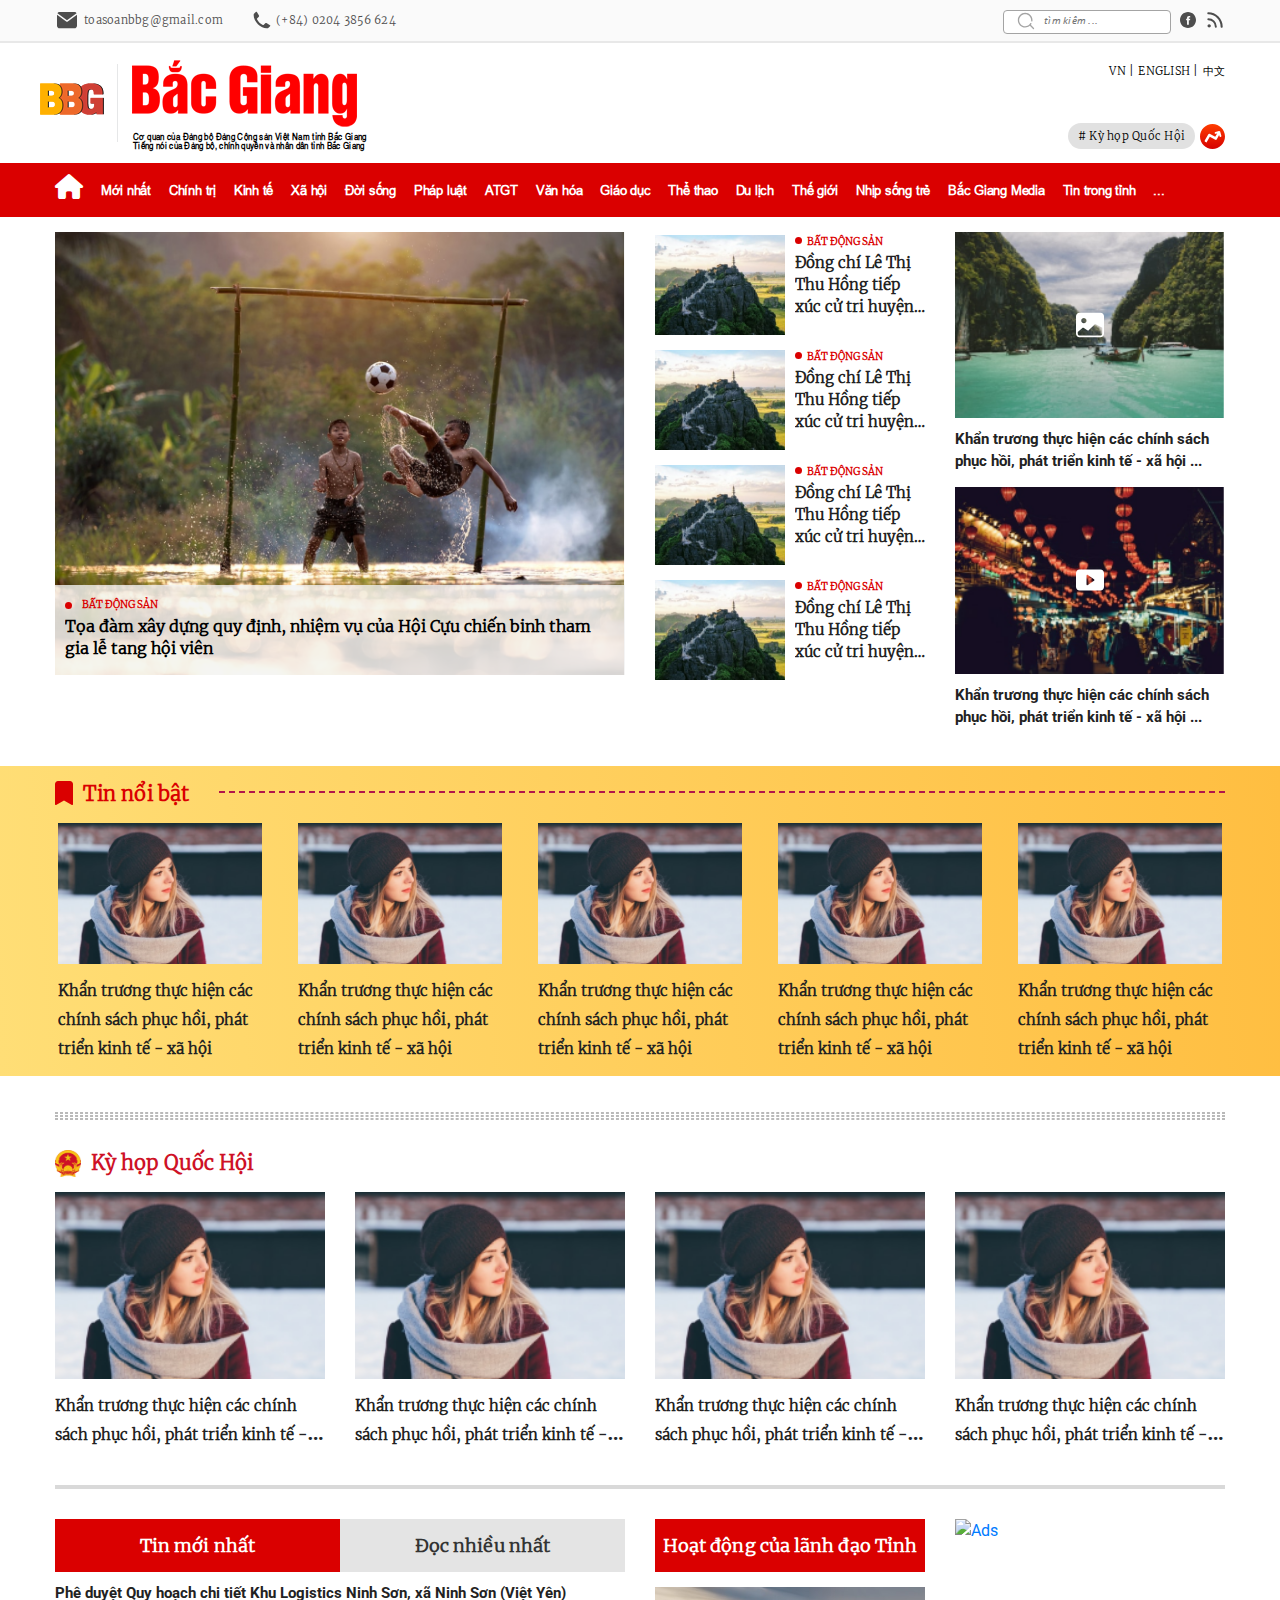
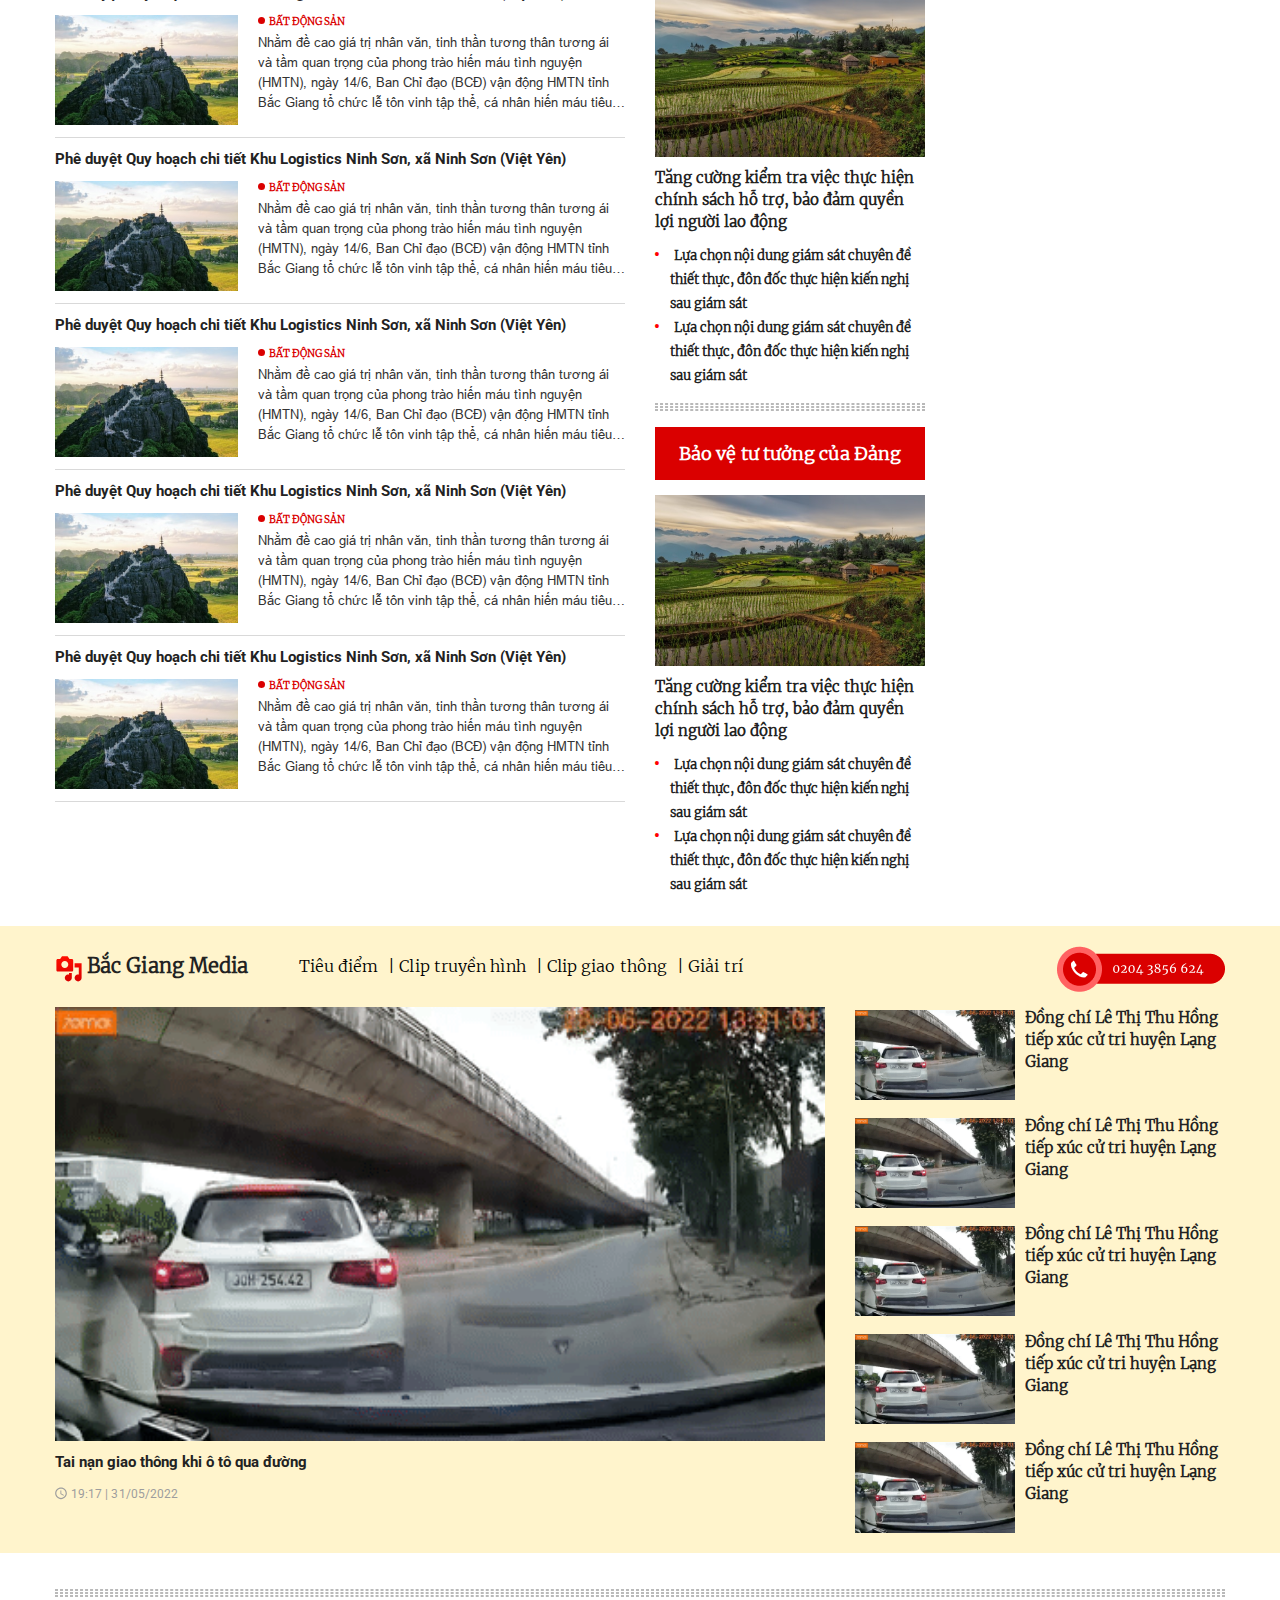
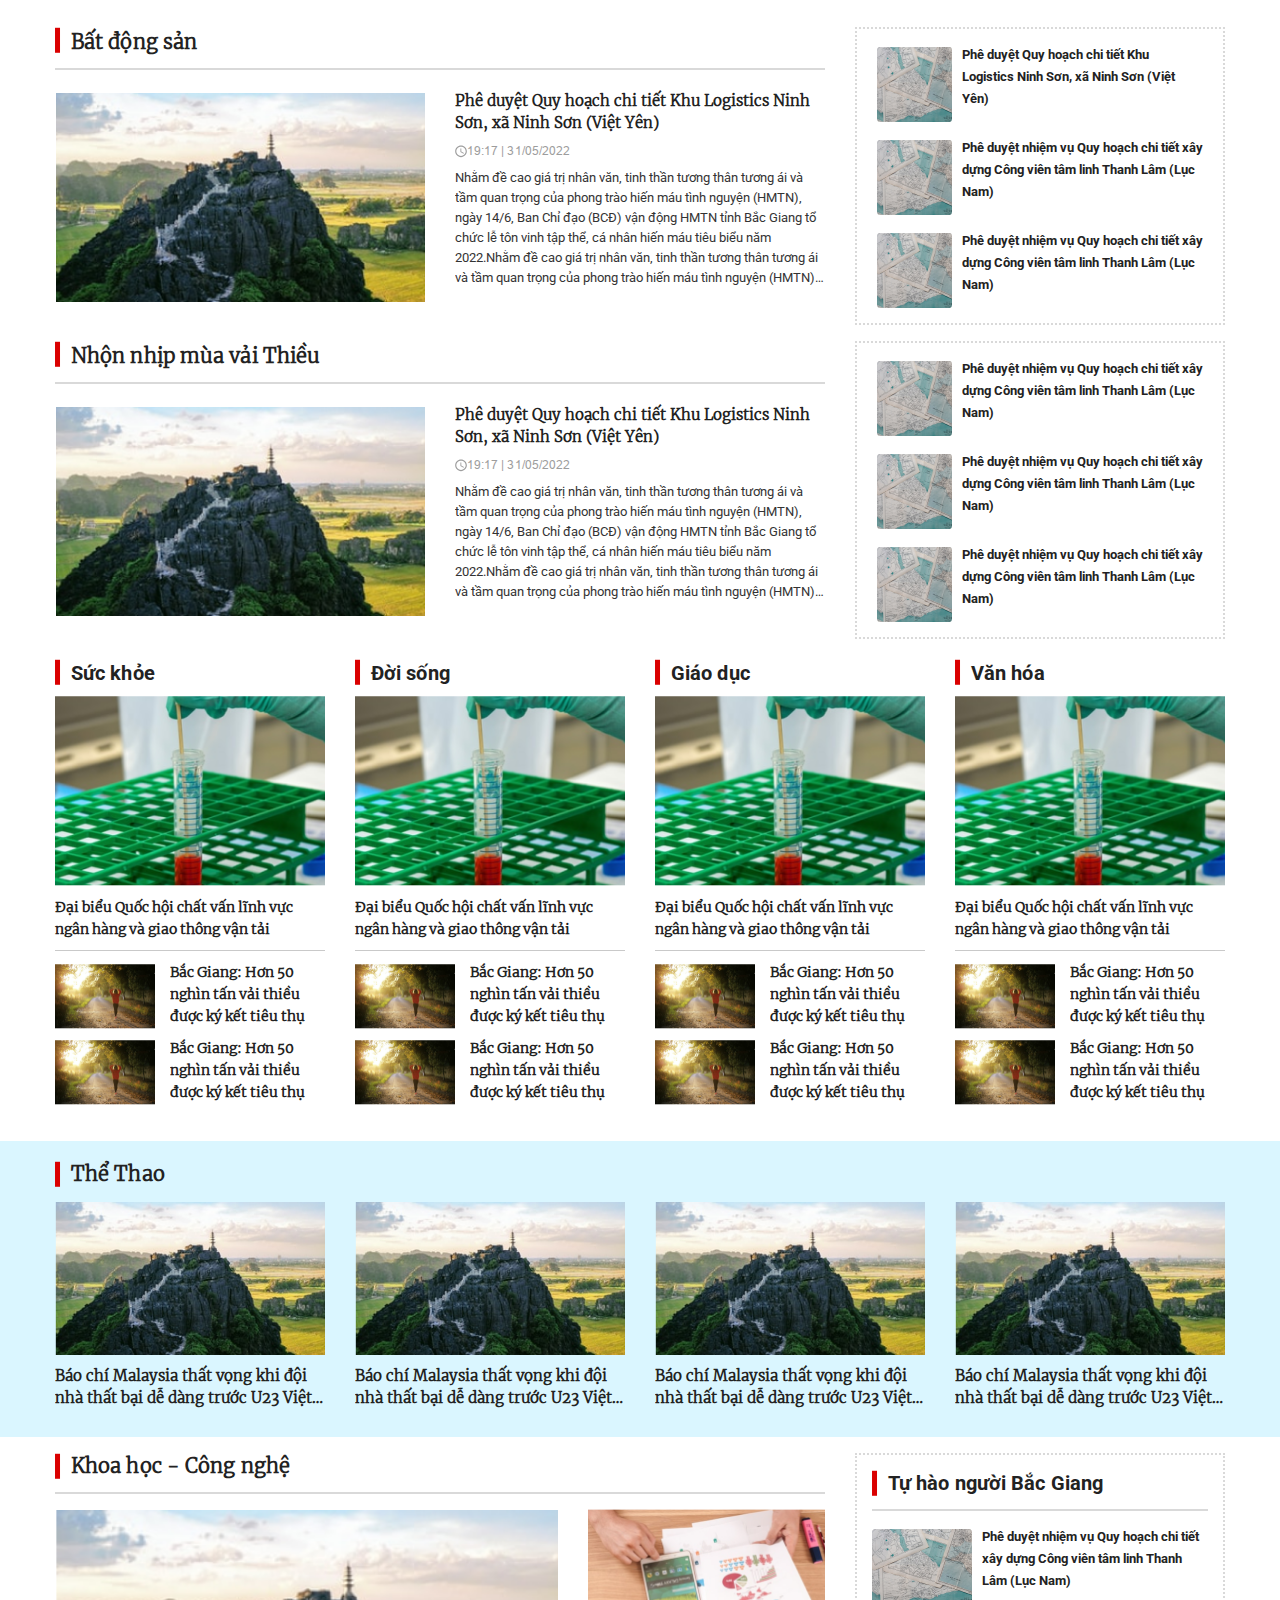
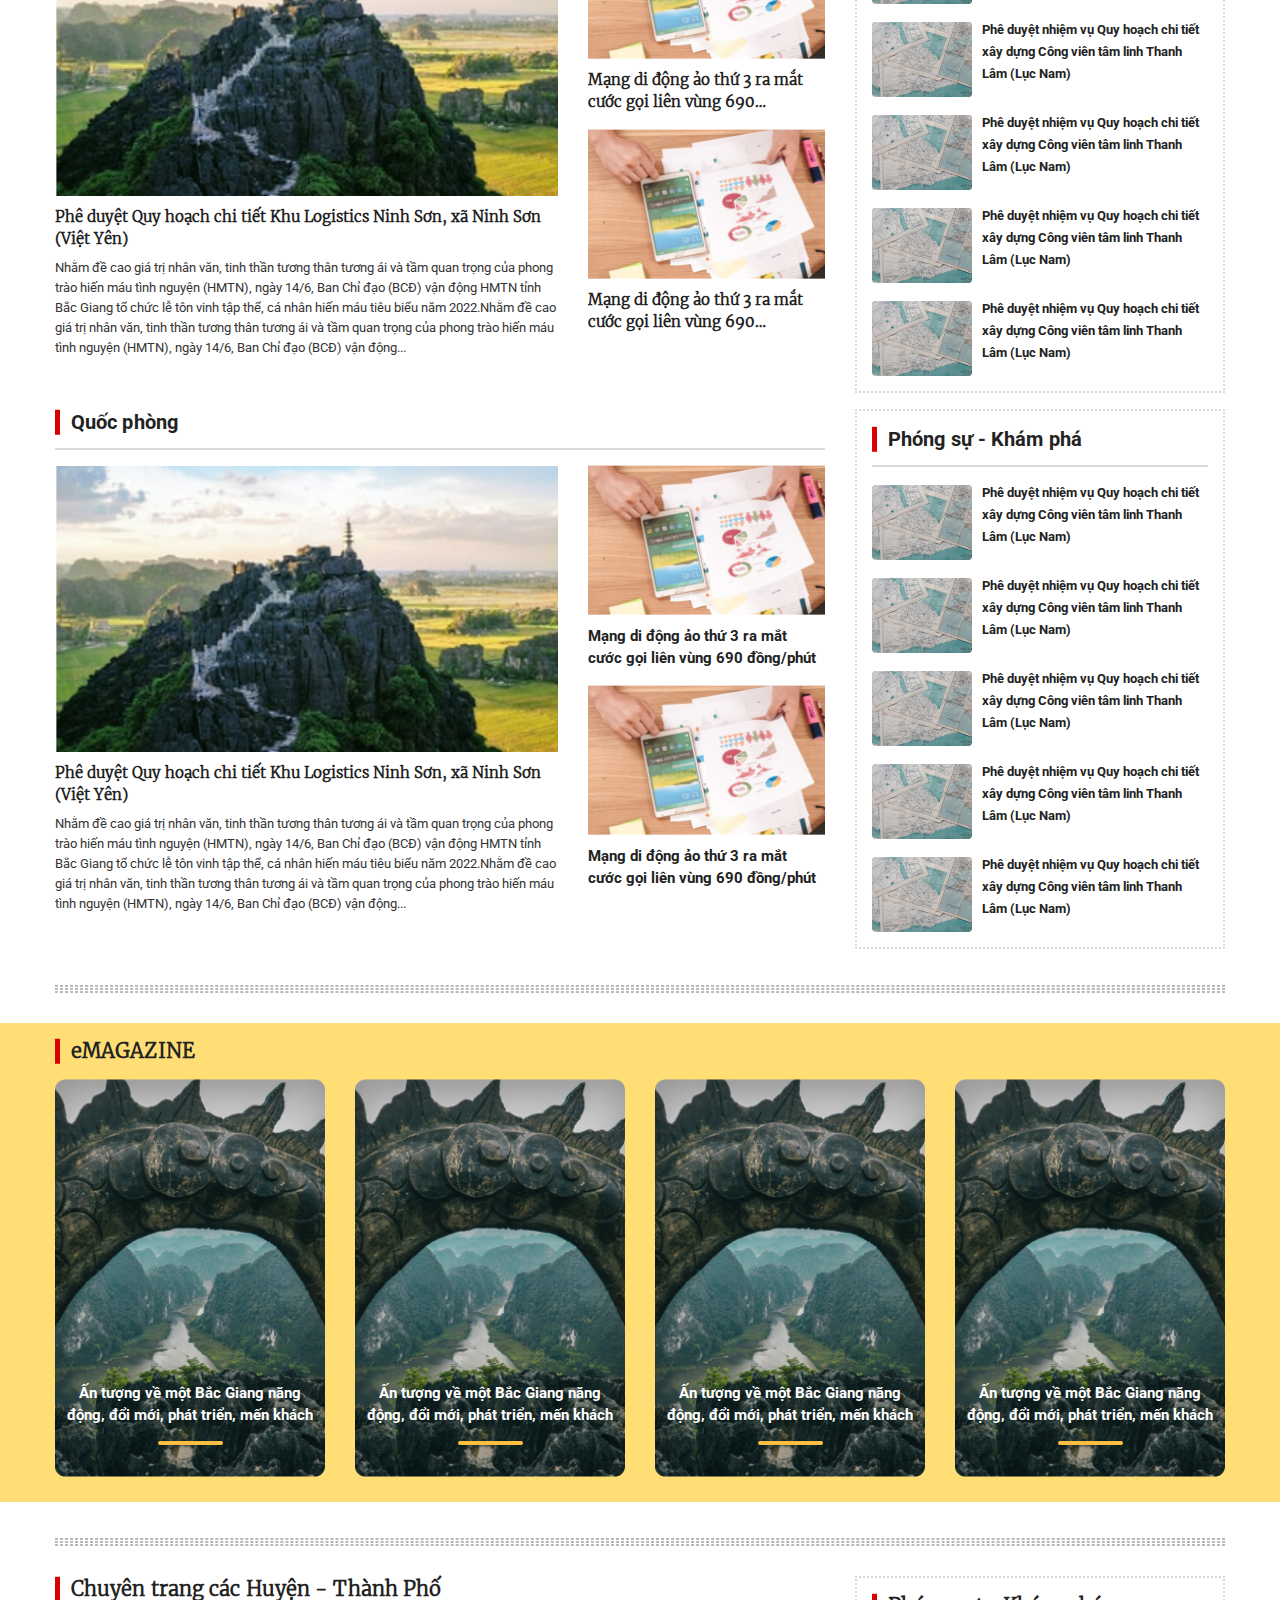
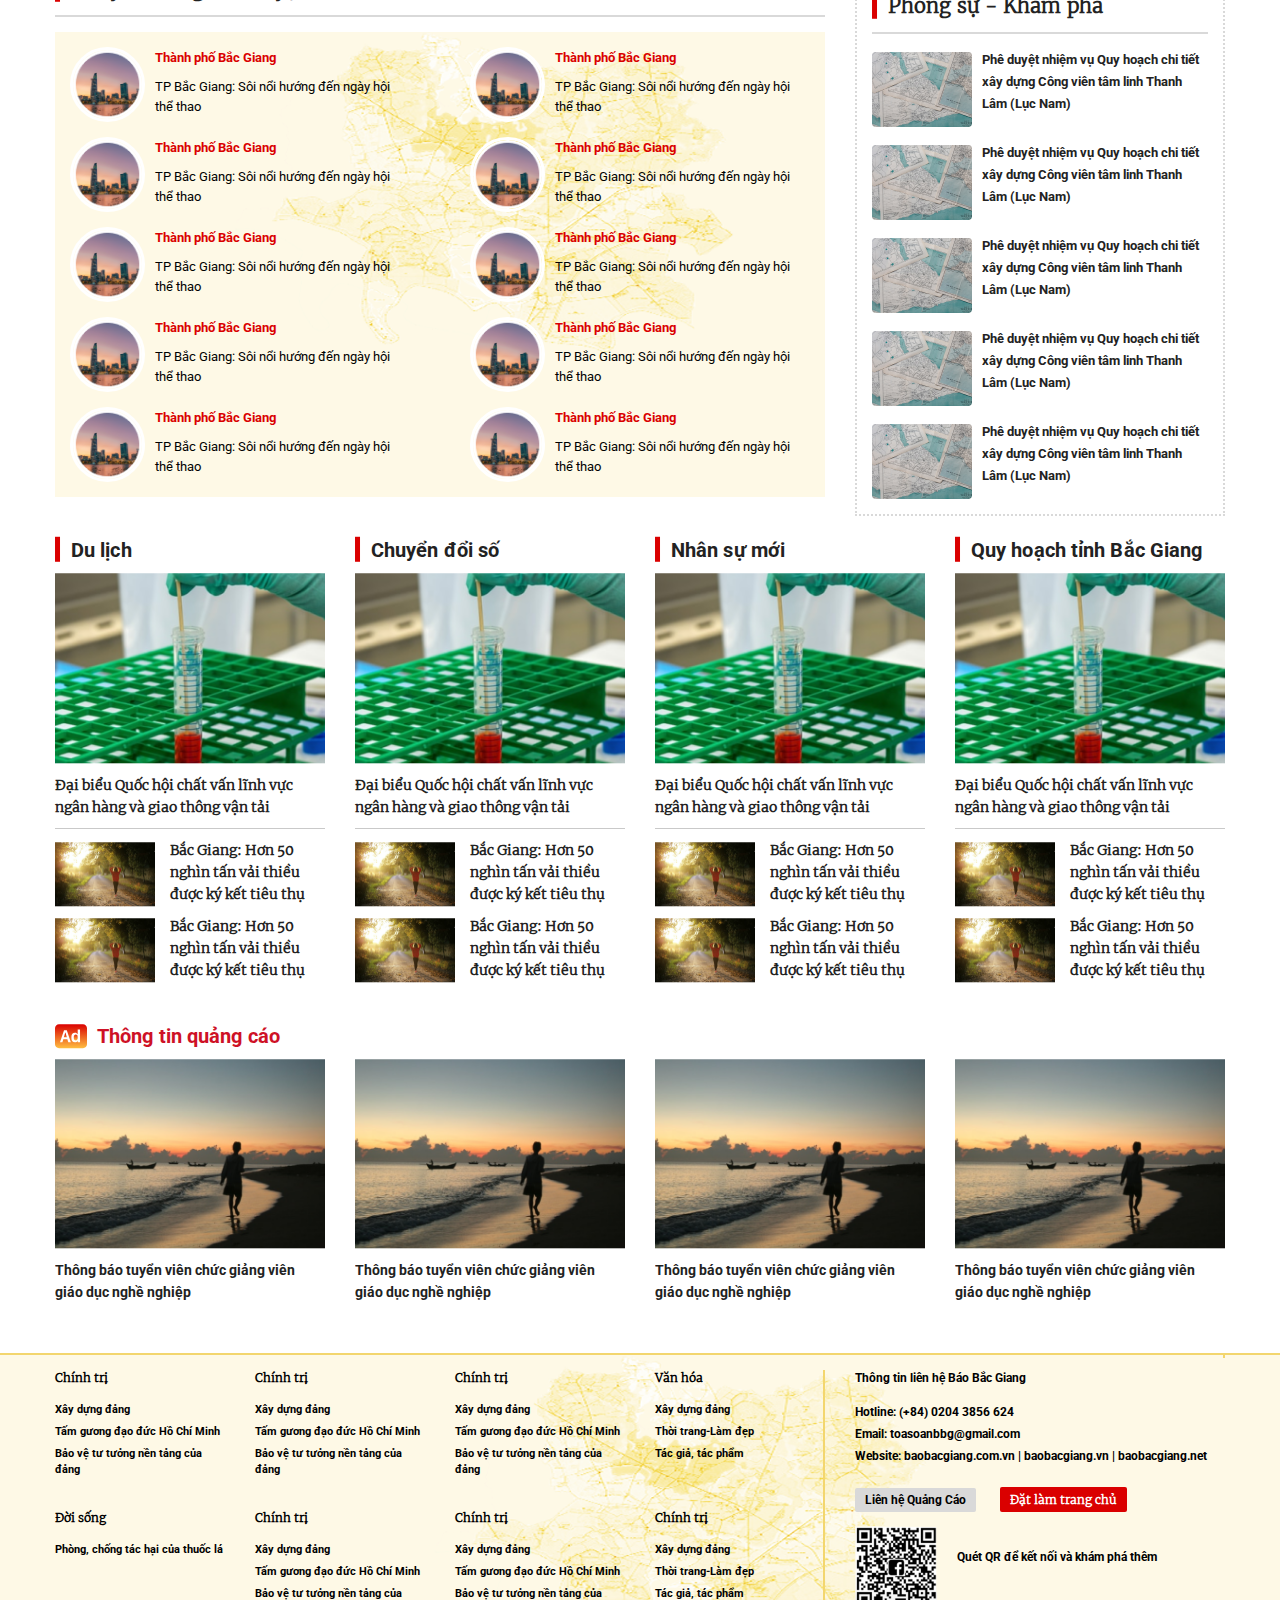
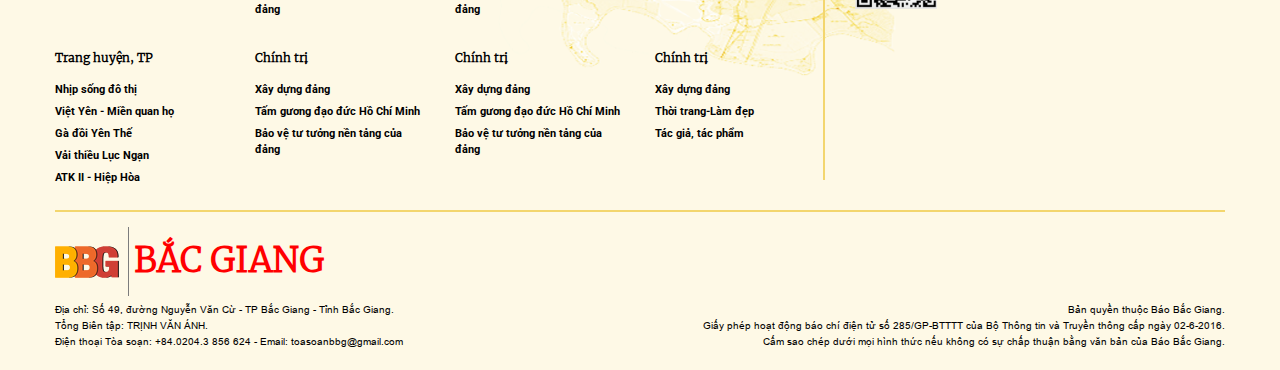
==== commit 31ad7b1a: "update" ====
--- a/index.html
+++ b/index.html
@@ -352,7 +352,7 @@
                     <i class="fa-regular fa-x"></i>
                 </div>
                 <div class="logo-header-mobi">
-                   <p> Bắc Giang</p>
+                   <p><a href="">Bắc Giang</a></p>
                 </div>
 
             </div>
@@ -924,9 +924,7 @@
                 </div>
                 <div class="col-xl-3 col-lg-3 col-md-3 col-sm-12">
                     <div class="ads-new">
-                        <a href=""><img src="assets/image/Rectangle%2022.png" alt="Ads"></a>
-                        <a href=""><img src="assets/image/Rectangle%2022.png" alt="Ads"></a>
-                        <a href=""><img src="assets/image/Rectangle%2022.png" alt="Ads"></a>
+                        <a href=""><img src="https://wiki.tino.org/wp-content/uploads/2021/07/word-image-872.png" alt="Ads"></a>
                     </div>
                 </div>
             </div>
--- a/assets/css/main.css
+++ b/assets/css/main.css
@@ -193,8 +193,11 @@
     .content-header-lg .show-popup-menu-mobi .firt-content-wrap-header-mobi .logo-header-mobi p {
       font-family: Merriweather;
       font-weight: bold;
-      color: #DA0000;
       font-size: 26px; }
+      .content-header-lg .show-popup-menu-mobi .firt-content-wrap-header-mobi .logo-header-mobi p a {
+        color: #DA0000; }
+        .content-header-lg .show-popup-menu-mobi .firt-content-wrap-header-mobi .logo-header-mobi p a:hover {
+          text-decoration: none; }
   .content-header-lg .show-popup-menu-mobi .content-wrap-header-mobi .search-mobi {
     border-bottom: 1px solid #B9B9B9;
     margin: 20px 0px;
@@ -277,7 +280,8 @@
   position: -webkit-sticky;
   position: sticky;
   top: 0;
-  z-index: 1; }
+  z-index: 1;
+  /* Hide scrollbar for IE, Edge and Firefox */ }
   .content-header-lg .section_nav:before {
     content: "";
     background: -webkit-gradient(linear, right top, left top, from(#fff), to(rgba(255, 255, 255, 0)));
@@ -305,11 +309,6 @@
     -ms-overflow-style: -ms-autohiding-scrollbar; }
     .content-header-lg .section_nav .wrap-scroll-nav .menu_bread {
       padding: 0px;
-      -webkit-box-flex: 1;
-      -ms-flex-positive: 1;
-      flex-grow: 1;
-      display: -webkit-box;
-      display: -ms-flexbox;
       display: flex;
       list-style: none; }
       .content-header-lg .section_nav .wrap-scroll-nav .menu_bread li {
@@ -322,6 +321,13 @@
           line-height: 15px;
           letter-spacing: -0.018em;
           color: #FFFFFF; }
+  .content-header-lg .section_nav .wrap-scroll-nav::-webkit-scrollbar {
+    display: none; }
+  .content-header-lg .section_nav .wrap-scroll-nav {
+    -ms-overflow-style: none;
+    /* IE and Edge */
+    scrollbar-width: none;
+    /* Firefox */ }
 
 .section_header_wapper {
   padding-top: 15px; }
@@ -2398,7 +2404,14 @@
       padding: 10px 80px; }
 
   .section-news-real-estate .item-news-real-estate .content-news-real-estate .new-item-real-estate-left h4:nth-child(1) {
-    margin-top: 15px; } }
+    margin-top: 15px; }
+
+  .new-host-most-read .action-hot {
+    margin-top: 20px; }
+
+  .new-host-most-read .ads-new img {
+    width: 100%;
+    height: auto; } }
 @media (max-width: 600px) {
   .row-custom {
     display: block; }
@@ -2426,10 +2439,7 @@
 
   .content-magazine .content-wrap-first-content .wrap-first-content p:nth-child(3) span {
     display: block;
-    margin-left: 0px !important; }
-
-  .content-header-lg .section_header_first-mobi .logo-header-mobi a img {
-    width: 100%; } }
+    margin-left: 0px !important; } }
 @media (max-width: 321px) {
   .content-header-lg .section_header_first-mobi {
     flex-wrap: inherit; } }
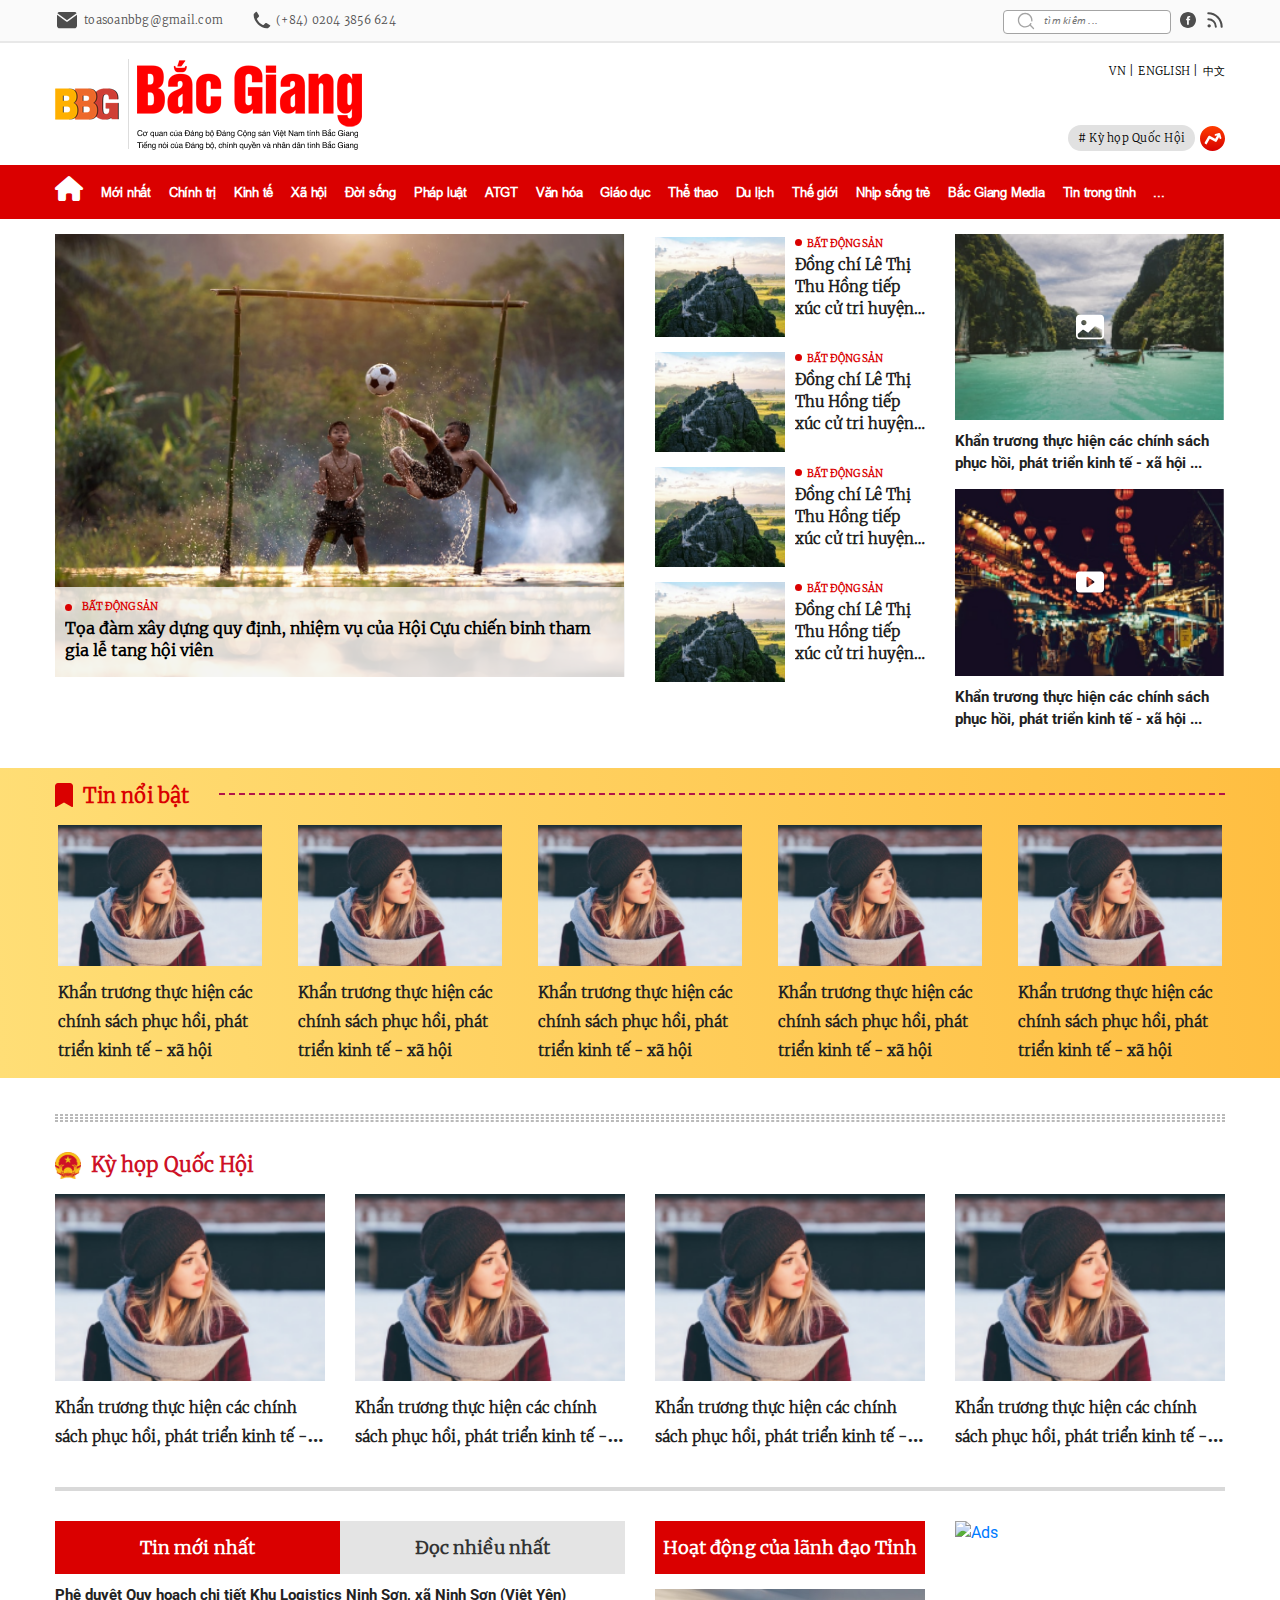
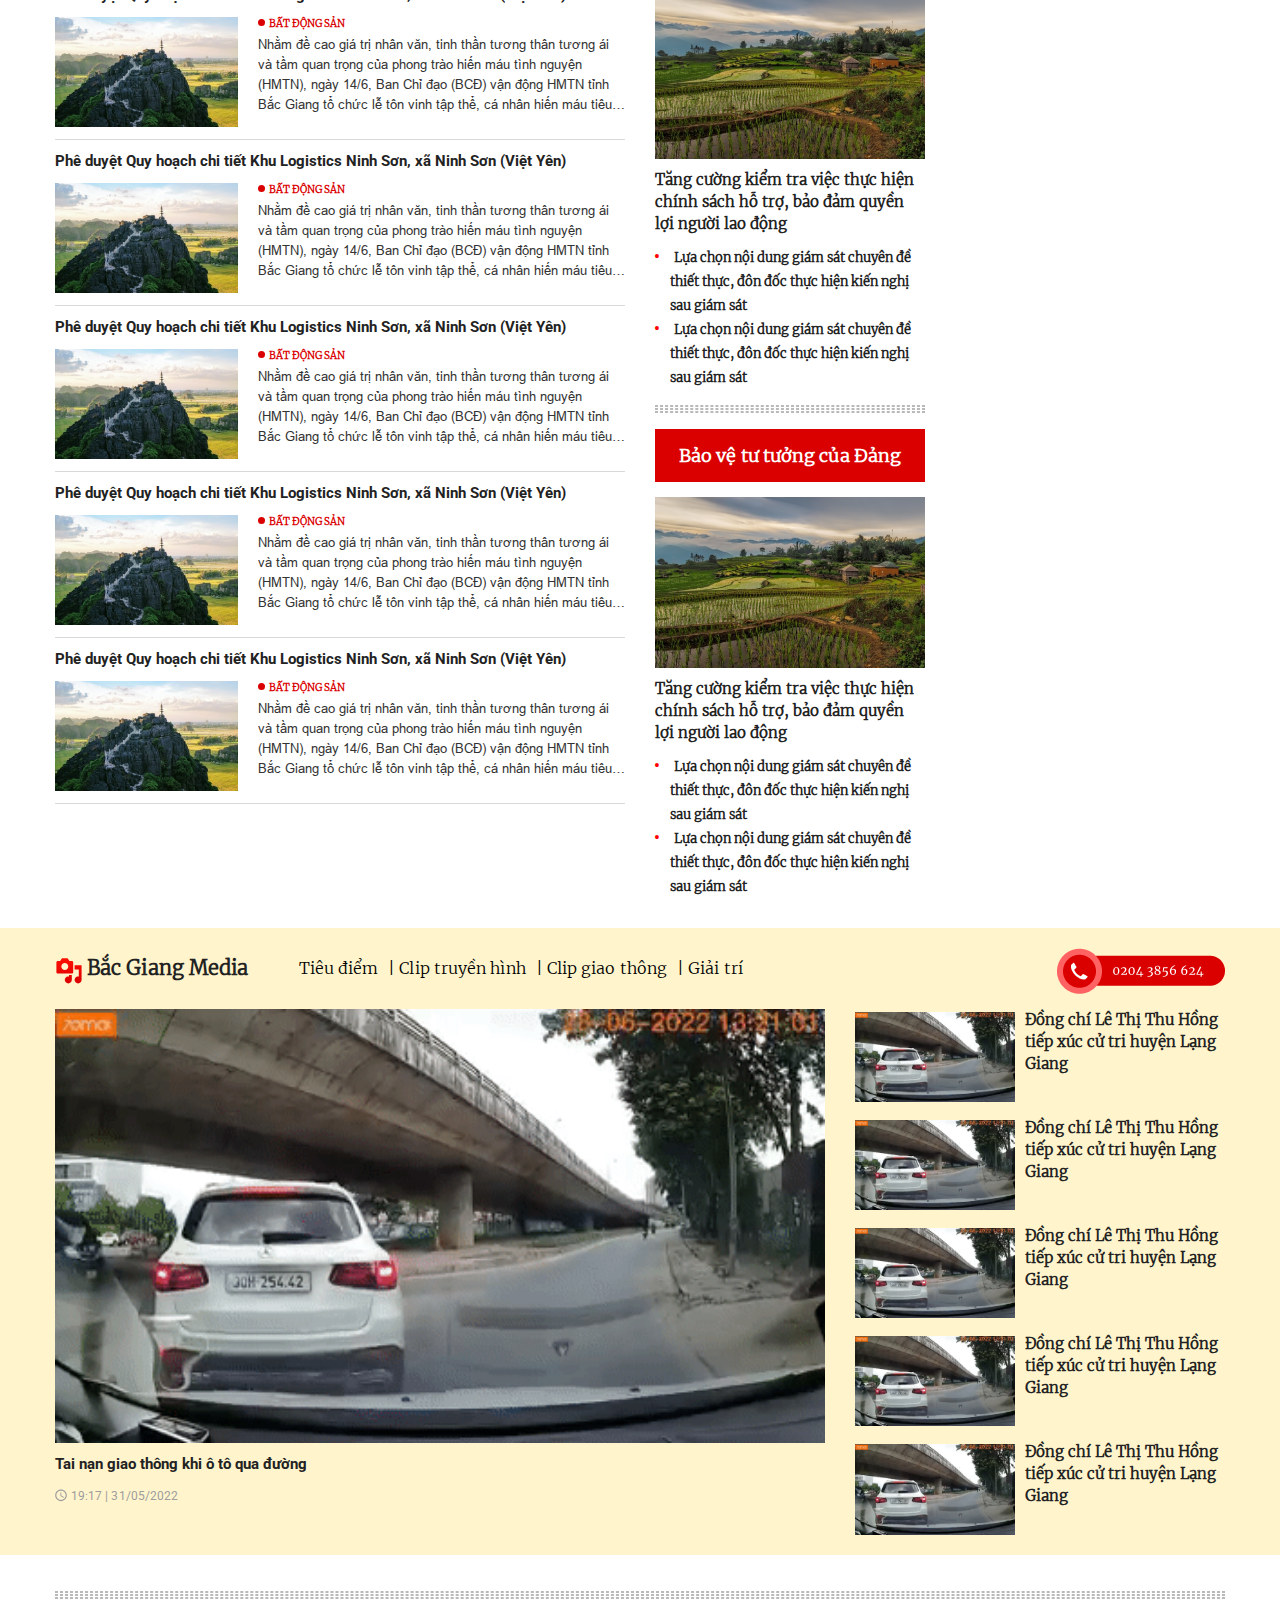
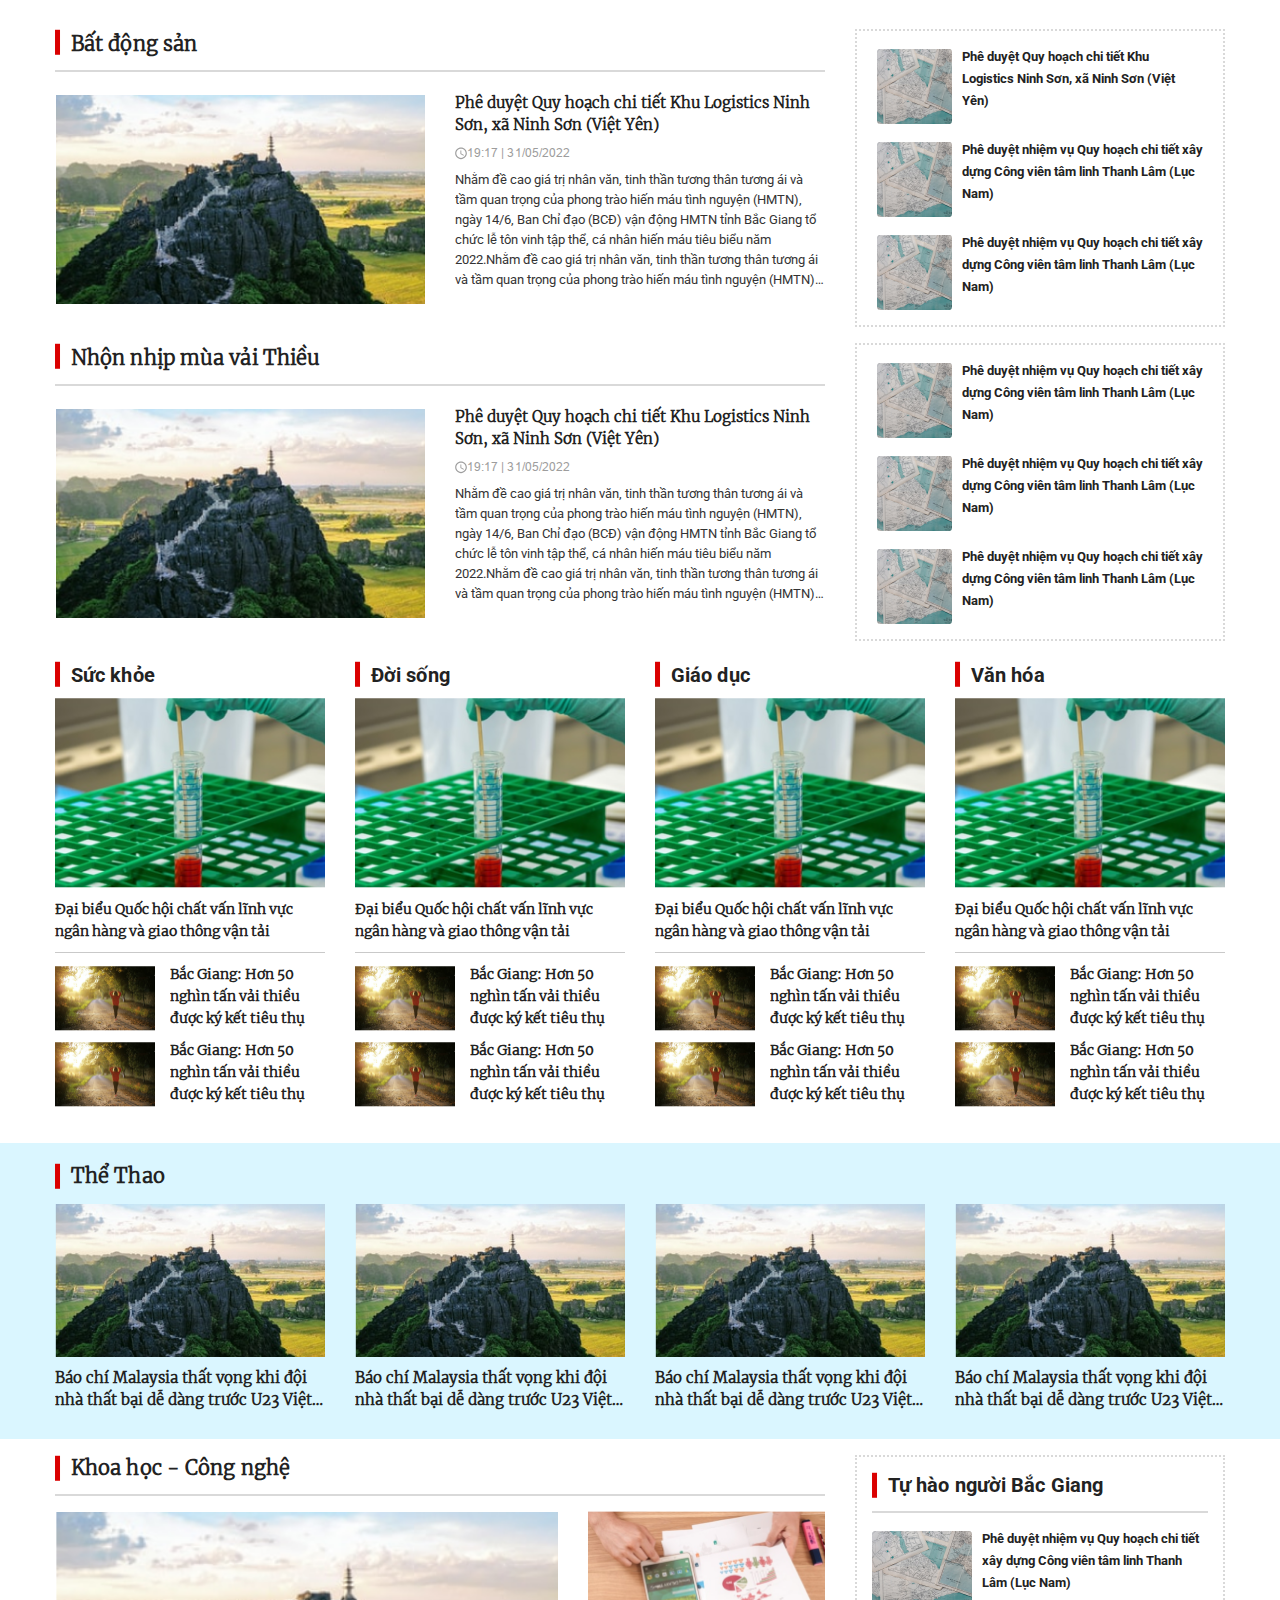
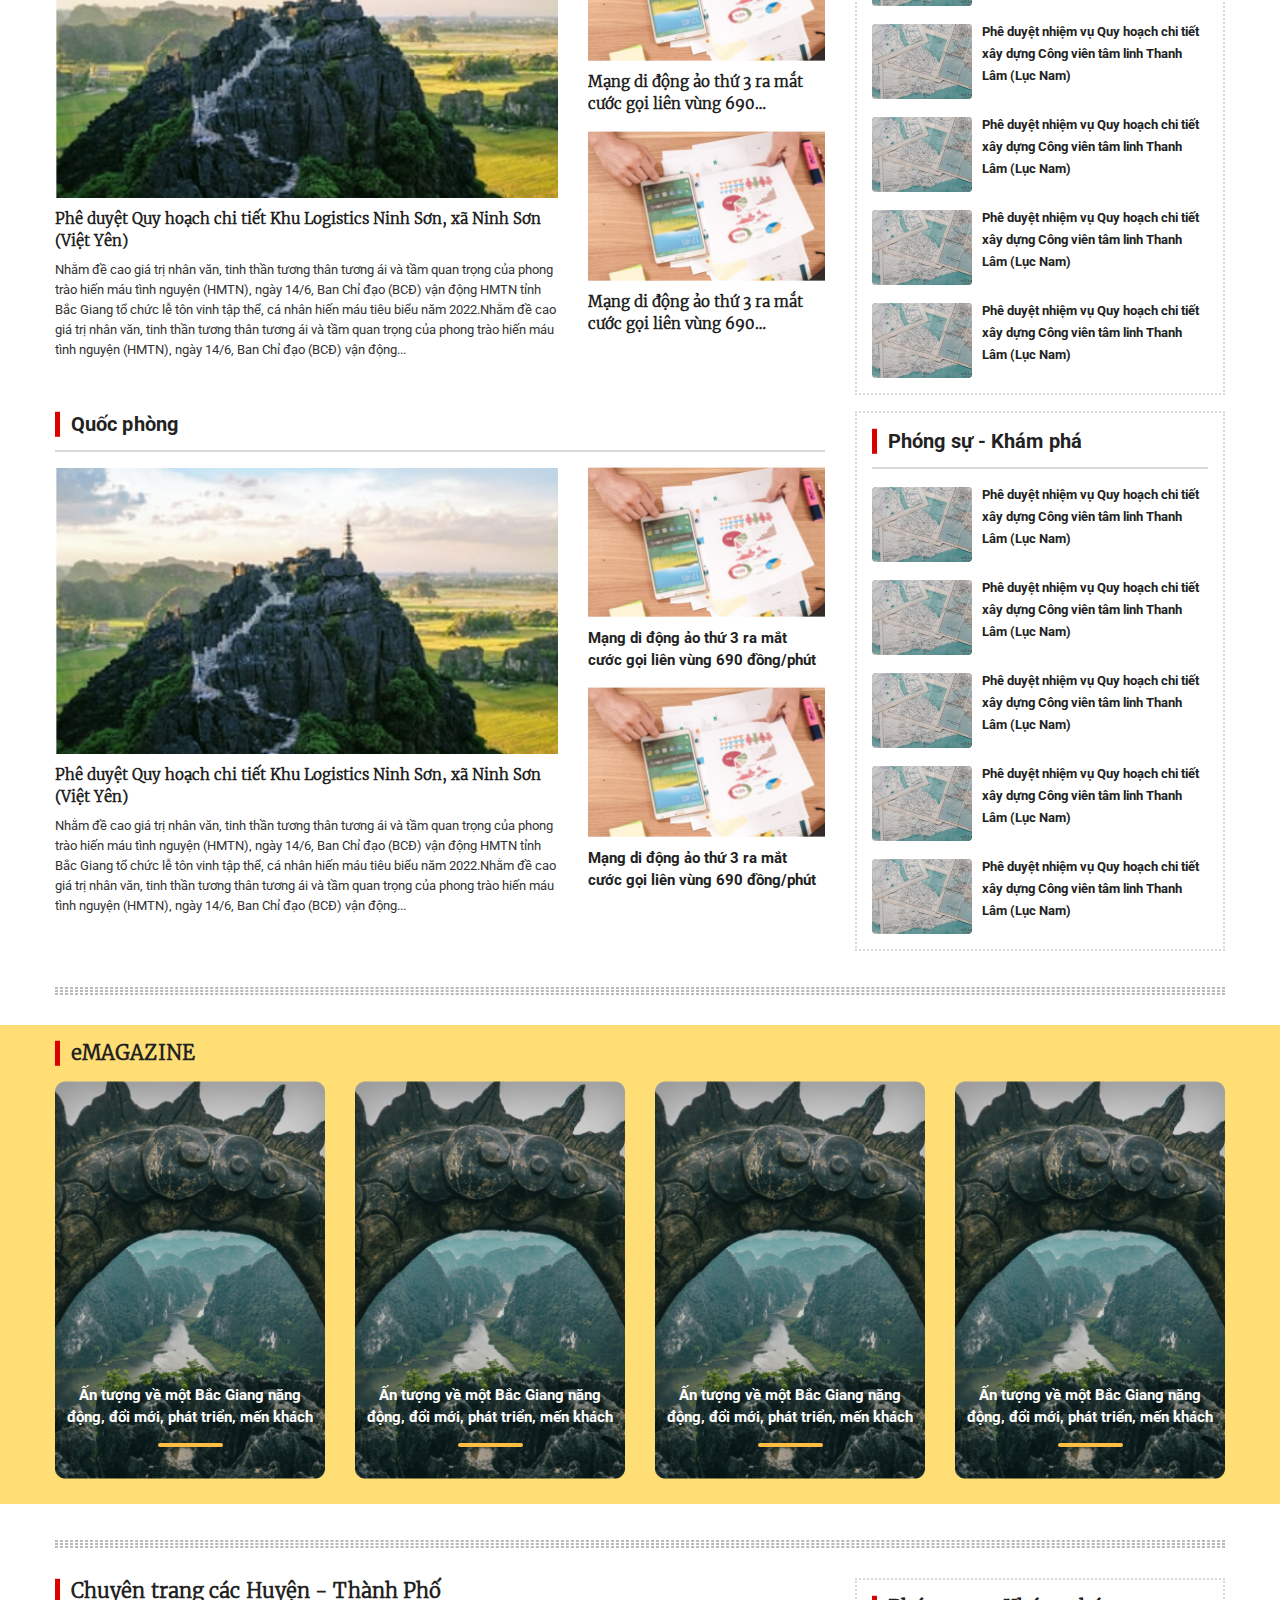
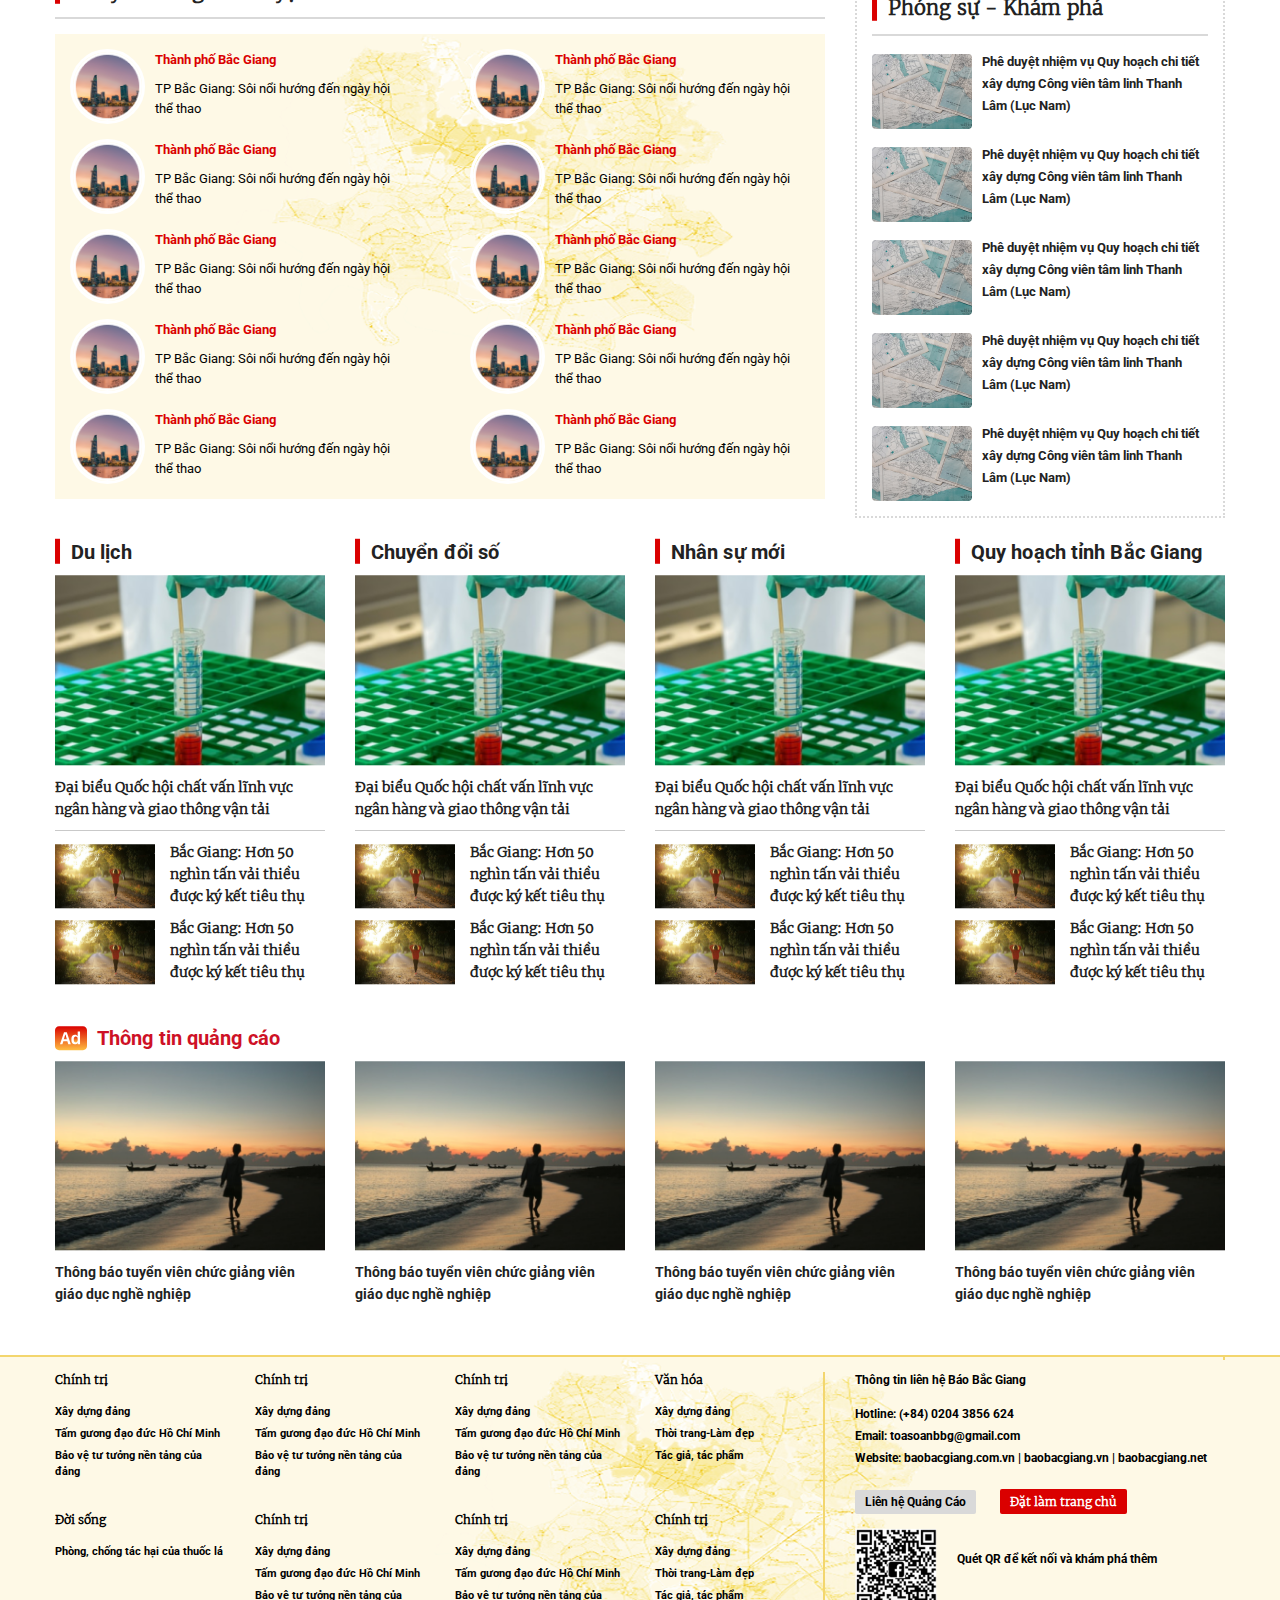
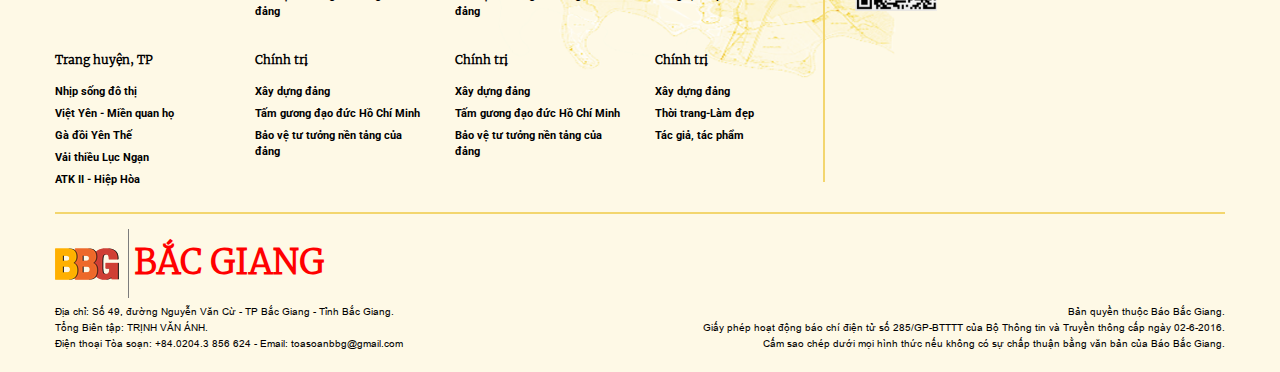
==== commit 2d57590c: "edit-logo" ====
--- a/index.html
+++ b/index.html
@@ -52,16 +52,7 @@
                     <div class="col-12">
                         <div class="header_wapper">
                             <div class="header_wapper_left">
-                                <a href="" target="_self" class="ButtonImage btnLogo_1"
-                                   title="Báo Bắc Giang, tin tức online"> </a>
-                                <a href="" target="_self" class="ButtonImage btnLogo_2"
-                                   title="Báo Bắc Giang, tin tức online"> </a>
-                                <a href="" target="_self" class="ButtonImage btnLogo-fonttex-1" title="">Cơ quan của
-                                    Đảng bộ
-                                    Đảng Cộng sản Việt Nam tỉnh Bắc Giang </a>
-                                <a href="" target="_self" class="ButtonImage btnLogo-fonttex-2" title="">Tiếng nói của
-                                    Đảng
-                                    bộ, chính quyền và nhân dân tỉnh Bắc Giang </a>
+                                <a href="/"><img src="assets/image/logo.png" alt="Logo"></a>
                             </div>
                             <div class="header_wapper_right">
                                 <div class="language">
@@ -433,9 +424,7 @@
                             <h4><a class="des-l-news-text-sapo cut-line-two" href="">Tọa đàm xây dựng quy định, nhiệm vụ
                                 của Hội Cựu chiến binh tham gia lễ tang hội viên</a></h4>
                         </div>
-
-                    </div>
-
+                    </div>
                 </div>
                 <div class="col-xl-6 col-lg-6 col-md-6 col-sm-12">
                     <div class="row">
--- a/assets/css/main.css
+++ b/assets/css/main.css
@@ -332,62 +332,10 @@
 .section_header_wapper {
   padding-top: 15px; }
   .section_header_wapper .header_wapper {
-    display: flex; }
-    .section_header_wapper .header_wapper .header_wapper_left {
-      height: 90px;
-      padding-left: 0px;
-      margin: 0 auto; }
-      .section_header_wapper .header_wapper .header_wapper_left .ButtonImage {
-        background-repeat: no-repeat;
-        cursor: pointer;
-        display: inline-block;
-        text-decoration: none;
-        vertical-align: middle; }
-      .section_header_wapper .header_wapper .header_wapper_left .btnLogo_1 {
-        background: url("../image/icon-bbg-2.png") no-repeat scroll;
-        height: 86%;
-        left: 0px;
-        position: absolute;
-        width: 6.5%;
-        z-index: 200;
-        border-right: 1px solid #dcdddeb5;
-        bottom: 6px; }
-      .section_header_wapper .header_wapper .header_wapper_left .btnLogo_2 {
-        background: url("../image/logobbg.png") no-repeat scroll;
-        height: 100%;
-        left: 92px;
-        position: absolute;
-        top: 0px;
-        width: 26%;
-        z-index: 200; }
-      .section_header_wapper .header_wapper .header_wapper_left .btnLogo-fonttex-1 {
-        font-family: Helvetica-Font;
-        height: 17%;
-        position: absolute;
-        bottom: 0px;
-        width: 22%;
-        left: 93px;
-        font-size: 7.8px;
-        color: #000;
-        line-height: 1.7;
-        letter-spacing: .38px;
-        font-weight: bold;
-        text-align: left;
-        z-index: 201; }
-      .section_header_wapper .header_wapper .header_wapper_left .btnLogo-fonttex-2 {
-        font-family: Helvetica-Font;
-        height: 18%;
-        position: absolute;
-        bottom: -10px;
-        width: 22%;
-        left: 93px;
-        font-size: 7.8px;
-        color: #000;
-        line-height: 1.7;
-        letter-spacing: 0.32px;
-        font-weight: bold;
-        text-align: left;
-        z-index: 201; }
+    display: flex;
+    justify-content: space-between; }
+    .section_header_wapper .header_wapper .header_wapper_left a img {
+      width: auto; }
     .section_header_wapper .header_wapper .header_wapper_right .language, .section_header_wapper .header_wapper .header_wapper_right .parliamentary {
       text-align: end; }
       .section_header_wapper .header_wapper .header_wapper_right .language a, .section_header_wapper .header_wapper .header_wapper_right .language span, .section_header_wapper .header_wapper .header_wapper_right .parliamentary a, .section_header_wapper .header_wapper .header_wapper_right .parliamentary span {
@@ -1541,10 +1489,21 @@
 
 .section-category-sapo-news .list-category {
   padding: 20px 0px;
-  border-bottom: 3px solid #DA0000; }
+  border-bottom: 3px solid #DA0000;
+  /* Hide scrollbar for IE, Edge and Firefox */ }
+  .section-category-sapo-news .list-category ul::-webkit-scrollbar {
+    display: none; }
+  .section-category-sapo-news .list-category ul {
+    -ms-overflow-style: none;
+    /* IE and Edge */
+    scrollbar-width: none;
+    /* Firefox */ }
   .section-category-sapo-news .list-category ul {
     display: flex;
-    flex-wrap: wrap;
+    width: calc(100% - 64px) !important;
+    background: transparent;
+    white-space: nowrap;
+    overflow: auto;
     padding: 0;
     list-style-type: none; }
     .section-category-sapo-news .list-category ul li a {
@@ -1570,17 +1529,18 @@
   .section-category-sapo-news .news-category-sapo a img {
     width: 100%;
     object-fit: cover; }
-  .section-category-sapo-news .news-category-sapo .title-left-news-text-sapo p:first-child {
+  .section-category-sapo-news .news-category-sapo .title-left-news-text-sapo h4:first-child {
     margin-top: 10px;
     font-family: Merriweather;
     font-style: normal;
     font-weight: 700;
     font-size: 15px;
     line-height: 22px; }
-    .section-category-sapo-news .news-category-sapo .title-left-news-text-sapo p:first-child a {
+    .section-category-sapo-news .news-category-sapo .title-left-news-text-sapo h4:first-child a {
       color: #222222; }
-      .section-category-sapo-news .news-category-sapo .title-left-news-text-sapo p:first-child a:hover {
-        text-decoration: none; }
+      .section-category-sapo-news .news-category-sapo .title-left-news-text-sapo h4:first-child a:hover {
+        text-decoration: none;
+        color: #DA0000; }
   .section-category-sapo-news .news-category-sapo .title-left-news-text-sapo p:last-child {
     margin-top: 10px;
     font-family: Arial;
@@ -1595,17 +1555,26 @@
 .section-category-sapo-news .news-category-sapo-extra-center {
   margin-top: 15px; }
   .section-category-sapo-news .news-category-sapo-extra-center img {
-    width: 100%; }
-  .section-category-sapo-news .news-category-sapo-extra-center p {
+    height: 150px;
+    width: 100%;
+    object-fit: cover; }
+  .section-category-sapo-news .news-category-sapo-extra-center h4 {
+    font-family: Merriweather;
     margin-top: 10px;
     font-style: normal;
     font-weight: 700;
     font-size: 15px;
     line-height: 22px; }
-    .section-category-sapo-news .news-category-sapo-extra-center p a {
+    .section-category-sapo-news .news-category-sapo-extra-center h4 a {
       color: #222222; }
-      .section-category-sapo-news .news-category-sapo-extra-center p a:hover {
+      .section-category-sapo-news .news-category-sapo-extra-center h4 a:hover {
+        color: #DA0000;
         text-decoration: none; }
+.section-category-sapo-news .news-category-sapo-extra-right::-webkit-scrollbar {
+  width: 5px; }
+.section-category-sapo-news .news-category-sapo-extra-right::-webkit-scrollbar-thumb {
+  background: #ADADAD;
+  border-radius: 3px; }
 .section-category-sapo-news .news-category-sapo-extra-right {
   height: 432px;
   margin-top: 15px;
@@ -1627,32 +1596,35 @@
       width: 100px;
       height: 75px;
       object-fit: cover; }
-    .section-category-sapo-news .news-category-sapo-extra-right .item-new-category-sapo-extra-right p {
+    .section-category-sapo-news .news-category-sapo-extra-right .item-new-category-sapo-extra-right h4 {
       margin-left: 10px;
       font-family: Merriweather;
       font-style: normal;
       font-weight: 700;
       font-size: 13px;
       line-height: 22px; }
-      .section-category-sapo-news .news-category-sapo-extra-right .item-new-category-sapo-extra-right p a {
+      .section-category-sapo-news .news-category-sapo-extra-right .item-new-category-sapo-extra-right h4 a {
         color: #222222; }
-        .section-category-sapo-news .news-category-sapo-extra-right .item-new-category-sapo-extra-right p a:hover {
+        .section-category-sapo-news .news-category-sapo-extra-right .item-new-category-sapo-extra-right h4 a:hover {
+          color: #DA0000;
           text-decoration: none; }
 
 .news-col-3 {
   margin-top: 20px; }
   .news-col-3 a img {
     width: 100%; }
-  .news-col-3 p {
+  .news-col-3 h4 {
+    font-family: Merriweather;
     margin-top: 10px;
     font-style: normal;
     font-weight: 700;
     font-size: 15px;
     line-height: 22px; }
-    .news-col-3 p a {
+    .news-col-3 h4 a {
       color: #222222; }
-      .news-col-3 p a:hover {
-        text-decoration: none; }
+      .news-col-3 h4 a:hover {
+        text-decoration: none;
+        color: #DA0000; }
 
 .section-content-category {
   margin-top: 30px; }
@@ -1663,15 +1635,16 @@
       height: 170px;
       margin-right: 20px;
       object-fit: cover; }
-    .section-content-category .item-content-category .text-item-content-category p:first-child {
+    .section-content-category .item-content-category .text-item-content-category h4:first-child {
       font-family: Merriweather;
       font-style: normal;
       font-weight: 700;
       font-size: 15px;
       line-height: 22px; }
-      .section-content-category .item-content-category .text-item-content-category p:first-child a {
+      .section-content-category .item-content-category .text-item-content-category h4:first-child a {
         color: #222222; }
-        .section-content-category .item-content-category .text-item-content-category p:first-child a:hover {
+        .section-content-category .item-content-category .text-item-content-category h4:first-child a:hover {
+          color: #DA0000;
           text-decoration: none; }
     .section-content-category .item-content-category .text-item-content-category p:nth-child(2) {
       font-family: Arial;
@@ -1760,10 +1733,21 @@
 
 .section-detail-sapo-news .list-category {
   padding: 20px 0px;
-  border-bottom: 3px solid #DA0000; }
+  border-bottom: 3px solid #DA0000;
+  /* Hide scrollbar for IE, Edge and Firefox */ }
+  .section-detail-sapo-news .list-category ul::-webkit-scrollbar {
+    display: none; }
+  .section-detail-sapo-news .list-category ul {
+    -ms-overflow-style: none;
+    /* IE and Edge */
+    scrollbar-width: none;
+    /* Firefox */ }
   .section-detail-sapo-news .list-category ul {
     display: flex;
-    flex-wrap: wrap;
+    width: calc(100% - 64px) !important;
+    background: transparent;
+    white-space: nowrap;
+    overflow: auto;
     padding: 0;
     list-style-type: none; }
     .section-detail-sapo-news .list-category ul li a {
@@ -1879,6 +1863,7 @@
       letter-spacing: 0.25px;
       color: #000000; }
     .section-detail-sapo-news .detail-content-page .content-detail .comment textarea {
+      padding: 15px;
       margin-top: 15px;
       width: 100%;
       height: 150px;
@@ -1945,16 +1930,16 @@
     .section-detail-sapo-news .detail-content-page .content-news-interested .item-news-interested a img {
       width: 100%;
       height: auto; }
-    .section-detail-sapo-news .detail-content-page .content-news-interested .item-news-interested p {
+    .section-detail-sapo-news .detail-content-page .content-news-interested .item-news-interested h4 {
       margin-top: 15px;
       font-family: Merriweather;
       font-style: normal;
       font-weight: 700;
       font-size: 13px;
       line-height: 22px; }
-      .section-detail-sapo-news .detail-content-page .content-news-interested .item-news-interested p a {
+      .section-detail-sapo-news .detail-content-page .content-news-interested .item-news-interested h4 a {
         color: #222222; }
-        .section-detail-sapo-news .detail-content-page .content-news-interested .item-news-interested p a:hover {
+        .section-detail-sapo-news .detail-content-page .content-news-interested .item-news-interested h4 a:hover {
           text-decoration: none; }
   .section-detail-sapo-news .detail-content-page .category-detail .item-category-detail {
     background: #FFFFFF;
@@ -1976,18 +1961,20 @@
       margin-top: 15px;
       display: flex; }
       .section-detail-sapo-news .detail-content-page .category-detail .item-category-detail .show-item-right img {
+        padding-top: 3px;
         width: 100px;
         height: 75px;
         border-radius: 3px; }
-      .section-detail-sapo-news .detail-content-page .category-detail .item-category-detail .show-item-right p {
+      .section-detail-sapo-news .detail-content-page .category-detail .item-category-detail .show-item-right h4 {
         font-style: normal;
         font-weight: 700;
         font-size: 13px;
         line-height: 22px; }
-        .section-detail-sapo-news .detail-content-page .category-detail .item-category-detail .show-item-right p a {
+        .section-detail-sapo-news .detail-content-page .category-detail .item-category-detail .show-item-right h4 a {
           color: #222222; }
-          .section-detail-sapo-news .detail-content-page .category-detail .item-category-detail .show-item-right p a:hover {
-            text-decoration: none; }
+          .section-detail-sapo-news .detail-content-page .category-detail .item-category-detail .show-item-right h4 a:hover {
+            text-decoration: none;
+            color: #DA0000; }
   .section-detail-sapo-news .detail-content-page .category-detail .item-category-detail-page {
     margin-top: 20px; }
     .section-detail-sapo-news .detail-content-page .category-detail .item-category-detail-page img {
@@ -2018,6 +2005,7 @@
       .section-detail-sapo-news .detail-content-page .category-detail .item-category-detail-page .item-show .des-item-category-detail-page a {
         color: #222222; }
         .section-detail-sapo-news .detail-content-page .category-detail .item-category-detail-page .item-show .des-item-category-detail-page a:hover {
+          color: #DA0000;
           text-decoration: none; }
     .section-detail-sapo-news .detail-content-page .category-detail .item-category-detail-page .line-category-list {
       border-bottom: 1px solid #C9C9C9;
@@ -2025,8 +2013,11 @@
       width: 100%;
       margin: 10px 0px; }
     .section-detail-sapo-news .detail-content-page .category-detail .item-category-detail-page .item-show-small {
-      margin-top: 10px; }
+      margin-top: 10px;
+      display: flex; }
       .section-detail-sapo-news .detail-content-page .category-detail .item-category-detail-page .item-show-small a img {
+        padding-top: 3px;
+        border-radius: 3px;
         width: 100px;
         height: 65px;
         object-fit: cover; }
@@ -2039,7 +2030,8 @@
         .section-detail-sapo-news .detail-content-page .category-detail .item-category-detail-page .item-show-small .des-item-small a {
           color: #222222; }
           .section-detail-sapo-news .detail-content-page .category-detail .item-category-detail-page .item-show-small .des-item-small a:hover {
-            text-decoration: none; }
+            text-decoration: none;
+            color: #DA0000; }
   .section-detail-sapo-news .detail-content-page .category-detail .banner-ads-detail-page a img {
     margin-top: 20px;
     height: auto;
@@ -2230,6 +2222,186 @@
         .news-interested-magazine .content-news-interested .item-news-interested p a:hover {
           text-decoration: none; }
 
+.content-news-thumb .title-news-thumb {
+  margin-top: 20px; }
+  .content-news-thumb .title-news-thumb img {
+    margin-right: 10px;
+    float: left; }
+  .content-news-thumb .title-news-thumb h2 {
+    padding-top: 5px;
+    font-family: Merriweather;
+    font-style: normal;
+    font-weight: 700;
+    font-size: 20px;
+    line-height: 20px;
+    letter-spacing: 0.005em;
+    color: #222222; }
+.content-news-thumb .margin-top20 {
+  margin-top: 20px; }
+.content-news-thumb #images {
+  margin-top: 20px; }
+.content-news-thumb .list-item-news-thumb .item-thumb {
+  margin-top: 20px; }
+  .content-news-thumb .list-item-news-thumb .item-thumb img {
+    width: 100%; }
+  .content-news-thumb .list-item-news-thumb .item-thumb h4 {
+    font-family: Merriweather;
+    margin-top: 10px;
+    font-style: normal;
+    font-weight: 700;
+    font-size: 15px;
+    line-height: 22px; }
+    .content-news-thumb .list-item-news-thumb .item-thumb h4 a {
+      color: #222222; }
+      .content-news-thumb .list-item-news-thumb .item-thumb h4 a:hover {
+        text-decoration: none;
+        color: #DA0000; }
+.content-news-thumb .paginate {
+  margin-top: 20px;
+  display: flex;
+  justify-content: center; }
+  .content-news-thumb .paginate .back-to-page, .content-news-thumb .paginate .next-page {
+    margin: 0px 10px;
+    background: #DA0000;
+    padding: 10px 15px; }
+    .content-news-thumb .paginate .back-to-page a, .content-news-thumb .paginate .next-page a {
+      color: #FFFFFF;
+      font-family: Merriweather;
+      margin-top: 10px;
+      font-style: normal;
+      font-weight: 700;
+      font-size: 13px;
+      line-height: 22px; }
+      .content-news-thumb .paginate .back-to-page a:hover, .content-news-thumb .paginate .next-page a:hover {
+        text-decoration: none; }
+      .content-news-thumb .paginate .back-to-page a i, .content-news-thumb .paginate .next-page a i {
+        margin-left: 10px;
+        padding: 5px;
+        background: #FFFFFF;
+        color: #DA0000;
+        border-radius: 50px; }
+  .content-news-thumb .paginate span {
+    font-size: 27px; }
+
+.content-news-media .title-news-media {
+  margin-top: 20px; }
+  .content-news-media .title-news-media img {
+    margin-right: 10px;
+    float: left; }
+  .content-news-media .title-news-media h2 {
+    padding-top: 5px;
+    font-family: Merriweather;
+    font-style: normal;
+    font-weight: 700;
+    font-size: 20px;
+    line-height: 20px;
+    letter-spacing: 0.005em;
+    color: #222222; }
+.content-news-media .video-sapo {
+  margin-top: 10px;
+  position: relative; }
+  .content-news-media .video-sapo video[poster] {
+    height: 800px;
+    width: 100%; }
+  .content-news-media .video-sapo .click-open-video {
+    position: absolute;
+    display: flex;
+    align-items: center;
+    justify-content: center;
+    text-align: center;
+    margin-left: auto;
+    margin-right: auto;
+    left: 0;
+    right: 0;
+    height: 100%;
+    z-index: 2; }
+    .content-news-media .video-sapo .click-open-video i {
+      cursor: pointer;
+      font-size: 50px;
+      color: #FFFFFF;
+      padding: 15px 13px;
+      border: 3px solid;
+      border-radius: 50px; }
+.content-news-media .content-video-sapo {
+  margin-top: -8px;
+  background: #E1E1E1;
+  padding: 20px; }
+  .content-news-media .content-video-sapo .title {
+    font-family: Merriweather;
+    margin-top: 10px;
+    font-style: normal;
+    font-weight: 700;
+    font-size: 15px;
+    line-height: 22px; }
+  .content-news-media .content-video-sapo .time {
+    font-family: Arial;
+    margin-top: 10px;
+    font-style: normal;
+    font-weight: 400;
+    font-size: 12px;
+    line-height: 14px;
+    letter-spacing: 0.005em;
+    color: #9D9D9D; }
+    .content-news-media .content-video-sapo .time span {
+      margin-left: 5px; }
+.content-news-media .list-item-news-media .item-media {
+  position: relative;
+  margin-top: 20px; }
+  .content-news-media .list-item-news-media .item-media img {
+    width: 100%; }
+  .content-news-media .list-item-news-media .item-media p {
+    bottom: 55px;
+    padding: 5px 10px 5px 10px;
+    background: #43403D;
+    position: absolute;
+    width: auto;
+    font-style: normal;
+    font-weight: 700;
+    font-size: 14px;
+    line-height: 20px;
+    letter-spacing: 0.005em;
+    color: #FFFFFF; }
+    .content-news-media .list-item-news-media .item-media p i {
+      color: #FFFFFF; }
+  .content-news-media .list-item-news-media .item-media h4 {
+    font-family: Merriweather;
+    margin-top: 10px;
+    font-style: normal;
+    font-weight: 700;
+    font-size: 15px;
+    line-height: 22px; }
+    .content-news-media .list-item-news-media .item-media h4 a {
+      color: #222222; }
+      .content-news-media .list-item-news-media .item-media h4 a:hover {
+        text-decoration: none;
+        color: #DA0000; }
+.content-news-media .paginate {
+  margin-top: 20px;
+  display: flex;
+  justify-content: center; }
+  .content-news-media .paginate .back-to-page, .content-news-media .paginate .next-page {
+    margin: 0px 10px;
+    background: #DA0000;
+    padding: 10px 15px; }
+    .content-news-media .paginate .back-to-page a, .content-news-media .paginate .next-page a {
+      color: #FFFFFF;
+      font-family: Merriweather;
+      margin-top: 10px;
+      font-style: normal;
+      font-weight: 700;
+      font-size: 15px;
+      line-height: 22px; }
+      .content-news-media .paginate .back-to-page a:hover, .content-news-media .paginate .next-page a:hover {
+        text-decoration: none; }
+      .content-news-media .paginate .back-to-page a i, .content-news-media .paginate .next-page a i {
+        margin-left: 10px;
+        padding: 5px;
+        background: #FFFFFF;
+        color: #DA0000;
+        border-radius: 50px; }
+  .content-news-media .paginate span {
+    font-size: 27px; }
+
 @media (max-width: 1199px) {
   .content-header-pc {
     display: none; }
@@ -2241,26 +2413,15 @@
     width: 82%; }
 
   .name-email input {
-    width: 100px; } }
+    width: 100px; }
+
+  .video-sapo video[poster] {
+    height: 640px !important;
+    width: 100%; } }
 @media (max-width: 1024px) {
   .section-district-country .content-district-country .item-district-country-left p {
     padding: 0px 10px 0px 0px; } }
 @media (max-width: 991px) {
-  .section-detail-sapo-news .detail-content-page .category-detail .item-category-detail .show-item-right {
-    display: block; }
-    .section-detail-sapo-news .detail-content-page .category-detail .item-category-detail .show-item-right img {
-      width: 100%;
-      height: auto;
-      float: none; }
-    .section-detail-sapo-news .detail-content-page .category-detail .item-category-detail .show-item-right p {
-      margin-top: 15px; }
-  .section-detail-sapo-news .detail-content-page .category-detail .item-category-detail-page .item-show-small a img {
-    width: 100%;
-    float: none;
-    height: auto; }
-  .section-detail-sapo-news .detail-content-page .category-detail .item-category-detail-page .item-show-small p {
-    margin-top: 10px; }
-
   .content-list-category-all-lg {
     display: block; }
 
@@ -2312,13 +2473,14 @@
   .section-footer .line-left-footer .ads-guest-post .guest-post-contact-footer {
     display: block; }
 
-  .section-detail-sapo-news .detail-content-page .category-detail .item-category-detail-page .item-show-small .des-item-small {
-    margin-top: 15px; }
-
   .content-magazine .content-wrap-first-content .wrap-first-content {
     width: 100%;
     display: block; }
   .content-magazine .content-wrap-two-content .thumb-content-wrap-two-content img {
+    width: 100%; }
+
+  .video-sapo video[poster] {
+    height: 490px !important;
     width: 100%; } }
 @media (max-width: 767px) {
   .ads-new {
@@ -2411,6 +2573,9 @@
 
   .new-host-most-read .ads-new img {
     width: 100%;
+    height: auto; }
+
+  .section-category-sapo-news .news-category-sapo-extra-center img {
     height: auto; } }
 @media (max-width: 600px) {
   .row-custom {
@@ -2431,7 +2596,33 @@
       height: auto;
       margin-right: 0px; }
     .section-content-category .item-content-category .text-item-content-category p:first-child {
-      margin-top: 15px; } }
+      margin-top: 15px; }
+
+  .content-news-thumb .paginate .back-to-page, .content-news-thumb .paginate .next-page, .content-news-media .paginate .back-to-page, .content-news-media .paginate .next-page {
+    padding: 5px 10px; }
+    .content-news-thumb .paginate .back-to-page a, .content-news-thumb .paginate .next-page a, .content-news-media .paginate .back-to-page a, .content-news-media .paginate .next-page a {
+      font-size: 12px; }
+
+  .video-sapo video[poster] {
+    height: 380px !important;
+    width: 100%; }
+
+  .content-news-media .video-sapo .click-open-video i {
+    font-size: 20px; }
+  .content-news-media .content-video-sapo {
+    padding: 10px; } }
+@media (max-width: 425px) {
+  .video-sapo video[poster] {
+    height: 100% !important;
+    width: 100%; } }
+@media (max-width: 375px) {
+  .content-news-thumb .paginate .back-to-page, .content-news-thumb .paginate .next-page, .content-news-media .paginate .back-to-page, .content-news-media .paginate .next-page {
+    padding: 5px 10px; }
+    .content-news-thumb .paginate .back-to-page a, .content-news-thumb .paginate .next-page a, .content-news-media .paginate .back-to-page a, .content-news-media .paginate .next-page a {
+      font-size: 10px; }
+      .content-news-thumb .paginate .back-to-page a i, .content-news-thumb .paginate .next-page a i, .content-news-media .paginate .back-to-page a i, .content-news-media .paginate .next-page a i {
+        margin-left: 4px;
+        font-size: 9px; } }
 @media (max-width: 360px) {
   .section-detail-sapo-news .detail-content-page .content-detail .fb-share .fb-lile-and-share a {
     display: block;
@@ -2439,8 +2630,11 @@
 
   .content-magazine .content-wrap-first-content .wrap-first-content p:nth-child(3) span {
     display: block;
-    margin-left: 0px !important; } }
-@media (max-width: 321px) {
+    margin-left: 0px !important; }
+
+  .section_header_first-mobi .logo-header-mobi img {
+    width: 85%; }
+
   .content-header-lg .section_header_first-mobi {
     flex-wrap: inherit; } }
 
